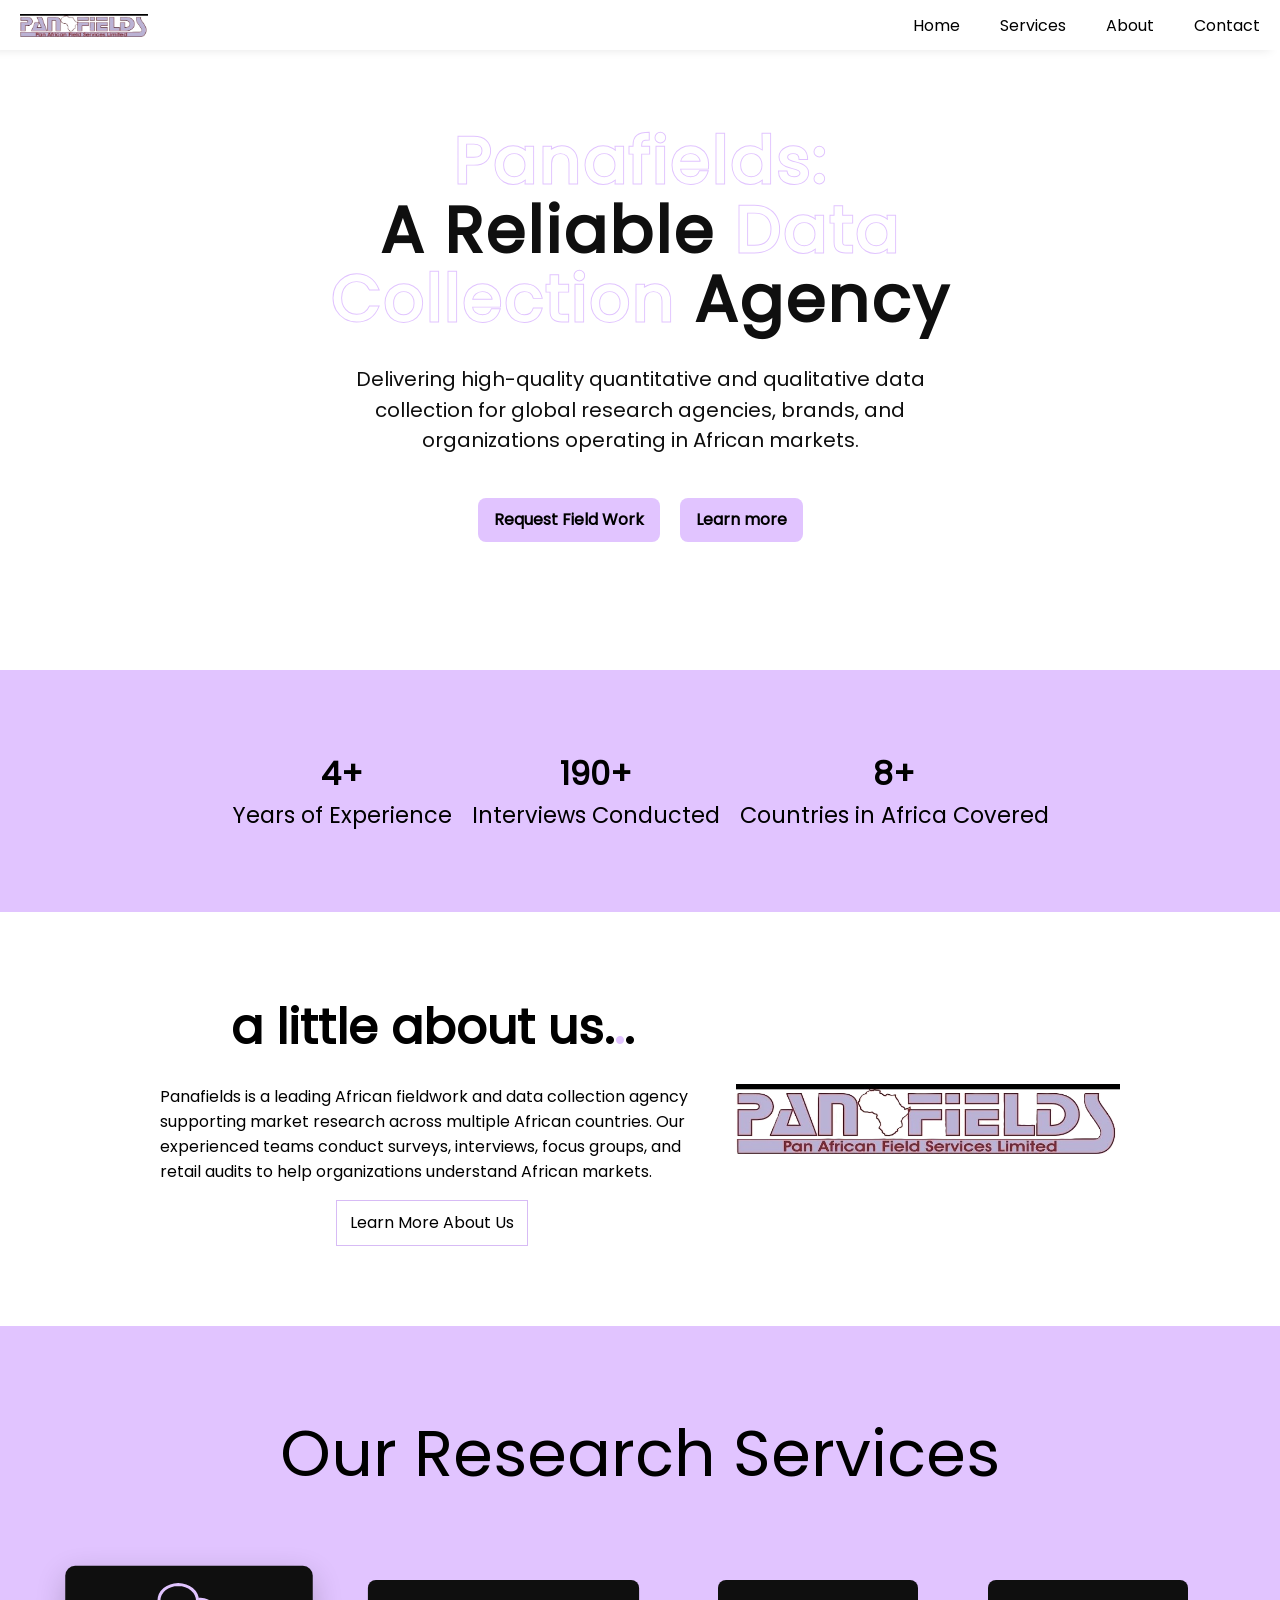
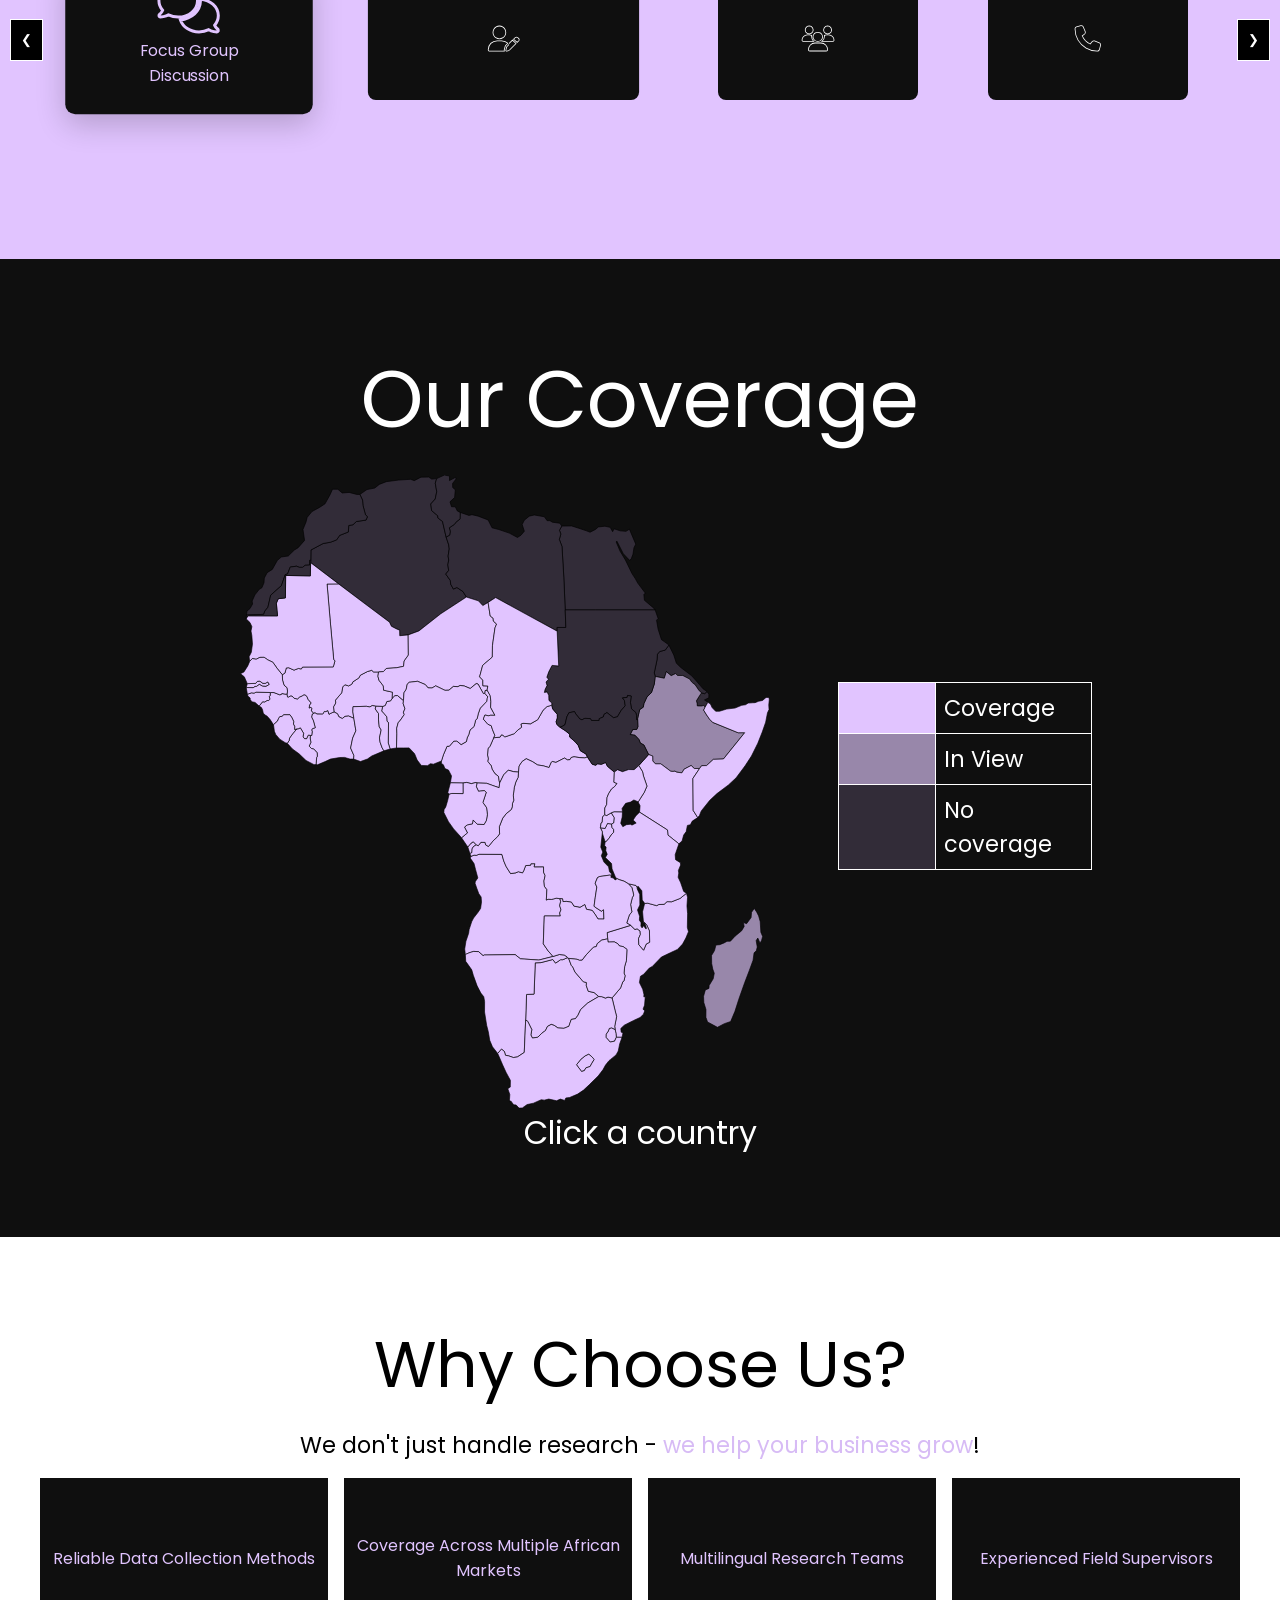
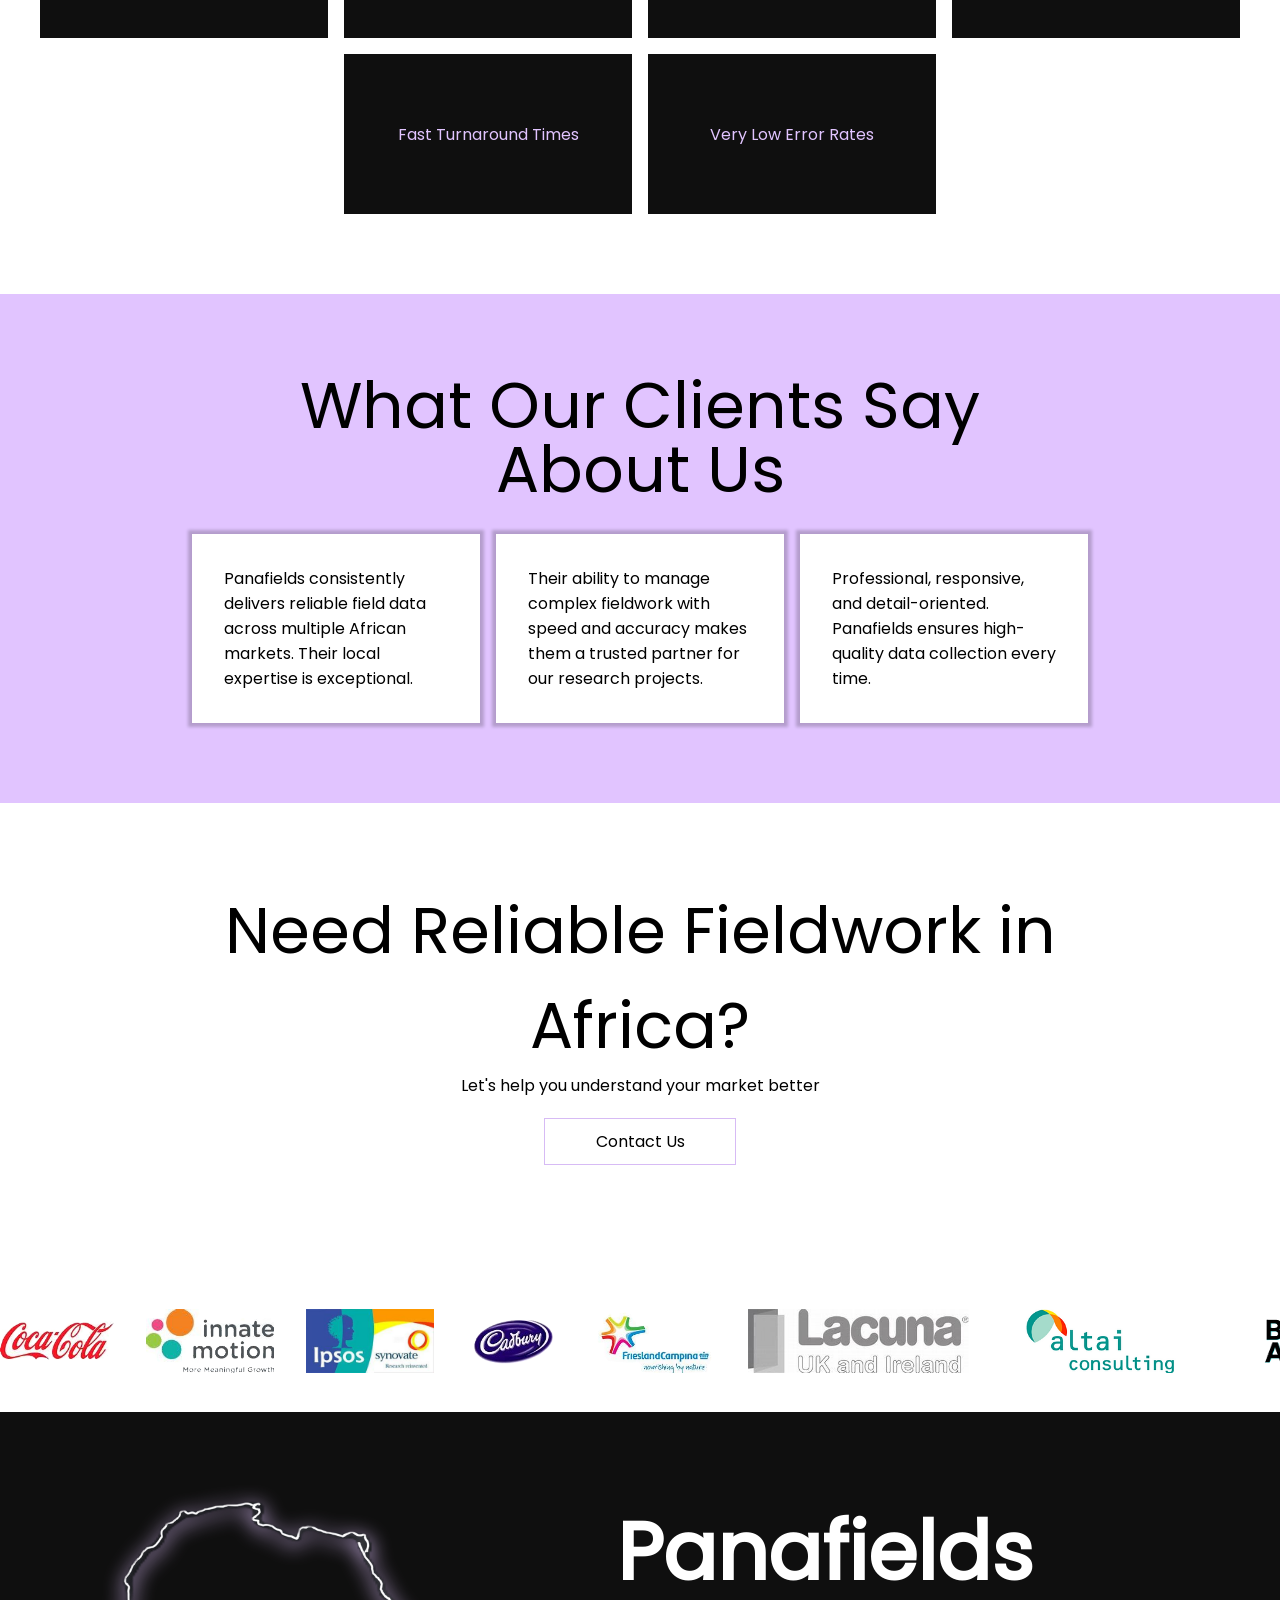
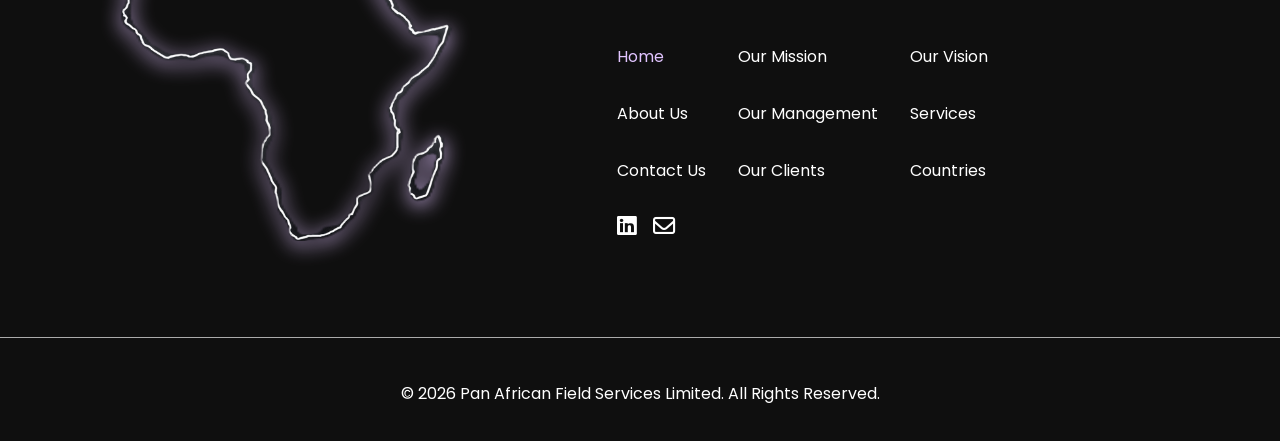
==== index.html @ 66ab20bd "Editing favicon icon code" ====
<!DOCTYPE html>
<html lang="en">
<head>
    <meta charset="UTF-8">
    <meta name="viewport" content="width=device-width, initial-scale=1.0">
    <!--
        integrity: This prevents anyone from tampering with the CDN file 
        crossorigin: This loads the file without sending cookies or private data
        referrerpolicy: This prevents the URL from being sent to cloudfare when loading the CSS
    -->
    <link rel="stylesheet"
    href="https://cdnjs.cloudflare.com/ajax/libs/font-awesome/6.4.2/css/all.min.css"
    integrity="sha512-z3gLpd7yknf1YoNbCzqRKc4qyor8gaKU1qmn+CShxbuBusANI9QpRohGBreCFkKxLhei6S9CQXFEbbKuqLg0DA=="
    crossorigin="anonymous"
    referrerpolicy="no-referrer" />
    <link rel="stylesheet" href="styles/style.css">
    <link rel="stylesheet" href="styles/header & footer.css">
    <script src="script/observer.js"></script>
    <script src="script/on-click.js"></script>
    <title>Panafields - Pan African Field Services Ltd. | Market Research Company</title>
    <!-- SEO Meta Tags -->
    <meta name="description" content="Panafields provides market research, customer insights, surveys, and data-driven business intelligence services in Africa. Learn about our services and expertise.">
    <meta name="keywords" content="Panafields, market research, business solutions, customer surveys, data collection">
    <meta name="robots" content="index, follow">
    <link rel="canonical" href="https://www.panafields.com/">
    <!-- Open Graph (for social sharing) -->
    <meta property="og:title" content="Panafields - Pan African Field Services Ltd.">
    <meta property="og:description" content="Panafields provides professional market research and business solutions. Learn about our services and expertise.">
    <meta property="og:url" content="https://www.panafields.com/">
    <meta property="og:type" content="website">
    <meta property="og:image" content="https://www.panafields.com/images/logo.webp">
    <!-- Favicon -->
    <link rel="icon" type="image/x-icon" href="./favicon.ico?v=2">
</head>
<body>
    <header>
        <ul class="sidebar">
            <li onclick="hideSidebar()"><a href="#"><i class="fas fa-x"></i></a></li>
            <li><a href="">Home</a></li>
            <li><a href="about.html#services">Services</a></li>
            <li><a href="about.html">About</a></li>
            <li><a href="contact.html">Contact</a></li>
        </ul>
        <ul class="header">
            <li><img  loading="lazy" src="image/logo.webp" alt="Panafields' Logo" loading="lazy"></li>
            <li class="hideOnMobile"><a href="">Home</a></li>
            <li class="hideOnMobile"><a href="about.html#services">Services</a></li>
            <li class="hideOnMobile"><a href="about.html">About</a></li>
            <li class="hideOnMobile"><a href="contact.html">Contact</a></li>
            <li class="bars" onclick="showSidebar()"><a href="#"><i class="fas fa-bars"></i></a></li>
        </ul>
    </header>

    <section class="hero" id="hero">
            <div class="hero-text">
                <h1><i style="font-style: normal;">Panafields:</i> <br>A Reliable <i style="font-style: normal;">Data Collection</i> Agency</h1>
                <span>
                    Delivering high-quality quantitative and qualitative data collection for global research agencies, brands, and 
                    organizations operating in African markets.
                </span>
            </div>
            <div class="hero-btns">
                <a href="contact.html#contact-form"><button>Request Field Work</button></a>
                <a href="about.html"><button>Learn more</button></a>
            </div>
    </section>

    <section class="we" id="we">
        <div class="count">
            <div class="stat fade-in">
                <h4><span class="counter" data-target="20">0</span>+</h4>
                <p>Years of Experience</p>
            </div>
            <div class="stat fade-in">
                <h4><span class="counter" data-target="1000">0</span>+</h4>
                <p> Interviews Conducted</p>
            </div>
            <div class="stat fade-in">
                <h4><span class="counter" data-target="40">0</span>+</h4>
                <p>Countries in Africa Covered</p>
            </div>
        </div>
        <script src="script/counter.js"></script>
    </section>

    <section class="intro">
        <div>
            <h2 class="fade-in">a little about us.<span style="color: #e1c4ff;">.</span>.</h2>
            <p class="fade-in">Panafields is a leading African fieldwork and data collection agency supporting market research across multiple African countries. Our experienced teams conduct surveys, interviews, focus groups, and retail audits to help organizations understand African markets.</p>
            <a href="about.html" class="fade-in"><button>Learn More About Us</button></a>
        </div>
        <img  loading="lazy" class="fade-in" src="image/logo.webp" alt="Panafields logo">
    </section>

    <section class="service" id="service">
        <h2 class="fade-in">Our Research Services</h2>
        <div class="carousel">
            <button class="nav prev">&#10094;</button>
            <div class="carousel-track">
                <div class="card fade-in" id="card">
                    <h3><i class="fas fa-comments" style="--translateY: 30px"></i></h3>
                    <p class="details">Focus Group Discussion</p>
                </div>
                <div class="card fade-in" id="card">
                    <h3><i class="fas fa-user-edit" style="--translateY: 30px"></i></h3>
                    <p class="details">Extended / In Depth Interviews (EDIs / IDIs)</p>
                </div>
                <div class="card fade-in" id="card">
                    <h3><i class="fas fa-users" style="--translateY: 30px"></i></h3>
                    <p class="details">Face-to-Face Interviews</p>
                </div>
                <div class="card fade-in" id="card">
                    <h3><i class="fas fa-phone" style="--translateY: 30px"></i></h3>
                    <p class="details">Telephone Interviews</p>
                </div>
                <div class="card fade-in" id="card">
                    <h3><i class="fas fa-video" style="--translateY: 30px"></i></h3>
                    <p class="details">Online Interviews (In Internet Cafes)</p>
                </div>
                <div class="card fade-in" id="card">
                    <h3><i class="fas fa-flask" style="--translateY: 30px"></i></h3>
                    <p class="details">Product Testing (In Hall Test / In Home Placement)</p>
                </div>
                <div class="card fade-in" id="card">
                    <h3><i class="fas fa-lightbulb" style="--translateY: 30px"></i></h3>
                    <p class="details">Advert / Concept Evaluation (In Hall)</p>
                </div>
                <div class="card fade-in" id="card">
                    <h3><i class="fas fa-user-check" style="--translateY: 30px"></i></h3>
                    <p class="details">Customer Intercept</p>
                </div>
                <div class="card fade-in" id="card">
                    <h3><i class="fas fa-star" style="--translateY: 30px"></i></h3>
                    <p class="details">Customer Satisfaction Measurement (CSM)</p>
                </div>
                <div class="card fade-in" id="card">
                    <h3><i class="fas fa-clipboard-list" style="--translateY: 20px"></i></h3>
                    <p class="details">Media Survey</p>
                </div>
                <div class="card fade-in" id="card">
                    <h3><i class="fas fa-search" style="--translateY: 20px"></i></h3>
                    <p class="details">Desk Research</p>
                </div>
                <div class="card fade-in" id="card">
                    <h3><i class="fas fa-user-secret" style="--translateY: 20px"></i></h3>
                    <p class="details">Mystery Shopping</p>
                </div>
                <div class="card fade-in" id="card">
                    <h3><i class="fas fa-store" style="--translateY: 20px"></i></h3>
                    <p class="details">Retail Audit</p>
                </div>
            </div>
            <button class="nav next">&#10095;</button>
        </div>
        <script src="script/carousel.js"></script>
    </section>

    <section class="africa" id="africa">
        <h2>Our Coverage</h2>
        <div class="map">
            <div class="af">
                <svg
                xmlns:dc="http://purl.org/dc/elements/1.1/"
                xmlns:cc="http://creativecommons.org/ns#"
                xmlns:rdf="http://www.w3.org/1999/02/22-rdf-syntax-ns#"
                xmlns:svg="http://www.w3.org/2000/svg"
                xmlns="http://www.w3.org/2000/svg"
                xmlns:sodipodi="http://sodipodi.sourceforge.net/DTD/sodipodi-0.dtd"
                xmlns:inkscape="http://www.inkscape.org/namespaces/inkscape"
                enable_background="new 0 0 1000 1001"
                height="1001px"
                pretty_print="False"
                style="stroke-linejoin: round; stroke:#000; fill: none;"
                version="1.1"
                viewBox="0 0 1000 1001"
                width="1000px"
                id="svg2"
                inkscape:version="0.48.4 r9939"
                sodipodi:docname="africa.svg">
                <sodipodi:namedview
                    pagecolor="#ffffff"
                    bordercolor="#666666"
                    borderopacity="1"
                    objecttolerance="10"
                    gridtolerance="10"
                    guidetolerance="10"
                    inkscape:pageopacity="0"
                    inkscape:pageshadow="2"
                    inkscape:window-width="640"
                    inkscape:window-height="480"
                    id="namedview68"
                    showgrid="false"
                    inkscape:zoom="0.33342098"
                    inkscape:cx="603.38628"
                    inkscape:cy="543.55784"
                    inkscape:window-x="1456"
                    inkscape:window-y="314"
                    inkscape:window-maximized="0"
                    inkscape:current-layer="svg2" />
                <defs
                    id="defs4">
                    <style
                    type="text/css"
                    id="style6">path { fill-rule: evenodd; }</style>
                </defs>
                <metadata
                    id="metadata8">
                    <views
                    id="views10">
                    <view
                        h="1001"
                        padding="0"
                        w="1000"
                        id="view12">
                        <proj
                        flip="auto"
                        id="robinson"
                        lon0="100.0" />
                        <bbox
                        h="1210.83"
                        w="1011.29"
                        x="-258.56"
                        y="-626.99"
                        id="bbox15" />
                    </view>
                    </views>
                    <rdf:RDF>
                    <cc:Work
                        rdf:about="">
                        <dc:format>image/svg+xml</dc:format>
                        <dc:type
                        rdf:resource="http://purl.org/dc/dcmitype/StillImage" />
                    </cc:Work>
                    </rdf:RDF>
                </metadata>
                <path
                    inkscape:connector-curvature="0"
                    id="Angola"
                    class="yes"
                    data-name="Angola"
                    data-id="AO"
                    d="m 495.3,598.6 -36,-0.2 -4.3,1.7 -3.5,-0.3 -5.1,1.9 -1.1,2.7 6,8.7 2.4,9.3 3.6,13.4 -3.8,5.5 -0.6,2.8 2.9,8.3 3.1,8.4 3.6,5 0.6,7.8 -1.4,10.3 -4,6.1 -7.1,9.1 -2.9,5.6 -4.1,12.5 -0.8,5.9 -4.3,12.7 -1.9,12.2 1,8.7 5.9,-2.7 7.2,-2.3 7.8,0.4 7.1,6.3 1.9,-1 48.8,-0.6 8.2,6.6 29.1,2 22.4,-5.7 -7.6,-8.6 -7.8,-11.3 1.6,-44 25.3,0.1 -1,-4.7 2,-5.2 -2,-6.5 1.5,-6.7 -1.2,-4.3 -5.5,-0.8 -7.6,2 -5.3,-0.3 -3,1.3 0.9,-16.5 -3.9,-5.1 -0.8,-8.5 1.9,-8.4 -2.4,-5.3 -0.1,-8.7 -14.8,0.1 1.1,-5 -6.2,0.1 -0.7,2.4 -7.6,0.5 -3.1,8.1 -1.9,3.4 -6.7,-1.9 -4,1.9 -8.1,1.1 -4.6,-7.2 -2.7,-4.5 -3.5,-8.3 -2.9,-10.3 z m -47.4,-2.7 0.4,-6 2,-3.5 4.5,-2.9 -4.6,-4.8 -3.7,2.3 -5,6 3.3,10.4 3.1,-1.5 z"
                    style="fill:#e1c4ff" />
                <path
                    inkscape:connector-curvature="0"
                    id="Burundi"
                    class="yes"
                    data-name="Burundi"
                    data-id="BI"
                    d="m 669,556.1 -0.6,-5.4 0,0 -6.5,-0.9 -3.8,7.9 -7.4,-1.1 3,6.3 0.1,2.4 4.3,13.2 0,0.6 1.2,-0.2 4.5,-5 4.9,-7.2 3,-2.9 -0.1,-4.5 -2.6,-3.2 z"
                    style="fill:#e1c4ff" />
                <path
                    inkscape:connector-curvature="0"
                    id="Benin"
                    class="yes"
                    data-name="Benin"
                    data-id="BJ"
                    d="m 340,356 -9.3,-8 -4.3,0.1 -4.1,4 -2.6,4.2 -6,1.2 -2.5,6.1 -4.1,1.6 -1.6,7.2 3.7,4.1 4.3,4.9 0.4,6.8 2.5,2.8 -0.5,31.8 3,9.5 10.1,-1.6 0.6,-22.3 -0.3,-8.8 2.3,-8.7 3.7,-4.3 5.9,-8.5 -1.3,-3.7 2.4,-5.6 -2.8,-8.2 0.5,-4.6 z"
                    style="fill:#e1c4ff" />
                <path
                    inkscape:connector-curvature="0"
                    id="Burkina Faso"
                    class="yes"
                    data-name="Burkina Faso"
                    data-id="BF"
                    d="m 300.7,310.8 -7.8,0 -3,-2.6 -6.7,1.9 -11.3,5.8 -2.3,4.3 -9.4,6.2 -1.7,3.6 -5.1,2.8 -5.8,-1.9 -3.4,3.4 -1.8,9.5 -9.7,11.4 0.3,4.7 -3.4,5.9 0.8,8 5.5,3 2.1,4.6 5.4,2.9 4.3,-3.4 5.7,-0.6 8.3,3.6 -1.6,-10.4 0.3,-7.9 21.1,-0.6 5.4,1 3.9,-2.2 5.6,1.1 10.7,0.3 4.1,-1.6 2.5,-6.1 6,-1.2 2.6,-4.2 0.3,-9.5 -14,-3.1 -0.4,-6.7 -6.9,-9 -1.6,-6.3 1,-6.7 z"
                    style="fill:#e1c4ff" />
                <path
                    inkscape:connector-curvature="0"
                    id="Botswana"
                    class="yes"
                    data-name="Botswana"
                    data-id="BW"
                    d="m 600.6,762.7 -2.2,-1 -6.9,3.1 -3.6,0 -7.9,5.4 -4.4,-5.7 -18.7,4.9 -9,0.4 -1.9,49.3 -11.8,0.5 -1.4,40.4 3.2,2 6.5,13.2 -1.5,8.4 2.5,4.9 8.5,-1.4 6.2,-6.2 5.8,-4.2 3.2,-6.6 6,-3.2 4.9,1.7 5.5,3.9 9.6,0.6 7.8,-3.2 1.4,-4.3 2.4,-6.6 6.5,-1.1 3.9,-5.2 4.4,-9.3 11.2,-10.3 17.3,-10.2 -7.3,-6.2 -9.2,-2.1 -3.1,-8.8 0.2,-4.9 -5.1,-1.5 -13,-15.2 -3.5,-8 -2.3,-2.4 -4.2,-11.1 z"
                    style="fill:#e1c4ff" />
                <path
                    inkscape:connector-curvature="0"
                    id="Central African Rep"
                    class="yes"
                    data-name="Central African Rep."
                    data-id="CF"
                    d="m 587,398.1 -1,-0.7 -4.2,-4 -0.9,-4.3 1.9,-5.7 -0.1,-5.7 -7.2,-8.6 -1.5,-5.9 -7.7,2.3 -6,5.6 -8.6,15.1 -11.3,6.4 -11.8,-0.8 -3.4,1.2 1.2,4.9 -6.3,4.8 -5.1,5.4 -15.3,5.3 -3,-3.1 -2.1,-0.3 -2.2,3.6 -10,1 -6.1,14 -2.9,2.6 -0.8,10.7 1.2,5.8 -0.9,4.1 5.8,7.3 1,4.9 4.6,7.2 5.6,4.4 0.6,6.3 1.3,4 6.3,-12.8 7.3,-7.4 8.2,2.4 7.9,0.7 1,-9.6 4.7,-7.1 6.5,-4.4 10.1,4.7 7.8,5.1 9,1.4 9.1,2.7 3.6,-8.4 1.6,-1.1 5.6,1.4 13.5,-6.9 4.9,3 3.9,-0.5 1.8,-3.3 4.5,-1.2 9.2,1.4 7.9,0.4 4,-1.5 -2,-4.4 -9.2,-5.5 -3.2,-8.3 -5.2,-6 -8.3,-7.2 -0.1,-4.5 -6.8,-5.5 -8.4,-5.4 z"
                    style="fill:#e1c4ff" />
                <path
                    inkscape:connector-curvature="0"
                    id="C&ocirc;te d'Ivoire"
                    class="yes"
                    data-name="Côte d'Ivoire"
                    data-id="CI"
                    d="m 230.4,373.8 -5,2.1 -2.9,1.7 -1.8,-5.9 -3.5,1.6 -2.1,-0.3 -2.3,4 -9.4,-0.1 -3.3,-2.1 -1.6,1.3 -2.5,1.1 -1,4.7 2.8,5.7 3,11.1 -4.6,1.6 -1.1,1.9 0.9,2.7 -0.8,6.1 -1.9,0 -0.6,4 1.2,6.7 -2.7,6.1 3.6,3.8 3.8,0.9 5.2,5.8 0.3,5.5 -1.1,1.7 -1,11.4 2.3,0.4 12.1,-5.1 8.5,-4 14.5,-2.4 7.8,-0.2 8.5,2.7 5.6,-0.1 0.5,-5.5 -5.2,-11.9 3.2,-15.6 5.1,-11.6 -3.2,-19.7 -8.3,-3.6 -5.7,0.6 -4.3,3.4 -5.4,-2.9 -2.1,-4.6 -5.5,-3 z"
                    style="fill:#e1c4ff" />
                <path
                    inkscape:connector-curvature="0"
                    id="Cameroon"
                    class="yes"
                    data-name="Cameroon"
                    data-id="CM"
                    d="m 477.5,366.6 0.4,-9.2 -1,-9.1 -4.9,-8.9 -3.4,0.8 -0.4,4.4 4.9,5.5 -1.3,2.5 -0.5,4.6 -10.2,10.7 -3.1,8.8 -1.6,7.2 -2.6,3.1 -2.4,9.7 -6.4,5.7 -1.9,7 -2.7,5.6 -1.1,5.7 -8.3,4.7 -6.9,-5.7 -4.6,0.2 -7.2,8.1 -3.6,0.1 -5.7,13.4 -3.1,9.8 -0.1,3.8 3.1,2 2.5,6.2 5.6,2.3 4.8,9.2 -1.8,10.9 19.9,0.3 5.8,-0.9 7.4,1.9 7.3,-1.8 1.5,0.7 15.4,0.6 9.9,3.6 9.7,3.3 0.9,-7.5 -1.3,-4 -0.6,-6.3 -5.6,-4.4 -4.6,-7.2 -1,-4.9 -5.8,-7.3 0.9,-4.1 -1.2,-5.8 0.8,-10.7 2.9,-2.6 6.1,-14 1.8,-3.7 -3.9,-9.6 -1.8,-5.7 -5.3,-2.3 -7.2,-8.1 2.5,-6.5 5.6,1.3 3.4,-0.9 6.8,0.1 -6.8,-12.6 z"
                    style="fill:#e1c4ff" />
                <path
                    inkscape:connector-curvature="0"
                    id="Democratic Rep. of Congo"
                    class="yes"
                    data-name="Dem. Rep. Congo"
                    data-id="CD"
                    d="m 618.3,446 -9.2,-1.4 -4.5,1.2 -1.8,3.3 -3.9,0.5 -4.9,-3 -13.5,6.9 -5.6,-1.4 -1.6,1.1 -3.6,8.4 -9.1,-2.7 -9,-1.4 -7.8,-5.1 -10.1,-4.7 -6.5,4.4 -4.7,7.1 -1,9.6 -0.7,8.4 -3.6,7.4 -2.4,8.6 -1.5,12.3 0.7,7.8 -2,4.8 -0.3,5.1 -1.4,4.4 -8.1,6.7 -5.6,7.1 -5.3,13.4 0.3,11.4 -3.1,4.4 -7.2,6.8 -7.2,8.7 -4.5,-2.5 -0.8,-3.9 -6.6,-0.1 -4.2,5.3 -3.2,-1.4 -4.5,2.9 -2,3.5 -0.4,6 -3.1,1.5 1.6,4.3 5.1,-1.9 3.5,0.3 4.3,-1.7 36,0.2 2.9,10.3 3.5,8.3 2.7,4.5 4.6,7.2 8.1,-1.1 4,-1.9 6.7,1.9 1.9,-3.4 3.1,-8.1 7.6,-0.5 0.7,-2.4 6.2,-0.1 -1.1,5 14.8,-0.1 0.1,8.7 2.4,5.3 -1.9,8.4 0.8,8.5 3.9,5.1 -0.9,16.5 3,-1.3 5.3,0.3 7.6,-2 5.5,0.8 4.2,0.3 0.6,4.3 5.7,-0.3 7.7,1.3 3.9,6.2 9.7,2 7.5,-4.4 2.6,7.3 9.2,1.9 4.3,5.9 4.8,7.6 9.3,0.1 -0.6,-14.9 -3.4,2.5 -8.4,-5.4 -3.2,-2.4 1.9,-13.9 2.5,-16.4 -2.6,-6.1 3.6,-8.8 3.3,-1.7 16.4,-2.3 2.1,0.6 0.6,-2.3 -3.4,-3.7 -1.5,-7.6 -7.3,-7.6 -4.1,-9.9 2.3,-5.8 -3.2,-7.8 2.4,-22.1 0.1,0.2 -0.1,-2.4 -3,-6.3 1.2,-7.6 1.7,-1 0.5,-8.3 3.5,-3.8 0.1,-10.5 2.9,-5.3 0.6,-11.1 2.6,-6.4 4.6,-7.2 4.7,-3.7 3.9,-4.9 -4.9,-1.9 0.6,-16.1 0,0 -10.9,-9.2 -2.9,-5.9 -6.8,2.9 -5.7,-0.9 -3.2,2.3 -5.5,-1.7 -7.5,-11.4 -4,1.5 -7.9,-0.4 z"
                    style="fill:#e1c4ff" />
                <path
                    inkscape:connector-curvature="0"
                    id="Congo"
                    class="yes"
                    data-name="Congo"
                    data-id="CG"
                    d="m 521.5,468.8 -7.9,-0.7 -8.2,-2.4 -7.3,7.4 -6.3,12.8 -0.9,7.5 -9.7,-3.3 -9.9,-3.6 -15.4,-0.6 -0.9,6.1 3.4,7.1 9.1,-1.1 3.1,2.7 -5.3,16.1 5.8,8.2 1.3,10.8 -1.6,9.2 -3.7,6.5 -10.8,-0.6 -6.5,-6.6 -1,6.1 -8.3,1.7 -4.2,3.5 4.6,9.1 -9.3,7.7 9.9,14.6 5,-6 3.7,-2.3 4.6,4.8 3.2,1.4 4.2,-5.3 6.6,0.1 0.8,3.9 4.5,2.5 7.2,-8.7 7.2,-6.8 3.1,-4.4 -0.3,-11.4 5.3,-13.4 5.6,-7.1 8.1,-6.7 1.4,-4.4 0.3,-5.1 2,-4.8 -0.7,-7.8 1.5,-12.3 2.4,-8.6 3.6,-7.4 0.7,-8.4 z"
                    style="fill:#e1c4ff" />
                <path
                    inkscape:connector-curvature="0"
                    id="Djibouti"
                    class="no"
                    data-name="Djibouti"
                    data-id="DJ"
                    d="m 820.3,358.7 -5.3,-3.8 6.8,-3.3 0.1,-5.7 -3,-4.3 -3.6,3.4 -5.2,-1.2 -4,6.1 -3.9,6.5 1.1,3.8 0.3,4.2 6.8,0.2 2.9,-0.9 2.8,2.4 4.2,-7.4 z"
                    style="fill:#322c38" />
                <path
                    inkscape:connector-curvature="0"
                    id="Algeria"
                    class="no"
                    data-name="Algeria"
                    data-id="DZ"
                    d="M 392.4,5.7 384.6,6.5 379.8,3.3 367.6,3.4 357,8.9 351.2,6.8 332.3,8 l -19.4,2.5 -11,4.3 -7.2,5.8 -12.4,2.4 -11.1,7.7 4.2,9 0.7,8.4 3.9,14.7 3.1,2.9 -2.2,5.4 -15.2,2.3 -5.4,5.1 -6.7,1.2 -0.6,10.2 -13.8,5.4 -4.6,7 -9.6,3.7 -11.8,2.1 -19.2,10.2 -0.2,16.3 0,1 -0.3,2.7 44.1,33.5 40,30.2 40.4,30.2 2.9,6.4 7.5,4 5.5,2.2 0.2,8.8 13.3,-1.3 16.9,-6.2 34.5,-27.1 40.5,-26.4 -5.4,-8.7 -9.6,-6.4 -5.5,2.5 -4.3,-7.7 -0.6,-5.9 -7.2,-10.1 4.6,-5.8 -1.3,-8.7 1.4,-7.6 -1,-6.3 1.8,-11.3 -0.8,-6.4 -4.1,-12.2 -5.7,-24.7 -7.3,-5.6 -0.2,-3.3 -9.7,-8.3 -1.3,-10.4 7,-7.8 2.4,-11.6 -2.3,-13.4 2.2,-7.2 z"
                    style="fill:#322c38" />
                <path
                    inkscape:connector-curvature="0"
                    id="Egypt"
                    class="no"
                    data-name="Egypt"
                    data-id="EG"
                    d="m 628.8,88.1 -11.9,-4 -11.5,-3.7 -15.6,0.2 -3.7,6.6 2.2,5.9 -2.4,8.5 4.2,11.2 2.9,49.2 2.2,50.9 48.1,0 46.4,0 47.4,0 -2.2,-2.8 -14.7,-12.4 -0.9,-9 2.2,-2.4 -11.6,-15.3 -4.4,-7.9 -4.9,-7.5 -10.5,-21.6 -8.4,-13.9 -6.1,-14.5 1.1,-1.3 10.1,19.8 5.8,6.2 4.3,4.4 2.5,-2.4 2.7,-7.2 1.6,-10.4 2.8,-5.6 -1.5,-3.5 -8.5,-20.1 0,0 -5.4,3.4 -9.2,-0.8 -9.6,-3.2 -2.3,4.5 -3.8,-6.8 -8.5,-1.8 -10.2,1.2 -4.5,3.9 -8.6,4.4 -5.6,-2.2 z"
                    style="fill:#322c38" />
                <path
                    inkscape:connector-curvature="0"
                    id="Eritrea"
                    class="no"
                    data-name="Eritrea"
                    data-id="ER"
                    d="m 777.6,303.8 -7,-6.8 -4,-12.7 -7.8,-16 -5.7,7.9 -8.8,2.3 -3.6,4.2 -0.7,9.2 -4.3,20.3 1.5,5.6 14.3,2.9 3.3,-10.4 7.6,6.3 7,-3.2 3,2.9 8.3,0.1 10.8,5.6 3.4,4.8 5.5,4.4 5.4,8.1 4.3,4.5 5.2,1.2 3.6,-3.4 -6.2,-4.2 -4,-4.7 -6.9,-8 -7.1,-7.9 -17.1,-13 z"
                    style="fill:#322c38" />
                <path
                    inkscape:connector-curvature="0"
                    id="Ethiopia"
                    class="view"
                    data-name="Ethiopia"
                    data-id="ET"
                    d="m 754.8,310.3 -3.3,10.4 -14.3,-2.9 -1.4,11.9 -4.5,13.6 -7.1,6.8 -4.8,10.6 -1.1,5.7 -5.6,3.8 -3.3,14.5 0.1,1.7 0.4,10.8 -1.8,4.2 -6.4,0.3 -4,7.9 7.5,1 6.3,6.7 2.2,5.6 5.7,3.2 7.4,15 6.4,2.4 0.1,7.7 4.2,4.6 8.5,0 15.7,11.7 3.8,0.2 2.9,-0.4 2.7,1.6 8.2,1.1 3.5,-5.8 11.1,-5.8 4.9,4.7 8.4,0 3.3,-4.4 7.8,-0.2 10.7,-9.8 15.9,-0.6 33.5,-41.5 -10.3,0.1 -40.3,-16.4 -4.8,-5 -4.6,-6.6 -4.8,-7.7 2.5,-4.9 -2.8,-2.4 -2.9,0.9 -6.8,-0.2 -0.3,-4.2 -1.1,-3.8 3.9,-6.5 4,-6.1 -4.3,-4.5 -5.4,-8.1 -5.5,-4.4 -3.4,-4.8 -10.8,-5.6 -8.3,-0.1 -3,-2.9 -7,3.2 -7.6,-6.3 z"
                    style="fill:#9887aa" />
                <path
                    inkscape:connector-curvature="0"
                    id="Gabon"
                    class="yes"
                    data-name="Gabon"
                    data-id="GA"
                    d="m 455.9,485.9 -1.5,-0.7 -7.3,1.8 -7.4,-1.9 -5.8,0.9 0.1,16.7 -17.7,-0.2 -4.2,0.8 -2.4,10.3 -3,10.1 -2.7,4.4 -0.3,4.6 7.3,14.3 8.1,11.4 12.5,14 9.3,-7.7 -4.6,-9.1 4.2,-3.5 8.3,-1.7 1,-6.1 6.5,6.6 10.8,0.6 3.7,-6.5 1.6,-9.2 -1.3,-10.8 -5.8,-8.2 5.3,-16.1 -3.1,-2.7 -9.1,1.1 -3.4,-7.1 0.9,-6.1 z"
                    style="fill:#e1c4ff" />
                <path
                    inkscape:connector-curvature="0"
                    id="Ghana"
                    class="yes"
                    data-name="Ghana"
                    data-id="GH"
                    d="m 296.4,364.9 -5.6,-1.1 -3.9,2.2 -5.4,-1 -21.1,0.6 -0.3,7.9 1.6,10.4 3.2,19.7 -5.1,11.6 -3.2,15.6 5.2,11.9 -0.5,5.5 10.9,3.9 11,-4 6.7,-4.7 19.2,-8.1 -2.8,-4.9 -3.2,-8.8 -1,-6.8 2.7,-12.5 -3,-5 -1.2,-10.9 0,-10.1 -5.1,-7.1 0.9,-4.3 z"
                    style="fill:#e1c4ff" />
                <path
                    inkscape:connector-curvature="0"
                    id="Guinea"
                    class="yes"
                    data-name="Guinea"
                    data-id="GN"
                    d="m 156.4,345.2 -1.8,0.7 -6.6,-1.1 -0.9,1.6 -2.7,0.3 -8.7,-3.4 -5.8,-0.1 -0.3,4.7 -1.3,1.4 0.9,4.6 -1.9,1.8 -2.7,0.1 -3.2,2.3 -3.7,-0.3 -5.5,6.8 3.6,2.2 1.7,3.1 1.3,6.1 3,2.7 3.1,1.8 4.7,5.4 5.3,8.2 6.5,-6.1 1.5,-3.8 2.1,-3 3.3,-0.3 2.9,-2.6 9.7,0 3.3,5 2.6,5.8 -0.4,4 1.9,3.6 -0.1,5.1 3.3,-0.8 2.6,-0.3 3.2,-1.6 5.1,8.5 -0.9,5.6 2.4,2.9 3.4,0.1 2.6,-5.6 3.4,0.4 1.9,0 0.8,-6.1 -0.9,-2.7 1.1,-1.9 4.6,-1.6 -3,-11.1 -2.8,-5.7 1,-4.7 2.5,-1.1 -3.7,-4 0.7,-4.1 -1.6,-1.6 -2.6,1.3 0.6,-4.5 2.5,-3.5 -5,-5.8 -1.4,-3.8 -2.7,-3.1 -2.4,-0.3 -2.9,1.9 -4,1.8 -3.3,3 -5.2,-1.1 -3.3,-3.5 -2,-0.4 -3.2,1.8 -2,0 -0.6,-5 z"
                    style="fill:#e1c4ff" />
                <path
                    inkscape:connector-curvature="0"
                    id="Gambia"
                    class="yes"
                    data-name="Gambia"
                    data-id="GM"
                    d="m 91.9,335.4 11,0.2 3,-1.9 2.2,-0.1 4.5,-3.2 5.2,2.9 5.2,0.3 5.3,-3.1 -2.4,-4 -4,2.3 -3.8,-0.1 -4.7,-3.4 -3.8,0.2 -2.8,3.3 -13.2,0.4 -1.7,6.2 z"
                    style="fill:#e1c4ff" />
                <path
                    inkscape:connector-curvature="0"
                    id="Guinea-Bissau"
                    class="yes"
                    data-name="Guinea-Bissau"
                    data-id="GW"
                    d="m 129.9,343.2 -22.4,-0.6 -3.3,1.6 -4,-0.5 -6.5,2.3 0.7,2.9 3.7,3 -0.1,2.1 2.7,3.9 5.1,0.9 6.4,5.8 5.5,-6.8 3.7,0.3 3.2,-2.3 2.7,-0.1 1.9,-1.8 -0.9,-4.6 1.3,-1.4 0.3,-4.7 z"
                    style="fill:#e1c4ff" />
                <path
                    inkscape:connector-curvature="0"
                    id="Equatorial Guinea"
                    class="yes"
                    data-name="Eq. Guinea"
                    data-id="GQ"
                    d="m 433.9,486 -19.9,-0.3 -4.1,15.5 2.2,2.1 4.2,-0.8 17.7,0.2 -0.1,-16.7 z"
                    style="fill:#e1c4ff" />
                <path
                    inkscape:connector-curvature="0"
                    id="Kenya"
                    class="yes"
                    data-name="Kenya"
                    data-id="KE"
                    d="m 807.2,463.1 -8.4,0 -4.9,-4.7 -11.1,5.8 -3.5,5.8 -8.2,-1.1 -2.7,-1.6 -2.9,0.4 -3.8,-0.2 -15.7,-11.7 -8.5,0 -4.2,-4.6 -0.1,-7.7 -6.4,-2.4 -8.1,9.1 -7.4,8.3 5.9,9.6 1.5,7 5.5,15.8 -4.4,10.1 -5.9,9.2 -3.5,5.6 0,0.7 2.9,5.2 -0.8,10.3 44.1,28.2 0.7,8 17.3,13.8 5,-4.6 2.5,-9.2 4,-5.5 1.9,-9.8 4.6,-1 3.1,-5.8 8.6,-5.5 -7.2,-11.4 -0.4,-50.4 10.5,-15.7 z"
                    style="fill:#e1c4ff" />
                <path
                    inkscape:connector-curvature="0"
                    id="Liberia"
                    class="yes"
                    data-name="Liberia"
                    data-id="LR"
                    d="m 193.3,411 -3.4,-0.4 -2.6,5.6 -3.4,-0.1 -2.4,-2.9 0.9,-5.6 -5.1,-8.5 -3.2,1.6 -2.6,0.3 -5.7,6.5 -5.5,7.5 -0.7,4 -2.9,4.4 8.1,8.9 10.4,7.6 11,10.5 12.6,6.6 3.2,-0.1 1,-11.4 1.1,-1.7 -0.3,-5.5 -5.2,-5.8 -3.8,-0.9 -3.6,-3.8 2.7,-6.1 -1.2,-6.7 0.6,-4 z"
                    style="fill:#e1c4ff" />
                <path
                    inkscape:connector-curvature="0"
                    id="Libya"
                    class="no"
                    data-name="Libya"
                    data-id="LY"
                    d="m 589.8,80.6 -3.1,-4.5 -11.7,-1.6 -3.9,-2.4 -4.4,0 -4.4,-6.2 -15.9,-2.8 -7.9,1.8 -7.9,6.5 -3.3,6.7 3.4,10.6 -5.3,6.3 -5.5,3.6 L 507,91.7 490.3,86 479.7,83.3 473.6,71 l -15.7,-6.1 -9.8,-2.3 -4.8,1.2 -13.8,-4.8 -0.3,10.6 -5.6,4 -3.4,4.4 -7.9,5.3 1.5,5.7 -0.9,5.8 -5.6,3.2 4.1,12.2 0.8,6.4 -1.8,11.3 1,6.3 -1.4,7.6 1.3,8.7 -4.6,5.8 7.2,10.1 0.6,5.9 4.3,7.7 5.5,-2.5 9.6,6.4 5.4,8.7 19,6 6.9,7.5 8.3,-5.1 11.9,-7.6 48.4,26.5 48.7,26.5 -0.1,-5.8 13.8,0 -1,-27.7 -2.2,-50.9 -2.9,-49.2 -4.2,-11.2 2.4,-8.5 -2.2,-5.9 3.7,-6.6 z"
                    style="fill:#322c38" />
                <path
                    inkscape:connector-curvature="0"
                    id="Lesotho"
                    class="yes"
                    data-name="Lesotho"
                    data-id="LS"
                    d="m 625.3,939.9 2.5,-4.4 6.7,-2.2 2.4,-4.5 4.1,-6.7 -3.8,-4.2 -4.8,-4.2 -5.7,2.8 -6.8,5.4 -6.9,8.7 8,10.6 4.3,-1.3 z"
                    style="fill:#e1c4ff" />
                <path
                    inkscape:connector-curvature="0"
                    id="Morocco"
                    class="no"
                    data-name="Morocco"
                    data-id="MA"
                    d="m 271.2,30.7 -5,-0.1 -11.9,-3.1 -11,0.9 -6.8,-5.9 -8.5,-0.1 -3.8,8.6 -8,14.5 -8.7,5.7 -11.8,6.4 -7.7,9.3 -1.8,7.3 -4.8,11.8 2.5,17.2 -10.1,11.5 -6,3.7 -9.6,9.4 -11,1.6 -6.1,5.3 -0.2,0.2 -7.9,14.1 -8.1,5.1 -4.5,8.5 -0.5,7.4 -3.4,8.1 -4,2.2 -6.9,8.8 -4.4,9.8 0.7,4.6 -4.1,7.3 -4.7,3.7 -0.8,6.4 0.2,0.1 27,-1.1 1.6,-5 5,-6.2 4.4,-19.1 16.9,-15 6,-17.4 3.7,-1.1 4.2,-10.8 10,-1.4 4.2,1.8 5.4,0 3.9,-3.2 7.3,-0.4 -0.1,-7.5 0,0 1.8,0 0.2,-16.3 19.2,-10.2 11.8,-2.1 9.6,-3.7 4.6,-7 13.8,-5.4 0.6,-10.2 6.7,-1.2 5.4,-5.1 15.2,-2.3 2.2,-5.4 -3.1,-2.9 -3.9,-14.7 -0.7,-8.4 -4.2,-9 z"
                    style="fill:#322c38" />
                <path
                    inkscape:connector-curvature="0"
                    id="Madagascar"
                    class="view"
                    data-name="Madagascar"
                    data-id="MG"
                    d="m 902.9,704.8 -2.5,-9.1 -3,-5.9 -3.9,-5.9 -4.3,6.2 -0.7,8.3 -7.1,9.6 -5.1,-1.7 1.3,6 -4,6.9 -10.4,8.5 -7.3,7.9 -5.4,0.2 -4.6,2.5 -6.9,2.8 -6,0.6 -2.2,8.7 -4.7,7.8 0.2,12.7 1.7,8.7 2.4,6.6 -1.7,8.8 -6.4,10.5 -0.3,4.6 -5.7,2.4 -2.8,10 0.4,9.9 3.4,11 -0.1,12.3 2.6,7.3 9.1,5 6.5,3.5 10.9,-5.8 9.9,-3.3 6.8,-16.1 6.1,-19.2 9.3,-26.2 7.3,-19.1 5.9,-16.1 1.6,-11.7 3.5,-3.2 1.5,-5.9 -1.7,-10.2 2.6,-4.1 3.5,8.1 2.4,-4.1 1.7,-6.6 -2.8,-6.5 -1,-16.7 z"
                    style="fill:#9887aa" />
                <path
                    inkscape:connector-curvature="0"
                    id="Mali"
                    class="yes"
                    data-name="Mali"
                    data-id="ML"
                    d="m 347.4,252.3 -13.3,1.3 -0.2,-8.8 -5.5,-2.2 -7.5,-4 -2.9,-6.4 -40.4,-30.2 -40,-30.2 -18.2,0.2 5.1,59.7 5.4,59.7 2,1.8 -2.7,9.6 -48.5,0.2 -1.9,3.1 -4.6,-0.9 -6.9,2.7 -8.4,-3.8 -3.8,0.3 -2.2,8.2 -4.1,2.5 0.4,8.6 2.3,7.9 4.5,3.9 1,5.3 -0.6,4.4 0.6,5 2,0 3.2,-1.8 2,0.4 3.3,3.5 5.2,1.1 3.3,-3 4,-1.8 2.9,-1.9 2.4,0.3 2.7,3.1 1.4,3.8 5,5.8 -2.5,3.5 -0.6,4.5 2.6,-1.3 1.6,1.6 -0.7,4.1 3.7,4 1.6,-1.3 3.3,2.1 9.4,0.1 2.3,-4 2.1,0.3 3.5,-1.6 1.8,5.9 2.9,-1.7 5,-2.1 -0.8,-8 3.4,-5.9 -0.3,-4.7 9.7,-11.4 1.8,-9.5 3.4,-3.4 5.8,1.9 5.1,-2.8 1.7,-3.6 9.4,-6.2 2.3,-4.3 11.3,-5.8 6.7,-1.9 3,2.6 7.8,0 7.7,-0.6 4.5,-4.9 16.5,-1.2 10.7,-2.2 1,-8.5 6.6,-9.2 -0.3,-31.9 z"
                    style="fill:#e1c4ff" />
                <path
                    inkscape:connector-curvature="0"
                    id="Mozambique"
                    class="yes"
                    data-name="Mozambique"
                    data-id="MZ"
                    d="m 788.2,666.2 -1.7,-6.2 0,0 0,0 -10,8.1 -13.4,5.3 -7.3,-0.2 -4.5,4.2 -8.4,0.3 -3.3,1.8 -14.4,-3.9 -4.7,0.5 -3.3,13.1 1.4,15.8 0.7,0 4.2,4.4 4.6,10 0.3,17.8 -5.4,3 -4.1,9.6 -7.5,-8.6 -0.5,-9.7 2.9,-6.5 -0.5,-5.5 -4.7,-3.5 -3.3,1.2 -6.8,-6.6 -37.1,11.4 0.8,9.9 0.6,5.1 10,-0.3 5.5,3 2.5,3.4 5.7,1 6.1,4.4 -0.8,17.5 -2.8,9.6 -1,10.4 1.7,4.1 -1.7,8.1 -1.9,1.3 -3.6,9.9 -13.4,15.7 4.7,19.5 2.5,9.9 -3,15.4 0.7,5 1.3,6.2 0.6,6.1 9,0.1 1.5,-7.3 -2.9,-0.9 -0.6,-5.8 5.5,-5.2 14.8,-7.5 10.1,-4.6 5.3,-5 2.1,-5.7 -2.7,-2.4 2.4,-6.4 1.1,-13.6 -2.2,0.7 0.1,-4.1 -1.9,-8.1 -5.2,-10.5 1.6,-9.9 5.1,-3.2 8.9,-9.8 4.7,-2.5 14.4,-14.9 14,-6.7 11.3,-5.3 8.1,-8.5 5.2,-9.6 4.1,-9.9 -1.8,-6.8 0.4,-21.6 -1,-12.2 0.9,-13.8 z"
                    style="fill:#e1c4ff" />
                <path
                    inkscape:connector-curvature="0"
                    id="Mauritania"
                    class="yes"
                    data-name="Mauritania"
                    data-id="MR"
                    d="m 237.6,171.8 -44.1,-33.5 -0.5,20.9 -38.9,-0.7 -0.4,35.4 -11.2,1.3 -3.1,7.1 1.9,20 -46.9,-0.1 -2.7,4.6 6.1,6 3,6.5 -1.4,6.9 1.3,6.9 1,13.7 -1.8,13 -3.5,6.8 0.9,7.5 4.2,-4.5 6,1.2 5.9,-3 6.8,-0.1 5.7,4 7.9,3.7 7.2,10.2 7.8,9.5 4.1,-2.5 2.2,-8.2 3.8,-0.3 8.4,3.8 6.9,-2.7 4.6,0.9 1.9,-3.1 48.5,-0.2 2.7,-9.6 -2,-1.8 -5.4,-59.7 -5.1,-59.7 18.2,-0.2 z"
                    style="fill:#e1c4ff" />
                <path
                    inkscape:connector-curvature="0"
                    id="Malawi"
                    class="yes"
                    data-name="Malawi"
                    data-id="MW"
                    d="m 714.6,711.7 0.3,-5.2 -2.7,-4.1 0.4,-6 -3.3,-10.2 3.7,-7.7 -0.2,-16.7 -4.1,-8.9 0.4,-1.5 0,0 -2.3,-3.8 -11.9,-2.6 5.6,6.2 2.8,11.7 -2.2,3.8 -2.7,11.2 2,11.5 -4,4.8 -4.1,12.8 6.2,3.6 6.8,6.6 3.3,-1.2 4.7,3.5 0.5,5.5 -2.9,6.5 0.5,9.7 7.5,8.6 4.1,-9.6 5.4,-3 -0.3,-17.8 -4.6,-10 -4.2,-4.4 -0.7,0 0.1,1.9 2.3,0.5 2.2,7.4 -0.4,1.7 -4.1,-5.3 -2.2,3.4 -1.9,-2.9 z"
                    style="fill:#e1c4ff" />
                <path
                    inkscape:connector-curvature="0"
                    id="Namibia"
                    class="yes"
                    data-name="Namibia"
                    data-id="NA"
                    d="m 576,759.7 -22.4,5.7 -29.1,-2 -8.2,-6.6 -48.8,0.6 -1.9,1 -7.1,-6.3 -7.8,-0.4 -7.2,2.3 -5.9,2.7 0.6,10.6 9.5,13.5 2.5,8.7 6,16.6 5.9,11.4 4.6,5.7 1.3,7.6 -0.1,16.5 3.4,21.3 2.6,10.1 2.2,13.4 4.3,10.1 8.3,10.5 6,-6.8 4.5,3.7 1.7,6 5.2,1 7.3,2.6 6.4,-1 10.8,-7.1 2.2,-51.1 1.4,-40.4 11.8,-0.5 1.9,-49.3 9,-0.4 18.7,-4.9 4.4,5.7 7.9,-5.4 3.6,0 6.9,-3.1 0,-1.2 -4.7,-3.1 -7.8,-0.8 -9.9,3.1 z"
                    style="fill:#e1c4ff" />
                <path
                    inkscape:connector-curvature="0"
                    id="Niger"
                    class="yes"
                    data-name="Niger"
                    data-id="NE"
                    d="m 458.3,198.6 -19,-6 -40.5,26.4 -34.5,27.1 -16.9,6.2 0.3,31.9 -6.6,9.2 -1,8.5 -10.7,2.2 -16.5,1.2 -4.5,4.9 -7.7,0.6 -1,6.7 1.6,6.3 6.9,9 0.4,6.7 14,3.1 -0.3,9.5 4.1,-4 4.3,-0.1 9.3,8 0.8,-12.4 3.5,-5.5 1.6,-8 3.2,-3 13,-1.6 12.2,5.1 4.6,5.3 6.1,0.2 5.8,-3.4 14.7,7.1 6.2,-0.3 7.1,-5.9 7.1,0.4 3.5,-1.9 6.5,0.8 9.4,4 9.4,-7.7 2.9,0.6 8.4,15.1 2.2,-0.3 0.4,-4.4 3.4,-0.8 1.1,-6.5 -7.8,-0.3 -0.1,-8.9 -5.1,-5.2 4.9,-18.2 15.2,-13 0.2,-18 4,-28.1 2.5,-6 -5.1,-4.7 -0.3,-4.4 -4.6,-3.6 -3.4,-21.5 -8.3,5.1 -6.9,-7.5 z"
                    style="fill:#e1c4ff" />
                <path
                    inkscape:connector-curvature="0"
                    id="Nigeria"
                    class="yes"
                    data-name="Nigeria"
                    data-id="NG"
                    d="m 468.2,344.6 -2.2,0.3 -8.4,-15.1 -2.9,-0.6 -9.4,7.7 -9.4,-4 -6.5,-0.8 -3.5,1.9 -7.1,-0.4 -7.1,5.9 -6.2,0.3 -14.7,-7.1 -5.8,3.4 -6.1,-0.2 -4.6,-5.3 -12.2,-5.1 -13,1.6 -3.2,3 -1.6,8 -3.5,5.5 -0.8,12.4 -0.5,4.6 2.8,8.2 -2.4,5.6 1.3,3.7 -5.9,8.5 -3.7,4.3 -2.3,8.7 0.3,8.8 -0.6,22.3 10.7,0 9.2,-0.1 8.6,9.1 4.1,10 6.5,8.6 9.8,0.3 4.7,-3.1 4.6,0.8 12.7,-5 3.1,-9.8 5.7,-13.4 3.6,-0.1 7.2,-8.1 4.6,-0.2 6.9,5.7 8.3,-4.7 1.1,-5.7 2.7,-5.6 1.9,-7 6.4,-5.7 2.4,-9.7 2.6,-3.1 1.6,-7.2 3.1,-8.8 10.2,-10.7 0.5,-4.6 1.3,-2.5 -4.9,-5.5 z"
                    style="fill:#e1c4ff" />
                <path
                    inkscape:connector-curvature="0"
                    id="Rwanda"
                    class="yes"
                    data-name="Rwanda"
                    data-id="RW"
                    d="m 667.9,533 -7.4,4.3 -2.9,-1.4 -3.5,3.8 -0.5,8.3 -1.7,1 -1.2,7.6 7.4,1.1 3.8,-7.9 6.5,0.9 0,0 3.5,-1.8 0.8,-8.1 -4.8,-7.8 z"
                    style="fill:#e1c4ff" />
                <path
                    inkscape:connector-curvature="0"
                    id="West Sahara"
                    class="no"
                    data-name="W. Sahara"
                    data-id="EH"
                    d="m 193.8,134.6 -1.8,0 0,0 0.1,7.5 -7.3,0.4 -3.9,3.2 -5.4,0 -4.2,-1.8 -10,1.4 -4.2,10.8 -3.7,1.1 -6,17.4 -16.9,15 -4.4,19.1 -5,6.2 -1.6,5 -27,1.1 -0.2,-0.1 -0.6,5.9 2.7,-4.6 46.9,0.1 -1.9,-20 3.1,-7.1 11.2,-1.3 0.4,-35.4 38.9,0.7 0.5,-20.9 0.3,-2.7 0,-1 z"
                    style="fill:#322c38" />
                <path
                    inkscape:connector-curvature="0"
                    id="Sudan"
                    class="no"
                    data-name="Sudan"
                    data-id="SD"
                    d="m 740,291.9 0.7,-9.2 3.6,-4.2 8.8,-2.3 5.7,-7.9 -6.9,-5.1 -4.8,-3.4 -5.3,-16.5 -2.5,-14.3 2.5,-2.5 -4.7,-13.6 -47.4,0 -46.4,0 -48.1,0 1,27.7 -13.8,0 0.1,5.8 2.4,54.9 -10.5,-0.9 -5.2,10.2 -3,8.5 2.6,3.2 -3.8,4.3 1.5,5.7 -3,5.8 -1.2,5 4.3,-0.8 2.6,5.4 0.3,8 4.6,4.1 -0.1,3.4 1.5,5.9 7.2,8.6 0.1,5.7 -1.9,5.7 0.9,4.3 4.2,4 1,0.7 3.8,-1.6 4.1,-2.6 2.9,-12.3 3.2,-6.4 8.8,-1.9 2.1,3.8 6.5,8 3.3,1.2 4.4,-2.3 8.7,0.4 1.8,2.9 12.1,0 0.3,-2.9 6.3,-2.6 1.1,-4 4.6,-2.9 10.4,8.1 6.2,-1.4 5.8,-10 6.5,-7.6 -1.3,-8.3 -3,-4 7.3,-0.8 0.7,-3 5.7,0.9 -1.2,10.2 1.7,10 6.5,5.5 1.5,4.7 0,6.9 1.7,0.3 -0.1,-1.7 3.3,-14.5 5.6,-3.8 1.1,-5.7 4.8,-10.6 7.1,-6.8 4.5,-13.6 1.4,-11.9 -1.5,-5.6 4.3,-20.3 z"
                    style="fill:#322c38" />
                <path
                    inkscape:connector-curvature="0"
                    id="South Sudan"
                    class="no"
                    data-name="S. Sudan"
                    data-id="SS"
                    d="m 707.8,379.2 -1.5,-4.7 -6.5,-5.5 -1.7,-10 1.2,-10.2 -5.7,-0.9 -0.7,3 -7.3,0.8 3,4 1.3,8.3 -6.5,7.6 -5.8,10 -6.2,1.4 -10.4,-8.1 -4.6,2.9 -1.1,4 -6.3,2.6 -0.3,2.9 -12.1,0 -1.8,-2.9 -8.7,-0.4 -4.4,2.3 -3.3,-1.2 -6.5,-8 -2.1,-3.8 -8.8,1.9 -3.2,6.4 -2.9,12.3 -4.1,2.6 -3.8,1.6 8.4,5.4 6.8,5.5 0.1,4.5 8.3,7.2 5.2,6 3.2,8.3 9.2,5.5 2,4.4 7.5,11.4 5.5,1.7 3.2,-2.3 5.7,0.9 6.8,-2.9 2.9,5.9 10.9,9.2 0,0 5,-3.8 7.8,3.1 9.8,-3.3 8.6,0.1 7.4,-6.4 7.4,-8.3 8.1,-9.1 -7.4,-15 -5.7,-3.2 -2.2,-5.6 -6.3,-6.7 -7.5,-1 4,-7.9 6.4,-0.3 1.8,-4.2 -0.4,-10.8 -1.7,-0.3 0,-6.9 z"
                    style="fill:#322c38" />
                <path
                    inkscape:connector-curvature="0"
                    id="Senegal"
                    class="yes"
                    data-name="Senegal"
                    data-id="SN"
                    d="m 148.8,315.1 -7.8,-9.5 -7.2,-10.2 -7.9,-3.7 -5.7,-4 -6.8,0.1 -5.9,3 -6,-1.2 -4.2,4.5 -3,7.1 -6.1,9.7 -5.4,2.6 6,4.9 4.8,10.8 13.2,-0.4 2.8,-3.3 3.8,-0.2 4.7,3.4 3.8,0.1 4,-2.3 2.4,4 -5.3,3.1 -5.2,-0.3 -5.2,-2.9 -4.5,3.2 -2.2,0.1 -3,1.9 -11,-0.2 1.8,10.6 6.5,-2.3 4,0.5 3.3,-1.6 22.4,0.6 5.8,0.1 8.7,3.4 2.7,-0.3 0.9,-1.6 6.6,1.1 1.8,-0.7 0.6,-4.4 -1,-5.3 -4.5,-3.9 -2.3,-7.9 -0.4,-8.6 z"
                    style="fill:#e1c4ff" />
                <path
                    inkscape:connector-curvature="0"
                    id="Sierra Leone"
                    class="yes"
                    data-name="Sierra Leone"
                    data-id="SL"
                    d="m 171.5,401 -3.3,0.8 0.1,-5.1 -1.9,-3.6 0.4,-4 -2.6,-5.8 -3.3,-5 -9.7,0 -2.9,2.6 -3.3,0.3 -2.1,3 -1.5,3.8 -6.5,6.1 1.4,10.3 2.1,5 6.3,7.4 8.7,5.6 3.3,1 2.9,-4.4 0.7,-4 5.5,-7.5 5.7,-6.5 z"
                    style="fill:#e1c4ff" />
                <path
                    inkscape:connector-curvature="0"
                    id="Swaziland"
                    class="yes"
                    data-name="Swaziland"
                    data-id="SZ"
                    d="m 674,874.9 -5.8,-2.6 -3.5,1 -1.4,4 -3.6,5.2 -0.2,4.8 6.6,7.5 7,-1.5 2.8,-6.1 -0.6,-6.1 -1.3,-6.2 z"
                    style="fill:#e1c4ff" />
                <path
                    inkscape:connector-curvature="0"
                    id="Chad"
                    class="yes"
                    data-name="Chad"
                    data-id="TD"
                    d="m 582.5,246.4 -48.7,-26.5 -48.4,-26.5 -11.9,7.6 3.4,21.5 4.6,3.6 0.3,4.4 5.1,4.7 -2.5,6 -4,28.1 -0.2,18 -15.2,13 -4.9,18.2 5.1,5.2 0.1,8.9 7.8,0.3 -1.1,6.5 4.9,8.9 1,9.1 -0.4,9.2 6.8,12.6 -6.8,-0.1 -3.4,0.9 -5.6,-1.3 -2.5,6.5 7.2,8.1 5.3,2.3 1.8,5.7 3.9,9.6 -1.8,3.7 10,-1 2.2,-3.6 2.1,0.3 3,3.1 15.3,-5.3 5.1,-5.4 6.3,-4.8 -1.2,-4.9 3.4,-1.2 11.8,0.8 11.3,-6.4 8.6,-15.1 6,-5.6 7.7,-2.3 0.1,-3.4 -4.6,-4.1 -0.3,-8 -2.6,-5.4 -4.3,0.8 1.2,-5 3,-5.8 -1.5,-5.7 3.8,-4.3 -2.6,-3.2 3,-8.5 5.2,-10.2 10.5,0.9 -2.4,-54.9 z"
                    style="fill:#e1c4ff" />
                <path
                    inkscape:connector-curvature="0"
                    id="Togo"
                    class="yes"
                    data-name="Togo"
                    data-id="TG"
                    d="m 307.1,365.2 -10.7,-0.3 -0.9,4.3 5.1,7.1 0,10.1 1.2,10.9 3,5 -2.7,12.5 1,6.8 3.2,8.8 2.8,4.9 9.8,-3 -3,-9.5 0.5,-31.8 -2.5,-2.8 -0.4,-6.8 -4.3,-4.9 -3.7,-4.1 1.6,-7.2 z"
                    style="fill:#e1c4ff" />
                <path
                    inkscape:connector-curvature="0"
                    id="Tunisia"
                    class="no"
                    data-name="Tunisia"
                    data-id="TN"
                    d="m 429.5,59 -4.5,-2.2 -3.2,-6.6 -6,-0.2 -2.4,-7.6 7.3,-7 1.1,-12.1 -4.1,-3.5 -0.2,-6.5 5.5,-7 -0.9,-2.7 -9.5,5.2 0.1,-7.1 -8.1,-1.7 -12.2,5.7 -2.2,7.2 2.3,13.4 -2.4,11.6 -7,7.8 1.3,10.4 9.7,8.3 0.2,3.3 7.3,5.6 5.7,24.7 5.6,-3.2 0.9,-5.8 -1.5,-5.7 7.9,-5.3 3.4,-4.4 5.6,-4 0.3,-10.6 z"
                    style="fill:#322c38" />
                <path
                    inkscape:connector-curvature="0"
                    id="Tanzania"
                    class="yes"
                    data-name="Tanzania"
                    data-id="TZ"
                    d="m 672.2,531.3 -4.3,1.7 4.8,7.8 -0.8,8.1 -3.5,1.8 0,0 0.6,5.4 2.6,3.2 0.1,4.5 -3,2.9 -4.9,7.2 -4.5,5 -1.2,0.2 -0.7,5.9 2.3,2 -0.5,5.9 2.3,5.5 -2.9,5.3 9.7,9.4 0.8,8.5 5.9,14.2 0,0 0.6,0.4 4.8,2.3 7.7,2.4 6.8,4.1 11.9,2.6 2.3,3.8 0,0 0.8,-2.7 6.2,7.4 0.6,14.5 3.9,5.3 -0.1,0.2 4.7,-0.5 14.4,3.9 3.3,-1.8 8.4,-0.3 4.5,-4.2 7.3,0.2 13.4,-5.3 10,-8.1 0,0 -4.4,-3 -4.7,-13.6 -4,-8.7 1,-6.6 -0.6,-4.2 3.5,-8.4 -0.3,-3.6 -7.7,-5 -0.6,-7.8 5.9,-17.1 -17.3,-13.8 -0.7,-8 -44.1,-28.2 0,0 -6,6.1 -4.1,6.3 4.8,4.7 -7,3.4 -1.5,-1.6 -7.1,0.9 -5.5,3.1 -3.3,-5.4 2.3,-9.7 0.5,-8.3 0,0 0,0 -13.4,-0.2 z"
                    style="fill:#e1c4ff" />
                <path
                    inkscape:connector-curvature="0"
                    id="Uganda"
                    class="yes"
                    data-name="Uganda"
                    data-id="UG"
                    d="m 711.3,458.5 -7.4,6.4 -8.6,-0.1 -9.8,3.3 -7.8,-3.1 -5,3.8 0,0 -0.6,16.1 4.9,1.9 -3.9,4.9 -4.7,3.7 -4.6,7.2 -2.6,6.4 -0.6,11.1 -2.9,5.3 -0.1,10.5 2.9,1.4 7.4,-4.3 4.3,-1.7 13.4,0.2 0,0 -0.7,-5.3 5.7,-8.1 7.7,-2 5.2,-3.3 6.3,2.7 0.6,1 0,-0.7 3.5,-5.6 5.9,-9.2 4.4,-10.1 -5.5,-15.8 -1.5,-7 -5.9,-9.6 z"
                    style="fill:#e1c4ff" />
                <path
                    inkscape:connector-curvature="0"
                    id="South Africa"
                    class="yes"
                    data-name="South Africa"
                    data-id="ZA"
                    d="m 522.3,999 5.3,-0.3 7.5,-5.3 10,-2.2 12.3,-5.5 4.7,0.7 7.2,-1.7 12.3,2.7 5.9,-2.6 6.9,2 1.8,-3.8 6,-0.8 12.6,-5.3 9.3,-6.3 8.9,-8.3 14.4,-14.2 7.5,-9.9 3.9,-7.1 5.5,-7 2.5,-2 8.6,-7 3.5,-6.2 2.3,-11.5 3.7,-10.1 -9,-0.1 -2.8,6.1 -7,1.5 -6.6,-7.5 0.2,-4.8 3.6,-5.2 1.4,-4 3.5,-1 5.8,2.6 -0.7,-5 3,-15.4 -2.5,-9.9 -4.7,-19.5 -6.3,-1.3 -4.1,1.6 -5.7,-2.3 -4.9,-0.2 -17.3,10.2 -11.2,10.3 -4.4,9.3 -3.9,5.2 -6.5,1.1 -2.4,6.6 -1.4,4.3 -7.8,3.2 -9.6,-0.6 -5.5,-3.9 -4.9,-1.7 -6,3.2 -3.2,6.6 -5.8,4.2 -6.2,6.2 -8.5,1.4 -2.5,-4.9 1.5,-8.4 -6.5,-13.2 -3.2,-2 -2.2,51.1 -10.8,7.1 -6.4,1 -7.3,-2.6 -5.2,-1 -1.7,-6 -4.5,-3.7 -6,6.8 7.7,17.9 0,0.1 5.4,11.7 6.9,12.8 -0.2,10.6 -3.9,2.5 3.2,9.3 -0.5,8.1 1.3,3.8 0.7,-1.9 4.6,6.2 3.8,0.2 4.6,5 z m 103,-59.1 -4.3,1.3 -8,-10.6 6.9,-8.7 6.8,-5.4 5.7,-2.8 4.8,4.2 3.8,4.2 -4.1,6.7 -2.4,4.5 -6.7,2.2 -2.5,4.4 z"
                    style="fill:#e1c4ff" />
                <path
                    inkscape:connector-curvature="0"
                    id="Zambia"
                    class="yes"
                    data-name="Zambia"
                    data-id="ZM"
                    d="m 671.3,636 -4.1,-1.1 0.7,-3 -2.1,-0.6 -16.4,2.3 -3.3,1.7 -3.6,8.8 2.6,6.1 -2.5,16.4 -1.9,13.9 3.2,2.4 8.4,5.4 3.4,-2.5 0.6,14.9 -9.3,-0.1 -4.8,-7.6 -4.3,-5.9 -9.2,-1.9 -2.6,-7.3 -7.5,4.4 -9.7,-2 -3.9,-6.2 -7.7,-1.3 -5.7,0.3 -0.6,-4.3 -4.2,-0.3 1.2,4.3 -1.5,6.7 2,6.5 -2,5.2 1,4.7 -25.3,-0.1 -1.6,44 7.8,11.3 7.6,8.6 9.9,-3.1 7.8,0.8 4.7,3.1 0,1.2 2.2,1 13.4,1.5 3.8,1.6 4.1,-0.3 7,-9 10.9,-11.4 4.4,-1 1.7,-4.8 7,-5.5 9.3,-1.9 -0.8,-9.9 37.1,-11.4 -6.2,-3.6 4.1,-12.8 4,-4.8 -2,-11.5 2.7,-11.2 2.2,-3.8 -2.8,-11.7 -5.6,-6.2 -6.8,-4.1 -7.7,-2.4 -4.8,-2.3 -0.6,-0.4 0,0 0.9,2.3 -2,0.8 -2.6,-2.9 z"
                    style="fill:#e1c4ff" />
                <path
                    inkscape:connector-curvature="0"
                    id="Zimbabwe"
                    class="yes"
                    data-name="Zimbabwe"
                    data-id="ZW"
                    d="m 669.1,825.1 13.4,-15.7 3.6,-9.9 1.9,-1.3 1.7,-8.1 -1.7,-4.1 1,-10.4 2.8,-9.6 0.8,-17.5 -6.1,-4.4 -5.7,-1 -2.5,-3.4 -5.5,-3 -10,0.3 -0.6,-5.1 -9.3,1.9 -7,5.5 -1.7,4.8 -4.4,1 -10.9,11.4 -7,9 -4.1,0.3 -3.8,-1.6 -13.4,-1.5 4.2,11.1 2.3,2.4 3.5,8 13,15.2 5.1,1.5 -0.2,4.9 3.1,8.8 9.2,2.1 7.3,6.2 4.9,0.2 5.7,2.3 4.1,-1.6 6.3,1.3 z"
                    style="fill:#e1c4ff" />
                <path
                    inkscape:connector-curvature="0"
                    id="Somalia"
                    class="yes"
                    data-name="Somalia"
                    data-id="SO"
                    d="m 832.6,372.8 -5.7,-5.8 -2.5,-5.7 -4.1,-2.6 -4.2,7.4 -2.5,4.9 4.8,7.7 4.6,6.6 4.8,5 40.3,16.4 10.3,-0.1 -33.5,41.5 -15.9,0.6 -10.7,9.8 -7.8,0.2 -3.3,4.4 -10.5,15.7 0.4,50.4 7.2,11.4 2.7,-3.3 2.9,-7.3 13.4,-16.7 11.4,-10.6 18.1,-13.7 12.1,-11.2 14.1,-18.9 10.1,-15.5 10,-20.2 7,-17.7 5.4,-15.5 2.9,-14.9 2.4,-5 -0.4,-7.3 0.8,-8 -0.5,-3.9 -4.6,0.1 -5.5,4.7 -6.4,1.4 -5.5,2.1 -3.9,0.2 0,0 -6.9,0.5 -4.2,2.6 -6,0.9 -10.5,4.3 -13.2,1.6 -11.3,3.5 -6.1,0 z"
                    style="fill:#e1c4ff" />
                </svg>
                <table>
                    <tr>
                        <td><span class="class" style="--bg-color: #e1c4ff;"></span></td>
                        <td>Coverage</td>
                    </tr>
                    <tr>
                        <td><span class="class" style="--bg-color: #9887aa;"></span></td>
                        <td>In View</td>
                    </tr>
                    <tr>
                        <td><span class="class" style="--bg-color: #322c38;"></span></td>
                        <td>No coverage</td>
                    </tr>
                </table>
            </div>
            <div id="tooltip"></div>
            <p id="selected-country">Click a country</p>
            <script src="script/map.js"></script>
        </div>
    </section>

    <section class="reason" id="reason">
        <h2 class="fade-in">Why Choose Us?</h2>
        <div class="text">
            <p class="main fade-in">We don't just handle research - <span>we help your business grow</span>!</p>
            <ul>
                <li class="card fade-in">
                    <div class="face front">
                        <p>Reliable Data Collection Methods</p>
                    </div>
                    <div class="face back">
                        <p>Electronic data collection, editing and analysis</p>
                    </div>
                </li>
                <li class="card fade-in">
                    <div class="face front">
                        <p>Coverage Across Multiple African Markets</p>
                    </div>
                    <div class="face back">
                        <p>Worked and present in every sub-region of the continent. Very strong local presence.</p>
                    </div>
                </li>
                <li class="card fade-in">
                    <div class="face front">
                        <p>Multilingual Research Teams</p>
                    </div>
                    <div class="face back">
                        <p>A greater percentage of our research team speak more than one language.</p>
                    </div>
                </li>
                <li class="card fade-in">
                    <div class="face front">
                        <p>Experienced Field Supervisors</p>
                    </div>
                    <div class="face back">
                        <p>All supervisors first work as interviewers for at least 5 years before being made a supervisor.</p>
                    </div>
                </li>
                <li class="card fade-in">
                    <div class="face front">
                        <p>Fast Turnaround Times</p>
                    </div>
                    <div class="face back">
                        <p>We turn in results in record time</p>
                    </div>
                </li>
                <li class="card fade-in">
                    <div class="face front">
                        <p>Very Low Error Rates</p>
                    </div>
                    <div class="face back">
                        <p>Our employment of digital and electronic methods has greatly reduced our error rates.</p>
                    </div>
                </li>
            </ul>
        </div>
    </section>

    <section class="testimonial" id="testimonial">
        <h2>What Our Clients Say About Us</h2>
        <div class="cards">
            <div class="card">
                <p>Panafields consistently delivers reliable field data across multiple African markets. Their local expertise is exceptional.</p>
            </div>
            <div class="card">
                <p>Their ability to manage complex fieldwork with speed and accuracy makes them a trusted partner for our research projects.</p>
            </div>
            <div class="card">
                <p>Professional, responsive, and detail-oriented. Panafields ensures high-quality data collection every time.</p>
            </div>
        </div>
    </section>

    <section class="recruit" id="recruit">
        <h2>Need Reliable Fieldwork in <br>Africa?</h2>
        <p>Let's help you understand your market better</p>
        <a href="contact.html#contact-form"><button>Contact Us</button></a>
    </section>

    <section class="client" id="client">
        <div class="slider">
            <ul>
                <li><img  loading="lazy" src="image/client1.webp" alt="Coca-Cola"></li>
                <li><img  loading="lazy" src="image/client2.webp" alt="Innate Motion"></li>
                <li><img  loading="lazy" src="image/client3.webp" alt="Ipsos Synovate"></li>
                <li><img  loading="lazy" src="image/client4.webp" alt="Cadbury"></li>
                <li><img  loading="lazy" src="image/client5.webp" alt="FrieslandCampina"></li>
                <li><img  loading="lazy" src="image/client6.webp" alt="Lacuna"></li>
                <li><img  loading="lazy" src="image/client7.webp" alt="altai consulting"></li>
                <li><img  loading="lazy" src="image/client8.webp" alt="Booz Allen"></li>
                <li><img  loading="lazy" src="image/client9.webp" alt="Norc at the University of Chicago"></li>
                <li><img  loading="lazy" src="image/client10.webp" alt="BAT"></li>
                <li><img  loading="lazy" src="image/client11.webp" alt="tigo"></li>
                <li><img  loading="lazy" src="image/client12.webp" alt="Heineken"></li>
                <li><img  loading="lazy" src="image/client13.webp" alt="Philip Morris International"></li>
                <li><img  loading="lazy" src="image/client14.webp" alt="BMI Research"></li>
                <li><img  loading="lazy" src="image/client15.webp" alt=""></li>
                <li><img  loading="lazy" src="image/client16.webp" alt="APCO Historical Collection"></li>
                <li><img  loading="lazy" src="image/client17.webp" alt="TNS"></li>
                <li><img  loading="lazy" src="image/client18.webp" alt="mmr"></li>
                <li><img  loading="lazy" src="image/client19.webp" alt="IRI: International Republican Instute"></li>
                <li><img  loading="lazy" src="image/client20.webp" alt="Helion Research"></li>
                <li><img  loading="lazy" src="image/client21.webp" alt="SAM (Sensory and Consumer) Research"></li>
                <li><img  loading="lazy" src="image/client22.webp" alt="MRC: The Market Research Consultancy Limited"></li>
                <li><img  loading="lazy" src="image/client23.webp" alt="British Council"></li>
                <li><img  loading="lazy" src="image/client24.webp" alt="brdc continental"></li>
                <li><img  loading="lazy" src="image/client25.webp" alt="FieldWorld"></li>
                <li><img  loading="lazy" src="image/client26.webp" alt="Belden Russonello & Stewart"></li>
                <li><img  loading="lazy" src="image/client27.webp" alt="GfK"></li>
                <li><img  loading="lazy" src="image/client28.webp" alt="Gazelle global"></li>
                <li><img  loading="lazy" src="image/client29.webp" alt="CCC: Center for Development Communication"></li>
                <li><img  loading="lazy" src="image/client30.webp" alt="Bazis 16"></li>
                <li><img  loading="lazy" src="image/client32.webp" alt="GALLUP"></li>
                <li><img  loading="lazy" src="image/client33.webp" alt="Hart Research"></li>
                <li><img  loading="lazy" src="image/client34.webp" alt="Lacuna Research"></li>
                <li><img  loading="lazy" src="image/client35.webp" alt="InterMedia"></li>
                <li><img  loading="lazy" src="image/client36.webp" alt="SBO Research"></li>
                <li><img  loading="lazy" src="image/client37.webp" alt="APCO worldwide"></li>
            </ul>
            <ul aria-hidden="true">
                <li><img  loading="lazy" src="image/client1.webp" alt="Coca-Cola"></li>
                <li><img  loading="lazy" src="image/client2.webp" alt="Innate Motion"></li>
                <li><img  loading="lazy" src="image/client3.webp" alt="Ipsos Synovate"></li>
                <li><img  loading="lazy" src="image/client4.webp" alt="Cadbury"></li>
                <li><img  loading="lazy" src="image/client5.webp" alt="FrieslandCampina"></li>
                <li><img  loading="lazy" src="image/client6.webp" alt="Lacuna"></li>
                <li><img  loading="lazy" src="image/client7.webp" alt="altai consulting"></li>
                <li><img  loading="lazy" src="image/client8.webp" alt="Booz Allen"></li>
                <li><img  loading="lazy" src="image/client9.webp" alt="Norc at the University of Chicago"></li>
                <li><img  loading="lazy" src="image/client10.webp" alt="BAT"></li>
                <li><img  loading="lazy" src="image/client11.webp" alt="tigo"></li>
                <li><img  loading="lazy" src="image/client12.webp" alt="Heineken"></li>
                <li><img  loading="lazy" src="image/client13.webp" alt="Philip Morris International"></li>
                <li><img  loading="lazy" src="image/client14.webp" alt="BMI Research"></li>
                <li><img  loading="lazy" src="image/client15.webp" alt=""></li>
                <li><img  loading="lazy" src="image/client16.webp" alt="APCO Historical Collection"></li>
                <li><img  loading="lazy" src="image/client17.webp" alt="TNS"></li>
                <li><img  loading="lazy" src="image/client18.webp" alt="mmr"></li>
                <li><img  loading="lazy" src="image/client19.webp" alt="IRI: International Republican Instute"></li>
                <li><img  loading="lazy" src="image/client20.webp" alt="Helion Research"></li>
                <li><img  loading="lazy" src="image/client21.webp" alt="SAM (Sensory and Consumer) Research"></li>
                <li><img  loading="lazy" src="image/client22.webp" alt="MRC: The Market Research Consultancy Limited"></li>
                <li><img  loading="lazy" src="image/client23.webp" alt="British Council"></li>
                <li><img  loading="lazy" src="image/client24.webp" alt="brdc continental"></li>
                <li><img  loading="lazy" src="image/client25.webp" alt="FieldWorld"></li>
                <li><img  loading="lazy" src="image/client26.webp" alt="Belden Russonello & Stewart"></li>
                <li><img  loading="lazy" src="image/client27.webp" alt="GfK"></li>
                <li><img  loading="lazy" src="image/client28.webp" alt="Gazelle global"></li>
                <li><img  loading="lazy" src="image/client29.webp" alt="CCC: Center for Development Communication"></li>
                <li><img  loading="lazy" src="image/client30.webp" alt="Bazis 16"></li>
                <li><img  loading="lazy" src="image/client32.webp" alt="GALLUP"></li>
                <li><img  loading="lazy" src="image/client33.webp" alt="Hart Research"></li>
                <li><img  loading="lazy" src="image/client34.webp" alt="Lacuna Research"></li>
                <li><img  loading="lazy" src="image/client35.webp" alt="InterMedia"></li>
                <li><img  loading="lazy" src="image/client36.webp" alt="SBO Research"></li>
                <li><img  loading="lazy" src="image/client37.webp" alt="APCO worldwide"></li>
            </ul>
        </div>
    </section>

    <footer>
        <div class="content">
            <img  loading="lazy" src="image/africa.webp" alt="outline of the map of Africa">
            <div class="footer-content">
                <h3 class="name">Panafields</h3>
                <div class="links">
                    <ul>
                        <li style="color: #e1c4ff;"><a href="">Home</a></li>
                        <li><a href="about.html">About Us</a></li>
                        <li><a href="contact.html">Contact Us</a></li>
                    </ul>
                    <ul>
                        <li><a href="about.html#mis">Our Mission</a></li>
                        <li><a href="about.html#management">Our Management</a></li>
                        <li><a href="#client">Our Clients</a></li>
                    </ul>
                    <ul>
                        <li><a href="about.html#vis">Our Vision</a></li>
                        <li><a href="about.html#services">Services</a></li>
                        <li><a href="about.html#reach">Countries</a></li>
                    </ul>
                </div>
                <div class="socials">
                    <a href="https://www.linkedin.com/company/pan-african-field-services-limited/"><i class="fab fa-linkedin"></i></a>
                    <a href="mailto:info@panafields.com"><i class="far fa-envelope"></i></a>
                </div>
            </div>
        </div>
        <div class="right"> &copy; 2026 Pan African Field Services Limited. All Rights Reserved.</div>
    </footer>
</body>
</html>
---- styles/style.css ----
@font-face{font-family:poppins;src:url(../Poppins-Regular.ttf)}@keyframes fadeUp{from{opacity:0;transform:translateY(25px)}to{opacity:1;transform:translateY(0)}}body{background-color:#e1c4ff}html{scroll-behavior:smooth}*{margin:0;padding:0;font-family:poppins}a{text-decoration:none;color:inherit;-webkit-tap-highlight-color:#fff0}li{list-style-type:none}.hero{display:flex;flex-direction:column;background-color:#fff;padding:8rem 2rem;height:100%;overflow:hidden;align-items:center;justify-content:center;text-align:center;gap:2rem;position:relative;z-index:1;width:100%}.hero .hero-text{color:#0f0f0f;display:flex;flex-direction:column;gap:30px;justify-content:center;align-items:center}.hero .hero-text h1{font-size:4rem!important;letter-spacing:2px;max-width:70%;line-height:4rem!important;animation:fadeUp 0.8s ease forwards}.hero .hero-text h1 i{-webkit-text-stroke-color:#e1c4ff;-webkit-text-stroke-width:.06rem;color:#fff0}.hero .hero-text span{font-size:15px;line-height:1.5rem;animation:fadeUp 0.8s ease forwards;animation-delay:0.5s;opacity:0}.hero .hero-btns{display:flex;flex-wrap:wrap;gap:20px;margin-top:10px;animation:fadeUp 0.8s ease forwards;animation-delay:1s;opacity:0}.hero .hero-btns a button:nth-child(1){background-color:#e1c4ff;--color:#0f0f0f;border:none;font-size:1rem;font-weight:600;padding:.6rem 1rem;border-radius:8px}.hero .hero-btns a button:nth-child(1):hover{background-color:#fff0;--color:#e1c4ff;border:1px solid #e1c4ff}.hero .hero-btns a button:nth-child(2){background-color:#fff0;--color:#e1c4ff;border:1px solid #e1c4ff;font-size:14px;padding:6px 10px;border-radius:8px;font-weight:600}.hero .hero-btns a button:nth-child(2):hover{background-color:#e1c4ff;--color:#0f0f0f;border:none}.hero .hero-btns a button:hover{transform:scale(1.1);transition:0.8s;cursor:pointer}@media (max-width:600px){.hero .hero-text h1{font-size:2rem!important;line-height:2.3rem!important}.hero .hero-text p{font-size:1.5rem;letter-spacing:0;line-height:1.8rem;max-width:60%}.hero .hero-text p i{-webkit-text-stroke:0;color:#e1c4ff}.hero .hero-text span{padding:0 10px;font-size:13px;max-width:50%}.hero .hero-btns{display:flex;flex-direction:column}}@media only screen and (min-width:601px){.hero .hero-text h1{font-size:2.5rem!important;line-height:2.8rem!important}.hero .hero-text p i{-webkit-text-stroke:0;color:#e1c4ff}.hero .hero-text span{padding:0 10px;font-size:13px;max-width:50%}.hero .hero-btns{display:flex;flex-direction:column}}@media only screen and (min-width:768px){.hero .hero-text h1{font-size:3.2rem!important;line-height:3.5rem!important}.hero .hero-text p{font-size:2rem;letter-spacing:0;line-height:2rem;max-width:70%}.hero .hero-text p i{-webkit-text-stroke:0;color:#e1c4ff}.hero .hero-text span{padding:0 10px;font-size:13px;max-width:50%;line-height:1.2rem}.hero .hero-btns{display:flex;flex-direction:column}}@media only screen and (min-width:992px){.hero .hero-text h1{font-size:4rem!important;line-height:4.3rem!important}.hero .hero-text p{font-size:2.5rem;letter-spacing:0;line-height:2.7rem;max-width:70%}.hero .hero-text p i{-webkit-text-stroke:0;color:#e1c4ff}.hero .hero-text span{padding:0 10px;font-size:13px;max-width:50%;line-height:1.2rem}.hero a .far{display:none}.hero .hero-btns{display:flex;flex-direction:row}}@media only screen and (min-width:1000px){.hero .hero-text p{font-size:3rem;letter-spacing:0;line-height:3.4rem;max-width:70%}.hero .hero-text p i{-webkit-text-stroke:0;color:#e1c4ff}.hero .hero-text span{padding:0 10px;font-size:20px;max-width:50%;line-height:1.9rem}.hero a .far{display:none}.hero .hero-btns{display:flex;flex-direction:row}}.we{display:flex;flex-direction:column;width:100%;justify-content:center;align-items:center;text-align:center;gap:40px;padding:5rem 0;position:relative;z-index:3;background-color:#e1c4ff}.we .count{display:flex;flex-wrap:wrap;align-items:center;justify-content:center;gap:20px}.we .count .stat{opacity:0;transform:translateY(50px)}.we .count .stat:nth-child(1).show{opacity:1;transform:translateY(0);transition:transform 0.8s ease,opacity 0.8s ease}.we .count .stat:nth-child(2).show{opacity:1;transform:translateY(0);transition:transform 0.8s ease,opacity 0.8s ease;transition-delay:0.4s}.we .count .stat:nth-child(3).show{opacity:1;transform:translateY(0);transition:transform 0.8s ease,opacity 0.8s ease;transition-delay:0.8s}.we .count .stat h4{font-size:2rem}.we .count .stat h4{animation:fadeUp 0.8s ease forwards}.we .count .stat p{font-size:1.4rem}.recruit{display:flex;flex-direction:column;align-items:center;justify-content:center;padding:5rem 1rem;background-color:#fff}.recruit h2{font-size:4rem;font-weight:400;text-align:center}.recruit p{text-align:center}.recruit button{width:12rem;height:auto;padding:.6rem .8rem;border:1px solid #d7bbf5;background-color:#fff0;font-size:1rem;cursor:pointer;margin-top:20px}.recruit button:hover{border:none;background-color:#d7bbf5;color:#fff;transform:scale(1.1);transition:0.6s}@media (max-width:600px){.recruit h2{font-size:2rem}}@media (min-width:601px){.recruit h2{font-size:2.7rem}}@media (min-width:768px){.recruit h2{font-size:3.4rem}}@media (min-width:992px){.recruit h2{font-size:4rem}}.intro{background-color:#fff;display:flex;justify-content:center;align-items:center;padding:5rem 10rem}.intro div h2{font-size:4rem;opacity:0;transform:translateY(50px)}.intro div h2.show,.intro div p.show,.intro div a.show,.intro img.show{opacity:1;transform:translateY(0);transition:opacity 0.8s ease,transform 0.8s ease}.intro div p{width:70%;opacity:0;transform:translateY(50px)}.intro div a{opacity:0;transform:translateY(50px)}.intro div a button{border:1px solid #d7bbf5;background-color:#fff0;padding:.6rem .8rem;font-size:1rem;cursor:pointer;margin-top:1rem}.intro div a button:hover{border:none;background-color:#d7bbf5;color:#fff;transform:scale(1.1);transition:transform 0.6s ease}.intro img{width:40%;height:auto;opacity:0;transform:translateY(50px)}@media only screen and (max-width:600px){.intro{padding:5rem 2rem}.intro img{display:none}.intro div h2{font-size:2rem;text-align:center;margin-bottom:20px}.intro div p{text-align:center;width:100%}.intro div{display:flex;flex-direction:column;align-items:center;justify-content:center}}@media only screen and (min-width:601px){.intro div{display:flex;flex-direction:column;align-items:center;justify-content:center}.intro img{display:none}.intro div h2{font-size:2.4rem;text-align:center;margin-bottom:20px}.intro div p{width:100%;text-align:center}}@media only screen and (min-width:1000px){.intro{display:flex;gap:2rem}.intro img{display:flex;width:40%;height:auto}.intro div h2{font-size:3rem;margin-bottom:20px;text-align:left}.intro div p{width:100%;text-align:left}.intro div{display:flex;flex-direction:column;justify-content:left;align-items:left;text-align:left}}.service{padding:5rem 0}.service h2{font-size:4rem;font-weight:400;text-align:center;opacity:0;transform:translateY(50px)}.service h2.show{opacity:1;transform:translateY(0);transition:transform 0.8s ease,opacity 0.8s ease}.carousel{position:relative;width:100%;overflow:hidden}.carousel-track{display:flex;gap:20px;overflow-x:auto;scroll-snap-type:x mandatory;scroll-behavior:smooth;padding:4rem;-ms-overflow-style:none;scrollbar-width:none}.carousel-track::-webkit-scrollbar{display:none}.carousel .carousel-track .card{min-width:250px;height:150px;background:#0f0f0f;border-radius:10px;flex-shrink:0;scroll-snap-align:center;display:flex;flex-direction:column;align-items:center;justify-content:center;transition:all 0.4s ease;transform:scale(.9);gap:10px}.carousel-track .card{opacity:0;transform:translateY(500px);scale:.8}.carousel-track .card.show{opacity:1;transform:translateY(0);scale:1;transition:transform 0.8s ease,opacity 0.8s ease,scale 0.8s ease}.carousel .carousel-track .card.active{scale:1.1;opacity:1;background:#0f0f0f;box-shadow:0 10px 30px rgb(0 0 0 / .2)}.carousel .carousel-track .card h3 i{font-size:2rem;-webkit-text-stroke:1px #fff;color:#fff0;transform:translateY(var(--translateY))}.carousel .carousel-track .card.active h3 i{-webkit-text-stroke:2px #e1c4ff;color:#fff0;transform:scale(1.5) translateY(0);transition:0.6s}.carousel .carousel-track .card .details{opacity:0;transition:opacity 0.3s ease;width:60%;text-align:center}.carousel .carousel-track .card.active .details{opacity:1;color:#e1c4ff;pointer-events:none}@media only screen and (max-width:600px){.service h2{font-size:2rem}}@media only screen and (min-width:601px){.service h2{font-size:2rem}}@media only screen and (min-width:768px){.service h2{font-size:2.4rem}}@media only screen and (min-width:992px){.service h2{font-size:3rem}}@media only screen and (min-width:1000px){.service h2{font-size:4rem}}.nav{position:absolute;top:50%;transform:translateY(-50%);background:#000;color:#fff;border:none;padding:10px;cursor:pointer;z-index:10}.prev{left:10px;border:1px solid #fff}.next{right:10px;border:1px solid #fff}.prev:active,.next:active{border:none;background-color:#fff;color:#0f0f0f}.testimonial{padding:5rem 2rem;display:flex;flex-direction:column;align-items:center;justify-content:center;gap:2rem}.testimonial h2{font-size:4rem;font-weight:400;width:60%;text-align:center;line-height:5rem}.testimonial .cards{display:flex;flex-wrap:wrap;justify-content:center;align-items:center;gap:1rem}.testimonial .cards .card{background-color:#fff;width:18rem;padding:2rem;display:flex;flex-direction:column-reverse;gap:1rem;box-shadow:0 0 3px 4px rgb(0 0 0 / .2)}.testimonial .cards .card:hover{scale:1.05;transition:0.6s}@media (max-width:600px){.testimonial h2{font-size:1.7rem;line-height:2rem}.testimonial .cards .card{width:70%;text-align:center}}@media (min-width:601px){.testimonial h2{font-size:2.5rem;line-height:2.4rem}}@media (min-width:992px){.testimonial h2{font-size:4rem;line-height:4rem}}.reason{display:flex;flex-direction:column;padding:5rem 2rem;align-items:center;justify-content:center;gap:1rem;background-color:#fff}.reason h2{font-size:4rem;font-weight:400;text-align:center;opacity:0;transform:translateY(50px)}.reason .text{display:flex;flex-direction:column;align-items:center;justify-content:center;gap:1rem}.reason .text .main{font-size:1.4rem;opacity:0;transform:translateY(50px);text-align:center}.reason .text .main span{color:#d7bbf5}.reason .text ul{display:flex;flex-wrap:wrap;gap:1rem;justify-content:center}.reason .text ul .card{position:relative;width:18rem;height:10rem;transform-style:preserve-3d;text-align:center;padding:0 1rem;opacity:0;transform:translateY(50px) scale(.9)}.reason h2.show,.reason .text .main.show{opacity:1;transform:translateY(0);transition:transform 0.8s ease,opacity 0.8s ease}.reason .text .card.show{opacity:1;transform:translateY(0) scale(1);transition:transform 0.8s ease,opacity 0.8s ease}@media (max-width:710px){.reason .text ul .card{width:14rem}.reason h2{font-size:2.3rem}.reason .main{font-size:1rem!important}.reason .text .card:nth-child(1).show{opacity:1;transform:translateY(0);transition:transform 0.8s ease,opacity 0.8s ease}.reason .text .card:nth-child(2).show{opacity:1;transform:translateY(0);transition:transform 0.8s ease,opacity 0.8s ease}.reason .text .card:nth-child(3).show{opacity:1;transform:translateY(0);transition:transform 0.8s ease,opacity 0.8s ease}.reason .text .card:nth-child(4).show{opacity:1;transform:translateY(0);transition:transform 0.8s ease,opacity 0.8s ease}.reason .text .card:nth-child(5).show{opacity:1;transform:translateY(0);transition:transform 0.8s ease,opacity 0.8s ease}.reason .text .card:nth-child(6).show{opacity:1;transform:translateY(0);transition:transform 0.8s ease,opacity 0.8s ease}}@media (max-width:1050px){.reason .text .card:nth-child(1).show{opacity:1;transform:translateY(0);transition:transform 0.8s ease,opacity 0.8s ease;transition-delay:0s}.reason .text .card:nth-child(2).show{opacity:1;transform:translateY(0);transition:transform 0.8s ease,opacity 0.8s ease;transition-delay:0.2s}.reason .text .card:nth-child(3).show{opacity:1;transform:translateY(0);transition:transform 0.8s ease,opacity 0.8s ease}.reason .text .card:nth-child(4).show{opacity:1;transform:translateY(0);transition:transform 0.8s ease,opacity 0.8s ease;transition-delay:0.2s}.reason .text .card:nth-child(5).show{opacity:1;transform:translateY(0);transition:transform 0.8s ease,opacity 0.8s ease}.reason .text .card:nth-child(6).show{opacity:1;transform:translateY(0);transition:transform 0.8s ease,opacity 0.8s ease;transition-delay:0.2s}}.card .face{position:absolute;top:0;left:0;width:100%;height:100%;transform-style:preserve-3d;display:flex;justify-content:center;align-items:center;backface-visibility:hidden;transition:2s ease-in-out;transform:perspective(500px) rotateY(0deg);pointer-events:none}.card .face.front{background:#0f0f0f;color:#e1c4ff}.card:hover .face.front{transform:perspective(500px) rotateY(180deg)}.card .face.back{background-color:#e1c4ff;color:#000;transform:perspective(500px) rotateY(180deg)}.card:hover .face.back{transform:perspective(500px) rotateY(360deg)}.card .face h2{font-size:4em;text-transform:uppercase;transform:perspective(500px) translateZ(50px)}.africa{background-color:#0f0f0f;color:#fff;display:flex;flex-direction:column;align-items:center;justify-content:center;padding:5rem 2rem;gap:1rem;position:relative;z-index:100}.africa h2{font-size:4rem;font-weight:400}.africa .map{width:100%;max-width:1000px;margin:0 auto;overflow:visible}.africa .map .af{display:flex;justify-content:center;align-items:baseline;gap:1rem}.africa .map svg{width:50%;height:auto;display:block}.africa .map path{stroke-width:1;transition:fill 0.3s ease,transform 0.25s ease,filter 0.3s ease;cursor:pointer;transform-origin:center}.africa .map path:hover{filter:drop-shadow(0 4px 8px rgb(0 0 0 / .15))}.africa .map .yes:active{fill:#cd9fff!important}.africa .map .view:active{fill:#8161a3!important}.africa .map .no:active{fill:#1d1822!important}.africa .map path:focus{outline:none;fill:#1e293b}.africa .map table{border-collapse:collapse;position:relative;top:-10rem;width:100%}.africa .map .af table td{border:1px solid #fff;overflow:hidden}.africa .map .af table td:nth-child(2){padding:.5rem}.africa .map .af table td .class{padding:3rem;background-color:var(--bg-color);width:100%;height:100%}.africa .map #tooltip{position:absolute; display: none;pointer-events:none;padding:6px 12px;background-color:#111827;color:#fff;border-radius:5px;font-size:.85rem;z-index:1000;white-space:nowrap}#selected-country{display:flex;word-wrap:break-word;justify-content:center;font-size:2rem;text-align:center;margin-top:-2rem}@media (max-width:400px),(min-width:401px){.africa h2{font-size:1.5rem;text-align:center}.africa .af{padding:0 3rem;display:flex;flex-direction:column;align-items:center!important;justify-content:center!important}.africa .af svg{width:140%}.africa .af table{position:relative;top:0;bottom:0;margin-bottom:2rem}#selected-country{font-size:1rem;margin-top:0;word-wrap:break-word}}@media (min-width:768px){.africa h2{font-size:3.4rem;text-align:center}.africa .map svg{width:250%}#selected-country{font-size:2rem}.africa .af{display:flex;flex-direction:row!important;gap:2rem}}@media (min-width:992px){.africa h2{font-size:5rem}.africa .af table td:nth-child(2){font-size:1.4rem;padding-right:2rem}}.client{background-color:#fff;padding:4rem 0 2rem;display:flex;flex-direction:column;justify-content:center;align-items:center}.client .slider{overflow:hidden;width:100%;display:flex;align-items:center;gap:2rem}.client .slider ul{display:flex;position:relative;left:0;align-items:center;gap:2rem;animation:client-slider 50s linear infinite}@keyframes client-slider{to{transform:translateX(calc(-100% - 2rem))}}.client .slider ul li img{width:auto;height:4rem}@media (max-height:700px){.client .slider ul li img{height:2rem;width:auto}}
---- styles/header & footer.css ----
*{box-sizing:border-box}html{scroll-behavior:smooth}header{background-color:#fff}.header{background-color:#fff0;backdrop-filter:blur(10px);position:fixed!important;top:0;left:0;z-index:9;box-shadow:-10px 0 10px rgb(0 0 0 / .1);width:100%}header img{width:30%;height:auto}header ul{width:100%;list-style:none;display:flex;justify-content:flex-end;align-items:center}header li{height:50px}header a{height:100%;padding:0 20px;text-decoration:none;display:flex;align-items:center;color:#000;margin-bottom:10px}header .sidebar a:hover{background-color:#eee}header .header .hideOnMobile:hover{border:1px solid #0f0f0f;background-color:#fff0;border-radius:30px}.bars{display:none;position:absolute;right:0;top:0}.sidebar{position:fixed;top:0;right:0;height:100vh;width:250px;background-color:#fff0;backdrop-filter:blur(10px);box-shadow:-10px 0 10px rgb(0 0 0 / .1);transform:translateX(400px);transition:all 0.8s ease-in-out;flex-direction:column;align-items:flex-start;justify-content:flex-start;display:none}.sidebar li{width:100%}.sidebar a{width:100%}footer{background-color:#0f0f0f;width:100%;display:flex;flex-direction:column;align-items:center;justify-content:center;padding:5rem 0 2.2rem;color:#fff;gap:6rem;position:relative;z-index:100;overflow:hidden}footer .content{display:flex;gap:12rem;background-color:#0f0f0f}footer img{width:30%;height:auto;filter:drop-shadow(0 4px 10px #e1c4ff);animation:drop-glow 4s linear infinite}footer .footer-content{display:flex;flex-direction:column;gap:2rem}footer .footer-content h3{font-size:5rem;width:140%}footer .footer-content .links{display:flex;gap:2rem}footer .footer-content .links ul{display:flex;flex-direction:column;gap:2rem}footer .footer-content .links ul li a:hover{color:#e1c4ff;text-decoration:underline}footer .footer-content .socials{display:flex;gap:1rem}footer .footer-content .socials a i{font-size:1.4rem}footer .footer-content .socials a i:hover{transform:scale(1.1);color:#e1c4ff}footer .footer-content .socials a i:visited{color:#e1c4ff}footer .right{border-top:1px solid #d3d3d3cc;width:100%;text-align:center;padding-top:2.7rem}@media (max-width:400px){.header img{width:40%;height:auto;position:absolute;top:14px;left:20px}.sidebar{width:100%}footer img{display:none}footer .footer-content h3{font-size:2rem;width:100%}footer .footer-content .links{gap:1rem;font-size:.8rem}footer .right{font-size:.8rem;padding-top:1.5rem}}@media (max-width:500px){.header img{width:40%;height:auto;position:absolute;top:7px;left:20px}footer .footer-content h3{font-size:3.4rem;width:100%}footer .footer-content .links{gap:.7rem;font-size:.7rem}footer .right{font-size:.7rem}footer img{display:none}}@media (max-width:600px){header img{width:35%;position:absolute;top:10px;left:20px}footer .footer-content h3{font-size:4rem;width:100%}footer .footer-content .links{gap:1rem;font-size:.8rem}footer .right{font-size:.8rem;padding-top:1.5rem}footer img{display:none}}@media (min-width:601px){.header img{width:20%;position:absolute;top:14px;left:20px}footer img{display:none}}@media (max-width:800px){.hideOnMobile{display:none}.sidebar{z-index:89}.header{z-index:88}.bars{display:flex}}@media (min-width:801px){header img{width:35%;height:auto}}@media (min-width:900px){.header img{width:15%;height:auto}}@media (min-width:992px){footer img{display:flex;width:30%;transition:0.8s;margin-left:3rem}footer .content{display:flex;gap:5rem;transition:0.8s}}@media (min-width:1000px){header img{width:30%}footer .content{gap:10rem;transition:0.8s}}@media (min-width:1200px){.header img{width:10%;height:auto}}
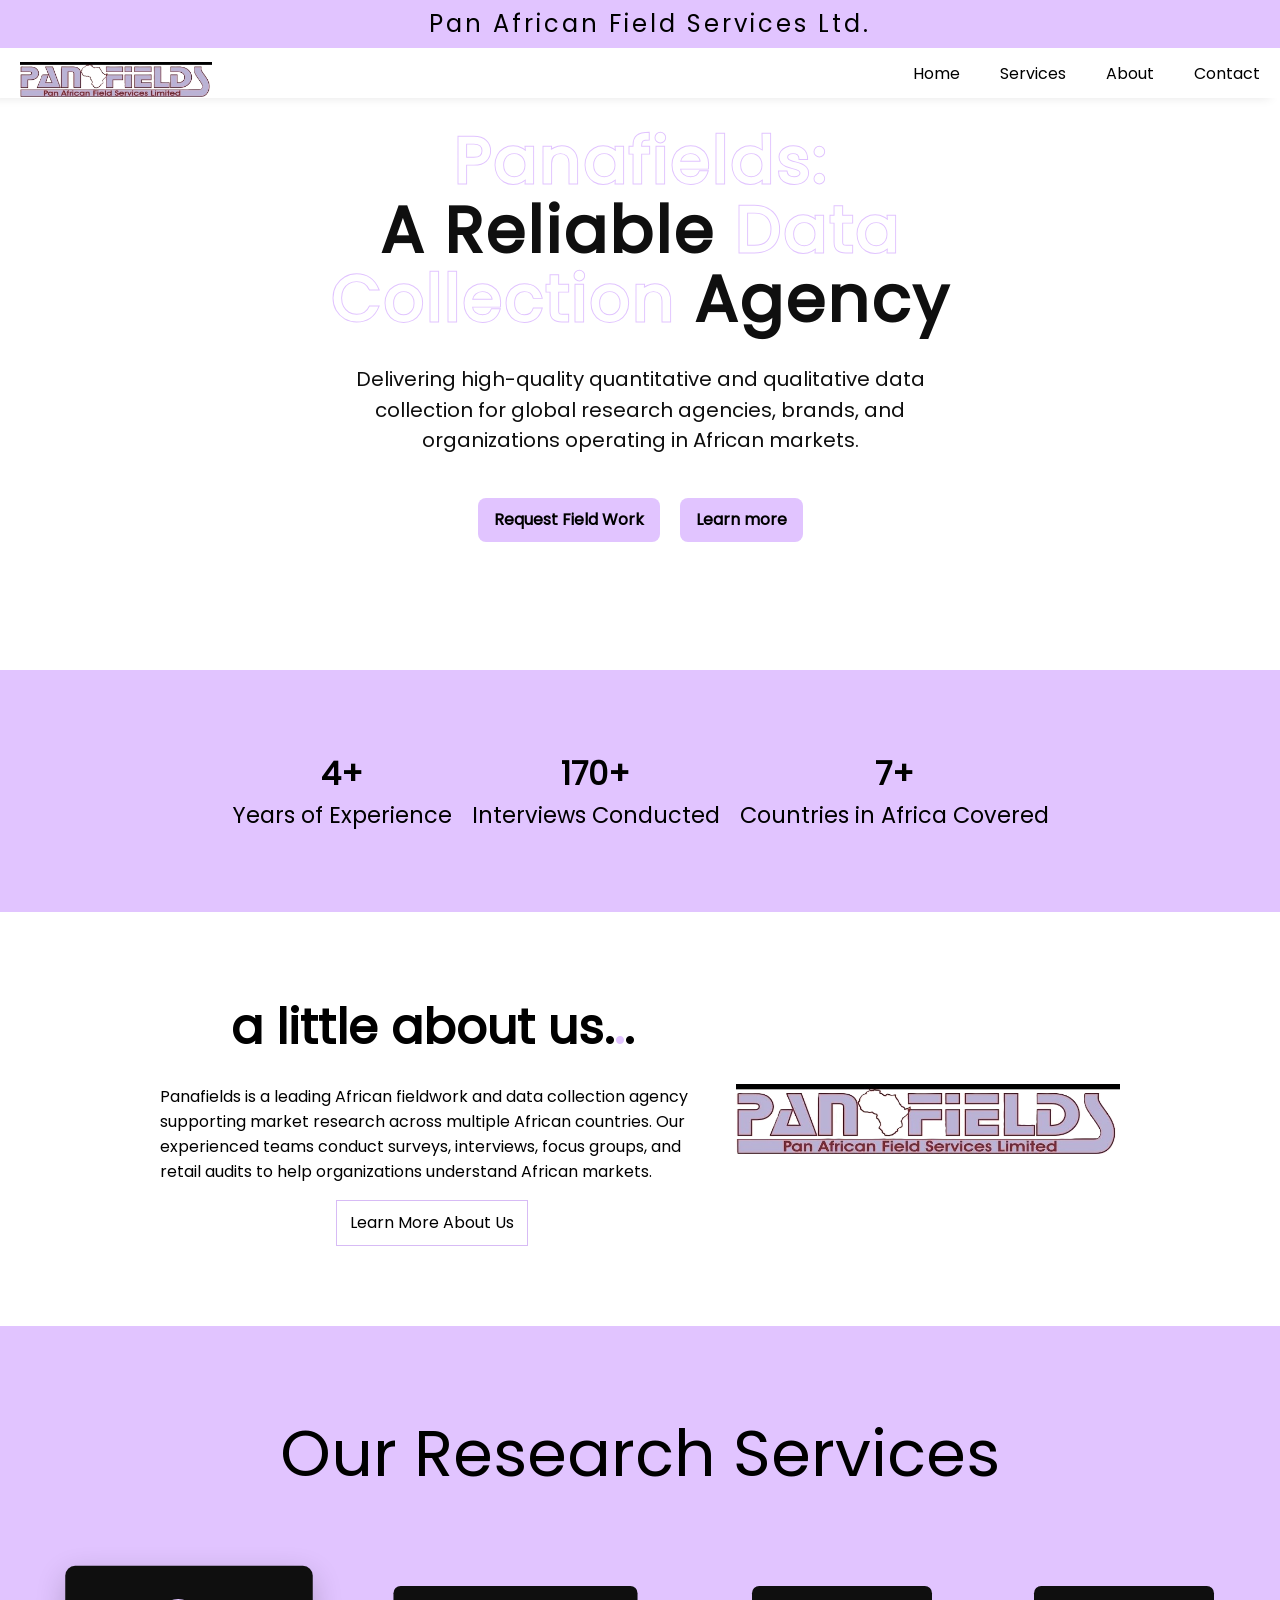
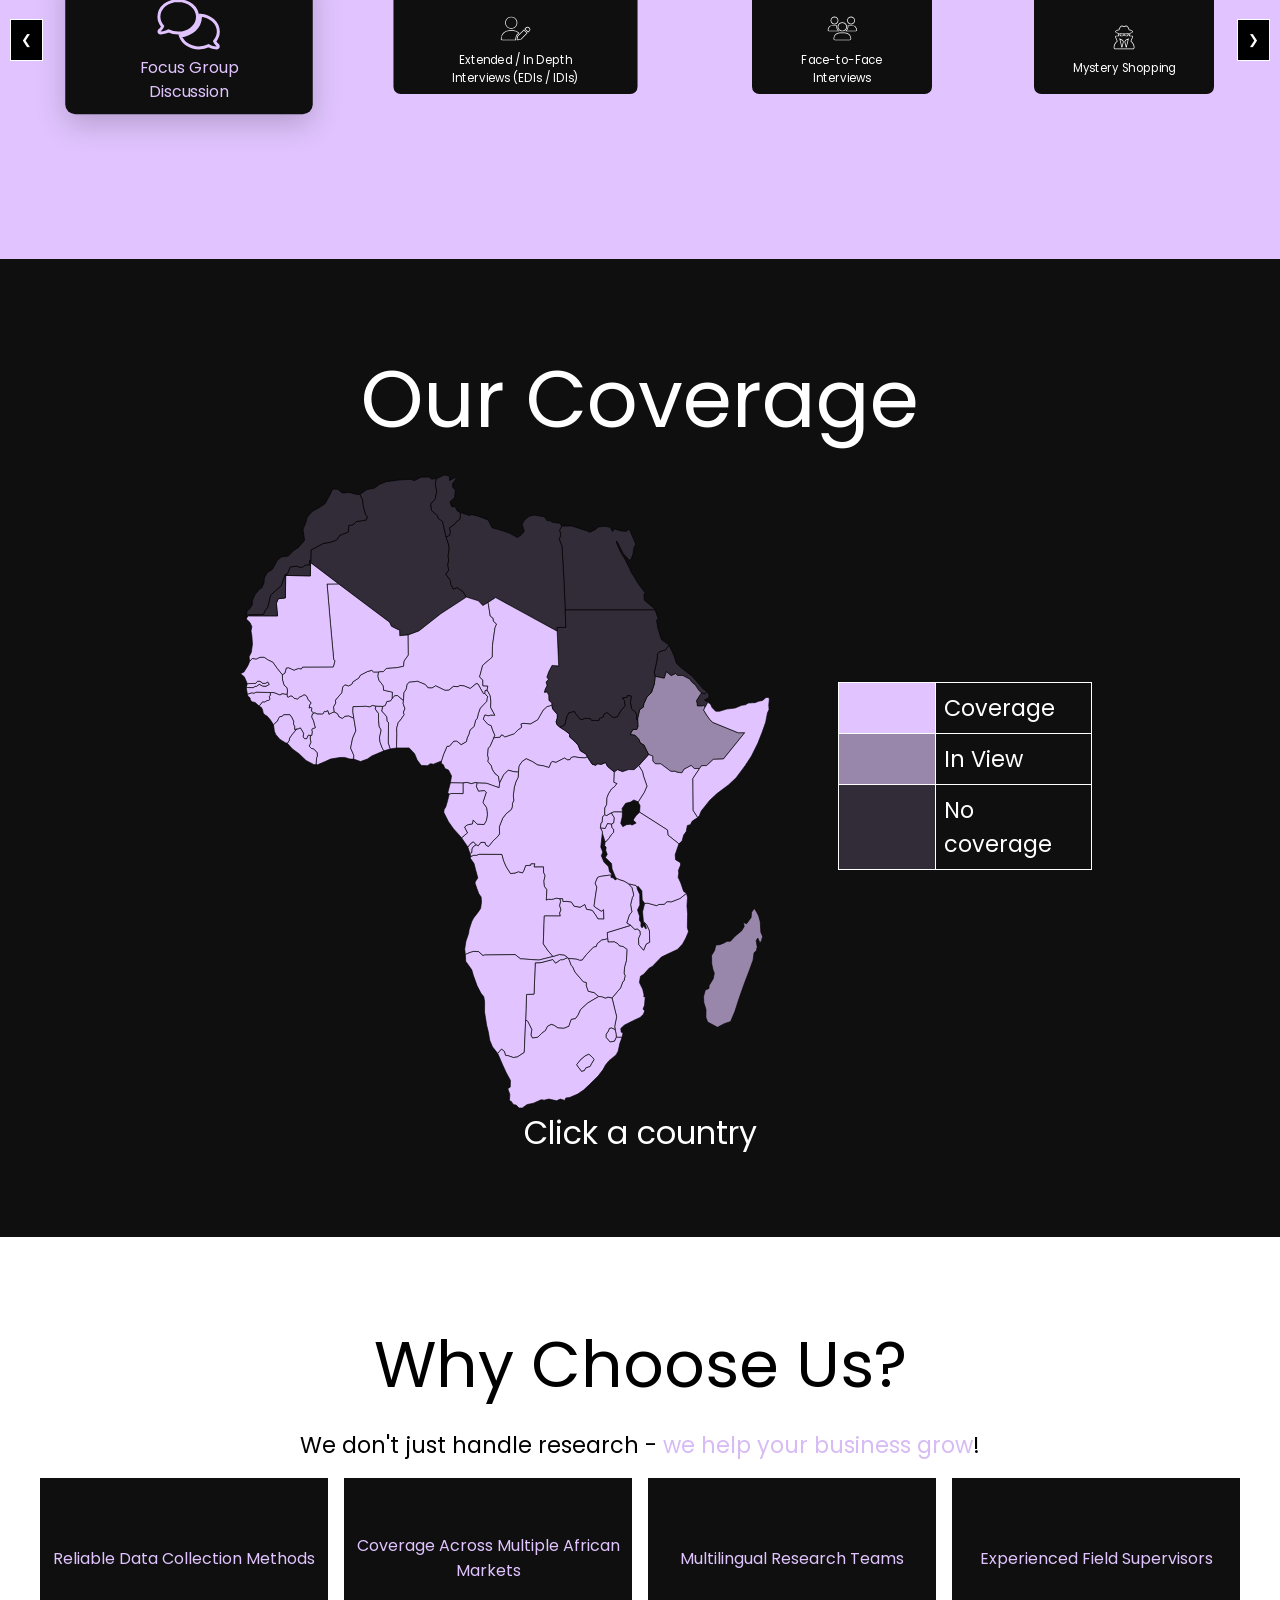
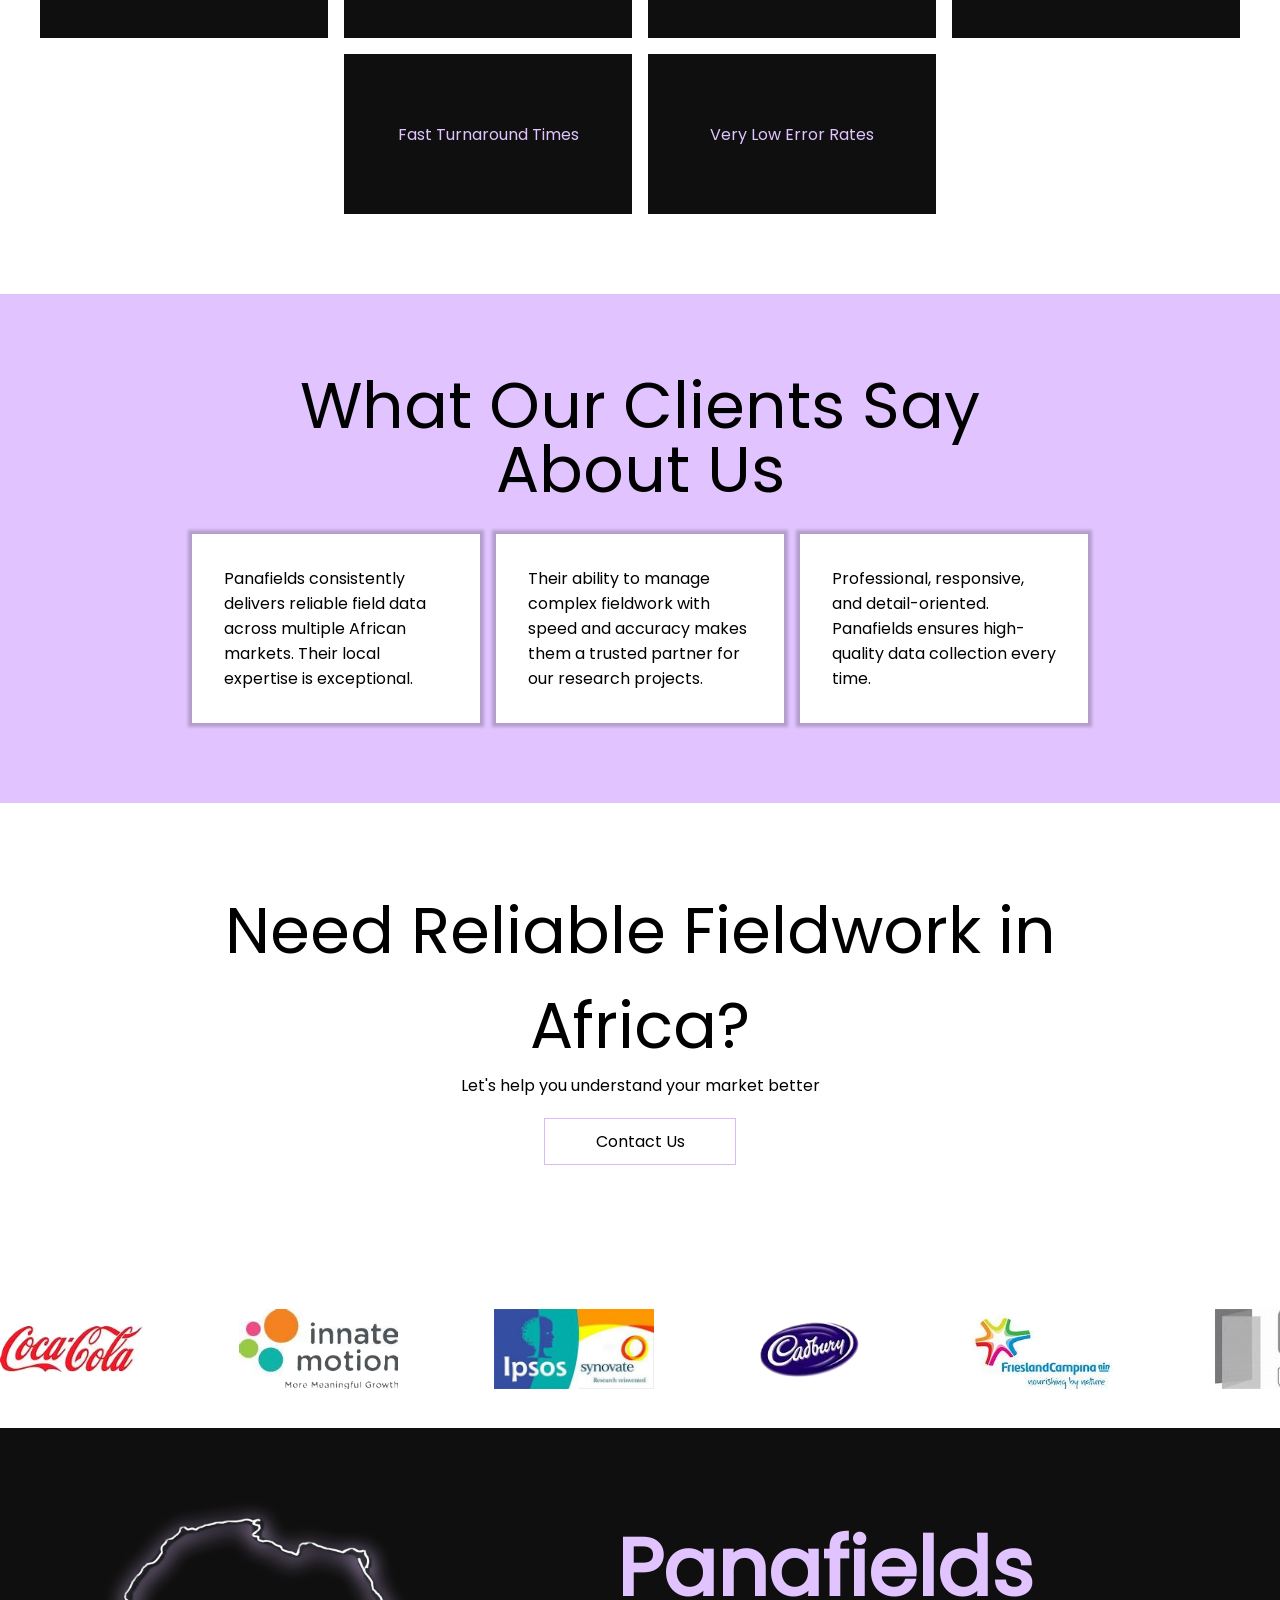
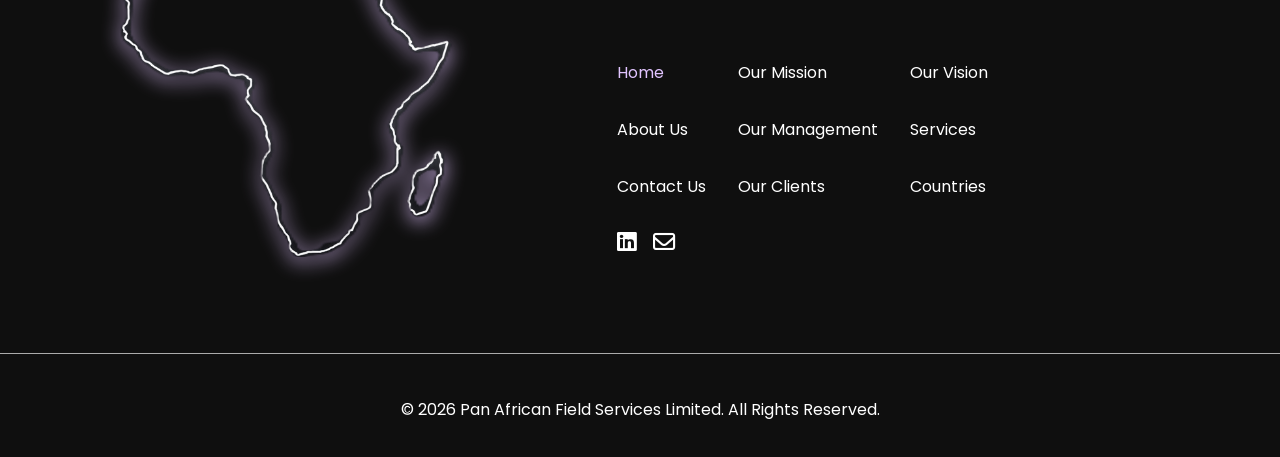
==== commit 79c104e9: "Minor changes" ====
--- a/index.html
+++ b/index.html
@@ -34,6 +34,9 @@
 </head>
 <body>
     <header>
+        <div class="container">
+            <p class="text1">Pan African Field Services Ltd.</p>
+        </div>
         <ul class="sidebar">
             <li onclick="hideSidebar()"><a href="#"><i class="fas fa-x"></i></a></li>
             <li><a href="">Home</a></li>
@@ -110,6 +113,10 @@
                     <p class="details">Face-to-Face Interviews</p>
                 </div>
                 <div class="card fade-in" id="card">
+                    <h3><i class="fas fa-user-secret" style="--translateY: 20px"></i></h3>
+                    <p class="details">Mystery Shopping</p>
+                </div>
+                <div class="card fade-in" id="card">
                     <h3><i class="fas fa-phone" style="--translateY: 30px"></i></h3>
                     <p class="details">Telephone Interviews</p>
                 </div>
@@ -140,10 +147,6 @@
                 <div class="card fade-in" id="card">
                     <h3><i class="fas fa-search" style="--translateY: 20px"></i></h3>
                     <p class="details">Desk Research</p>
-                </div>
-                <div class="card fade-in" id="card">
-                    <h3><i class="fas fa-user-secret" style="--translateY: 20px"></i></h3>
-                    <p class="details">Mystery Shopping</p>
                 </div>
                 <div class="card fade-in" id="card">
                     <h3><i class="fas fa-store" style="--translateY: 20px"></i></h3>
@@ -736,80 +739,80 @@
     <section class="client" id="client">
         <div class="slider">
             <ul>
-                <li><img  loading="lazy" src="image/client1.webp" alt="Coca-Cola"></li>
-                <li><img  loading="lazy" src="image/client2.webp" alt="Innate Motion"></li>
-                <li><img  loading="lazy" src="image/client3.webp" alt="Ipsos Synovate"></li>
-                <li><img  loading="lazy" src="image/client4.webp" alt="Cadbury"></li>
-                <li><img  loading="lazy" src="image/client5.webp" alt="FrieslandCampina"></li>
-                <li><img  loading="lazy" src="image/client6.webp" alt="Lacuna"></li>
-                <li><img  loading="lazy" src="image/client7.webp" alt="altai consulting"></li>
-                <li><img  loading="lazy" src="image/client8.webp" alt="Booz Allen"></li>
-                <li><img  loading="lazy" src="image/client9.webp" alt="Norc at the University of Chicago"></li>
-                <li><img  loading="lazy" src="image/client10.webp" alt="BAT"></li>
-                <li><img  loading="lazy" src="image/client11.webp" alt="tigo"></li>
-                <li><img  loading="lazy" src="image/client12.webp" alt="Heineken"></li>
-                <li><img  loading="lazy" src="image/client13.webp" alt="Philip Morris International"></li>
-                <li><img  loading="lazy" src="image/client14.webp" alt="BMI Research"></li>
-                <li><img  loading="lazy" src="image/client15.webp" alt=""></li>
-                <li><img  loading="lazy" src="image/client16.webp" alt="APCO Historical Collection"></li>
-                <li><img  loading="lazy" src="image/client17.webp" alt="TNS"></li>
-                <li><img  loading="lazy" src="image/client18.webp" alt="mmr"></li>
-                <li><img  loading="lazy" src="image/client19.webp" alt="IRI: International Republican Instute"></li>
-                <li><img  loading="lazy" src="image/client20.webp" alt="Helion Research"></li>
-                <li><img  loading="lazy" src="image/client21.webp" alt="SAM (Sensory and Consumer) Research"></li>
-                <li><img  loading="lazy" src="image/client22.webp" alt="MRC: The Market Research Consultancy Limited"></li>
-                <li><img  loading="lazy" src="image/client23.webp" alt="British Council"></li>
-                <li><img  loading="lazy" src="image/client24.webp" alt="brdc continental"></li>
-                <li><img  loading="lazy" src="image/client25.webp" alt="FieldWorld"></li>
-                <li><img  loading="lazy" src="image/client26.webp" alt="Belden Russonello & Stewart"></li>
-                <li><img  loading="lazy" src="image/client27.webp" alt="GfK"></li>
-                <li><img  loading="lazy" src="image/client28.webp" alt="Gazelle global"></li>
-                <li><img  loading="lazy" src="image/client29.webp" alt="CCC: Center for Development Communication"></li>
-                <li><img  loading="lazy" src="image/client30.webp" alt="Bazis 16"></li>
-                <li><img  loading="lazy" src="image/client32.webp" alt="GALLUP"></li>
-                <li><img  loading="lazy" src="image/client33.webp" alt="Hart Research"></li>
-                <li><img  loading="lazy" src="image/client34.webp" alt="Lacuna Research"></li>
-                <li><img  loading="lazy" src="image/client35.webp" alt="InterMedia"></li>
-                <li><img  loading="lazy" src="image/client36.webp" alt="SBO Research"></li>
-                <li><img  loading="lazy" src="image/client37.webp" alt="APCO worldwide"></li>
+                <li><img src="image/client1.webp" alt="Coca-Cola"></li>
+                <li><img src="image/client2.webp" alt="Innate Motion"></li>
+                <li><img src="image/client3.webp" alt="Ipsos Synovate"></li>
+                <li><img src="image/client4.webp" alt="Cadbury"></li>
+                <li><img src="image/client5.webp" alt="FrieslandCampina"></li>
+                <li><img src="image/client6.webp" alt="Lacuna"></li>
+                <li><img src="image/client7.webp" alt="altai consulting"></li>
+                <li><img src="image/client8.webp" alt="Booz Allen"></li>
+                <li><img src="image/client9.webp" alt="Norc at the University of Chicago"></li>
+                <li><img src="image/client10.webp" alt="BAT"></li>
+                <li><img src="image/client11.webp" alt="tigo"></li>
+                <li><img src="image/client12.webp" alt="Heineken"></li>
+                <li><img src="image/client13.webp" alt="Philip Morris International"></li>
+                <li><img src="image/client14.webp" alt="BMI Research"></li>
+                <li><img src="image/client15.webp" alt=""></li>
+                <li><img src="image/client16.webp" alt="APCO Historical Collection"></li>
+                <li><img src="image/client17.webp" alt="TNS"></li>
+                <li><img src="image/client18.webp" alt="mmr"></li>
+                <li><img src="image/client19.webp" alt="IRI: International Republican Instute"></li>
+                <li><img src="image/client20.webp" alt="Helion Research"></li>
+                <li><img src="image/client21.webp" alt="SAM (Sensory and Consumer) Research"></li>
+                <li><img src="image/client22.webp" alt="MRC: The Market Research Consultancy Limited"></li>
+                <li><img src="image/client23.webp" alt="British Council"></li>
+                <li><img src="image/client24.webp" alt="brdc continental"></li>
+                <li><img src="image/client25.webp" alt="FieldWorld"></li>
+                <li><img src="image/client26.webp" alt="Belden Russonello & Stewart"></li>
+                <li><img src="image/client27.webp" alt="GfK"></li>
+                <li><img src="image/client28.webp" alt="Gazelle global"></li>
+                <li><img src="image/client29.webp" alt="CCC: Center for Development Communication"></li>
+                <li><img src="image/client30.webp" alt="Bazis 16"></li>
+                <li><img src="image/client32.webp" alt="GALLUP"></li>
+                <li><img src="image/client33.webp" alt="Hart Research"></li>
+                <li><img src="image/client34.webp" alt="Lacuna Research"></li>
+                <li><img src="image/client35.webp" alt="InterMedia"></li>
+                <li><img src="image/client36.webp" alt="SBO Research"></li>
+                <li><img src="image/client37.webp" alt="APCO worldwide"></li>
             </ul>
             <ul aria-hidden="true">
-                <li><img  loading="lazy" src="image/client1.webp" alt="Coca-Cola"></li>
-                <li><img  loading="lazy" src="image/client2.webp" alt="Innate Motion"></li>
-                <li><img  loading="lazy" src="image/client3.webp" alt="Ipsos Synovate"></li>
-                <li><img  loading="lazy" src="image/client4.webp" alt="Cadbury"></li>
-                <li><img  loading="lazy" src="image/client5.webp" alt="FrieslandCampina"></li>
-                <li><img  loading="lazy" src="image/client6.webp" alt="Lacuna"></li>
-                <li><img  loading="lazy" src="image/client7.webp" alt="altai consulting"></li>
-                <li><img  loading="lazy" src="image/client8.webp" alt="Booz Allen"></li>
-                <li><img  loading="lazy" src="image/client9.webp" alt="Norc at the University of Chicago"></li>
-                <li><img  loading="lazy" src="image/client10.webp" alt="BAT"></li>
-                <li><img  loading="lazy" src="image/client11.webp" alt="tigo"></li>
-                <li><img  loading="lazy" src="image/client12.webp" alt="Heineken"></li>
-                <li><img  loading="lazy" src="image/client13.webp" alt="Philip Morris International"></li>
-                <li><img  loading="lazy" src="image/client14.webp" alt="BMI Research"></li>
-                <li><img  loading="lazy" src="image/client15.webp" alt=""></li>
-                <li><img  loading="lazy" src="image/client16.webp" alt="APCO Historical Collection"></li>
-                <li><img  loading="lazy" src="image/client17.webp" alt="TNS"></li>
-                <li><img  loading="lazy" src="image/client18.webp" alt="mmr"></li>
-                <li><img  loading="lazy" src="image/client19.webp" alt="IRI: International Republican Instute"></li>
-                <li><img  loading="lazy" src="image/client20.webp" alt="Helion Research"></li>
-                <li><img  loading="lazy" src="image/client21.webp" alt="SAM (Sensory and Consumer) Research"></li>
-                <li><img  loading="lazy" src="image/client22.webp" alt="MRC: The Market Research Consultancy Limited"></li>
-                <li><img  loading="lazy" src="image/client23.webp" alt="British Council"></li>
-                <li><img  loading="lazy" src="image/client24.webp" alt="brdc continental"></li>
-                <li><img  loading="lazy" src="image/client25.webp" alt="FieldWorld"></li>
-                <li><img  loading="lazy" src="image/client26.webp" alt="Belden Russonello & Stewart"></li>
-                <li><img  loading="lazy" src="image/client27.webp" alt="GfK"></li>
-                <li><img  loading="lazy" src="image/client28.webp" alt="Gazelle global"></li>
-                <li><img  loading="lazy" src="image/client29.webp" alt="CCC: Center for Development Communication"></li>
-                <li><img  loading="lazy" src="image/client30.webp" alt="Bazis 16"></li>
-                <li><img  loading="lazy" src="image/client32.webp" alt="GALLUP"></li>
-                <li><img  loading="lazy" src="image/client33.webp" alt="Hart Research"></li>
-                <li><img  loading="lazy" src="image/client34.webp" alt="Lacuna Research"></li>
-                <li><img  loading="lazy" src="image/client35.webp" alt="InterMedia"></li>
-                <li><img  loading="lazy" src="image/client36.webp" alt="SBO Research"></li>
-                <li><img  loading="lazy" src="image/client37.webp" alt="APCO worldwide"></li>
+                <li><img src="image/client1.webp" alt="Coca-Cola"></li>
+                <li><img src="image/client2.webp" alt="Innate Motion"></li>
+                <li><img src="image/client3.webp" alt="Ipsos Synovate"></li>
+                <li><img src="image/client4.webp" alt="Cadbury"></li>
+                <li><img src="image/client5.webp" alt="FrieslandCampina"></li>
+                <li><img src="image/client6.webp" alt="Lacuna"></li>
+                <li><img src="image/client7.webp" alt="altai consulting"></li>
+                <li><img src="image/client8.webp" alt="Booz Allen"></li>
+                <li><img src="image/client9.webp" alt="Norc at the University of Chicago"></li>
+                <li><img src="image/client10.webp" alt="BAT"></li>
+                <li><img src="image/client11.webp" alt="tigo"></li>
+                <li><img src="image/client12.webp" alt="Heineken"></li>
+                <li><img src="image/client13.webp" alt="Philip Morris International"></li>
+                <li><img src="image/client14.webp" alt="BMI Research"></li>
+                <li><img src="image/client15.webp" alt=""></li>
+                <li><img src="image/client16.webp" alt="APCO Historical Collection"></li>
+                <li><img src="image/client17.webp" alt="TNS"></li>
+                <li><img src="image/client18.webp" alt="mmr"></li>
+                <li><img src="image/client19.webp" alt="IRI: International Republican Instute"></li>
+                <li><img src="image/client20.webp" alt="Helion Research"></li>
+                <li><img src="image/client21.webp" alt="SAM (Sensory and Consumer) Research"></li>
+                <li><img src="image/client22.webp" alt="MRC: The Market Research Consultancy Limited"></li>
+                <li><img src="image/client23.webp" alt="British Council"></li>
+                <li><img src="image/client24.webp" alt="brdc continental"></li>
+                <li><img src="image/client25.webp" alt="FieldWorld"></li>
+                <li><img src="image/client26.webp" alt="Belden Russonello & Stewart"></li>
+                <li><img src="image/client27.webp" alt="GfK"></li>
+                <li><img src="image/client28.webp" alt="Gazelle global"></li>
+                <li><img src="image/client29.webp" alt="CCC: Center for Development Communication"></li>
+                <li><img src="image/client30.webp" alt="Bazis 16"></li>
+                <li><img src="image/client32.webp" alt="GALLUP"></li>
+                <li><img src="image/client33.webp" alt="Hart Research"></li>
+                <li><img src="image/client34.webp" alt="Lacuna Research"></li>
+                <li><img src="image/client35.webp" alt="InterMedia"></li>
+                <li><img src="image/client36.webp" alt="SBO Research"></li>
+                <li><img src="image/client37.webp" alt="APCO worldwide"></li>
             </ul>
         </div>
     </section>
--- a/styles/style.css
+++ b/styles/style.css
@@ -1 +1,7 @@
-@font-face{font-family:poppins;src:url(../Poppins-Regular.ttf)}@keyframes fadeUp{from{opacity:0;transform:translateY(25px)}to{opacity:1;transform:translateY(0)}}body{background-color:#e1c4ff}html{scroll-behavior:smooth}*{margin:0;padding:0;font-family:poppins}a{text-decoration:none;color:inherit;-webkit-tap-highlight-color:#fff0}li{list-style-type:none}.hero{display:flex;flex-direction:column;background-color:#fff;padding:8rem 2rem;height:100%;overflow:hidden;align-items:center;justify-content:center;text-align:center;gap:2rem;position:relative;z-index:1;width:100%}.hero .hero-text{color:#0f0f0f;display:flex;flex-direction:column;gap:30px;justify-content:center;align-items:center}.hero .hero-text h1{font-size:4rem!important;letter-spacing:2px;max-width:70%;line-height:4rem!important;animation:fadeUp 0.8s ease forwards}.hero .hero-text h1 i{-webkit-text-stroke-color:#e1c4ff;-webkit-text-stroke-width:.06rem;color:#fff0}.hero .hero-text span{font-size:15px;line-height:1.5rem;animation:fadeUp 0.8s ease forwards;animation-delay:0.5s;opacity:0}.hero .hero-btns{display:flex;flex-wrap:wrap;gap:20px;margin-top:10px;animation:fadeUp 0.8s ease forwards;animation-delay:1s;opacity:0}.hero .hero-btns a button:nth-child(1){background-color:#e1c4ff;--color:#0f0f0f;border:none;font-size:1rem;font-weight:600;padding:.6rem 1rem;border-radius:8px}.hero .hero-btns a button:nth-child(1):hover{background-color:#fff0;--color:#e1c4ff;border:1px solid #e1c4ff}.hero .hero-btns a button:nth-child(2){background-color:#fff0;--color:#e1c4ff;border:1px solid #e1c4ff;font-size:14px;padding:6px 10px;border-radius:8px;font-weight:600}.hero .hero-btns a button:nth-child(2):hover{background-color:#e1c4ff;--color:#0f0f0f;border:none}.hero .hero-btns a button:hover{transform:scale(1.1);transition:0.8s;cursor:pointer}@media (max-width:600px){.hero .hero-text h1{font-size:2rem!important;line-height:2.3rem!important}.hero .hero-text p{font-size:1.5rem;letter-spacing:0;line-height:1.8rem;max-width:60%}.hero .hero-text p i{-webkit-text-stroke:0;color:#e1c4ff}.hero .hero-text span{padding:0 10px;font-size:13px;max-width:50%}.hero .hero-btns{display:flex;flex-direction:column}}@media only screen and (min-width:601px){.hero .hero-text h1{font-size:2.5rem!important;line-height:2.8rem!important}.hero .hero-text p i{-webkit-text-stroke:0;color:#e1c4ff}.hero .hero-text span{padding:0 10px;font-size:13px;max-width:50%}.hero .hero-btns{display:flex;flex-direction:column}}@media only screen and (min-width:768px){.hero .hero-text h1{font-size:3.2rem!important;line-height:3.5rem!important}.hero .hero-text p{font-size:2rem;letter-spacing:0;line-height:2rem;max-width:70%}.hero .hero-text p i{-webkit-text-stroke:0;color:#e1c4ff}.hero .hero-text span{padding:0 10px;font-size:13px;max-width:50%;line-height:1.2rem}.hero .hero-btns{display:flex;flex-direction:column}}@media only screen and (min-width:992px){.hero .hero-text h1{font-size:4rem!important;line-height:4.3rem!important}.hero .hero-text p{font-size:2.5rem;letter-spacing:0;line-height:2.7rem;max-width:70%}.hero .hero-text p i{-webkit-text-stroke:0;color:#e1c4ff}.hero .hero-text span{padding:0 10px;font-size:13px;max-width:50%;line-height:1.2rem}.hero a .far{display:none}.hero .hero-btns{display:flex;flex-direction:row}}@media only screen and (min-width:1000px){.hero .hero-text p{font-size:3rem;letter-spacing:0;line-height:3.4rem;max-width:70%}.hero .hero-text p i{-webkit-text-stroke:0;color:#e1c4ff}.hero .hero-text span{padding:0 10px;font-size:20px;max-width:50%;line-height:1.9rem}.hero a .far{display:none}.hero .hero-btns{display:flex;flex-direction:row}}.we{display:flex;flex-direction:column;width:100%;justify-content:center;align-items:center;text-align:center;gap:40px;padding:5rem 0;position:relative;z-index:3;background-color:#e1c4ff}.we .count{display:flex;flex-wrap:wrap;align-items:center;justify-content:center;gap:20px}.we .count .stat{opacity:0;transform:translateY(50px)}.we .count .stat:nth-child(1).show{opacity:1;transform:translateY(0);transition:transform 0.8s ease,opacity 0.8s ease}.we .count .stat:nth-child(2).show{opacity:1;transform:translateY(0);transition:transform 0.8s ease,opacity 0.8s ease;transition-delay:0.4s}.we .count .stat:nth-child(3).show{opacity:1;transform:translateY(0);transition:transform 0.8s ease,opacity 0.8s ease;transition-delay:0.8s}.we .count .stat h4{font-size:2rem}.we .count .stat h4{animation:fadeUp 0.8s ease forwards}.we .count .stat p{font-size:1.4rem}.recruit{display:flex;flex-direction:column;align-items:center;justify-content:center;padding:5rem 1rem;background-color:#fff}.recruit h2{font-size:4rem;font-weight:400;text-align:center}.recruit p{text-align:center}.recruit button{width:12rem;height:auto;padding:.6rem .8rem;border:1px solid #d7bbf5;background-color:#fff0;font-size:1rem;cursor:pointer;margin-top:20px}.recruit button:hover{border:none;background-color:#d7bbf5;color:#fff;transform:scale(1.1);transition:0.6s}@media (max-width:600px){.recruit h2{font-size:2rem}}@media (min-width:601px){.recruit h2{font-size:2.7rem}}@media (min-width:768px){.recruit h2{font-size:3.4rem}}@media (min-width:992px){.recruit h2{font-size:4rem}}.intro{background-color:#fff;display:flex;justify-content:center;align-items:center;padding:5rem 10rem}.intro div h2{font-size:4rem;opacity:0;transform:translateY(50px)}.intro div h2.show,.intro div p.show,.intro div a.show,.intro img.show{opacity:1;transform:translateY(0);transition:opacity 0.8s ease,transform 0.8s ease}.intro div p{width:70%;opacity:0;transform:translateY(50px)}.intro div a{opacity:0;transform:translateY(50px)}.intro div a button{border:1px solid #d7bbf5;background-color:#fff0;padding:.6rem .8rem;font-size:1rem;cursor:pointer;margin-top:1rem}.intro div a button:hover{border:none;background-color:#d7bbf5;color:#fff;transform:scale(1.1);transition:transform 0.6s ease}.intro img{width:40%;height:auto;opacity:0;transform:translateY(50px)}@media only screen and (max-width:600px){.intro{padding:5rem 2rem}.intro img{display:none}.intro div h2{font-size:2rem;text-align:center;margin-bottom:20px}.intro div p{text-align:center;width:100%}.intro div{display:flex;flex-direction:column;align-items:center;justify-content:center}}@media only screen and (min-width:601px){.intro div{display:flex;flex-direction:column;align-items:center;justify-content:center}.intro img{display:none}.intro div h2{font-size:2.4rem;text-align:center;margin-bottom:20px}.intro div p{width:100%;text-align:center}}@media only screen and (min-width:1000px){.intro{display:flex;gap:2rem}.intro img{display:flex;width:40%;height:auto}.intro div h2{font-size:3rem;margin-bottom:20px;text-align:left}.intro div p{width:100%;text-align:left}.intro div{display:flex;flex-direction:column;justify-content:left;align-items:left;text-align:left}}.service{padding:5rem 0}.service h2{font-size:4rem;font-weight:400;text-align:center;opacity:0;transform:translateY(50px)}.service h2.show{opacity:1;transform:translateY(0);transition:transform 0.8s ease,opacity 0.8s ease}.carousel{position:relative;width:100%;overflow:hidden}.carousel-track{display:flex;gap:20px;overflow-x:auto;scroll-snap-type:x mandatory;scroll-behavior:smooth;padding:4rem;-ms-overflow-style:none;scrollbar-width:none}.carousel-track::-webkit-scrollbar{display:none}.carousel .carousel-track .card{min-width:250px;height:150px;background:#0f0f0f;border-radius:10px;flex-shrink:0;scroll-snap-align:center;display:flex;flex-direction:column;align-items:center;justify-content:center;transition:all 0.4s ease;transform:scale(.9);gap:10px}.carousel-track .card{opacity:0;transform:translateY(500px);scale:.8}.carousel-track .card.show{opacity:1;transform:translateY(0);scale:1;transition:transform 0.8s ease,opacity 0.8s ease,scale 0.8s ease}.carousel .carousel-track .card.active{scale:1.1;opacity:1;background:#0f0f0f;box-shadow:0 10px 30px rgb(0 0 0 / .2)}.carousel .carousel-track .card h3 i{font-size:2rem;-webkit-text-stroke:1px #fff;color:#fff0;transform:translateY(var(--translateY))}.carousel .carousel-track .card.active h3 i{-webkit-text-stroke:2px #e1c4ff;color:#fff0;transform:scale(1.5) translateY(0);transition:0.6s}.carousel .carousel-track .card .details{opacity:0;transition:opacity 0.3s ease;width:60%;text-align:center}.carousel .carousel-track .card.active .details{opacity:1;color:#e1c4ff;pointer-events:none}@media only screen and (max-width:600px){.service h2{font-size:2rem}}@media only screen and (min-width:601px){.service h2{font-size:2rem}}@media only screen and (min-width:768px){.service h2{font-size:2.4rem}}@media only screen and (min-width:992px){.service h2{font-size:3rem}}@media only screen and (min-width:1000px){.service h2{font-size:4rem}}.nav{position:absolute;top:50%;transform:translateY(-50%);background:#000;color:#fff;border:none;padding:10px;cursor:pointer;z-index:10}.prev{left:10px;border:1px solid #fff}.next{right:10px;border:1px solid #fff}.prev:active,.next:active{border:none;background-color:#fff;color:#0f0f0f}.testimonial{padding:5rem 2rem;display:flex;flex-direction:column;align-items:center;justify-content:center;gap:2rem}.testimonial h2{font-size:4rem;font-weight:400;width:60%;text-align:center;line-height:5rem}.testimonial .cards{display:flex;flex-wrap:wrap;justify-content:center;align-items:center;gap:1rem}.testimonial .cards .card{background-color:#fff;width:18rem;padding:2rem;display:flex;flex-direction:column-reverse;gap:1rem;box-shadow:0 0 3px 4px rgb(0 0 0 / .2)}.testimonial .cards .card:hover{scale:1.05;transition:0.6s}@media (max-width:600px){.testimonial h2{font-size:1.7rem;line-height:2rem}.testimonial .cards .card{width:70%;text-align:center}}@media (min-width:601px){.testimonial h2{font-size:2.5rem;line-height:2.4rem}}@media (min-width:992px){.testimonial h2{font-size:4rem;line-height:4rem}}.reason{display:flex;flex-direction:column;padding:5rem 2rem;align-items:center;justify-content:center;gap:1rem;background-color:#fff}.reason h2{font-size:4rem;font-weight:400;text-align:center;opacity:0;transform:translateY(50px)}.reason .text{display:flex;flex-direction:column;align-items:center;justify-content:center;gap:1rem}.reason .text .main{font-size:1.4rem;opacity:0;transform:translateY(50px);text-align:center}.reason .text .main span{color:#d7bbf5}.reason .text ul{display:flex;flex-wrap:wrap;gap:1rem;justify-content:center}.reason .text ul .card{position:relative;width:18rem;height:10rem;transform-style:preserve-3d;text-align:center;padding:0 1rem;opacity:0;transform:translateY(50px) scale(.9)}.reason h2.show,.reason .text .main.show{opacity:1;transform:translateY(0);transition:transform 0.8s ease,opacity 0.8s ease}.reason .text .card.show{opacity:1;transform:translateY(0) scale(1);transition:transform 0.8s ease,opacity 0.8s ease}@media (max-width:710px){.reason .text ul .card{width:14rem}.reason h2{font-size:2.3rem}.reason .main{font-size:1rem!important}.reason .text .card:nth-child(1).show{opacity:1;transform:translateY(0);transition:transform 0.8s ease,opacity 0.8s ease}.reason .text .card:nth-child(2).show{opacity:1;transform:translateY(0);transition:transform 0.8s ease,opacity 0.8s ease}.reason .text .card:nth-child(3).show{opacity:1;transform:translateY(0);transition:transform 0.8s ease,opacity 0.8s ease}.reason .text .card:nth-child(4).show{opacity:1;transform:translateY(0);transition:transform 0.8s ease,opacity 0.8s ease}.reason .text .card:nth-child(5).show{opacity:1;transform:translateY(0);transition:transform 0.8s ease,opacity 0.8s ease}.reason .text .card:nth-child(6).show{opacity:1;transform:translateY(0);transition:transform 0.8s ease,opacity 0.8s ease}}@media (max-width:1050px){.reason .text .card:nth-child(1).show{opacity:1;transform:translateY(0);transition:transform 0.8s ease,opacity 0.8s ease;transition-delay:0s}.reason .text .card:nth-child(2).show{opacity:1;transform:translateY(0);transition:transform 0.8s ease,opacity 0.8s ease;transition-delay:0.2s}.reason .text .card:nth-child(3).show{opacity:1;transform:translateY(0);transition:transform 0.8s ease,opacity 0.8s ease}.reason .text .card:nth-child(4).show{opacity:1;transform:translateY(0);transition:transform 0.8s ease,opacity 0.8s ease;transition-delay:0.2s}.reason .text .card:nth-child(5).show{opacity:1;transform:translateY(0);transition:transform 0.8s ease,opacity 0.8s ease}.reason .text .card:nth-child(6).show{opacity:1;transform:translateY(0);transition:transform 0.8s ease,opacity 0.8s ease;transition-delay:0.2s}}.card .face{position:absolute;top:0;left:0;width:100%;height:100%;transform-style:preserve-3d;display:flex;justify-content:center;align-items:center;backface-visibility:hidden;transition:2s ease-in-out;transform:perspective(500px) rotateY(0deg);pointer-events:none}.card .face.front{background:#0f0f0f;color:#e1c4ff}.card:hover .face.front{transform:perspective(500px) rotateY(180deg)}.card .face.back{background-color:#e1c4ff;color:#000;transform:perspective(500px) rotateY(180deg)}.card:hover .face.back{transform:perspective(500px) rotateY(360deg)}.card .face h2{font-size:4em;text-transform:uppercase;transform:perspective(500px) translateZ(50px)}.africa{background-color:#0f0f0f;color:#fff;display:flex;flex-direction:column;align-items:center;justify-content:center;padding:5rem 2rem;gap:1rem;position:relative;z-index:100}.africa h2{font-size:4rem;font-weight:400}.africa .map{width:100%;max-width:1000px;margin:0 auto;overflow:visible}.africa .map .af{display:flex;justify-content:center;align-items:baseline;gap:1rem}.africa .map svg{width:50%;height:auto;display:block}.africa .map path{stroke-width:1;transition:fill 0.3s ease,transform 0.25s ease,filter 0.3s ease;cursor:pointer;transform-origin:center}.africa .map path:hover{filter:drop-shadow(0 4px 8px rgb(0 0 0 / .15))}.africa .map .yes:active{fill:#cd9fff!important}.africa .map .view:active{fill:#8161a3!important}.africa .map .no:active{fill:#1d1822!important}.africa .map path:focus{outline:none;fill:#1e293b}.africa .map table{border-collapse:collapse;position:relative;top:-10rem;width:100%}.africa .map .af table td{border:1px solid #fff;overflow:hidden}.africa .map .af table td:nth-child(2){padding:.5rem}.africa .map .af table td .class{padding:3rem;background-color:var(--bg-color);width:100%;height:100%}.africa .map #tooltip{position:absolute; display: none;pointer-events:none;padding:6px 12px;background-color:#111827;color:#fff;border-radius:5px;font-size:.85rem;z-index:1000;white-space:nowrap}#selected-country{display:flex;word-wrap:break-word;justify-content:center;font-size:2rem;text-align:center;margin-top:-2rem}@media (max-width:400px),(min-width:401px){.africa h2{font-size:1.5rem;text-align:center}.africa .af{padding:0 3rem;display:flex;flex-direction:column;align-items:center!important;justify-content:center!important}.africa .af svg{width:140%}.africa .af table{position:relative;top:0;bottom:0;margin-bottom:2rem}#selected-country{font-size:1rem;margin-top:0;word-wrap:break-word}}@media (min-width:768px){.africa h2{font-size:3.4rem;text-align:center}.africa .map svg{width:250%}#selected-country{font-size:2rem}.africa .af{display:flex;flex-direction:row!important;gap:2rem}}@media (min-width:992px){.africa h2{font-size:5rem}.africa .af table td:nth-child(2){font-size:1.4rem;padding-right:2rem}}.client{background-color:#fff;padding:4rem 0 2rem;display:flex;flex-direction:column;justify-content:center;align-items:center}.client .slider{overflow:hidden;width:100%;display:flex;align-items:center;gap:2rem}.client .slider ul{display:flex;position:relative;left:0;align-items:center;gap:2rem;animation:client-slider 50s linear infinite}@keyframes client-slider{to{transform:translateX(calc(-100% - 2rem))}}.client .slider ul li img{width:auto;height:4rem}@media (max-height:700px){.client .slider ul li img{height:2rem;width:auto}}+@font-face{font-family:poppins;src:url(../Poppins-Regular.ttf)}@keyframes fadeUp{from{opacity:0;transform:translateY(25px)}to{opacity:1;transform:translateY(0)}}body{background-color:#e1c4ff}html{scroll-behavior:smooth}*{margin:0;padding:0;font-family:poppins}a{text-decoration:none;color:inherit;-webkit-tap-highlight-color:#fff0}li{list-style-type:none}.hero{display:flex;flex-direction:column;background-color:#fff;padding:8rem 2rem;height:100%;overflow:hidden;align-items:center;justify-content:center;text-align:center;gap:2rem;position:relative;z-index:1;width:100%}.hero .hero-text{color:#0f0f0f;display:flex;flex-direction:column;gap:30px;justify-content:center;align-items:center}.hero .hero-text h1{font-size:4rem!important;letter-spacing:2px;max-width:70%;line-height:4rem!important;animation:fadeUp 0.8s ease forwards}.hero .hero-text h1 i{-webkit-text-stroke-color:#e1c4ff;-webkit-text-stroke-width:.06rem;color:#fff0}.hero .hero-text span{font-size:15px;line-height:1.5rem;animation:fadeUp 0.8s ease forwards;animation-delay:0.5s;opacity:0}.hero .hero-btns{display:flex;flex-wrap:wrap;gap:20px;margin-top:10px;animation:fadeUp 0.8s ease forwards;animation-delay:1s;opacity:0}.hero .hero-btns a button:nth-child(1){background-color:#e1c4ff;--color:#0f0f0f;border:none;font-size:1rem;font-weight:600;padding:.6rem 1rem;border-radius:8px}.hero .hero-btns a button:nth-child(1):hover{background-color:#fff0;--color:#e1c4ff;border:1px solid #e1c4ff}.hero .hero-btns a button:nth-child(2){background-color:#fff0;--color:#e1c4ff;border:1px solid #e1c4ff;font-size:14px;padding:6px 10px;border-radius:8px;font-weight:600}.hero .hero-btns a button:nth-child(2):hover{background-color:#e1c4ff;--color:#0f0f0f;border:none}.hero .hero-btns a button:hover{transform:scale(1.1);transition:0.8s;cursor:pointer}@media (max-width:600px){.hero .hero-text h1{font-size:2rem!important;line-height:2.3rem!important}.hero .hero-text p{font-size:1.5rem;letter-spacing:0;line-height:1.8rem;max-width:60%}.hero .hero-text p i{-webkit-text-stroke:0;color:#e1c4ff}.hero .hero-text span{padding:0 10px;font-size:13px;max-width:50%}.hero .hero-btns{display:flex;flex-direction:column}}@media only screen and (min-width:601px){.hero .hero-text h1{font-size:2.5rem!important;line-height:2.8rem!important}.hero .hero-text p i{-webkit-text-stroke:0;color:#e1c4ff}.hero .hero-text span{padding:0 10px;font-size:13px;max-width:50%}.hero .hero-btns{display:flex;flex-direction:column}}@media only screen and (min-width:768px){.hero .hero-text h1{font-size:3.2rem!important;line-height:3.5rem!important}.hero .hero-text p{font-size:2rem;letter-spacing:0;line-height:2rem;max-width:70%}.hero .hero-text p i{-webkit-text-stroke:0;color:#e1c4ff}.hero .hero-text span{padding:0 10px;font-size:13px;max-width:50%;line-height:1.2rem}.hero .hero-btns{display:flex;flex-direction:column}}@media only screen and (min-width:992px){.hero .hero-text h1{font-size:4rem!important;line-height:4.3rem!important}.hero .hero-text p{font-size:2.5rem;letter-spacing:0;line-height:2.7rem;max-width:70%}.hero .hero-text p i{-webkit-text-stroke:0;color:#e1c4ff}.hero .hero-text span{padding:0 10px;font-size:13px;max-width:50%;line-height:1.2rem}.hero a .far{display:none}.hero .hero-btns{display:flex;flex-direction:row}}@media only screen and (min-width:1000px){.hero .hero-text p{font-size:3rem;letter-spacing:0;line-height:3.4rem;max-width:70%}.hero .hero-text p i{-webkit-text-stroke:0;color:#e1c4ff}.hero .hero-text span{padding:0 10px;font-size:20px;max-width:50%;line-height:1.9rem}.hero a .far{display:none}.hero .hero-btns{display:flex;flex-direction:row}}.we{display:flex;flex-direction:column;width:100%;justify-content:center;align-items:center;text-align:center;gap:40px;padding:5rem 0;position:relative;z-index:3;background-color:#e1c4ff}.we .count{display:flex;flex-wrap:wrap;align-items:center;justify-content:center;gap:20px}.we .count .stat{opacity:0;transform:translateY(50px)}.we .count .stat:nth-child(1).show{opacity:1;transform:translateY(0);transition:transform 0.8s ease,opacity 0.8s ease}.we .count .stat:nth-child(2).show{opacity:1;transform:translateY(0);transition:transform 0.8s ease,opacity 0.8s ease;transition-delay:0.4s}.we .count .stat:nth-child(3).show{opacity:1;transform:translateY(0);transition:transform 0.8s ease,opacity 0.8s ease;transition-delay:0.8s}.we .count .stat h4{font-size:2rem}.we .count .stat h4{animation:fadeUp 0.8s ease forwards}.we .count .stat p{font-size:1.4rem}.recruit{display:flex;flex-direction:column;align-items:center;justify-content:center;padding:5rem 1rem;background-color:#fff}.recruit h2{font-size:4rem;font-weight:400;text-align:center}.recruit p{text-align:center}.recruit button{width:12rem;height:auto;padding:.6rem .8rem;border:1px solid #d7bbf5;background-color:#fff0;font-size:1rem;cursor:pointer;margin-top:20px}.recruit button:hover{border:none;background-color:#d7bbf5;color:#fff;transform:scale(1.1);transition:0.6s}@media (max-width:600px){.recruit h2{font-size:2rem}}@media (min-width:601px){.recruit h2{font-size:2.7rem}}@media (min-width:768px){.recruit h2{font-size:3.4rem}}@media (min-width:992px){.recruit h2{font-size:4rem}}.intro{background-color:#fff;display:flex;justify-content:center;align-items:center;padding:5rem 10rem}.intro div h2{font-size:4rem;opacity:0;transform:translateY(50px)}.intro div h2.show,.intro div p.show,.intro div a.show,.intro img.show{opacity:1;transform:translateY(0);transition:opacity 0.8s ease,transform 0.8s ease}.intro div p{width:70%;opacity:0;transform:translateY(50px)}.intro div a{opacity:0;transform:translateY(50px)}.intro div a button{border:1px solid #d7bbf5;background-color:#fff0;padding:.6rem .8rem;font-size:1rem;cursor:pointer;margin-top:1rem}.intro div a button:hover{border:none;background-color:#d7bbf5;color:#fff;transform:scale(1.1);transition:transform 0.6s ease}.intro img{width:40%;height:auto;opacity:0;transform:translateY(50px)}@media only screen and (max-width:600px){.intro{padding:5rem 2rem}.intro img{display:none}.intro div h2{font-size:2rem;text-align:center;margin-bottom:20px}.intro div p{text-align:center;width:100%}.intro div{display:flex;flex-direction:column;align-items:center;justify-content:center}}@media only screen and (min-width:601px){.intro div{display:flex;flex-direction:column;align-items:center;justify-content:center}.intro img{display:none}.intro div h2{font-size:2.4rem;text-align:center;margin-bottom:20px}.intro div p{width:100%;text-align:center}}@media only screen and (min-width:1000px){.intro{display:flex;gap:2rem}.intro img{display:flex;width:40%;height:auto}.intro div h2{font-size:3rem;margin-bottom:20px;text-align:left}.intro div p{width:100%;text-align:left}.intro div{display:flex;flex-direction:column;justify-content:left;align-items:left;text-align:left}}.service{padding:5rem 0}.service h2{font-size:4rem;font-weight:400;text-align:center;opacity:0;transform:translateY(50px)}.service h2.show{opacity:1;transform:translateY(0);transition:transform 0.8s ease,opacity 0.8s ease}.carousel{position:relative;width:100%;overflow:hidden}.carousel-track{display:flex;gap:2rem;overflow-x:auto;scroll-snap-type:x mandatory;scroll-behavior:smooth;padding: 4rem;-ms-overflow-style:none;scrollbar-width:none}.carousel-track::-webkit-scrollbar{display:none}.carousel .carousel-track .card{min-width:250px;height:150px;background:#0f0f0f;border-radius:10px;flex-shrink:0;scroll-snap-align:center;display:flex;flex-direction:column;align-items:center;justify-content:center;transition:all 0.4s ease;transform:scale(.9);gap:10px}.carousel-track .card{transform:translateY(500px);scale:.8}.carousel-track .card.show{transform:translateY(0);scale:1;transition:transform 0.8s ease,opacity 0.8s ease,scale 0.8s ease}.carousel .carousel-track .card.active{scale:1.1;background:#0f0f0f;box-shadow:0 10px 30px rgb(0 0 0 / .2)}.carousel .carousel-track .card h3 i{font-size:2rem;-webkit-text-stroke:1px #fff;color:#fff0;}.carousel .carousel-track .card.active h3 i{-webkit-text-stroke:2px #e1c4ff;color:#fff0;transform:scale(1.5);transition:0.6s}.carousel .carousel-track .card .details{width:60%;text-align:center;color: #fff;}.carousel .carousel-track .card.active .details{color:#e1c4ff;pointer-events:none}@media only screen and (max-width:600px){.service h2{font-size:2rem}}@media only screen and (min-width:601px){.service h2{font-size:2rem}}@media only screen and (min-width:768px){.service h2{font-size:2.4rem}}@media only screen and (min-width:992px){.service h2{font-size:3rem}}@media only screen and (min-width:1000px){.service h2{font-size:4rem}}.nav{position:absolute;top:50%;transform:translateY(-50%);background:#000;color:#fff;border:none;padding:10px;cursor:pointer;z-index:10}.prev{left:10px;border:1px solid #fff}.next{right:10px;border:1px solid #fff}.prev:active,.next:active{border:none;background-color:#fff;color:#0f0f0f}.testimonial{padding:5rem 2rem;display:flex;flex-direction:column;align-items:center;justify-content:center;gap:2rem}.testimonial h2{font-size:4rem;font-weight:400;width:60%;text-align:center;line-height:5rem}.testimonial .cards{display:flex;flex-wrap:wrap;justify-content:center;align-items:center;gap:1rem}.testimonial .cards .card{background-color:#fff;width:18rem;padding:2rem;display:flex;flex-direction:column-reverse;gap:1rem;box-shadow:0 0 3px 4px rgb(0 0 0 / .2)}.testimonial .cards .card:hover{scale:1.05;transition:0.6s}@media (max-width:600px){.testimonial h2{font-size:1.7rem;line-height:2rem}.testimonial .cards .card{width:70%;text-align:center}}@media (min-width:601px){.testimonial h2{font-size:2.5rem;line-height:2.4rem}}@media (min-width:992px){.testimonial h2{font-size:4rem;line-height:4rem}}.reason{display:flex;flex-direction:column;padding:5rem 2rem;align-items:center;justify-content:center;gap:1rem;background-color:#fff}.reason h2{font-size:4rem;font-weight:400;text-align:center;opacity:0;transform:translateY(50px)}
+.reason .text{display:flex;flex-direction:column;align-items:center;justify-content:center;gap:1rem}.reason .text .main{font-size:1.4rem;opacity:0;transform:translateY(50px);text-align:center}.reason .text .main span{color:#d7bbf5}.reason .text ul{display:flex;flex-wrap:wrap;gap:1rem;justify-content:center}.reason .text ul .card{position:relative;width:18rem;height:10rem;transform-style:preserve-3d;text-align:center;padding:0 1rem;opacity:0;transform:translateY(50px) scale(.9)}.reason h2.show,.reason .text .main.show{opacity:1;transform:translateY(0);transition:transform 0.8s ease,opacity 0.8s ease}.reason .text .card.show{opacity:1;transform:translateY(0) scale(1);transition:transform 0.8s ease,opacity 0.8s ease}@media (max-width:710px){.reason .text ul .card{width:14rem}.reason h2{font-size:2.3rem}.reason .main{font-size:1rem!important}.reason .text .card:nth-child(1).show{opacity:1;transform:translateY(0);transition:transform 0.8s ease,opacity 0.8s ease}.reason .text .card:nth-child(2).show{opacity:1;transform:translateY(0);transition:transform 0.8s ease,opacity 0.8s ease}.reason .text .card:nth-child(3).show{opacity:1;transform:translateY(0);transition:transform 0.8s ease,opacity 0.8s ease}.reason .text .card:nth-child(4).show{opacity:1;transform:translateY(0);transition:transform 0.8s ease,opacity 0.8s ease}.reason .text .card:nth-child(5).show{opacity:1;transform:translateY(0);transition:transform 0.8s ease,opacity 0.8s ease}.reason .text .card:nth-child(6).show{opacity:1;transform:translateY(0);transition:transform 0.8s ease,opacity 0.8s ease}}@media (max-width:1050px){.reason .text .card:nth-child(1).show{opacity:1;transform:translateY(0);transition:transform 0.8s ease,opacity 0.8s ease;transition-delay:0s}.reason .text .card:nth-child(2).show{opacity:1;transform:translateY(0);transition:transform 0.8s ease,opacity 0.8s ease;transition-delay:0.2s}.reason .text .card:nth-child(3).show{opacity:1;transform:translateY(0);transition:transform 0.8s ease,opacity 0.8s ease}.reason .text .card:nth-child(4).show{opacity:1;transform:translateY(0);transition:transform 0.8s ease,opacity 0.8s ease;transition-delay:0.2s}.reason .text .card:nth-child(5).show{opacity:1;transform:translateY(0);transition:transform 0.8s ease,opacity 0.8s ease}.reason .text .card:nth-child(6).show{opacity:1;transform:translateY(0);transition:transform 0.8s ease,opacity 0.8s ease;transition-delay:0.2s}}.card .face{position:absolute;top:0;left:0;width:100%;height:100%;transform-style:preserve-3d;display:flex;justify-content:center;align-items:center;backface-visibility:hidden;transition:2s ease-in-out;transform:perspective(500px) rotateY(0deg);pointer-events:none}.card .face.front{background:#0f0f0f;color:#e1c4ff}.card:hover .face.front{transform:perspective(500px) rotateY(180deg)}.card .face.back{background-color:#e1c4ff;color:#000;transform:perspective(500px) rotateY(180deg)}.card:hover .face.back{transform:perspective(500px) rotateY(360deg)}.card .face h2{font-size:4em;text-transform:uppercase;transform:perspective(500px) translateZ(50px)}.africa{background-color:#0f0f0f;color:#fff;display:flex;flex-direction:column;align-items:center;justify-content:center;padding:5rem 2rem;gap:1rem;position:relative;z-index:100}.africa h2{font-size:4rem;font-weight:400}.africa .map{width:100%;max-width:1000px;margin:0 auto;overflow:visible}.africa .map .af{display:flex;justify-content:center;align-items:baseline;gap:1rem}.africa .map svg{width:50%;height:auto;display:block}.africa .map path{stroke-width:1;transition:fill 0.3s ease,transform 0.25s ease,filter 0.3s ease;cursor:pointer;transform-origin:center}.africa .map path:hover{filter:drop-shadow(0 4px 8px rgb(0 0 0 / .15))}.africa .map .yes:active{fill:#cd9fff!important}.africa .map .view:active{fill:#8161a3!important}.africa .map .no:active{fill:#1d1822!important}.africa .map path:focus{outline:none;fill:#1e293b}.africa .map table{border-collapse:collapse;position:relative;top:-10rem;width:100%}.africa .map .af table td{border:1px solid #fff;overflow:hidden}.africa .map .af table td:nth-child(2){padding:.5rem}.africa .map .af table td .class{padding:3rem;background-color:var(--bg-color);width:100%;height:100%}.africa .map #tooltip{position:absolute; display: none;pointer-events:none;padding:6px 12px;background-color:#111827;color:#fff;border-radius:5px;font-size:.85rem;z-index:1000;white-space:nowrap}#selected-country{display:flex;word-wrap:break-word;justify-content:center;font-size:2rem;text-align:center;margin-top:-2rem}@media (max-width:400px),(min-width:401px){.africa h2{font-size:1.5rem;text-align:center}.africa .af{padding:0 3rem;display:flex;flex-direction:column;align-items:center!important;justify-content:center!important}.africa .af svg{width:140%}.africa .af table{position:relative;top:0;bottom:0;margin-bottom:2rem}#selected-country{font-size:1rem;margin-top:0;word-wrap:break-word}}@media (min-width:768px){.africa h2{font-size:3.4rem;text-align:center}.africa .map svg{width:250%}#selected-country{font-size:2rem}.africa .af{display:flex;flex-direction:row!important;gap:2rem}}@media (min-width:992px){.africa h2{font-size:5rem}.africa .af table td:nth-child(2){font-size:1.4rem;padding-right:2rem}}.client{background-color:#fff;padding:4rem 0 2rem;display:flex;flex-direction:column;justify-content:center;align-items:center}.client .slider{overflow:hidden;width:100%;display:flex;align-items:center;gap:6rem}.client .slider ul{display:flex;position:relative;left:0;align-items:center;gap:6rem;animation:client-slider 50s linear infinite}@keyframes client-slider{to{transform:translateX(calc(-100% - 6rem))}}.client .slider ul li img{width:auto;height:5rem !important;}@media (max-height:700px){.client .slider ul li img{height:2rem;width:auto}}
+.carousel h3{
+    font-size: 1.3rem;
+    margin: 2rem 3rem 0;
+    border-bottom: 1px solid #0f0f0f;
+}
--- a/styles/header & footer.css
+++ b/styles/header & footer.css
@@ -1 +1,53 @@
-*{box-sizing:border-box}html{scroll-behavior:smooth}header{background-color:#fff}.header{background-color:#fff0;backdrop-filter:blur(10px);position:fixed!important;top:0;left:0;z-index:9;box-shadow:-10px 0 10px rgb(0 0 0 / .1);width:100%}header img{width:30%;height:auto}header ul{width:100%;list-style:none;display:flex;justify-content:flex-end;align-items:center}header li{height:50px}header a{height:100%;padding:0 20px;text-decoration:none;display:flex;align-items:center;color:#000;margin-bottom:10px}header .sidebar a:hover{background-color:#eee}header .header .hideOnMobile:hover{border:1px solid #0f0f0f;background-color:#fff0;border-radius:30px}.bars{display:none;position:absolute;right:0;top:0}.sidebar{position:fixed;top:0;right:0;height:100vh;width:250px;background-color:#fff0;backdrop-filter:blur(10px);box-shadow:-10px 0 10px rgb(0 0 0 / .1);transform:translateX(400px);transition:all 0.8s ease-in-out;flex-direction:column;align-items:flex-start;justify-content:flex-start;display:none}.sidebar li{width:100%}.sidebar a{width:100%}footer{background-color:#0f0f0f;width:100%;display:flex;flex-direction:column;align-items:center;justify-content:center;padding:5rem 0 2.2rem;color:#fff;gap:6rem;position:relative;z-index:100;overflow:hidden}footer .content{display:flex;gap:12rem;background-color:#0f0f0f}footer img{width:30%;height:auto;filter:drop-shadow(0 4px 10px #e1c4ff);animation:drop-glow 4s linear infinite}footer .footer-content{display:flex;flex-direction:column;gap:2rem}footer .footer-content h3{font-size:5rem;width:140%}footer .footer-content .links{display:flex;gap:2rem}footer .footer-content .links ul{display:flex;flex-direction:column;gap:2rem}footer .footer-content .links ul li a:hover{color:#e1c4ff;text-decoration:underline}footer .footer-content .socials{display:flex;gap:1rem}footer .footer-content .socials a i{font-size:1.4rem}footer .footer-content .socials a i:hover{transform:scale(1.1);color:#e1c4ff}footer .footer-content .socials a i:visited{color:#e1c4ff}footer .right{border-top:1px solid #d3d3d3cc;width:100%;text-align:center;padding-top:2.7rem}@media (max-width:400px){.header img{width:40%;height:auto;position:absolute;top:14px;left:20px}.sidebar{width:100%}footer img{display:none}footer .footer-content h3{font-size:2rem;width:100%}footer .footer-content .links{gap:1rem;font-size:.8rem}footer .right{font-size:.8rem;padding-top:1.5rem}}@media (max-width:500px){.header img{width:40%;height:auto;position:absolute;top:7px;left:20px}footer .footer-content h3{font-size:3.4rem;width:100%}footer .footer-content .links{gap:.7rem;font-size:.7rem}footer .right{font-size:.7rem}footer img{display:none}}@media (max-width:600px){header img{width:35%;position:absolute;top:10px;left:20px}footer .footer-content h3{font-size:4rem;width:100%}footer .footer-content .links{gap:1rem;font-size:.8rem}footer .right{font-size:.8rem;padding-top:1.5rem}footer img{display:none}}@media (min-width:601px){.header img{width:20%;position:absolute;top:14px;left:20px}footer img{display:none}}@media (max-width:800px){.hideOnMobile{display:none}.sidebar{z-index:89}.header{z-index:88}.bars{display:flex}}@media (min-width:801px){header img{width:35%;height:auto}}@media (min-width:900px){.header img{width:15%;height:auto}}@media (min-width:992px){footer img{display:flex;width:30%;transition:0.8s;margin-left:3rem}footer .content{display:flex;gap:5rem;transition:0.8s}}@media (min-width:1000px){header img{width:30%}footer .content{gap:10rem;transition:0.8s}}@media (min-width:1200px){.header img{width:10%;height:auto}}+*{box-sizing:border-box}html{scroll-behavior:smooth}header{background-color:#fff}.header{background-color:#fff0;backdrop-filter:blur(10px);position:fixed!important;top: 3rem;left: 0;z-index:9;box-shadow:-10px 0 10px rgb(0 0 0 / .1);width:100%}header img{width:35%;height:auto}header ul{width:100%;list-style:none;display:flex;justify-content:flex-end;align-items:center}header li{height:50px}header a{height:100%;padding:0 20px;text-decoration:none;display:flex;align-items:center;color:#000;margin-bottom:10px}header .sidebar a:hover{background-color:#eee}header .header .hideOnMobile:hover{border:1px solid #0f0f0f;background-color:#fff0;border-radius:30px}.bars{display:none;position:absolute;right:0;top:0}.sidebar{position:fixed;top:0;right:0;height:100vh;width:250px;background-color:#fff0;backdrop-filter:blur(10px);box-shadow:-10px 0 10px rgb(0 0 0 / .1);transform:translateX(400px);transition:all 0.8s ease-in-out;flex-direction:column;align-items:flex-start;justify-content:flex-start;display:none}.sidebar li{width:100%}.sidebar a{width:100%}footer{background-color:#0f0f0f;width:100%;display:flex;flex-direction:column;align-items:center;justify-content:center;padding:5rem 0 2.2rem;color:#fff;gap:6rem;position:relative;z-index:100;overflow:hidden}footer .content{display:flex;gap:12rem;background-color:#0f0f0f}footer img{width:30%;height:auto;filter:drop-shadow(0 4px 10px #e1c4ff);animation:drop-glow 4s linear infinite}footer .footer-content{display:flex;flex-direction:column;gap:2rem}footer .footer-content h3{font-size:5rem;width:140%;color: #e1c4ff;}footer .footer-content .links{display:flex;gap:2rem}footer .footer-content .links ul{display:flex;flex-direction:column;gap:2rem}footer .footer-content .links ul li a:hover{color:#e1c4ff;text-decoration:underline}footer .footer-content .socials{display:flex;gap:1rem}footer .footer-content .socials a i{font-size:1.4rem}footer .footer-content .socials a i:hover{transform:scale(1.1);color:#e1c4ff}footer .footer-content .socials a i:visited{color:#e1c4ff}footer .right{border-top:1px solid #d3d3d3cc;width:100%;text-align:center;padding-top:2.7rem}
+@media (max-width:400px){.header img{width:40%;height:auto;position:absolute;top:14px;left:20px}.sidebar{width:100%}footer img{display:none}footer .footer-content h3{font-size:2rem;width:100%}footer .footer-content .links{gap:1rem;font-size:.8rem}footer .right{font-size:.8rem;padding-top:1.5rem}}
+@media (max-width:500px){.header img{width:40%;height:auto;position:absolute;top:7px;left:20px}footer .footer-content h3{font-size:3.4rem;width:100%}footer .footer-content .links{gap:.7rem;font-size:.7rem}footer .right{font-size:.7rem}footer img{display:none}}
+@media (max-width:600px){header img{width:35%;position:absolute;top:10px;left:20px}footer .footer-content h3{font-size:4rem;width:100%}footer .footer-content .links{gap:1rem;font-size:.8rem}footer .right{font-size:.8rem;padding-top:1.5rem}footer img{display:none}}
+@media (min-width:601px){.header img{width:20%;position:absolute;top:14px;left:20px}footer img{display:none}}@media (max-width:800px){.hideOnMobile{display:none}.sidebar{z-index:2010}.header{z-index:88}.bars{display:flex}}
+@media (min-width:801px){header img{width:35%;height:auto}}
+@media (min-width:900px){.header img{width:15%;height:auto}}@media (min-width:992px){footer img{display:flex;width:30%;transition:0.8s;margin-left:3rem}footer .content{display:flex;gap:5rem;transition:0.8s}}
+@media (min-width:1000px){header img{width:35%}footer .content{gap:10rem;transition:0.8s}}@media (min-width:1200px){.{width:10%;height:auto}}
+header .container{
+    background-color: #e1c4ff;
+    z-index: 200;
+    display: flex;
+    padding: .4rem;
+    justify-content: center;
+    align-items: center;
+    position: fixed;
+    width: 100%;
+}
+
+
+header .container .text1{
+    z-index: 2;
+    letter-spacing: 3px;
+    padding-left: 20px;
+    font-size: 1.5rem;
+}
+
+header .container span img{
+    width: 2rem;
+    background-color: #e1c4ff;
+}
+
+header img{
+    animation: logoRot 15s linear infinite;
+}
+
+@keyframes logoRot {
+    10%{
+        transform: rotateY(360deg);
+    }
+
+    20%{
+        transform: rotateY(0);
+    }
+
+    30%{
+        transform: rotateY(360deg);
+    }
+
+    40%{
+        transform: translateY(0);
+    }
+}
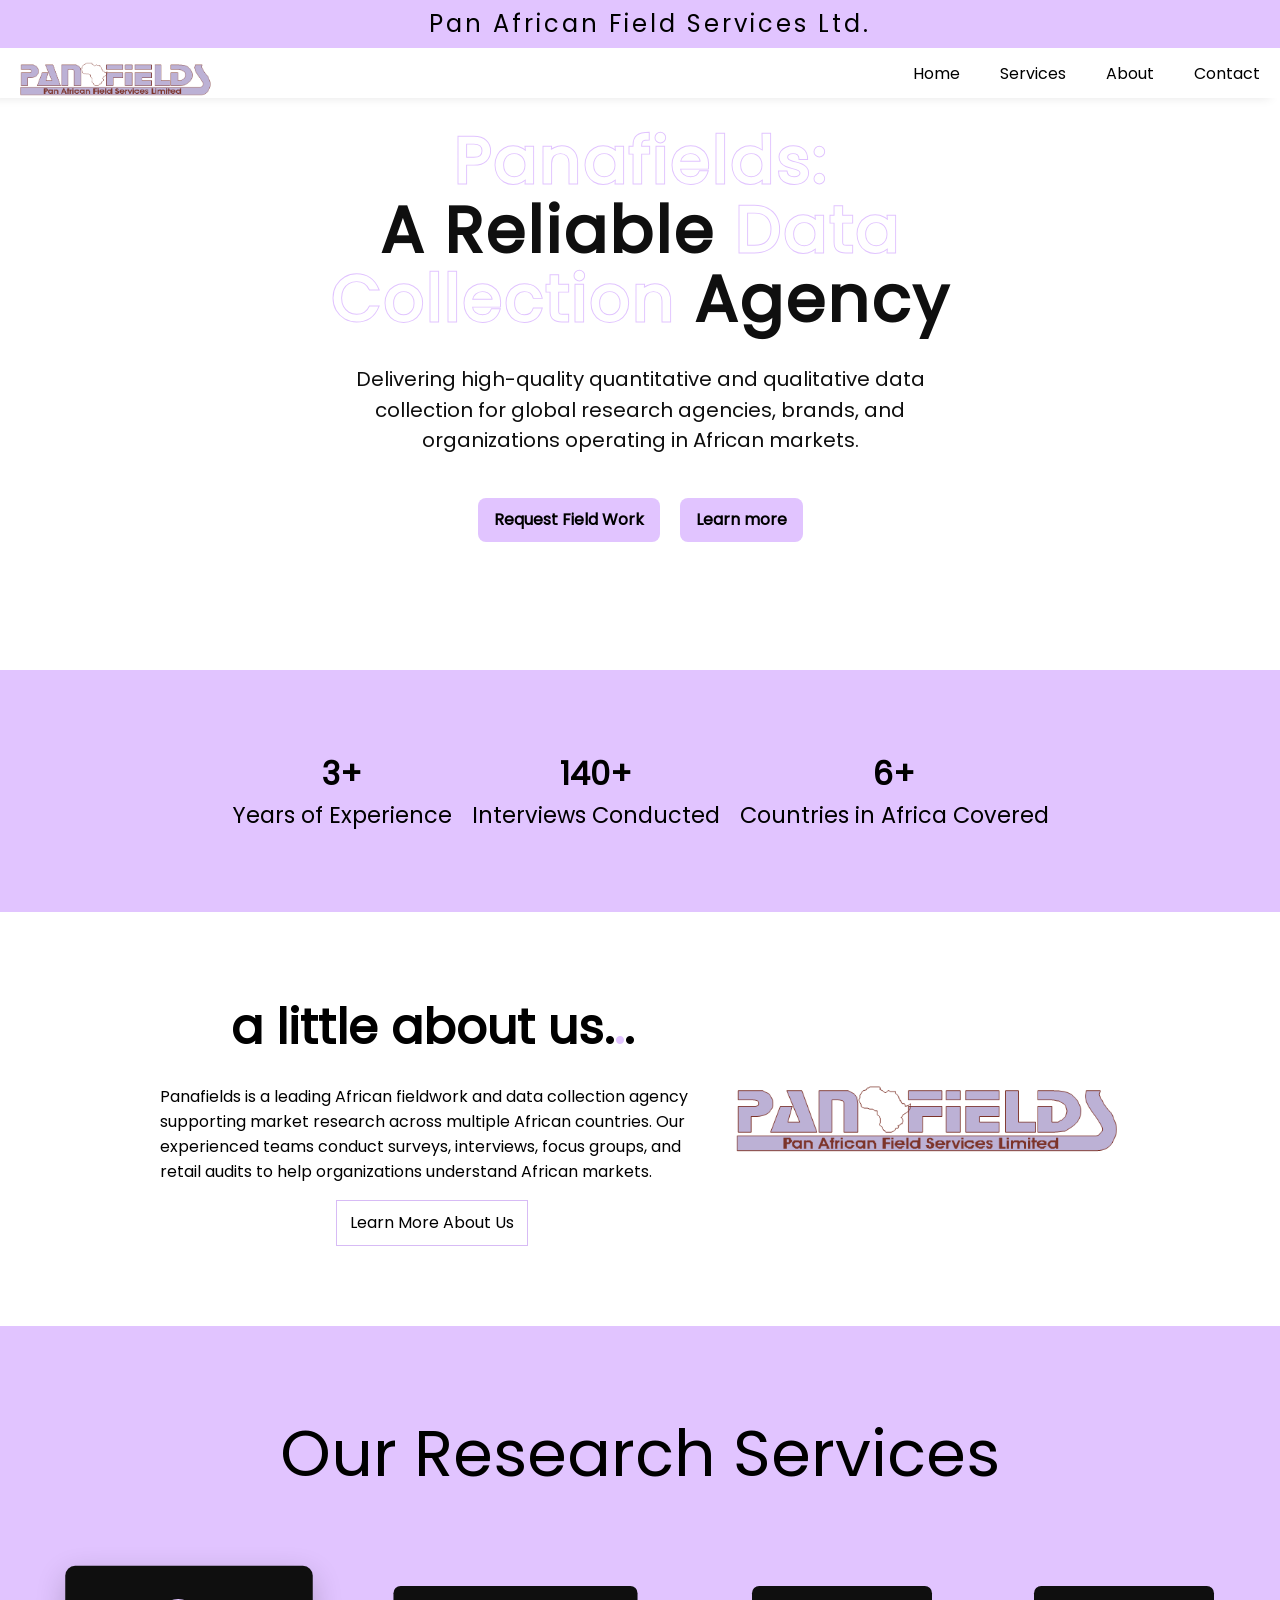
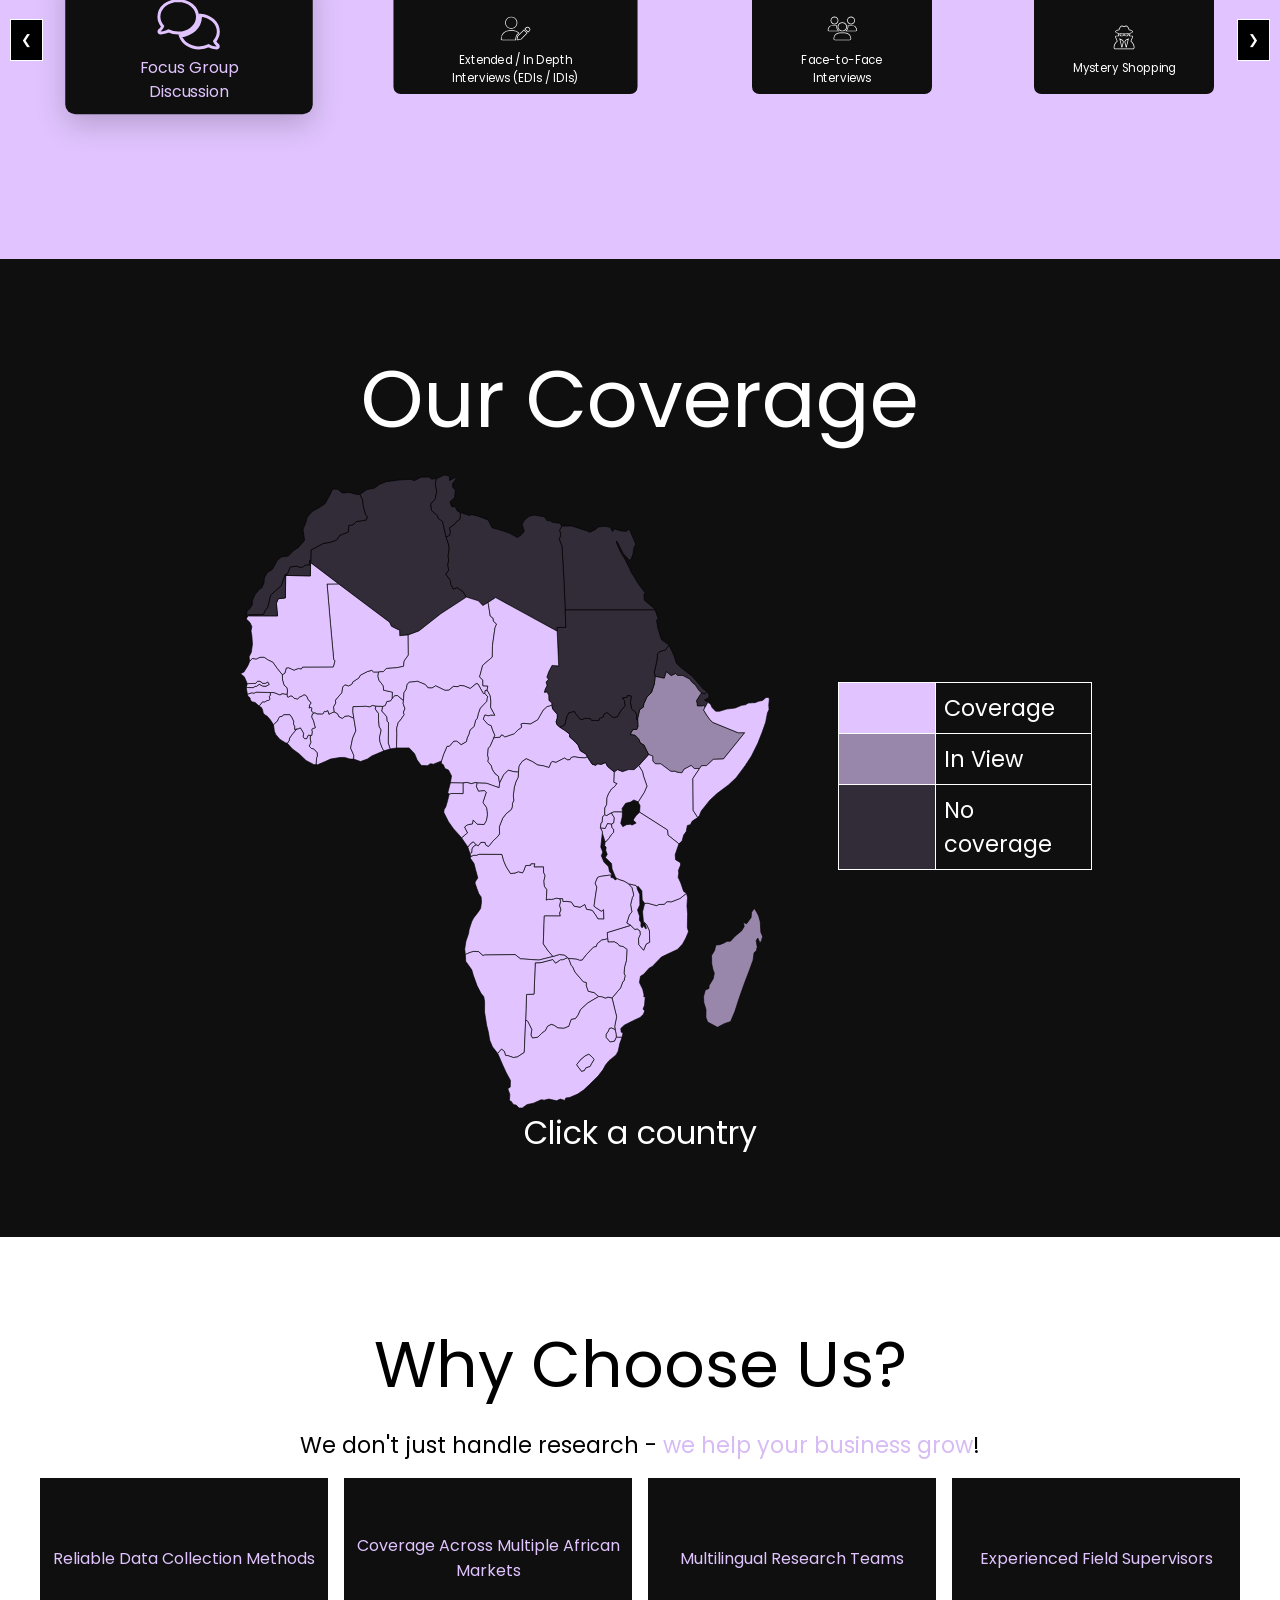
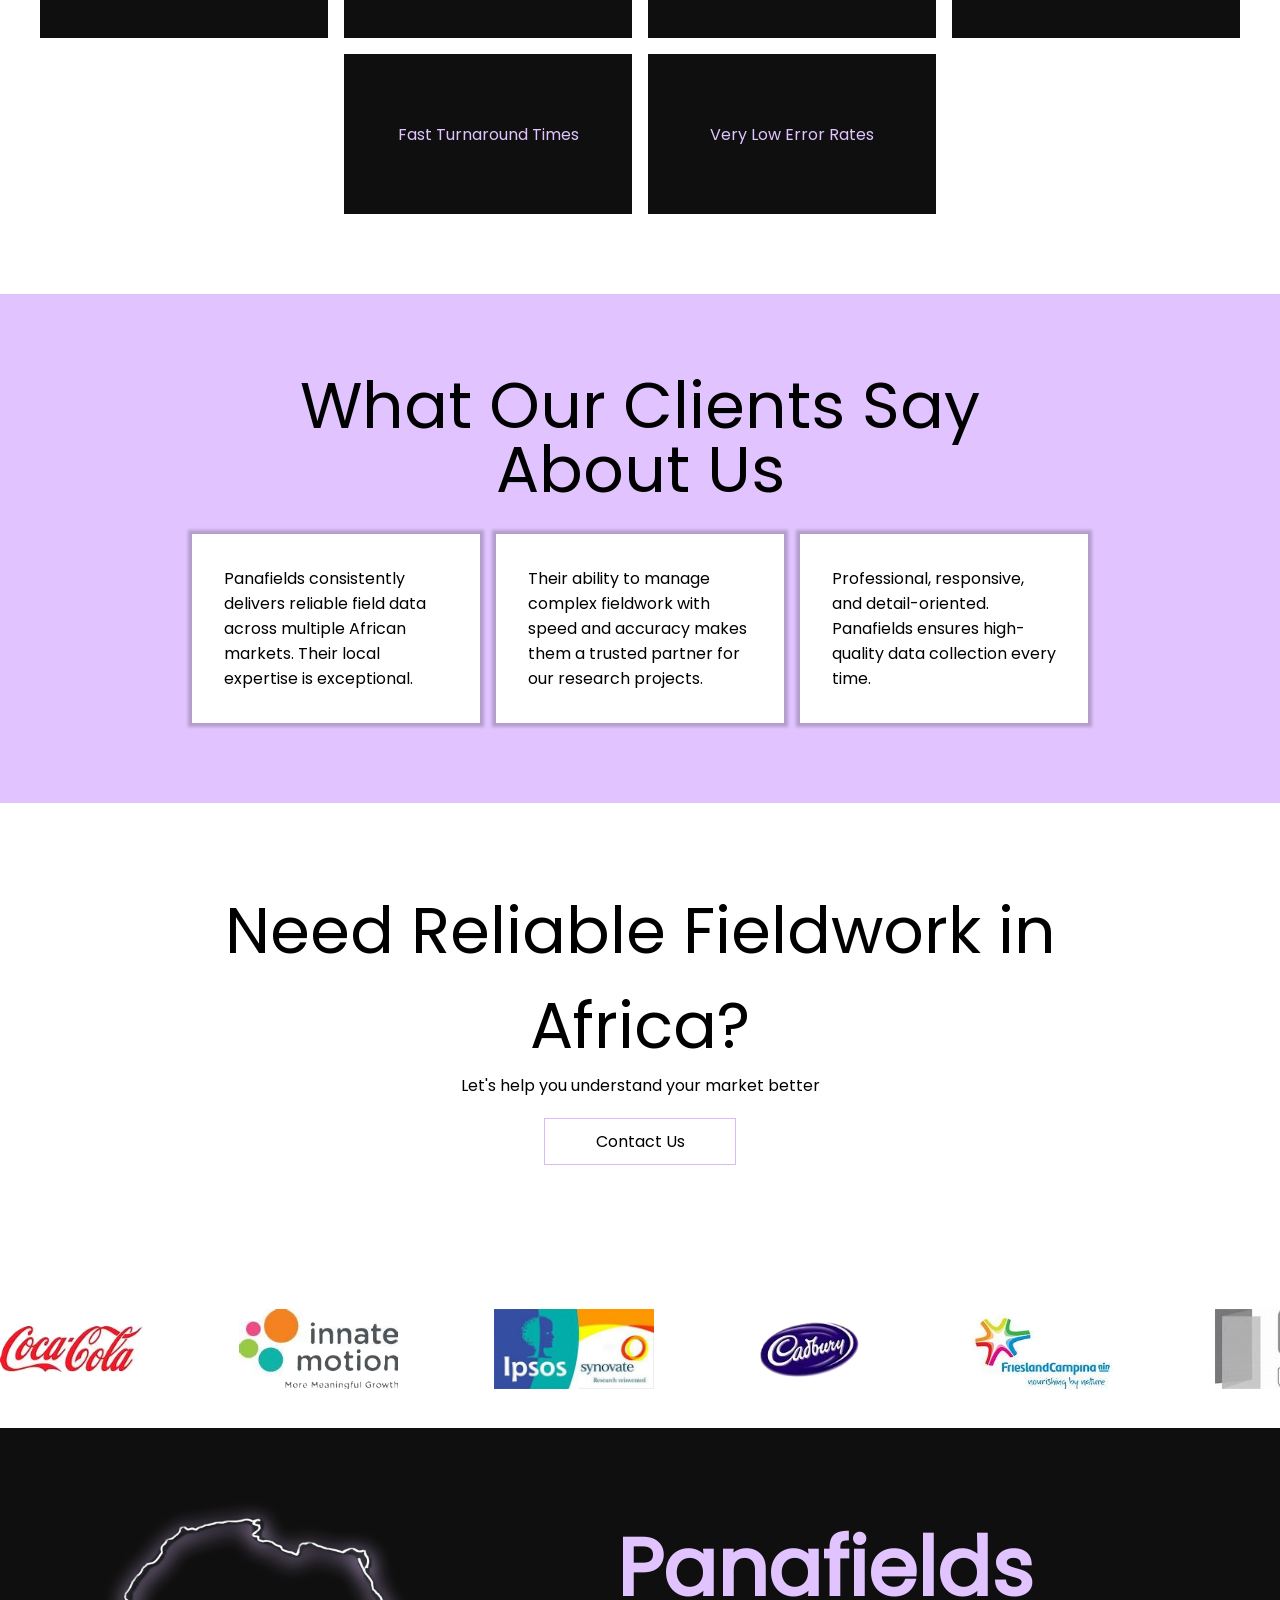
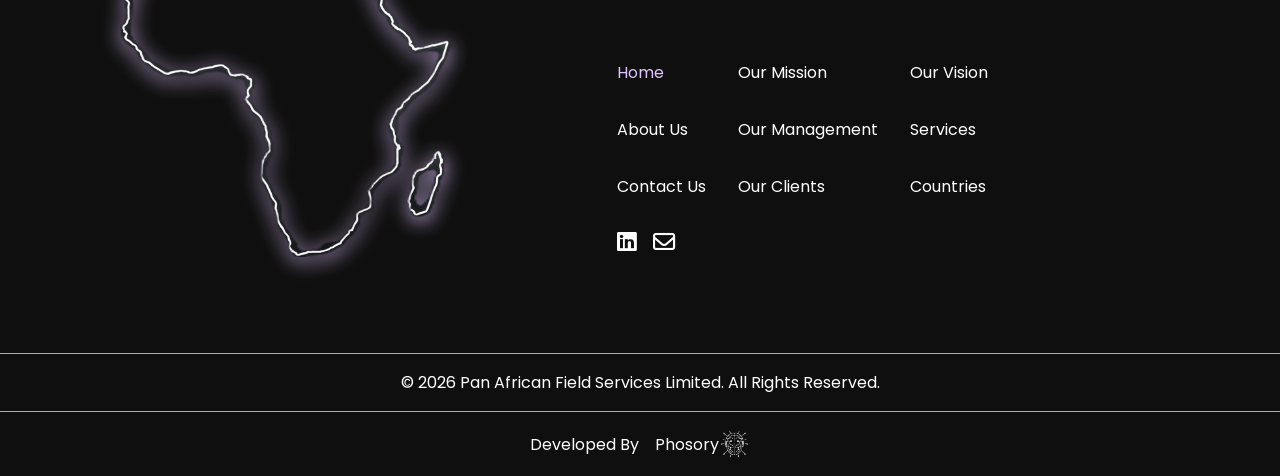
==== commit 295c420f: "Minor changes" ====
--- a/index.html
+++ b/index.html
@@ -846,6 +846,7 @@
             </div>
         </div>
         <div class="right"> &copy; 2026 Pan African Field Services Limited. All Rights Reserved.</div>
+        <div class="dev"><p>Developed By <a href="">Phosory <img src="image/icon.webp" alt="`Phosory Icon" loading="lazy"></a></p></div>
     </footer>
 </body>
 </html>
--- a/styles/style.css
+++ b/styles/style.css
@@ -1,7 +1 @@
-@font-face{font-family:poppins;src:url(../Poppins-Regular.ttf)}@keyframes fadeUp{from{opacity:0;transform:translateY(25px)}to{opacity:1;transform:translateY(0)}}body{background-color:#e1c4ff}html{scroll-behavior:smooth}*{margin:0;padding:0;font-family:poppins}a{text-decoration:none;color:inherit;-webkit-tap-highlight-color:#fff0}li{list-style-type:none}.hero{display:flex;flex-direction:column;background-color:#fff;padding:8rem 2rem;height:100%;overflow:hidden;align-items:center;justify-content:center;text-align:center;gap:2rem;position:relative;z-index:1;width:100%}.hero .hero-text{color:#0f0f0f;display:flex;flex-direction:column;gap:30px;justify-content:center;align-items:center}.hero .hero-text h1{font-size:4rem!important;letter-spacing:2px;max-width:70%;line-height:4rem!important;animation:fadeUp 0.8s ease forwards}.hero .hero-text h1 i{-webkit-text-stroke-color:#e1c4ff;-webkit-text-stroke-width:.06rem;color:#fff0}.hero .hero-text span{font-size:15px;line-height:1.5rem;animation:fadeUp 0.8s ease forwards;animation-delay:0.5s;opacity:0}.hero .hero-btns{display:flex;flex-wrap:wrap;gap:20px;margin-top:10px;animation:fadeUp 0.8s ease forwards;animation-delay:1s;opacity:0}.hero .hero-btns a button:nth-child(1){background-color:#e1c4ff;--color:#0f0f0f;border:none;font-size:1rem;font-weight:600;padding:.6rem 1rem;border-radius:8px}.hero .hero-btns a button:nth-child(1):hover{background-color:#fff0;--color:#e1c4ff;border:1px solid #e1c4ff}.hero .hero-btns a button:nth-child(2){background-color:#fff0;--color:#e1c4ff;border:1px solid #e1c4ff;font-size:14px;padding:6px 10px;border-radius:8px;font-weight:600}.hero .hero-btns a button:nth-child(2):hover{background-color:#e1c4ff;--color:#0f0f0f;border:none}.hero .hero-btns a button:hover{transform:scale(1.1);transition:0.8s;cursor:pointer}@media (max-width:600px){.hero .hero-text h1{font-size:2rem!important;line-height:2.3rem!important}.hero .hero-text p{font-size:1.5rem;letter-spacing:0;line-height:1.8rem;max-width:60%}.hero .hero-text p i{-webkit-text-stroke:0;color:#e1c4ff}.hero .hero-text span{padding:0 10px;font-size:13px;max-width:50%}.hero .hero-btns{display:flex;flex-direction:column}}@media only screen and (min-width:601px){.hero .hero-text h1{font-size:2.5rem!important;line-height:2.8rem!important}.hero .hero-text p i{-webkit-text-stroke:0;color:#e1c4ff}.hero .hero-text span{padding:0 10px;font-size:13px;max-width:50%}.hero .hero-btns{display:flex;flex-direction:column}}@media only screen and (min-width:768px){.hero .hero-text h1{font-size:3.2rem!important;line-height:3.5rem!important}.hero .hero-text p{font-size:2rem;letter-spacing:0;line-height:2rem;max-width:70%}.hero .hero-text p i{-webkit-text-stroke:0;color:#e1c4ff}.hero .hero-text span{padding:0 10px;font-size:13px;max-width:50%;line-height:1.2rem}.hero .hero-btns{display:flex;flex-direction:column}}@media only screen and (min-width:992px){.hero .hero-text h1{font-size:4rem!important;line-height:4.3rem!important}.hero .hero-text p{font-size:2.5rem;letter-spacing:0;line-height:2.7rem;max-width:70%}.hero .hero-text p i{-webkit-text-stroke:0;color:#e1c4ff}.hero .hero-text span{padding:0 10px;font-size:13px;max-width:50%;line-height:1.2rem}.hero a .far{display:none}.hero .hero-btns{display:flex;flex-direction:row}}@media only screen and (min-width:1000px){.hero .hero-text p{font-size:3rem;letter-spacing:0;line-height:3.4rem;max-width:70%}.hero .hero-text p i{-webkit-text-stroke:0;color:#e1c4ff}.hero .hero-text span{padding:0 10px;font-size:20px;max-width:50%;line-height:1.9rem}.hero a .far{display:none}.hero .hero-btns{display:flex;flex-direction:row}}.we{display:flex;flex-direction:column;width:100%;justify-content:center;align-items:center;text-align:center;gap:40px;padding:5rem 0;position:relative;z-index:3;background-color:#e1c4ff}.we .count{display:flex;flex-wrap:wrap;align-items:center;justify-content:center;gap:20px}.we .count .stat{opacity:0;transform:translateY(50px)}.we .count .stat:nth-child(1).show{opacity:1;transform:translateY(0);transition:transform 0.8s ease,opacity 0.8s ease}.we .count .stat:nth-child(2).show{opacity:1;transform:translateY(0);transition:transform 0.8s ease,opacity 0.8s ease;transition-delay:0.4s}.we .count .stat:nth-child(3).show{opacity:1;transform:translateY(0);transition:transform 0.8s ease,opacity 0.8s ease;transition-delay:0.8s}.we .count .stat h4{font-size:2rem}.we .count .stat h4{animation:fadeUp 0.8s ease forwards}.we .count .stat p{font-size:1.4rem}.recruit{display:flex;flex-direction:column;align-items:center;justify-content:center;padding:5rem 1rem;background-color:#fff}.recruit h2{font-size:4rem;font-weight:400;text-align:center}.recruit p{text-align:center}.recruit button{width:12rem;height:auto;padding:.6rem .8rem;border:1px solid #d7bbf5;background-color:#fff0;font-size:1rem;cursor:pointer;margin-top:20px}.recruit button:hover{border:none;background-color:#d7bbf5;color:#fff;transform:scale(1.1);transition:0.6s}@media (max-width:600px){.recruit h2{font-size:2rem}}@media (min-width:601px){.recruit h2{font-size:2.7rem}}@media (min-width:768px){.recruit h2{font-size:3.4rem}}@media (min-width:992px){.recruit h2{font-size:4rem}}.intro{background-color:#fff;display:flex;justify-content:center;align-items:center;padding:5rem 10rem}.intro div h2{font-size:4rem;opacity:0;transform:translateY(50px)}.intro div h2.show,.intro div p.show,.intro div a.show,.intro img.show{opacity:1;transform:translateY(0);transition:opacity 0.8s ease,transform 0.8s ease}.intro div p{width:70%;opacity:0;transform:translateY(50px)}.intro div a{opacity:0;transform:translateY(50px)}.intro div a button{border:1px solid #d7bbf5;background-color:#fff0;padding:.6rem .8rem;font-size:1rem;cursor:pointer;margin-top:1rem}.intro div a button:hover{border:none;background-color:#d7bbf5;color:#fff;transform:scale(1.1);transition:transform 0.6s ease}.intro img{width:40%;height:auto;opacity:0;transform:translateY(50px)}@media only screen and (max-width:600px){.intro{padding:5rem 2rem}.intro img{display:none}.intro div h2{font-size:2rem;text-align:center;margin-bottom:20px}.intro div p{text-align:center;width:100%}.intro div{display:flex;flex-direction:column;align-items:center;justify-content:center}}@media only screen and (min-width:601px){.intro div{display:flex;flex-direction:column;align-items:center;justify-content:center}.intro img{display:none}.intro div h2{font-size:2.4rem;text-align:center;margin-bottom:20px}.intro div p{width:100%;text-align:center}}@media only screen and (min-width:1000px){.intro{display:flex;gap:2rem}.intro img{display:flex;width:40%;height:auto}.intro div h2{font-size:3rem;margin-bottom:20px;text-align:left}.intro div p{width:100%;text-align:left}.intro div{display:flex;flex-direction:column;justify-content:left;align-items:left;text-align:left}}.service{padding:5rem 0}.service h2{font-size:4rem;font-weight:400;text-align:center;opacity:0;transform:translateY(50px)}.service h2.show{opacity:1;transform:translateY(0);transition:transform 0.8s ease,opacity 0.8s ease}.carousel{position:relative;width:100%;overflow:hidden}.carousel-track{display:flex;gap:2rem;overflow-x:auto;scroll-snap-type:x mandatory;scroll-behavior:smooth;padding: 4rem;-ms-overflow-style:none;scrollbar-width:none}.carousel-track::-webkit-scrollbar{display:none}.carousel .carousel-track .card{min-width:250px;height:150px;background:#0f0f0f;border-radius:10px;flex-shrink:0;scroll-snap-align:center;display:flex;flex-direction:column;align-items:center;justify-content:center;transition:all 0.4s ease;transform:scale(.9);gap:10px}.carousel-track .card{transform:translateY(500px);scale:.8}.carousel-track .card.show{transform:translateY(0);scale:1;transition:transform 0.8s ease,opacity 0.8s ease,scale 0.8s ease}.carousel .carousel-track .card.active{scale:1.1;background:#0f0f0f;box-shadow:0 10px 30px rgb(0 0 0 / .2)}.carousel .carousel-track .card h3 i{font-size:2rem;-webkit-text-stroke:1px #fff;color:#fff0;}.carousel .carousel-track .card.active h3 i{-webkit-text-stroke:2px #e1c4ff;color:#fff0;transform:scale(1.5);transition:0.6s}.carousel .carousel-track .card .details{width:60%;text-align:center;color: #fff;}.carousel .carousel-track .card.active .details{color:#e1c4ff;pointer-events:none}@media only screen and (max-width:600px){.service h2{font-size:2rem}}@media only screen and (min-width:601px){.service h2{font-size:2rem}}@media only screen and (min-width:768px){.service h2{font-size:2.4rem}}@media only screen and (min-width:992px){.service h2{font-size:3rem}}@media only screen and (min-width:1000px){.service h2{font-size:4rem}}.nav{position:absolute;top:50%;transform:translateY(-50%);background:#000;color:#fff;border:none;padding:10px;cursor:pointer;z-index:10}.prev{left:10px;border:1px solid #fff}.next{right:10px;border:1px solid #fff}.prev:active,.next:active{border:none;background-color:#fff;color:#0f0f0f}.testimonial{padding:5rem 2rem;display:flex;flex-direction:column;align-items:center;justify-content:center;gap:2rem}.testimonial h2{font-size:4rem;font-weight:400;width:60%;text-align:center;line-height:5rem}.testimonial .cards{display:flex;flex-wrap:wrap;justify-content:center;align-items:center;gap:1rem}.testimonial .cards .card{background-color:#fff;width:18rem;padding:2rem;display:flex;flex-direction:column-reverse;gap:1rem;box-shadow:0 0 3px 4px rgb(0 0 0 / .2)}.testimonial .cards .card:hover{scale:1.05;transition:0.6s}@media (max-width:600px){.testimonial h2{font-size:1.7rem;line-height:2rem}.testimonial .cards .card{width:70%;text-align:center}}@media (min-width:601px){.testimonial h2{font-size:2.5rem;line-height:2.4rem}}@media (min-width:992px){.testimonial h2{font-size:4rem;line-height:4rem}}.reason{display:flex;flex-direction:column;padding:5rem 2rem;align-items:center;justify-content:center;gap:1rem;background-color:#fff}.reason h2{font-size:4rem;font-weight:400;text-align:center;opacity:0;transform:translateY(50px)}
-.reason .text{display:flex;flex-direction:column;align-items:center;justify-content:center;gap:1rem}.reason .text .main{font-size:1.4rem;opacity:0;transform:translateY(50px);text-align:center}.reason .text .main span{color:#d7bbf5}.reason .text ul{display:flex;flex-wrap:wrap;gap:1rem;justify-content:center}.reason .text ul .card{position:relative;width:18rem;height:10rem;transform-style:preserve-3d;text-align:center;padding:0 1rem;opacity:0;transform:translateY(50px) scale(.9)}.reason h2.show,.reason .text .main.show{opacity:1;transform:translateY(0);transition:transform 0.8s ease,opacity 0.8s ease}.reason .text .card.show{opacity:1;transform:translateY(0) scale(1);transition:transform 0.8s ease,opacity 0.8s ease}@media (max-width:710px){.reason .text ul .card{width:14rem}.reason h2{font-size:2.3rem}.reason .main{font-size:1rem!important}.reason .text .card:nth-child(1).show{opacity:1;transform:translateY(0);transition:transform 0.8s ease,opacity 0.8s ease}.reason .text .card:nth-child(2).show{opacity:1;transform:translateY(0);transition:transform 0.8s ease,opacity 0.8s ease}.reason .text .card:nth-child(3).show{opacity:1;transform:translateY(0);transition:transform 0.8s ease,opacity 0.8s ease}.reason .text .card:nth-child(4).show{opacity:1;transform:translateY(0);transition:transform 0.8s ease,opacity 0.8s ease}.reason .text .card:nth-child(5).show{opacity:1;transform:translateY(0);transition:transform 0.8s ease,opacity 0.8s ease}.reason .text .card:nth-child(6).show{opacity:1;transform:translateY(0);transition:transform 0.8s ease,opacity 0.8s ease}}@media (max-width:1050px){.reason .text .card:nth-child(1).show{opacity:1;transform:translateY(0);transition:transform 0.8s ease,opacity 0.8s ease;transition-delay:0s}.reason .text .card:nth-child(2).show{opacity:1;transform:translateY(0);transition:transform 0.8s ease,opacity 0.8s ease;transition-delay:0.2s}.reason .text .card:nth-child(3).show{opacity:1;transform:translateY(0);transition:transform 0.8s ease,opacity 0.8s ease}.reason .text .card:nth-child(4).show{opacity:1;transform:translateY(0);transition:transform 0.8s ease,opacity 0.8s ease;transition-delay:0.2s}.reason .text .card:nth-child(5).show{opacity:1;transform:translateY(0);transition:transform 0.8s ease,opacity 0.8s ease}.reason .text .card:nth-child(6).show{opacity:1;transform:translateY(0);transition:transform 0.8s ease,opacity 0.8s ease;transition-delay:0.2s}}.card .face{position:absolute;top:0;left:0;width:100%;height:100%;transform-style:preserve-3d;display:flex;justify-content:center;align-items:center;backface-visibility:hidden;transition:2s ease-in-out;transform:perspective(500px) rotateY(0deg);pointer-events:none}.card .face.front{background:#0f0f0f;color:#e1c4ff}.card:hover .face.front{transform:perspective(500px) rotateY(180deg)}.card .face.back{background-color:#e1c4ff;color:#000;transform:perspective(500px) rotateY(180deg)}.card:hover .face.back{transform:perspective(500px) rotateY(360deg)}.card .face h2{font-size:4em;text-transform:uppercase;transform:perspective(500px) translateZ(50px)}.africa{background-color:#0f0f0f;color:#fff;display:flex;flex-direction:column;align-items:center;justify-content:center;padding:5rem 2rem;gap:1rem;position:relative;z-index:100}.africa h2{font-size:4rem;font-weight:400}.africa .map{width:100%;max-width:1000px;margin:0 auto;overflow:visible}.africa .map .af{display:flex;justify-content:center;align-items:baseline;gap:1rem}.africa .map svg{width:50%;height:auto;display:block}.africa .map path{stroke-width:1;transition:fill 0.3s ease,transform 0.25s ease,filter 0.3s ease;cursor:pointer;transform-origin:center}.africa .map path:hover{filter:drop-shadow(0 4px 8px rgb(0 0 0 / .15))}.africa .map .yes:active{fill:#cd9fff!important}.africa .map .view:active{fill:#8161a3!important}.africa .map .no:active{fill:#1d1822!important}.africa .map path:focus{outline:none;fill:#1e293b}.africa .map table{border-collapse:collapse;position:relative;top:-10rem;width:100%}.africa .map .af table td{border:1px solid #fff;overflow:hidden}.africa .map .af table td:nth-child(2){padding:.5rem}.africa .map .af table td .class{padding:3rem;background-color:var(--bg-color);width:100%;height:100%}.africa .map #tooltip{position:absolute; display: none;pointer-events:none;padding:6px 12px;background-color:#111827;color:#fff;border-radius:5px;font-size:.85rem;z-index:1000;white-space:nowrap}#selected-country{display:flex;word-wrap:break-word;justify-content:center;font-size:2rem;text-align:center;margin-top:-2rem}@media (max-width:400px),(min-width:401px){.africa h2{font-size:1.5rem;text-align:center}.africa .af{padding:0 3rem;display:flex;flex-direction:column;align-items:center!important;justify-content:center!important}.africa .af svg{width:140%}.africa .af table{position:relative;top:0;bottom:0;margin-bottom:2rem}#selected-country{font-size:1rem;margin-top:0;word-wrap:break-word}}@media (min-width:768px){.africa h2{font-size:3.4rem;text-align:center}.africa .map svg{width:250%}#selected-country{font-size:2rem}.africa .af{display:flex;flex-direction:row!important;gap:2rem}}@media (min-width:992px){.africa h2{font-size:5rem}.africa .af table td:nth-child(2){font-size:1.4rem;padding-right:2rem}}.client{background-color:#fff;padding:4rem 0 2rem;display:flex;flex-direction:column;justify-content:center;align-items:center}.client .slider{overflow:hidden;width:100%;display:flex;align-items:center;gap:6rem}.client .slider ul{display:flex;position:relative;left:0;align-items:center;gap:6rem;animation:client-slider 50s linear infinite}@keyframes client-slider{to{transform:translateX(calc(-100% - 6rem))}}.client .slider ul li img{width:auto;height:5rem !important;}@media (max-height:700px){.client .slider ul li img{height:2rem;width:auto}}
-.carousel h3{
-    font-size: 1.3rem;
-    margin: 2rem 3rem 0;
-    border-bottom: 1px solid #0f0f0f;
-}+@font-face{font-family:poppins;src:url(../Poppins-Regular.ttf)}@keyframes fadeUp{from{opacity:0;transform:translateY(25px)}to{opacity:1;transform:translateY(0)}}body{background-color:#e1c4ff}html{scroll-behavior:smooth}*{margin:0;padding:0;font-family:poppins}a{text-decoration:none;color:inherit;-webkit-tap-highlight-color:#fff0}li{list-style-type:none}.hero{display:flex;flex-direction:column;background-color:#fff;padding:8rem 2rem;height:100%;overflow:hidden;align-items:center;justify-content:center;text-align:center;gap:2rem;position:relative;z-index:1;width:100%}.hero .hero-text{color:#0f0f0f;display:flex;flex-direction:column;gap:30px;justify-content:center;align-items:center}.hero .hero-text h1{font-size:4rem!important;letter-spacing:2px;max-width:70%;line-height:4rem!important;animation:fadeUp 0.8s ease forwards}.hero .hero-text h1 i{-webkit-text-stroke-color:#e1c4ff;-webkit-text-stroke-width:.06rem;color:#fff0}.hero .hero-text span{font-size:15px;line-height:1.5rem;animation:fadeUp 0.8s ease forwards;animation-delay:0.5s;opacity:0}.hero .hero-btns{display:flex;flex-wrap:wrap;gap:20px;margin-top:10px;animation:fadeUp 0.8s ease forwards;animation-delay:1s;opacity:0}.hero .hero-btns a button:nth-child(1){background-color:#e1c4ff;--color:#0f0f0f;border:none;font-size:1rem;font-weight:600;padding:.6rem 1rem;border-radius:8px}.hero .hero-btns a button:nth-child(1):hover{background-color:#fff0;--color:#e1c4ff;border:1px solid #e1c4ff}.hero .hero-btns a button:nth-child(2){background-color:#fff0;--color:#e1c4ff;border:1px solid #e1c4ff;font-size:14px;padding:6px 10px;border-radius:8px;font-weight:600}.hero .hero-btns a button:nth-child(2):hover{background-color:#e1c4ff;--color:#0f0f0f;border:none}.hero .hero-btns a button:hover{transform:scale(1.1);transition:0.8s;cursor:pointer}@media (max-width:600px){.hero .hero-text h1{font-size:2rem!important;line-height:2.3rem!important}.hero .hero-text p{font-size:1.5rem;letter-spacing:0;line-height:1.8rem;max-width:60%}.hero .hero-text p i{-webkit-text-stroke:0;color:#e1c4ff}.hero .hero-text span{padding:0 10px;font-size:13px;max-width:50%}.hero .hero-btns{display:flex;flex-direction:column}}@media only screen and (min-width:601px){.hero .hero-text h1{font-size:2.5rem!important;line-height:2.8rem!important}.hero .hero-text p i{-webkit-text-stroke:0;color:#e1c4ff}.hero .hero-text span{padding:0 10px;font-size:13px;max-width:50%}.hero .hero-btns{display:flex;flex-direction:column}}@media only screen and (min-width:768px){.hero .hero-text h1{font-size:3.2rem!important;line-height:3.5rem!important}.hero .hero-text p{font-size:2rem;letter-spacing:0;line-height:2rem;max-width:70%}.hero .hero-text p i{-webkit-text-stroke:0;color:#e1c4ff}.hero .hero-text span{padding:0 10px;font-size:13px;max-width:50%;line-height:1.2rem}.hero .hero-btns{display:flex;flex-direction:column}}@media only screen and (min-width:992px){.hero .hero-text h1{font-size:4rem!important;line-height:4.3rem!important}.hero .hero-text p{font-size:2.5rem;letter-spacing:0;line-height:2.7rem;max-width:70%}.hero .hero-text p i{-webkit-text-stroke:0;color:#e1c4ff}.hero .hero-text span{padding:0 10px;font-size:13px;max-width:50%;line-height:1.2rem}.hero a .far{display:none}.hero .hero-btns{display:flex;flex-direction:row}}@media only screen and (min-width:1000px){.hero .hero-text p{font-size:3rem;letter-spacing:0;line-height:3.4rem;max-width:70%}.hero .hero-text p i{-webkit-text-stroke:0;color:#e1c4ff}.hero .hero-text span{padding:0 10px;font-size:20px;max-width:50%;line-height:1.9rem}.hero a .far{display:none}.hero .hero-btns{display:flex;flex-direction:row}}.we{display:flex;flex-direction:column;width:100%;justify-content:center;align-items:center;text-align:center;gap:40px;padding:5rem 0;position:relative;z-index:3;background-color:#e1c4ff}.we .count{display:flex;flex-wrap:wrap;align-items:center;justify-content:center;gap:20px}.we .count .stat{opacity:0;transform:translateY(50px)}.we .count .stat:nth-child(1).show{opacity:1;transform:translateY(0);transition:transform 0.8s ease,opacity 0.8s ease}.we .count .stat:nth-child(2).show{opacity:1;transform:translateY(0);transition:transform 0.8s ease,opacity 0.8s ease;transition-delay:0.4s}.we .count .stat:nth-child(3).show{opacity:1;transform:translateY(0);transition:transform 0.8s ease,opacity 0.8s ease;transition-delay:0.8s}.we .count .stat h4{font-size:2rem}.we .count .stat h4{animation:fadeUp 0.8s ease forwards}.we .count .stat p{font-size:1.4rem}.recruit{display:flex;flex-direction:column;align-items:center;justify-content:center;padding:5rem 1rem;background-color:#fff}.recruit h2{font-size:4rem;font-weight:400;text-align:center}.recruit p{text-align:center}.recruit button{width:12rem;height:auto;padding:.6rem .8rem;border:1px solid #d7bbf5;background-color:#fff0;font-size:1rem;cursor:pointer;margin-top:20px}.recruit button:hover{border:none;background-color:#d7bbf5;color:#fff;transform:scale(1.1);transition:0.6s}@media (max-width:600px){.recruit h2{font-size:2rem}}@media (min-width:601px){.recruit h2{font-size:2.7rem}}@media (min-width:768px){.recruit h2{font-size:3.4rem}}@media (min-width:992px){.recruit h2{font-size:4rem}}.intro{background-color:#fff;display:flex;justify-content:center;align-items:center;padding:5rem 10rem}.intro div h2{font-size:4rem;opacity:0;transform:translateY(50px)}.intro div h2.show,.intro div p.show,.intro div a.show,.intro img.show{opacity:1;transform:translateY(0);transition:opacity 0.8s ease,transform 0.8s ease}.intro div p{width:70%;opacity:0;transform:translateY(50px)}.intro div a{opacity:0;transform:translateY(50px)}.intro div a button{border:1px solid #d7bbf5;background-color:#fff0;padding:.6rem .8rem;font-size:1rem;cursor:pointer;margin-top:1rem}.intro div a button:hover{border:none;background-color:#d7bbf5;color:#fff;transform:scale(1.1);transition:transform 0.6s ease}.intro img{width:40%;height:auto;opacity:0;transform:translateY(50px)}@media only screen and (max-width:600px){.intro{padding:5rem 2rem}.intro img{display:none}.intro div h2{font-size:2rem;text-align:center;margin-bottom:20px}.intro div p{text-align:center;width:100%}.intro div{display:flex;flex-direction:column;align-items:center;justify-content:center}}@media only screen and (min-width:601px){.intro div{display:flex;flex-direction:column;align-items:center;justify-content:center}.intro img{display:none}.intro div h2{font-size:2.4rem;text-align:center;margin-bottom:20px}.intro div p{width:100%;text-align:center}}@media only screen and (min-width:1000px){.intro{display:flex;gap:2rem}.intro img{display:flex;width:40%;height:auto}.intro div h2{font-size:3rem;margin-bottom:20px;text-align:left}.intro div p{width:100%;text-align:left}.intro div{display:flex;flex-direction:column;justify-content:left;align-items:left;text-align:left}}.service{padding:5rem 0}.service h2{font-size:4rem;font-weight:400;text-align:center;opacity:0;transform:translateY(50px)}.service h2.show{opacity:1;transform:translateY(0);transition:transform 0.8s ease,opacity 0.8s ease}.carousel{position:relative;width:100%;overflow:hidden}.carousel-track{display:flex;gap:2rem;overflow-x:auto;scroll-snap-type:x mandatory;scroll-behavior:smooth;padding:4rem;-ms-overflow-style:none;scrollbar-width:none}.carousel-track::-webkit-scrollbar{display:none}.carousel .carousel-track .card{min-width:250px;height:150px;background:#0f0f0f;border-radius:10px;flex-shrink:0;scroll-snap-align:center;display:flex;flex-direction:column;align-items:center;justify-content:center;transition:all 0.4s ease;transform:scale(.9);gap:10px}.carousel-track .card{transform:translateY(500px);scale:.8}.carousel-track .card.show{transform:translateY(0);scale:1;transition:transform 0.8s ease,opacity 0.8s ease,scale 0.8s ease}.carousel .carousel-track .card.active{scale:1.1;background:#0f0f0f;box-shadow:0 10px 30px rgb(0 0 0 / .2)}.carousel .carousel-track .card h3 i{font-size:2rem;-webkit-text-stroke:1px #fff;color:#fff0}.carousel .carousel-track .card.active h3 i{-webkit-text-stroke:2px #e1c4ff;color:#fff0;transform:scale(1.5);transition:0.6s}.carousel .carousel-track .card .details{width:60%;text-align:center;color:#fff}.carousel .carousel-track .card.active .details{color:#e1c4ff;pointer-events:none}@media only screen and (max-width:600px){.service h2{font-size:2rem}}@media only screen and (min-width:601px){.service h2{font-size:2rem}}@media only screen and (min-width:768px){.service h2{font-size:2.4rem}}@media only screen and (min-width:992px){.service h2{font-size:3rem}}@media only screen and (min-width:1000px){.service h2{font-size:4rem}}.nav{position:absolute;top:50%;transform:translateY(-50%);background:#000;color:#fff;border:none;padding:10px;cursor:pointer;z-index:10}.prev{left:10px;border:1px solid #fff}.next{right:10px;border:1px solid #fff}.prev:active,.next:active{border:none;background-color:#fff;color:#0f0f0f}.testimonial{padding:5rem 2rem;display:flex;flex-direction:column;align-items:center;justify-content:center;gap:2rem}.testimonial h2{font-size:4rem;font-weight:400;width:60%;text-align:center;line-height:5rem}.testimonial .cards{display:flex;flex-wrap:wrap;justify-content:center;align-items:center;gap:1rem}.testimonial .cards .card{background-color:#fff;width:18rem;padding:2rem;display:flex;flex-direction:column-reverse;gap:1rem;box-shadow:0 0 3px 4px rgb(0 0 0 / .2)}.testimonial .cards .card:hover{scale:1.05;transition:0.6s}@media (max-width:600px){.testimonial h2{font-size:1.7rem;line-height:2rem}.testimonial .cards .card{width:70%;text-align:center}}@media (min-width:601px){.testimonial h2{font-size:2.5rem;line-height:2.4rem}}@media (min-width:992px){.testimonial h2{font-size:4rem;line-height:4rem}}.reason{display:flex;flex-direction:column;padding:5rem 2rem;align-items:center;justify-content:center;gap:1rem;background-color:#fff}.reason h2{font-size:4rem;font-weight:400;text-align:center;opacity:0;transform:translateY(50px)}.reason .text{display:flex;flex-direction:column;align-items:center;justify-content:center;gap:1rem}.reason .text .main{font-size:1.4rem;opacity:0;transform:translateY(50px);text-align:center}.reason .text .main span{color:#d7bbf5}.reason .text ul{display:flex;flex-wrap:wrap;gap:1rem;justify-content:center}.reason .text ul .card{position:relative;width:18rem;height:10rem;transform-style:preserve-3d;text-align:center;padding:0 1rem;opacity:0;transform:translateY(50px) scale(.9)}.reason h2.show,.reason .text .main.show{opacity:1;transform:translateY(0);transition:transform 0.8s ease,opacity 0.8s ease}.reason .text .card.show{opacity:1;transform:translateY(0) scale(1);transition:transform 0.8s ease,opacity 0.8s ease}@media (max-width:710px){.reason .text ul .card{width:14rem}.reason h2{font-size:2.3rem}.reason .main{font-size:1rem!important}.reason .text .card:nth-child(1).show{opacity:1;transform:translateY(0);transition:transform 0.8s ease,opacity 0.8s ease}.reason .text .card:nth-child(2).show{opacity:1;transform:translateY(0);transition:transform 0.8s ease,opacity 0.8s ease}.reason .text .card:nth-child(3).show{opacity:1;transform:translateY(0);transition:transform 0.8s ease,opacity 0.8s ease}.reason .text .card:nth-child(4).show{opacity:1;transform:translateY(0);transition:transform 0.8s ease,opacity 0.8s ease}.reason .text .card:nth-child(5).show{opacity:1;transform:translateY(0);transition:transform 0.8s ease,opacity 0.8s ease}.reason .text .card:nth-child(6).show{opacity:1;transform:translateY(0);transition:transform 0.8s ease,opacity 0.8s ease}}@media (max-width:1050px){.reason .text .card:nth-child(1).show{opacity:1;transform:translateY(0);transition:transform 0.8s ease,opacity 0.8s ease;transition-delay:0s}.reason .text .card:nth-child(2).show{opacity:1;transform:translateY(0);transition:transform 0.8s ease,opacity 0.8s ease;transition-delay:0.2s}.reason .text .card:nth-child(3).show{opacity:1;transform:translateY(0);transition:transform 0.8s ease,opacity 0.8s ease}.reason .text .card:nth-child(4).show{opacity:1;transform:translateY(0);transition:transform 0.8s ease,opacity 0.8s ease;transition-delay:0.2s}.reason .text .card:nth-child(5).show{opacity:1;transform:translateY(0);transition:transform 0.8s ease,opacity 0.8s ease}.reason .text .card:nth-child(6).show{opacity:1;transform:translateY(0);transition:transform 0.8s ease,opacity 0.8s ease;transition-delay:0.2s}}.card .face{position:absolute;top:0;left:0;width:100%;height:100%;transform-style:preserve-3d;display:flex;justify-content:center;align-items:center;backface-visibility:hidden;transition:2s ease-in-out;transform:perspective(500px) rotateY(0deg);pointer-events:none}.card .face.front{background:#0f0f0f;color:#e1c4ff}.card:hover .face.front{transform:perspective(500px) rotateY(180deg)}.card .face.back{background-color:#e1c4ff;color:#000;transform:perspective(500px) rotateY(180deg)}.card:hover .face.back{transform:perspective(500px) rotateY(360deg)}.card .face h2{font-size:4em;text-transform:uppercase;transform:perspective(500px) translateZ(50px)}.africa{background-color:#0f0f0f;color:#fff;display:flex;flex-direction:column;align-items:center;justify-content:center;padding:5rem 2rem;gap:1rem;position:relative;z-index:100}.africa h2{font-size:4rem;font-weight:400}.africa .map{width:100%;max-width:1000px;margin:0 auto;overflow:visible}.africa .map .af{display:flex;justify-content:center;align-items:baseline;gap:1rem}.africa .map svg{width:50%;height:auto;display:block}.africa .map path{stroke-width:1;transition:fill 0.3s ease,transform 0.25s ease,filter 0.3s ease;cursor:pointer;transform-origin:center}.africa .map path:hover{filter:drop-shadow(0 4px 8px rgb(0 0 0 / .15))}.africa .map .yes:active{fill:#cd9fff!important}.africa .map .view:active{fill:#8161a3!important}.africa .map .no:active{fill:#1d1822!important}.africa .map path:focus{outline:none;fill:#1e293b}.africa .map table{border-collapse:collapse;position:relative;top:-10rem;width:100%}.africa .map .af table td{border:1px solid #fff;overflow:hidden}.africa .map .af table td:nth-child(2){padding:.5rem}.africa .map .af table td .class{padding:3rem;background-color:var(--bg-color);width:100%;height:100%}.africa .map #tooltip{position:absolute;display:none;pointer-events:none;padding:6px 12px;background-color:#111827;color:#fff;border-radius:5px;font-size:.85rem;z-index:1000;white-space:nowrap}#selected-country{display:flex;word-wrap:break-word;justify-content:center;font-size:2rem;text-align:center;margin-top:-2rem}@media (max-width:400px),(min-width:401px){.africa h2{font-size:1.5rem;text-align:center}.africa .af{padding:0 3rem;display:flex;flex-direction:column;align-items:center!important;justify-content:center!important}.africa .af svg{width:140%}.africa .af table{position:relative;top:0;bottom:0;margin-bottom:2rem}#selected-country{font-size:1rem;margin-top:0;word-wrap:break-word}}@media (min-width:768px){.africa h2{font-size:3.4rem;text-align:center}.africa .map svg{width:250%}#selected-country{font-size:2rem}.africa .af{display:flex;flex-direction:row!important;gap:2rem}}@media (min-width:992px){.africa h2{font-size:5rem}.africa .af table td:nth-child(2){font-size:1.4rem;padding-right:2rem}}.client{background-color:#fff;padding:4rem 0 2rem;display:flex;flex-direction:column;justify-content:center;align-items:center}.client .slider{overflow:hidden;width:100%;display:flex;align-items:center;gap:6rem}.client .slider ul{display:flex;position:relative;left:0;align-items:center;gap:6rem;animation:client-slider 50s linear infinite}@keyframes client-slider{to{transform:translateX(calc(-100% - 6rem))}}.client .slider ul li img{width:auto;height:5rem!important}@media (max-height:700px){.client .slider ul li img{height:2rem;width:auto}}.carousel h3{font-size:1.3rem;margin:2rem 3rem 0;border-bottom:1px solid #0f0f0f}
--- a/styles/header & footer.css
+++ b/styles/header & footer.css
@@ -1,53 +1,33 @@
-*{box-sizing:border-box}html{scroll-behavior:smooth}header{background-color:#fff}.header{background-color:#fff0;backdrop-filter:blur(10px);position:fixed!important;top: 3rem;left: 0;z-index:9;box-shadow:-10px 0 10px rgb(0 0 0 / .1);width:100%}header img{width:35%;height:auto}header ul{width:100%;list-style:none;display:flex;justify-content:flex-end;align-items:center}header li{height:50px}header a{height:100%;padding:0 20px;text-decoration:none;display:flex;align-items:center;color:#000;margin-bottom:10px}header .sidebar a:hover{background-color:#eee}header .header .hideOnMobile:hover{border:1px solid #0f0f0f;background-color:#fff0;border-radius:30px}.bars{display:none;position:absolute;right:0;top:0}.sidebar{position:fixed;top:0;right:0;height:100vh;width:250px;background-color:#fff0;backdrop-filter:blur(10px);box-shadow:-10px 0 10px rgb(0 0 0 / .1);transform:translateX(400px);transition:all 0.8s ease-in-out;flex-direction:column;align-items:flex-start;justify-content:flex-start;display:none}.sidebar li{width:100%}.sidebar a{width:100%}footer{background-color:#0f0f0f;width:100%;display:flex;flex-direction:column;align-items:center;justify-content:center;padding:5rem 0 2.2rem;color:#fff;gap:6rem;position:relative;z-index:100;overflow:hidden}footer .content{display:flex;gap:12rem;background-color:#0f0f0f}footer img{width:30%;height:auto;filter:drop-shadow(0 4px 10px #e1c4ff);animation:drop-glow 4s linear infinite}footer .footer-content{display:flex;flex-direction:column;gap:2rem}footer .footer-content h3{font-size:5rem;width:140%;color: #e1c4ff;}footer .footer-content .links{display:flex;gap:2rem}footer .footer-content .links ul{display:flex;flex-direction:column;gap:2rem}footer .footer-content .links ul li a:hover{color:#e1c4ff;text-decoration:underline}footer .footer-content .socials{display:flex;gap:1rem}footer .footer-content .socials a i{font-size:1.4rem}footer .footer-content .socials a i:hover{transform:scale(1.1);color:#e1c4ff}footer .footer-content .socials a i:visited{color:#e1c4ff}footer .right{border-top:1px solid #d3d3d3cc;width:100%;text-align:center;padding-top:2.7rem}
-@media (max-width:400px){.header img{width:40%;height:auto;position:absolute;top:14px;left:20px}.sidebar{width:100%}footer img{display:none}footer .footer-content h3{font-size:2rem;width:100%}footer .footer-content .links{gap:1rem;font-size:.8rem}footer .right{font-size:.8rem;padding-top:1.5rem}}
-@media (max-width:500px){.header img{width:40%;height:auto;position:absolute;top:7px;left:20px}footer .footer-content h3{font-size:3.4rem;width:100%}footer .footer-content .links{gap:.7rem;font-size:.7rem}footer .right{font-size:.7rem}footer img{display:none}}
-@media (max-width:600px){header img{width:35%;position:absolute;top:10px;left:20px}footer .footer-content h3{font-size:4rem;width:100%}footer .footer-content .links{gap:1rem;font-size:.8rem}footer .right{font-size:.8rem;padding-top:1.5rem}footer img{display:none}}
-@media (min-width:601px){.header img{width:20%;position:absolute;top:14px;left:20px}footer img{display:none}}@media (max-width:800px){.hideOnMobile{display:none}.sidebar{z-index:2010}.header{z-index:88}.bars{display:flex}}
-@media (min-width:801px){header img{width:35%;height:auto}}
-@media (min-width:900px){.header img{width:15%;height:auto}}@media (min-width:992px){footer img{display:flex;width:30%;transition:0.8s;margin-left:3rem}footer .content{display:flex;gap:5rem;transition:0.8s}}
-@media (min-width:1000px){header img{width:35%}footer .content{gap:10rem;transition:0.8s}}@media (min-width:1200px){.{width:10%;height:auto}}
-header .container{
-    background-color: #e1c4ff;
-    z-index: 200;
+*{box-sizing:border-box}html{scroll-behavior:smooth}header{background-color:#fff}.header{background-color:#fff0;backdrop-filter:blur(10px);position:fixed!important;top:3rem;left:0;z-index:9;box-shadow:-10px 0 10px rgb(0 0 0 / .1);width:100%}header img{width:35%;height:auto}header ul{width:100%;list-style:none;display:flex;justify-content:flex-end;align-items:center}header li{height:50px}header a{height:100%;padding:0 20px;text-decoration:none;display:flex;align-items:center;color:#000;margin-bottom:10px}header .sidebar a:hover{background-color:#eee}header .header .hideOnMobile:hover{border:1px solid #0f0f0f;background-color:#fff0;border-radius:30px}.bars{display:none;position:absolute;right:0;top:0}.sidebar{position:fixed;top:0;right:0;height:100vh;width:250px;background-color:#fff0;backdrop-filter:blur(10px);box-shadow:-10px 0 10px rgb(0 0 0 / .1);transform:translateX(400px);transition:all 0.8s ease-in-out;flex-direction:column;align-items:flex-start;justify-content:flex-start;display:none}.sidebar li{width:100%}.sidebar a{width:100%}footer{background-color:#0f0f0f;width:100%;display:flex;flex-direction:column;align-items:center;justify-content:center;padding:5rem 0 1rem;color:#fff;gap:1rem;position:relative;z-index:100;overflow:hidden}footer .content{display:flex;gap:12rem;background-color:#0f0f0f}footer .content img{width:30%;height:auto;filter:drop-shadow(0 4px 10px #e1c4ff);animation:drop-glow 4s linear infinite}footer .footer-content{display:flex;flex-direction:column;gap:2rem}footer .footer-content h3{font-size:5rem;width:140%;color:#e1c4ff}footer .footer-content .links{display:flex;gap:2rem}footer .footer-content .links ul{display:flex;flex-direction:column;gap:2rem}footer .footer-content .links ul li a:hover{color:#e1c4ff;text-decoration:underline}footer .footer-content .socials{display:flex;gap:1rem}footer .footer-content .socials a i{font-size:1.4rem}footer .footer-content .socials a i:hover{transform:scale(1.1);color:#e1c4ff}footer .footer-content .socials a i:visited{color:#e1c4ff}footer .right{border-top:1px solid #d3d3d3cc;border-bottom:1px solid #d3d3d3cc;width:100%;text-align:center;padding:1rem;margin-top: 5rem;}@media (max-width:400px){.header img{width:40%;height:auto;position:absolute;top:14px;left:20px}.sidebar{width:100%}footer .content img{display:none}footer .footer-content h3{font-size:2rem;width:100%}footer .footer-content .links{gap:1rem;font-size:.8rem}footer .right{font-size:.8rem;padding-top:1.5rem}}@media (max-width:500px){.header img{width:40%;height:auto;position:absolute;top:7px;left:20px}footer .footer-content h3{font-size:3.4rem;width:100%}footer .footer-content .links{gap:.7rem;font-size:.7rem}footer .right{font-size:.7rem}footer .content img{display:none}}@media (max-width:600px){header img{width:35%;position:absolute;top:10px;left:20px}footer .footer-content h3{font-size:4rem;width:100%}footer .footer-content .links{gap:1rem;font-size:.8rem}footer .right{font-size:.8rem;padding-top:1.5rem}footer .content img{display:none}}@media (min-width:601px){.header img{width:20%;position:absolute;top:14px;left:20px}footer .content img{display:none}}@media (max-width:800px){.hideOnMobile{display:none}.sidebar{z-index:2010}.header{z-index:88}.bars{display:flex}}@media (min-width:801px){header img{width:35%;height:auto}}@media (min-width:900px){.header img{width:15%;height:auto}}@media (min-width:992px){footer .content img{display:flex;width:30%;transition:0.8s;margin-left:3rem}footer .content{display:flex;gap:5rem;transition:0.8s}}@media (min-width:1000px){header img{width:35%}footer .content{gap:10rem;transition:0.8s}}@media (min-width:1200px){.{width:10%;height:auto}}header .container{background-color:#e1c4ff;z-index:200;display:flex;padding:.4rem;justify-content:center;align-items:center;position:fixed;width:100%}header .container .text1{z-index:2;letter-spacing:3px;padding-left:20px;font-size:1.5rem}header .container span img{width:2rem;background-color:#e1c4ff}header img{animation:logoRot 15s linear infinite}@keyframes logoRot{10%{transform:rotateY(360deg)}20%{transform:rotateY(0)}30%{transform:rotateY(360deg)}40%{transform:translateY(0)}}
+@media (max-width: 700px) {
+    header .container .text1 {
+        font-size: 1rem;
+    }
+    .header{
+        top: 2rem !important;
+    }
+}
+
+.dev{
+    width: 100%;
     display: flex;
-    padding: .4rem;
     justify-content: center;
     align-items: center;
-    position: fixed;
-    width: 100%;
+}
+.dev p{
+    display: flex;
+    align-items: center;
+    gap: 1rem;
 }
 
-
-header .container .text1{
-    z-index: 2;
-    letter-spacing: 3px;
-    padding-left: 20px;
-    font-size: 1.5rem;
+.dev p a{
+    display: flex;
+    align-items: center;
 }
 
-header .container span img{
-    width: 2rem;
-    background-color: #e1c4ff;
-}
-
-header img{
-    animation: logoRot 15s linear infinite;
-}
-
-@keyframes logoRot {
-    10%{
-        transform: rotateY(360deg);
-    }
-
-    20%{
-        transform: rotateY(0);
-    }
-
-    30%{
-        transform: rotateY(360deg);
-    }
-
-    40%{
-        transform: translateY(0);
-    }
+.dev p a img{
+    width: 2rem !important;
+    height: auto;
+    margin-left: 0rem;
+    filter: none !important;
 }
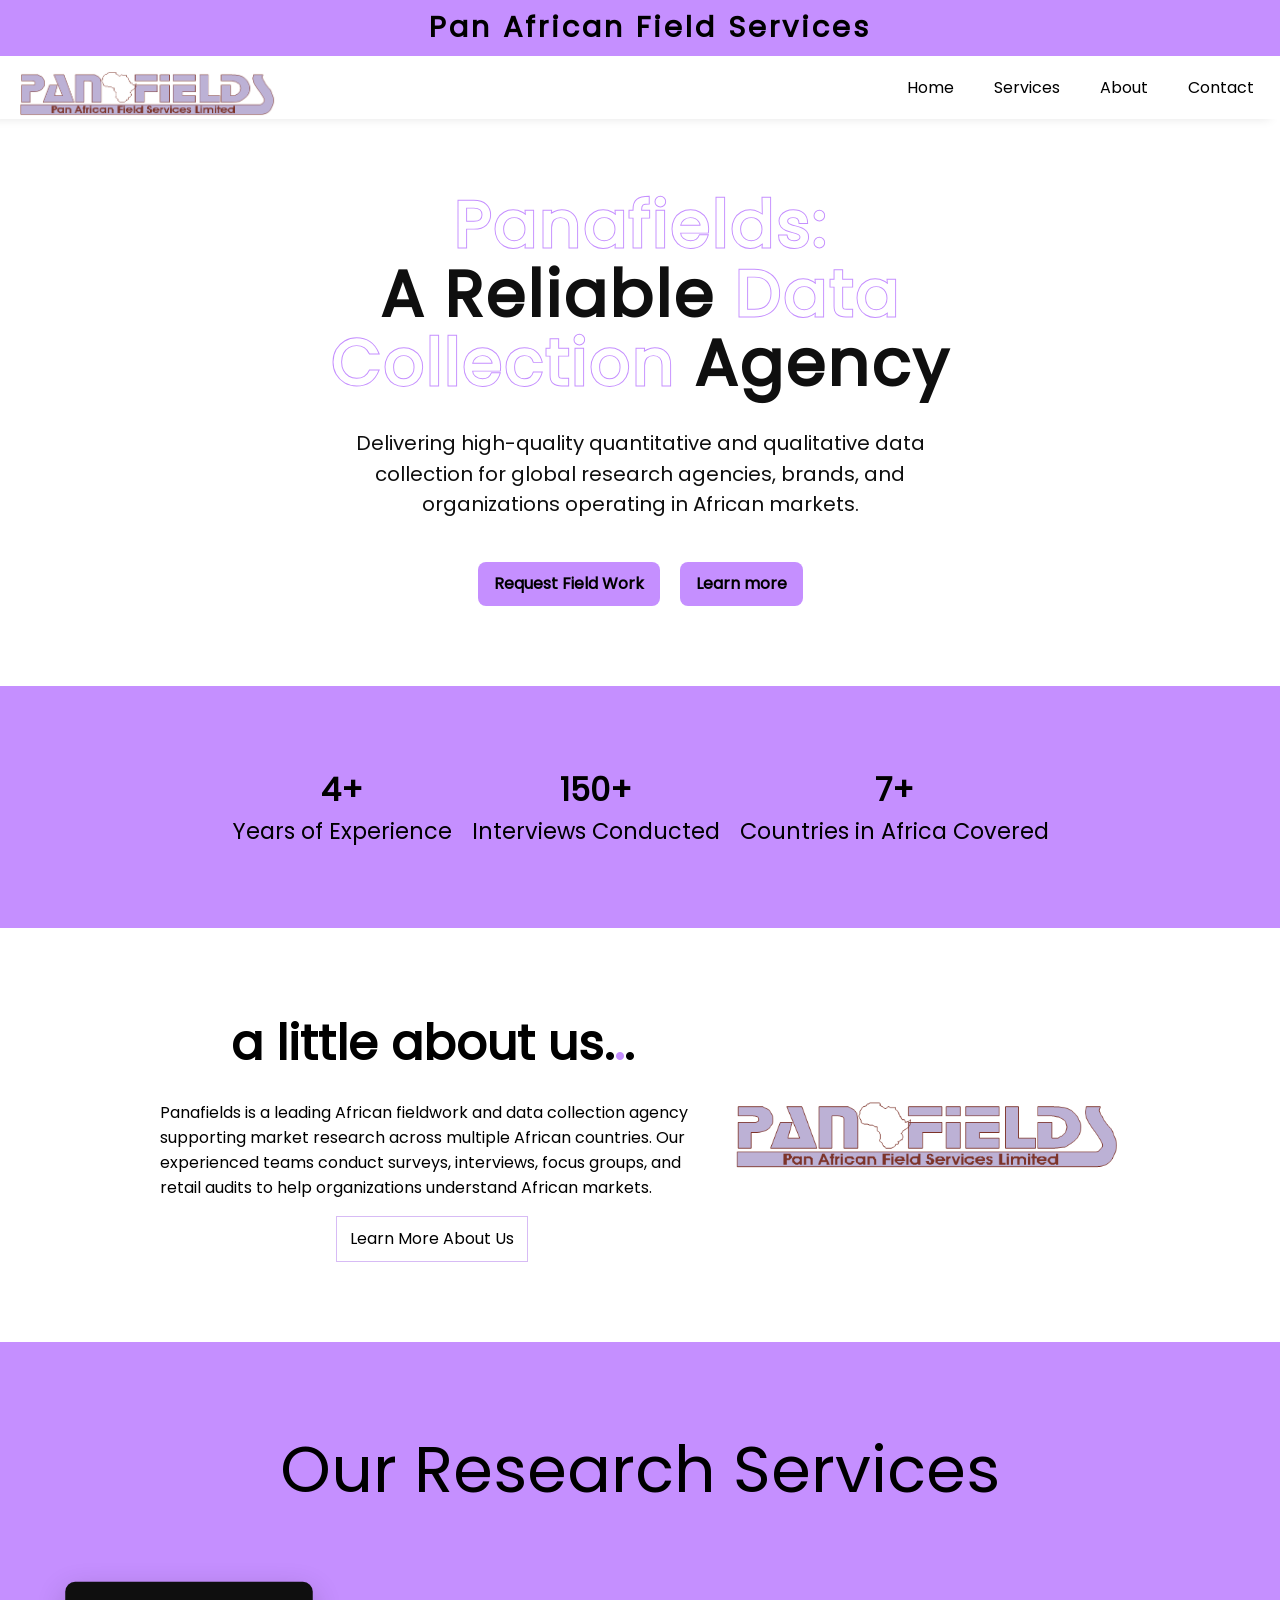
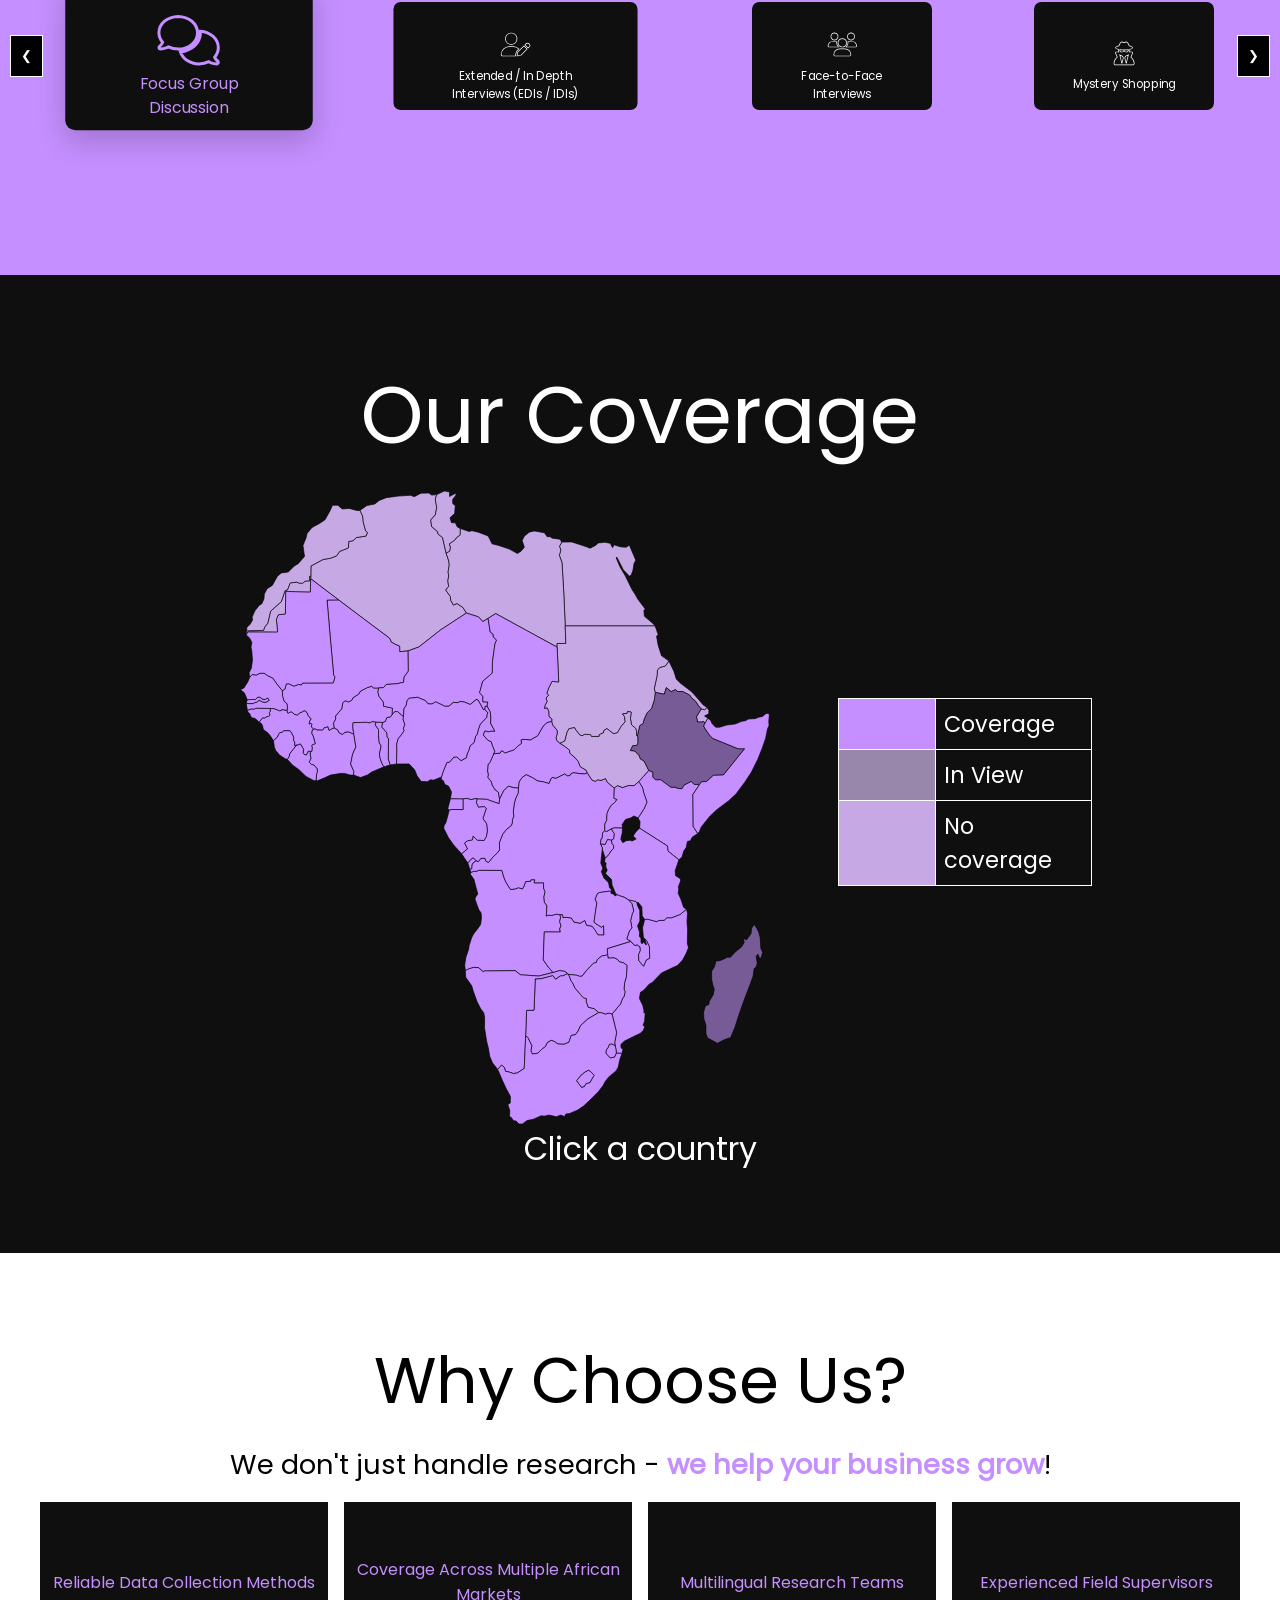
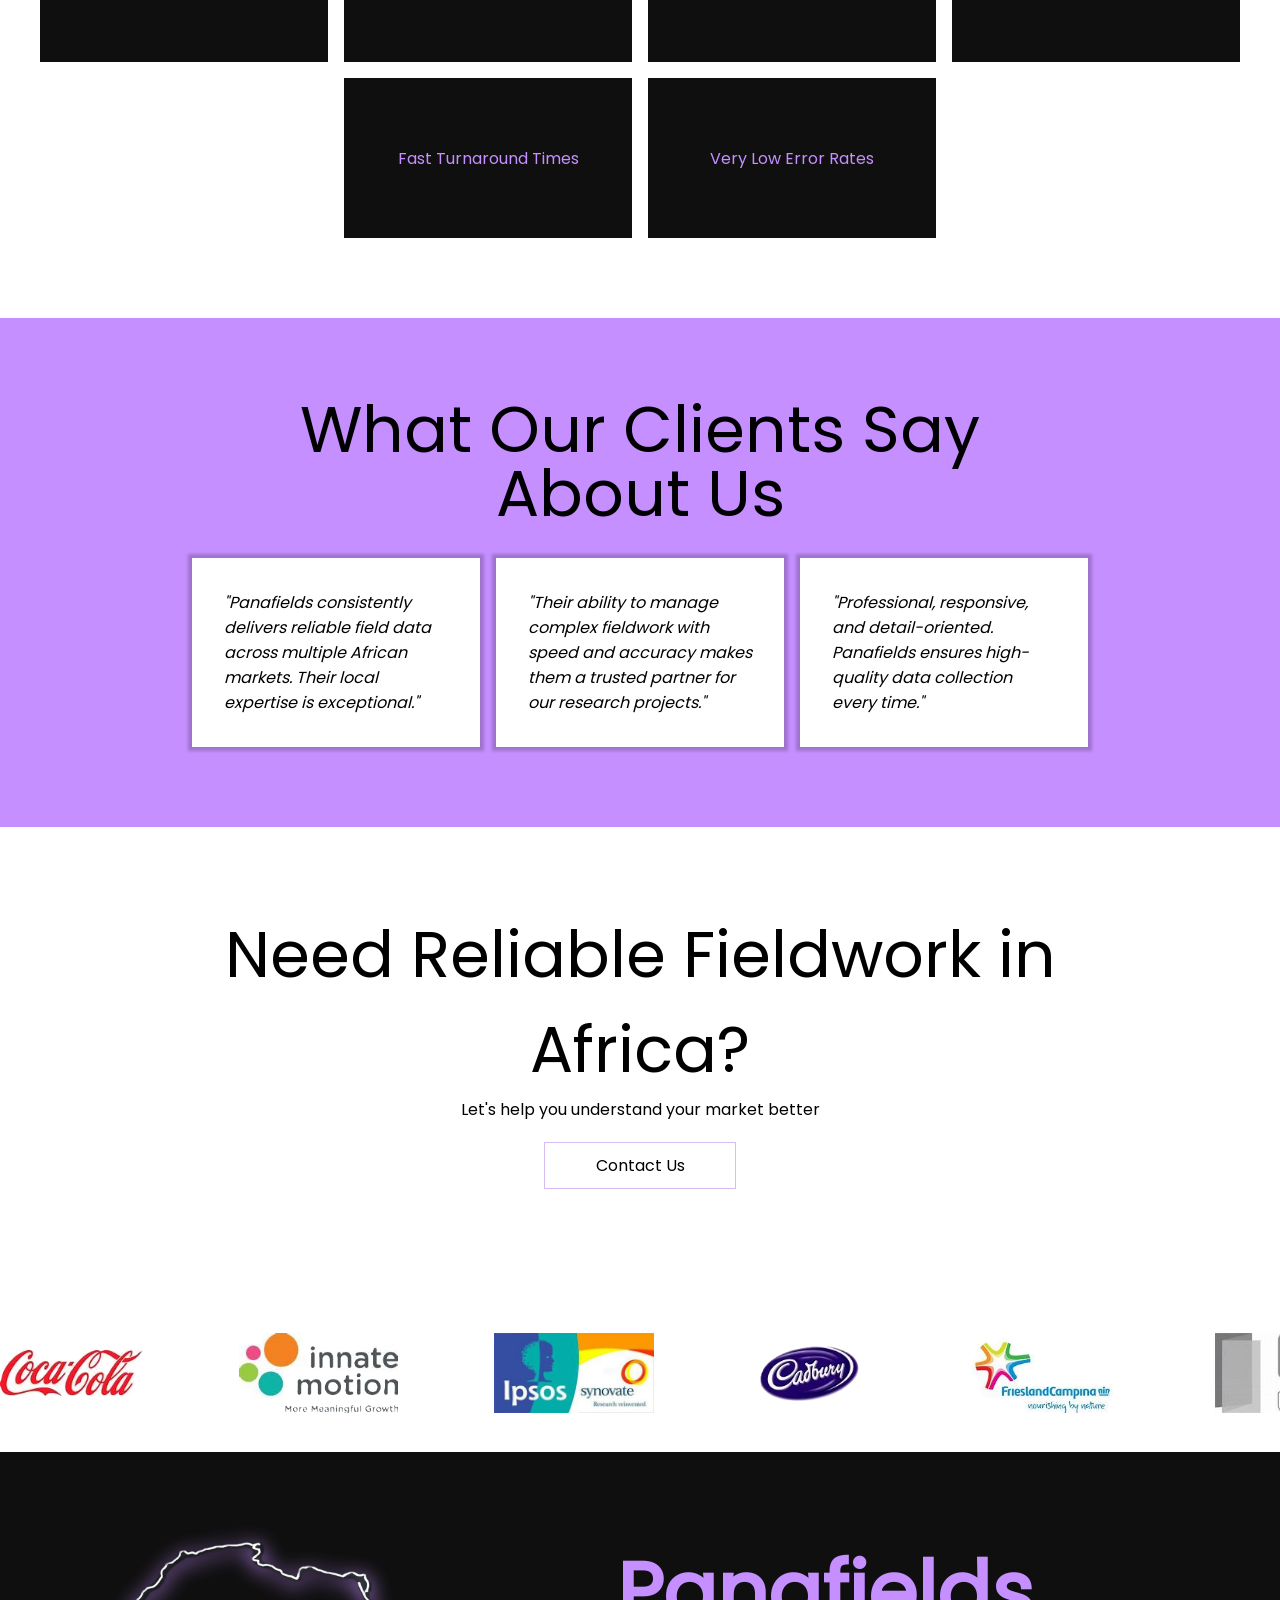
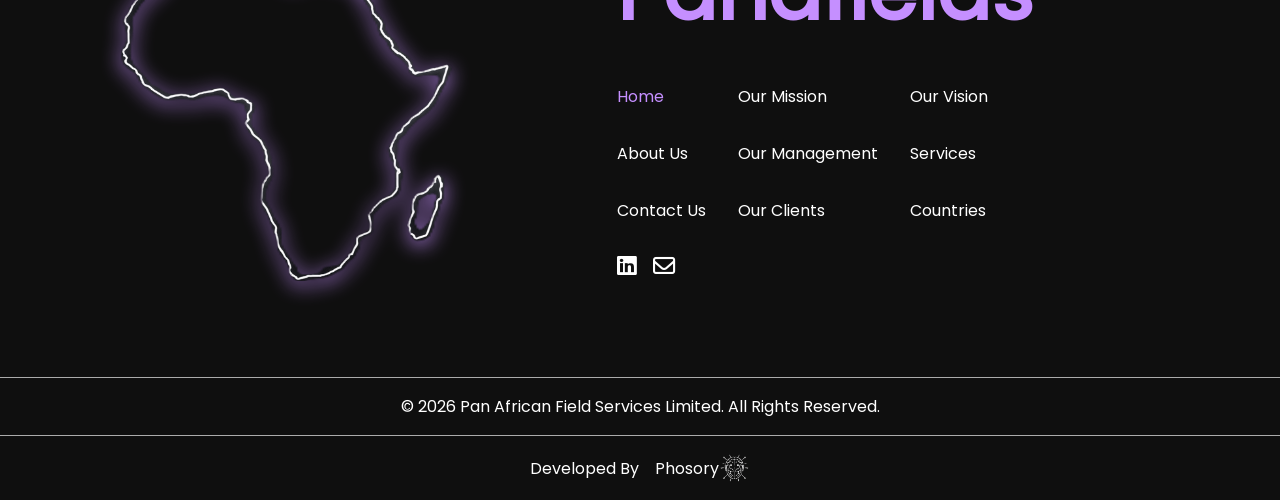
==== commit b117e55b: "Minor changes" ====
--- a/index.html
+++ b/index.html
@@ -35,7 +35,7 @@
 <body>
     <header>
         <div class="container">
-            <p class="text1">Pan African Field Services Ltd.</p>
+            <p class="text1">Pan African Field Services</p>
         </div>
         <ul class="sidebar">
             <li onclick="hideSidebar()"><a href="#"><i class="fas fa-x"></i></a></li>
@@ -88,7 +88,7 @@
 
     <section class="intro">
         <div>
-            <h2 class="fade-in">a little about us.<span style="color: #e1c4ff;">.</span>.</h2>
+            <h2 class="fade-in">a little about us.<span style="color: #c58fff;">.</span>.</h2>
             <p class="fade-in">Panafields is a leading African fieldwork and data collection agency supporting market research across multiple African countries. Our experienced teams conduct surveys, interviews, focus groups, and retail audits to help organizations understand African markets.</p>
             <a href="about.html" class="fade-in"><button>Learn More About Us</button></a>
         </div>
@@ -243,7 +243,7 @@
                     data-name="Angola"
                     data-id="AO"
                     d="m 495.3,598.6 -36,-0.2 -4.3,1.7 -3.5,-0.3 -5.1,1.9 -1.1,2.7 6,8.7 2.4,9.3 3.6,13.4 -3.8,5.5 -0.6,2.8 2.9,8.3 3.1,8.4 3.6,5 0.6,7.8 -1.4,10.3 -4,6.1 -7.1,9.1 -2.9,5.6 -4.1,12.5 -0.8,5.9 -4.3,12.7 -1.9,12.2 1,8.7 5.9,-2.7 7.2,-2.3 7.8,0.4 7.1,6.3 1.9,-1 48.8,-0.6 8.2,6.6 29.1,2 22.4,-5.7 -7.6,-8.6 -7.8,-11.3 1.6,-44 25.3,0.1 -1,-4.7 2,-5.2 -2,-6.5 1.5,-6.7 -1.2,-4.3 -5.5,-0.8 -7.6,2 -5.3,-0.3 -3,1.3 0.9,-16.5 -3.9,-5.1 -0.8,-8.5 1.9,-8.4 -2.4,-5.3 -0.1,-8.7 -14.8,0.1 1.1,-5 -6.2,0.1 -0.7,2.4 -7.6,0.5 -3.1,8.1 -1.9,3.4 -6.7,-1.9 -4,1.9 -8.1,1.1 -4.6,-7.2 -2.7,-4.5 -3.5,-8.3 -2.9,-10.3 z m -47.4,-2.7 0.4,-6 2,-3.5 4.5,-2.9 -4.6,-4.8 -3.7,2.3 -5,6 3.3,10.4 3.1,-1.5 z"
-                    style="fill:#e1c4ff" />
+                    style="fill:#c58fff" />
                 <path
                     inkscape:connector-curvature="0"
                     id="Burundi"
@@ -251,7 +251,7 @@
                     data-name="Burundi"
                     data-id="BI"
                     d="m 669,556.1 -0.6,-5.4 0,0 -6.5,-0.9 -3.8,7.9 -7.4,-1.1 3,6.3 0.1,2.4 4.3,13.2 0,0.6 1.2,-0.2 4.5,-5 4.9,-7.2 3,-2.9 -0.1,-4.5 -2.6,-3.2 z"
-                    style="fill:#e1c4ff" />
+                    style="fill:#c58fff" />
                 <path
                     inkscape:connector-curvature="0"
                     id="Benin"
@@ -259,7 +259,7 @@
                     data-name="Benin"
                     data-id="BJ"
                     d="m 340,356 -9.3,-8 -4.3,0.1 -4.1,4 -2.6,4.2 -6,1.2 -2.5,6.1 -4.1,1.6 -1.6,7.2 3.7,4.1 4.3,4.9 0.4,6.8 2.5,2.8 -0.5,31.8 3,9.5 10.1,-1.6 0.6,-22.3 -0.3,-8.8 2.3,-8.7 3.7,-4.3 5.9,-8.5 -1.3,-3.7 2.4,-5.6 -2.8,-8.2 0.5,-4.6 z"
-                    style="fill:#e1c4ff" />
+                    style="fill:#c58fff" />
                 <path
                     inkscape:connector-curvature="0"
                     id="Burkina Faso"
@@ -267,7 +267,7 @@
                     data-name="Burkina Faso"
                     data-id="BF"
                     d="m 300.7,310.8 -7.8,0 -3,-2.6 -6.7,1.9 -11.3,5.8 -2.3,4.3 -9.4,6.2 -1.7,3.6 -5.1,2.8 -5.8,-1.9 -3.4,3.4 -1.8,9.5 -9.7,11.4 0.3,4.7 -3.4,5.9 0.8,8 5.5,3 2.1,4.6 5.4,2.9 4.3,-3.4 5.7,-0.6 8.3,3.6 -1.6,-10.4 0.3,-7.9 21.1,-0.6 5.4,1 3.9,-2.2 5.6,1.1 10.7,0.3 4.1,-1.6 2.5,-6.1 6,-1.2 2.6,-4.2 0.3,-9.5 -14,-3.1 -0.4,-6.7 -6.9,-9 -1.6,-6.3 1,-6.7 z"
-                    style="fill:#e1c4ff" />
+                    style="fill:#c58fff" />
                 <path
                     inkscape:connector-curvature="0"
                     id="Botswana"
@@ -275,7 +275,7 @@
                     data-name="Botswana"
                     data-id="BW"
                     d="m 600.6,762.7 -2.2,-1 -6.9,3.1 -3.6,0 -7.9,5.4 -4.4,-5.7 -18.7,4.9 -9,0.4 -1.9,49.3 -11.8,0.5 -1.4,40.4 3.2,2 6.5,13.2 -1.5,8.4 2.5,4.9 8.5,-1.4 6.2,-6.2 5.8,-4.2 3.2,-6.6 6,-3.2 4.9,1.7 5.5,3.9 9.6,0.6 7.8,-3.2 1.4,-4.3 2.4,-6.6 6.5,-1.1 3.9,-5.2 4.4,-9.3 11.2,-10.3 17.3,-10.2 -7.3,-6.2 -9.2,-2.1 -3.1,-8.8 0.2,-4.9 -5.1,-1.5 -13,-15.2 -3.5,-8 -2.3,-2.4 -4.2,-11.1 z"
-                    style="fill:#e1c4ff" />
+                    style="fill:#c58fff" />
                 <path
                     inkscape:connector-curvature="0"
                     id="Central African Rep"
@@ -283,7 +283,7 @@
                     data-name="Central African Rep."
                     data-id="CF"
                     d="m 587,398.1 -1,-0.7 -4.2,-4 -0.9,-4.3 1.9,-5.7 -0.1,-5.7 -7.2,-8.6 -1.5,-5.9 -7.7,2.3 -6,5.6 -8.6,15.1 -11.3,6.4 -11.8,-0.8 -3.4,1.2 1.2,4.9 -6.3,4.8 -5.1,5.4 -15.3,5.3 -3,-3.1 -2.1,-0.3 -2.2,3.6 -10,1 -6.1,14 -2.9,2.6 -0.8,10.7 1.2,5.8 -0.9,4.1 5.8,7.3 1,4.9 4.6,7.2 5.6,4.4 0.6,6.3 1.3,4 6.3,-12.8 7.3,-7.4 8.2,2.4 7.9,0.7 1,-9.6 4.7,-7.1 6.5,-4.4 10.1,4.7 7.8,5.1 9,1.4 9.1,2.7 3.6,-8.4 1.6,-1.1 5.6,1.4 13.5,-6.9 4.9,3 3.9,-0.5 1.8,-3.3 4.5,-1.2 9.2,1.4 7.9,0.4 4,-1.5 -2,-4.4 -9.2,-5.5 -3.2,-8.3 -5.2,-6 -8.3,-7.2 -0.1,-4.5 -6.8,-5.5 -8.4,-5.4 z"
-                    style="fill:#e1c4ff" />
+                    style="fill:#c58fff" />
                 <path
                     inkscape:connector-curvature="0"
                     id="C&ocirc;te d'Ivoire"
@@ -291,7 +291,7 @@
                     data-name="Côte d'Ivoire"
                     data-id="CI"
                     d="m 230.4,373.8 -5,2.1 -2.9,1.7 -1.8,-5.9 -3.5,1.6 -2.1,-0.3 -2.3,4 -9.4,-0.1 -3.3,-2.1 -1.6,1.3 -2.5,1.1 -1,4.7 2.8,5.7 3,11.1 -4.6,1.6 -1.1,1.9 0.9,2.7 -0.8,6.1 -1.9,0 -0.6,4 1.2,6.7 -2.7,6.1 3.6,3.8 3.8,0.9 5.2,5.8 0.3,5.5 -1.1,1.7 -1,11.4 2.3,0.4 12.1,-5.1 8.5,-4 14.5,-2.4 7.8,-0.2 8.5,2.7 5.6,-0.1 0.5,-5.5 -5.2,-11.9 3.2,-15.6 5.1,-11.6 -3.2,-19.7 -8.3,-3.6 -5.7,0.6 -4.3,3.4 -5.4,-2.9 -2.1,-4.6 -5.5,-3 z"
-                    style="fill:#e1c4ff" />
+                    style="fill:#c58fff" />
                 <path
                     inkscape:connector-curvature="0"
                     id="Cameroon"
@@ -299,7 +299,7 @@
                     data-name="Cameroon"
                     data-id="CM"
                     d="m 477.5,366.6 0.4,-9.2 -1,-9.1 -4.9,-8.9 -3.4,0.8 -0.4,4.4 4.9,5.5 -1.3,2.5 -0.5,4.6 -10.2,10.7 -3.1,8.8 -1.6,7.2 -2.6,3.1 -2.4,9.7 -6.4,5.7 -1.9,7 -2.7,5.6 -1.1,5.7 -8.3,4.7 -6.9,-5.7 -4.6,0.2 -7.2,8.1 -3.6,0.1 -5.7,13.4 -3.1,9.8 -0.1,3.8 3.1,2 2.5,6.2 5.6,2.3 4.8,9.2 -1.8,10.9 19.9,0.3 5.8,-0.9 7.4,1.9 7.3,-1.8 1.5,0.7 15.4,0.6 9.9,3.6 9.7,3.3 0.9,-7.5 -1.3,-4 -0.6,-6.3 -5.6,-4.4 -4.6,-7.2 -1,-4.9 -5.8,-7.3 0.9,-4.1 -1.2,-5.8 0.8,-10.7 2.9,-2.6 6.1,-14 1.8,-3.7 -3.9,-9.6 -1.8,-5.7 -5.3,-2.3 -7.2,-8.1 2.5,-6.5 5.6,1.3 3.4,-0.9 6.8,0.1 -6.8,-12.6 z"
-                    style="fill:#e1c4ff" />
+                    style="fill:#c58fff" />
                 <path
                     inkscape:connector-curvature="0"
                     id="Democratic Rep. of Congo"
@@ -307,7 +307,7 @@
                     data-name="Dem. Rep. Congo"
                     data-id="CD"
                     d="m 618.3,446 -9.2,-1.4 -4.5,1.2 -1.8,3.3 -3.9,0.5 -4.9,-3 -13.5,6.9 -5.6,-1.4 -1.6,1.1 -3.6,8.4 -9.1,-2.7 -9,-1.4 -7.8,-5.1 -10.1,-4.7 -6.5,4.4 -4.7,7.1 -1,9.6 -0.7,8.4 -3.6,7.4 -2.4,8.6 -1.5,12.3 0.7,7.8 -2,4.8 -0.3,5.1 -1.4,4.4 -8.1,6.7 -5.6,7.1 -5.3,13.4 0.3,11.4 -3.1,4.4 -7.2,6.8 -7.2,8.7 -4.5,-2.5 -0.8,-3.9 -6.6,-0.1 -4.2,5.3 -3.2,-1.4 -4.5,2.9 -2,3.5 -0.4,6 -3.1,1.5 1.6,4.3 5.1,-1.9 3.5,0.3 4.3,-1.7 36,0.2 2.9,10.3 3.5,8.3 2.7,4.5 4.6,7.2 8.1,-1.1 4,-1.9 6.7,1.9 1.9,-3.4 3.1,-8.1 7.6,-0.5 0.7,-2.4 6.2,-0.1 -1.1,5 14.8,-0.1 0.1,8.7 2.4,5.3 -1.9,8.4 0.8,8.5 3.9,5.1 -0.9,16.5 3,-1.3 5.3,0.3 7.6,-2 5.5,0.8 4.2,0.3 0.6,4.3 5.7,-0.3 7.7,1.3 3.9,6.2 9.7,2 7.5,-4.4 2.6,7.3 9.2,1.9 4.3,5.9 4.8,7.6 9.3,0.1 -0.6,-14.9 -3.4,2.5 -8.4,-5.4 -3.2,-2.4 1.9,-13.9 2.5,-16.4 -2.6,-6.1 3.6,-8.8 3.3,-1.7 16.4,-2.3 2.1,0.6 0.6,-2.3 -3.4,-3.7 -1.5,-7.6 -7.3,-7.6 -4.1,-9.9 2.3,-5.8 -3.2,-7.8 2.4,-22.1 0.1,0.2 -0.1,-2.4 -3,-6.3 1.2,-7.6 1.7,-1 0.5,-8.3 3.5,-3.8 0.1,-10.5 2.9,-5.3 0.6,-11.1 2.6,-6.4 4.6,-7.2 4.7,-3.7 3.9,-4.9 -4.9,-1.9 0.6,-16.1 0,0 -10.9,-9.2 -2.9,-5.9 -6.8,2.9 -5.7,-0.9 -3.2,2.3 -5.5,-1.7 -7.5,-11.4 -4,1.5 -7.9,-0.4 z"
-                    style="fill:#e1c4ff" />
+                    style="fill:#c58fff" />
                 <path
                     inkscape:connector-curvature="0"
                     id="Congo"
@@ -315,7 +315,7 @@
                     data-name="Congo"
                     data-id="CG"
                     d="m 521.5,468.8 -7.9,-0.7 -8.2,-2.4 -7.3,7.4 -6.3,12.8 -0.9,7.5 -9.7,-3.3 -9.9,-3.6 -15.4,-0.6 -0.9,6.1 3.4,7.1 9.1,-1.1 3.1,2.7 -5.3,16.1 5.8,8.2 1.3,10.8 -1.6,9.2 -3.7,6.5 -10.8,-0.6 -6.5,-6.6 -1,6.1 -8.3,1.7 -4.2,3.5 4.6,9.1 -9.3,7.7 9.9,14.6 5,-6 3.7,-2.3 4.6,4.8 3.2,1.4 4.2,-5.3 6.6,0.1 0.8,3.9 4.5,2.5 7.2,-8.7 7.2,-6.8 3.1,-4.4 -0.3,-11.4 5.3,-13.4 5.6,-7.1 8.1,-6.7 1.4,-4.4 0.3,-5.1 2,-4.8 -0.7,-7.8 1.5,-12.3 2.4,-8.6 3.6,-7.4 0.7,-8.4 z"
-                    style="fill:#e1c4ff" />
+                    style="fill:#c58fff" />
                 <path
                     inkscape:connector-curvature="0"
                     id="Djibouti"
@@ -323,7 +323,7 @@
                     data-name="Djibouti"
                     data-id="DJ"
                     d="m 820.3,358.7 -5.3,-3.8 6.8,-3.3 0.1,-5.7 -3,-4.3 -3.6,3.4 -5.2,-1.2 -4,6.1 -3.9,6.5 1.1,3.8 0.3,4.2 6.8,0.2 2.9,-0.9 2.8,2.4 4.2,-7.4 z"
-                    style="fill:#322c38" />
+                    style="fill:#c6a9e4" />
                 <path
                     inkscape:connector-curvature="0"
                     id="Algeria"
@@ -331,7 +331,7 @@
                     data-name="Algeria"
                     data-id="DZ"
                     d="M 392.4,5.7 384.6,6.5 379.8,3.3 367.6,3.4 357,8.9 351.2,6.8 332.3,8 l -19.4,2.5 -11,4.3 -7.2,5.8 -12.4,2.4 -11.1,7.7 4.2,9 0.7,8.4 3.9,14.7 3.1,2.9 -2.2,5.4 -15.2,2.3 -5.4,5.1 -6.7,1.2 -0.6,10.2 -13.8,5.4 -4.6,7 -9.6,3.7 -11.8,2.1 -19.2,10.2 -0.2,16.3 0,1 -0.3,2.7 44.1,33.5 40,30.2 40.4,30.2 2.9,6.4 7.5,4 5.5,2.2 0.2,8.8 13.3,-1.3 16.9,-6.2 34.5,-27.1 40.5,-26.4 -5.4,-8.7 -9.6,-6.4 -5.5,2.5 -4.3,-7.7 -0.6,-5.9 -7.2,-10.1 4.6,-5.8 -1.3,-8.7 1.4,-7.6 -1,-6.3 1.8,-11.3 -0.8,-6.4 -4.1,-12.2 -5.7,-24.7 -7.3,-5.6 -0.2,-3.3 -9.7,-8.3 -1.3,-10.4 7,-7.8 2.4,-11.6 -2.3,-13.4 2.2,-7.2 z"
-                    style="fill:#322c38" />
+                    style="fill:#c6a9e4" />
                 <path
                     inkscape:connector-curvature="0"
                     id="Egypt"
@@ -339,7 +339,7 @@
                     data-name="Egypt"
                     data-id="EG"
                     d="m 628.8,88.1 -11.9,-4 -11.5,-3.7 -15.6,0.2 -3.7,6.6 2.2,5.9 -2.4,8.5 4.2,11.2 2.9,49.2 2.2,50.9 48.1,0 46.4,0 47.4,0 -2.2,-2.8 -14.7,-12.4 -0.9,-9 2.2,-2.4 -11.6,-15.3 -4.4,-7.9 -4.9,-7.5 -10.5,-21.6 -8.4,-13.9 -6.1,-14.5 1.1,-1.3 10.1,19.8 5.8,6.2 4.3,4.4 2.5,-2.4 2.7,-7.2 1.6,-10.4 2.8,-5.6 -1.5,-3.5 -8.5,-20.1 0,0 -5.4,3.4 -9.2,-0.8 -9.6,-3.2 -2.3,4.5 -3.8,-6.8 -8.5,-1.8 -10.2,1.2 -4.5,3.9 -8.6,4.4 -5.6,-2.2 z"
-                    style="fill:#322c38" />
+                    style="fill:#c6a9e4" />
                 <path
                     inkscape:connector-curvature="0"
                     id="Eritrea"
@@ -347,7 +347,7 @@
                     data-name="Eritrea"
                     data-id="ER"
                     d="m 777.6,303.8 -7,-6.8 -4,-12.7 -7.8,-16 -5.7,7.9 -8.8,2.3 -3.6,4.2 -0.7,9.2 -4.3,20.3 1.5,5.6 14.3,2.9 3.3,-10.4 7.6,6.3 7,-3.2 3,2.9 8.3,0.1 10.8,5.6 3.4,4.8 5.5,4.4 5.4,8.1 4.3,4.5 5.2,1.2 3.6,-3.4 -6.2,-4.2 -4,-4.7 -6.9,-8 -7.1,-7.9 -17.1,-13 z"
-                    style="fill:#322c38" />
+                    style="fill:#c6a9e4" />
                 <path
                     inkscape:connector-curvature="0"
                     id="Ethiopia"
@@ -355,7 +355,7 @@
                     data-name="Ethiopia"
                     data-id="ET"
                     d="m 754.8,310.3 -3.3,10.4 -14.3,-2.9 -1.4,11.9 -4.5,13.6 -7.1,6.8 -4.8,10.6 -1.1,5.7 -5.6,3.8 -3.3,14.5 0.1,1.7 0.4,10.8 -1.8,4.2 -6.4,0.3 -4,7.9 7.5,1 6.3,6.7 2.2,5.6 5.7,3.2 7.4,15 6.4,2.4 0.1,7.7 4.2,4.6 8.5,0 15.7,11.7 3.8,0.2 2.9,-0.4 2.7,1.6 8.2,1.1 3.5,-5.8 11.1,-5.8 4.9,4.7 8.4,0 3.3,-4.4 7.8,-0.2 10.7,-9.8 15.9,-0.6 33.5,-41.5 -10.3,0.1 -40.3,-16.4 -4.8,-5 -4.6,-6.6 -4.8,-7.7 2.5,-4.9 -2.8,-2.4 -2.9,0.9 -6.8,-0.2 -0.3,-4.2 -1.1,-3.8 3.9,-6.5 4,-6.1 -4.3,-4.5 -5.4,-8.1 -5.5,-4.4 -3.4,-4.8 -10.8,-5.6 -8.3,-0.1 -3,-2.9 -7,3.2 -7.6,-6.3 z"
-                    style="fill:#9887aa" />
+                    style="fill:#775b96" />
                 <path
                     inkscape:connector-curvature="0"
                     id="Gabon"
@@ -363,7 +363,7 @@
                     data-name="Gabon"
                     data-id="GA"
                     d="m 455.9,485.9 -1.5,-0.7 -7.3,1.8 -7.4,-1.9 -5.8,0.9 0.1,16.7 -17.7,-0.2 -4.2,0.8 -2.4,10.3 -3,10.1 -2.7,4.4 -0.3,4.6 7.3,14.3 8.1,11.4 12.5,14 9.3,-7.7 -4.6,-9.1 4.2,-3.5 8.3,-1.7 1,-6.1 6.5,6.6 10.8,0.6 3.7,-6.5 1.6,-9.2 -1.3,-10.8 -5.8,-8.2 5.3,-16.1 -3.1,-2.7 -9.1,1.1 -3.4,-7.1 0.9,-6.1 z"
-                    style="fill:#e1c4ff" />
+                    style="fill:#c58fff" />
                 <path
                     inkscape:connector-curvature="0"
                     id="Ghana"
@@ -371,7 +371,7 @@
                     data-name="Ghana"
                     data-id="GH"
                     d="m 296.4,364.9 -5.6,-1.1 -3.9,2.2 -5.4,-1 -21.1,0.6 -0.3,7.9 1.6,10.4 3.2,19.7 -5.1,11.6 -3.2,15.6 5.2,11.9 -0.5,5.5 10.9,3.9 11,-4 6.7,-4.7 19.2,-8.1 -2.8,-4.9 -3.2,-8.8 -1,-6.8 2.7,-12.5 -3,-5 -1.2,-10.9 0,-10.1 -5.1,-7.1 0.9,-4.3 z"
-                    style="fill:#e1c4ff" />
+                    style="fill:#c58fff" />
                 <path
                     inkscape:connector-curvature="0"
                     id="Guinea"
@@ -379,7 +379,7 @@
                     data-name="Guinea"
                     data-id="GN"
                     d="m 156.4,345.2 -1.8,0.7 -6.6,-1.1 -0.9,1.6 -2.7,0.3 -8.7,-3.4 -5.8,-0.1 -0.3,4.7 -1.3,1.4 0.9,4.6 -1.9,1.8 -2.7,0.1 -3.2,2.3 -3.7,-0.3 -5.5,6.8 3.6,2.2 1.7,3.1 1.3,6.1 3,2.7 3.1,1.8 4.7,5.4 5.3,8.2 6.5,-6.1 1.5,-3.8 2.1,-3 3.3,-0.3 2.9,-2.6 9.7,0 3.3,5 2.6,5.8 -0.4,4 1.9,3.6 -0.1,5.1 3.3,-0.8 2.6,-0.3 3.2,-1.6 5.1,8.5 -0.9,5.6 2.4,2.9 3.4,0.1 2.6,-5.6 3.4,0.4 1.9,0 0.8,-6.1 -0.9,-2.7 1.1,-1.9 4.6,-1.6 -3,-11.1 -2.8,-5.7 1,-4.7 2.5,-1.1 -3.7,-4 0.7,-4.1 -1.6,-1.6 -2.6,1.3 0.6,-4.5 2.5,-3.5 -5,-5.8 -1.4,-3.8 -2.7,-3.1 -2.4,-0.3 -2.9,1.9 -4,1.8 -3.3,3 -5.2,-1.1 -3.3,-3.5 -2,-0.4 -3.2,1.8 -2,0 -0.6,-5 z"
-                    style="fill:#e1c4ff" />
+                    style="fill:#c58fff" />
                 <path
                     inkscape:connector-curvature="0"
                     id="Gambia"
@@ -387,7 +387,7 @@
                     data-name="Gambia"
                     data-id="GM"
                     d="m 91.9,335.4 11,0.2 3,-1.9 2.2,-0.1 4.5,-3.2 5.2,2.9 5.2,0.3 5.3,-3.1 -2.4,-4 -4,2.3 -3.8,-0.1 -4.7,-3.4 -3.8,0.2 -2.8,3.3 -13.2,0.4 -1.7,6.2 z"
-                    style="fill:#e1c4ff" />
+                    style="fill:#c58fff" />
                 <path
                     inkscape:connector-curvature="0"
                     id="Guinea-Bissau"
@@ -395,7 +395,7 @@
                     data-name="Guinea-Bissau"
                     data-id="GW"
                     d="m 129.9,343.2 -22.4,-0.6 -3.3,1.6 -4,-0.5 -6.5,2.3 0.7,2.9 3.7,3 -0.1,2.1 2.7,3.9 5.1,0.9 6.4,5.8 5.5,-6.8 3.7,0.3 3.2,-2.3 2.7,-0.1 1.9,-1.8 -0.9,-4.6 1.3,-1.4 0.3,-4.7 z"
-                    style="fill:#e1c4ff" />
+                    style="fill:#c58fff" />
                 <path
                     inkscape:connector-curvature="0"
                     id="Equatorial Guinea"
@@ -403,7 +403,7 @@
                     data-name="Eq. Guinea"
                     data-id="GQ"
                     d="m 433.9,486 -19.9,-0.3 -4.1,15.5 2.2,2.1 4.2,-0.8 17.7,0.2 -0.1,-16.7 z"
-                    style="fill:#e1c4ff" />
+                    style="fill:#c58fff" />
                 <path
                     inkscape:connector-curvature="0"
                     id="Kenya"
@@ -411,7 +411,7 @@
                     data-name="Kenya"
                     data-id="KE"
                     d="m 807.2,463.1 -8.4,0 -4.9,-4.7 -11.1,5.8 -3.5,5.8 -8.2,-1.1 -2.7,-1.6 -2.9,0.4 -3.8,-0.2 -15.7,-11.7 -8.5,0 -4.2,-4.6 -0.1,-7.7 -6.4,-2.4 -8.1,9.1 -7.4,8.3 5.9,9.6 1.5,7 5.5,15.8 -4.4,10.1 -5.9,9.2 -3.5,5.6 0,0.7 2.9,5.2 -0.8,10.3 44.1,28.2 0.7,8 17.3,13.8 5,-4.6 2.5,-9.2 4,-5.5 1.9,-9.8 4.6,-1 3.1,-5.8 8.6,-5.5 -7.2,-11.4 -0.4,-50.4 10.5,-15.7 z"
-                    style="fill:#e1c4ff" />
+                    style="fill:#c58fff" />
                 <path
                     inkscape:connector-curvature="0"
                     id="Liberia"
@@ -419,7 +419,7 @@
                     data-name="Liberia"
                     data-id="LR"
                     d="m 193.3,411 -3.4,-0.4 -2.6,5.6 -3.4,-0.1 -2.4,-2.9 0.9,-5.6 -5.1,-8.5 -3.2,1.6 -2.6,0.3 -5.7,6.5 -5.5,7.5 -0.7,4 -2.9,4.4 8.1,8.9 10.4,7.6 11,10.5 12.6,6.6 3.2,-0.1 1,-11.4 1.1,-1.7 -0.3,-5.5 -5.2,-5.8 -3.8,-0.9 -3.6,-3.8 2.7,-6.1 -1.2,-6.7 0.6,-4 z"
-                    style="fill:#e1c4ff" />
+                    style="fill:#c58fff" />
                 <path
                     inkscape:connector-curvature="0"
                     id="Libya"
@@ -427,7 +427,7 @@
                     data-name="Libya"
                     data-id="LY"
                     d="m 589.8,80.6 -3.1,-4.5 -11.7,-1.6 -3.9,-2.4 -4.4,0 -4.4,-6.2 -15.9,-2.8 -7.9,1.8 -7.9,6.5 -3.3,6.7 3.4,10.6 -5.3,6.3 -5.5,3.6 L 507,91.7 490.3,86 479.7,83.3 473.6,71 l -15.7,-6.1 -9.8,-2.3 -4.8,1.2 -13.8,-4.8 -0.3,10.6 -5.6,4 -3.4,4.4 -7.9,5.3 1.5,5.7 -0.9,5.8 -5.6,3.2 4.1,12.2 0.8,6.4 -1.8,11.3 1,6.3 -1.4,7.6 1.3,8.7 -4.6,5.8 7.2,10.1 0.6,5.9 4.3,7.7 5.5,-2.5 9.6,6.4 5.4,8.7 19,6 6.9,7.5 8.3,-5.1 11.9,-7.6 48.4,26.5 48.7,26.5 -0.1,-5.8 13.8,0 -1,-27.7 -2.2,-50.9 -2.9,-49.2 -4.2,-11.2 2.4,-8.5 -2.2,-5.9 3.7,-6.6 z"
-                    style="fill:#322c38" />
+                    style="fill:#c6a9e4" />
                 <path
                     inkscape:connector-curvature="0"
                     id="Lesotho"
@@ -435,7 +435,7 @@
                     data-name="Lesotho"
                     data-id="LS"
                     d="m 625.3,939.9 2.5,-4.4 6.7,-2.2 2.4,-4.5 4.1,-6.7 -3.8,-4.2 -4.8,-4.2 -5.7,2.8 -6.8,5.4 -6.9,8.7 8,10.6 4.3,-1.3 z"
-                    style="fill:#e1c4ff" />
+                    style="fill:#c58fff" />
                 <path
                     inkscape:connector-curvature="0"
                     id="Morocco"
@@ -443,7 +443,7 @@
                     data-name="Morocco"
                     data-id="MA"
                     d="m 271.2,30.7 -5,-0.1 -11.9,-3.1 -11,0.9 -6.8,-5.9 -8.5,-0.1 -3.8,8.6 -8,14.5 -8.7,5.7 -11.8,6.4 -7.7,9.3 -1.8,7.3 -4.8,11.8 2.5,17.2 -10.1,11.5 -6,3.7 -9.6,9.4 -11,1.6 -6.1,5.3 -0.2,0.2 -7.9,14.1 -8.1,5.1 -4.5,8.5 -0.5,7.4 -3.4,8.1 -4,2.2 -6.9,8.8 -4.4,9.8 0.7,4.6 -4.1,7.3 -4.7,3.7 -0.8,6.4 0.2,0.1 27,-1.1 1.6,-5 5,-6.2 4.4,-19.1 16.9,-15 6,-17.4 3.7,-1.1 4.2,-10.8 10,-1.4 4.2,1.8 5.4,0 3.9,-3.2 7.3,-0.4 -0.1,-7.5 0,0 1.8,0 0.2,-16.3 19.2,-10.2 11.8,-2.1 9.6,-3.7 4.6,-7 13.8,-5.4 0.6,-10.2 6.7,-1.2 5.4,-5.1 15.2,-2.3 2.2,-5.4 -3.1,-2.9 -3.9,-14.7 -0.7,-8.4 -4.2,-9 z"
-                    style="fill:#322c38" />
+                    style="fill:#c6a9e4" />
                 <path
                     inkscape:connector-curvature="0"
                     id="Madagascar"
@@ -451,7 +451,7 @@
                     data-name="Madagascar"
                     data-id="MG"
                     d="m 902.9,704.8 -2.5,-9.1 -3,-5.9 -3.9,-5.9 -4.3,6.2 -0.7,8.3 -7.1,9.6 -5.1,-1.7 1.3,6 -4,6.9 -10.4,8.5 -7.3,7.9 -5.4,0.2 -4.6,2.5 -6.9,2.8 -6,0.6 -2.2,8.7 -4.7,7.8 0.2,12.7 1.7,8.7 2.4,6.6 -1.7,8.8 -6.4,10.5 -0.3,4.6 -5.7,2.4 -2.8,10 0.4,9.9 3.4,11 -0.1,12.3 2.6,7.3 9.1,5 6.5,3.5 10.9,-5.8 9.9,-3.3 6.8,-16.1 6.1,-19.2 9.3,-26.2 7.3,-19.1 5.9,-16.1 1.6,-11.7 3.5,-3.2 1.5,-5.9 -1.7,-10.2 2.6,-4.1 3.5,8.1 2.4,-4.1 1.7,-6.6 -2.8,-6.5 -1,-16.7 z"
-                    style="fill:#9887aa" />
+                    style="fill:#775b96" />
                 <path
                     inkscape:connector-curvature="0"
                     id="Mali"
@@ -459,7 +459,7 @@
                     data-name="Mali"
                     data-id="ML"
                     d="m 347.4,252.3 -13.3,1.3 -0.2,-8.8 -5.5,-2.2 -7.5,-4 -2.9,-6.4 -40.4,-30.2 -40,-30.2 -18.2,0.2 5.1,59.7 5.4,59.7 2,1.8 -2.7,9.6 -48.5,0.2 -1.9,3.1 -4.6,-0.9 -6.9,2.7 -8.4,-3.8 -3.8,0.3 -2.2,8.2 -4.1,2.5 0.4,8.6 2.3,7.9 4.5,3.9 1,5.3 -0.6,4.4 0.6,5 2,0 3.2,-1.8 2,0.4 3.3,3.5 5.2,1.1 3.3,-3 4,-1.8 2.9,-1.9 2.4,0.3 2.7,3.1 1.4,3.8 5,5.8 -2.5,3.5 -0.6,4.5 2.6,-1.3 1.6,1.6 -0.7,4.1 3.7,4 1.6,-1.3 3.3,2.1 9.4,0.1 2.3,-4 2.1,0.3 3.5,-1.6 1.8,5.9 2.9,-1.7 5,-2.1 -0.8,-8 3.4,-5.9 -0.3,-4.7 9.7,-11.4 1.8,-9.5 3.4,-3.4 5.8,1.9 5.1,-2.8 1.7,-3.6 9.4,-6.2 2.3,-4.3 11.3,-5.8 6.7,-1.9 3,2.6 7.8,0 7.7,-0.6 4.5,-4.9 16.5,-1.2 10.7,-2.2 1,-8.5 6.6,-9.2 -0.3,-31.9 z"
-                    style="fill:#e1c4ff" />
+                    style="fill:#c58fff" />
                 <path
                     inkscape:connector-curvature="0"
                     id="Mozambique"
@@ -467,7 +467,7 @@
                     data-name="Mozambique"
                     data-id="MZ"
                     d="m 788.2,666.2 -1.7,-6.2 0,0 0,0 -10,8.1 -13.4,5.3 -7.3,-0.2 -4.5,4.2 -8.4,0.3 -3.3,1.8 -14.4,-3.9 -4.7,0.5 -3.3,13.1 1.4,15.8 0.7,0 4.2,4.4 4.6,10 0.3,17.8 -5.4,3 -4.1,9.6 -7.5,-8.6 -0.5,-9.7 2.9,-6.5 -0.5,-5.5 -4.7,-3.5 -3.3,1.2 -6.8,-6.6 -37.1,11.4 0.8,9.9 0.6,5.1 10,-0.3 5.5,3 2.5,3.4 5.7,1 6.1,4.4 -0.8,17.5 -2.8,9.6 -1,10.4 1.7,4.1 -1.7,8.1 -1.9,1.3 -3.6,9.9 -13.4,15.7 4.7,19.5 2.5,9.9 -3,15.4 0.7,5 1.3,6.2 0.6,6.1 9,0.1 1.5,-7.3 -2.9,-0.9 -0.6,-5.8 5.5,-5.2 14.8,-7.5 10.1,-4.6 5.3,-5 2.1,-5.7 -2.7,-2.4 2.4,-6.4 1.1,-13.6 -2.2,0.7 0.1,-4.1 -1.9,-8.1 -5.2,-10.5 1.6,-9.9 5.1,-3.2 8.9,-9.8 4.7,-2.5 14.4,-14.9 14,-6.7 11.3,-5.3 8.1,-8.5 5.2,-9.6 4.1,-9.9 -1.8,-6.8 0.4,-21.6 -1,-12.2 0.9,-13.8 z"
-                    style="fill:#e1c4ff" />
+                    style="fill:#c58fff" />
                 <path
                     inkscape:connector-curvature="0"
                     id="Mauritania"
@@ -475,7 +475,7 @@
                     data-name="Mauritania"
                     data-id="MR"
                     d="m 237.6,171.8 -44.1,-33.5 -0.5,20.9 -38.9,-0.7 -0.4,35.4 -11.2,1.3 -3.1,7.1 1.9,20 -46.9,-0.1 -2.7,4.6 6.1,6 3,6.5 -1.4,6.9 1.3,6.9 1,13.7 -1.8,13 -3.5,6.8 0.9,7.5 4.2,-4.5 6,1.2 5.9,-3 6.8,-0.1 5.7,4 7.9,3.7 7.2,10.2 7.8,9.5 4.1,-2.5 2.2,-8.2 3.8,-0.3 8.4,3.8 6.9,-2.7 4.6,0.9 1.9,-3.1 48.5,-0.2 2.7,-9.6 -2,-1.8 -5.4,-59.7 -5.1,-59.7 18.2,-0.2 z"
-                    style="fill:#e1c4ff" />
+                    style="fill:#c58fff" />
                 <path
                     inkscape:connector-curvature="0"
                     id="Malawi"
@@ -483,7 +483,7 @@
                     data-name="Malawi"
                     data-id="MW"
                     d="m 714.6,711.7 0.3,-5.2 -2.7,-4.1 0.4,-6 -3.3,-10.2 3.7,-7.7 -0.2,-16.7 -4.1,-8.9 0.4,-1.5 0,0 -2.3,-3.8 -11.9,-2.6 5.6,6.2 2.8,11.7 -2.2,3.8 -2.7,11.2 2,11.5 -4,4.8 -4.1,12.8 6.2,3.6 6.8,6.6 3.3,-1.2 4.7,3.5 0.5,5.5 -2.9,6.5 0.5,9.7 7.5,8.6 4.1,-9.6 5.4,-3 -0.3,-17.8 -4.6,-10 -4.2,-4.4 -0.7,0 0.1,1.9 2.3,0.5 2.2,7.4 -0.4,1.7 -4.1,-5.3 -2.2,3.4 -1.9,-2.9 z"
-                    style="fill:#e1c4ff" />
+                    style="fill:#c58fff" />
                 <path
                     inkscape:connector-curvature="0"
                     id="Namibia"
@@ -491,7 +491,7 @@
                     data-name="Namibia"
                     data-id="NA"
                     d="m 576,759.7 -22.4,5.7 -29.1,-2 -8.2,-6.6 -48.8,0.6 -1.9,1 -7.1,-6.3 -7.8,-0.4 -7.2,2.3 -5.9,2.7 0.6,10.6 9.5,13.5 2.5,8.7 6,16.6 5.9,11.4 4.6,5.7 1.3,7.6 -0.1,16.5 3.4,21.3 2.6,10.1 2.2,13.4 4.3,10.1 8.3,10.5 6,-6.8 4.5,3.7 1.7,6 5.2,1 7.3,2.6 6.4,-1 10.8,-7.1 2.2,-51.1 1.4,-40.4 11.8,-0.5 1.9,-49.3 9,-0.4 18.7,-4.9 4.4,5.7 7.9,-5.4 3.6,0 6.9,-3.1 0,-1.2 -4.7,-3.1 -7.8,-0.8 -9.9,3.1 z"
-                    style="fill:#e1c4ff" />
+                    style="fill:#c58fff" />
                 <path
                     inkscape:connector-curvature="0"
                     id="Niger"
@@ -499,7 +499,7 @@
                     data-name="Niger"
                     data-id="NE"
                     d="m 458.3,198.6 -19,-6 -40.5,26.4 -34.5,27.1 -16.9,6.2 0.3,31.9 -6.6,9.2 -1,8.5 -10.7,2.2 -16.5,1.2 -4.5,4.9 -7.7,0.6 -1,6.7 1.6,6.3 6.9,9 0.4,6.7 14,3.1 -0.3,9.5 4.1,-4 4.3,-0.1 9.3,8 0.8,-12.4 3.5,-5.5 1.6,-8 3.2,-3 13,-1.6 12.2,5.1 4.6,5.3 6.1,0.2 5.8,-3.4 14.7,7.1 6.2,-0.3 7.1,-5.9 7.1,0.4 3.5,-1.9 6.5,0.8 9.4,4 9.4,-7.7 2.9,0.6 8.4,15.1 2.2,-0.3 0.4,-4.4 3.4,-0.8 1.1,-6.5 -7.8,-0.3 -0.1,-8.9 -5.1,-5.2 4.9,-18.2 15.2,-13 0.2,-18 4,-28.1 2.5,-6 -5.1,-4.7 -0.3,-4.4 -4.6,-3.6 -3.4,-21.5 -8.3,5.1 -6.9,-7.5 z"
-                    style="fill:#e1c4ff" />
+                    style="fill:#c58fff" />
                 <path
                     inkscape:connector-curvature="0"
                     id="Nigeria"
@@ -507,7 +507,7 @@
                     data-name="Nigeria"
                     data-id="NG"
                     d="m 468.2,344.6 -2.2,0.3 -8.4,-15.1 -2.9,-0.6 -9.4,7.7 -9.4,-4 -6.5,-0.8 -3.5,1.9 -7.1,-0.4 -7.1,5.9 -6.2,0.3 -14.7,-7.1 -5.8,3.4 -6.1,-0.2 -4.6,-5.3 -12.2,-5.1 -13,1.6 -3.2,3 -1.6,8 -3.5,5.5 -0.8,12.4 -0.5,4.6 2.8,8.2 -2.4,5.6 1.3,3.7 -5.9,8.5 -3.7,4.3 -2.3,8.7 0.3,8.8 -0.6,22.3 10.7,0 9.2,-0.1 8.6,9.1 4.1,10 6.5,8.6 9.8,0.3 4.7,-3.1 4.6,0.8 12.7,-5 3.1,-9.8 5.7,-13.4 3.6,-0.1 7.2,-8.1 4.6,-0.2 6.9,5.7 8.3,-4.7 1.1,-5.7 2.7,-5.6 1.9,-7 6.4,-5.7 2.4,-9.7 2.6,-3.1 1.6,-7.2 3.1,-8.8 10.2,-10.7 0.5,-4.6 1.3,-2.5 -4.9,-5.5 z"
-                    style="fill:#e1c4ff" />
+                    style="fill:#c58fff" />
                 <path
                     inkscape:connector-curvature="0"
                     id="Rwanda"
@@ -515,7 +515,7 @@
                     data-name="Rwanda"
                     data-id="RW"
                     d="m 667.9,533 -7.4,4.3 -2.9,-1.4 -3.5,3.8 -0.5,8.3 -1.7,1 -1.2,7.6 7.4,1.1 3.8,-7.9 6.5,0.9 0,0 3.5,-1.8 0.8,-8.1 -4.8,-7.8 z"
-                    style="fill:#e1c4ff" />
+                    style="fill:#c58fff" />
                 <path
                     inkscape:connector-curvature="0"
                     id="West Sahara"
@@ -523,7 +523,7 @@
                     data-name="W. Sahara"
                     data-id="EH"
                     d="m 193.8,134.6 -1.8,0 0,0 0.1,7.5 -7.3,0.4 -3.9,3.2 -5.4,0 -4.2,-1.8 -10,1.4 -4.2,10.8 -3.7,1.1 -6,17.4 -16.9,15 -4.4,19.1 -5,6.2 -1.6,5 -27,1.1 -0.2,-0.1 -0.6,5.9 2.7,-4.6 46.9,0.1 -1.9,-20 3.1,-7.1 11.2,-1.3 0.4,-35.4 38.9,0.7 0.5,-20.9 0.3,-2.7 0,-1 z"
-                    style="fill:#322c38" />
+                    style="fill:#c6a9e4" />
                 <path
                     inkscape:connector-curvature="0"
                     id="Sudan"
@@ -531,7 +531,7 @@
                     data-name="Sudan"
                     data-id="SD"
                     d="m 740,291.9 0.7,-9.2 3.6,-4.2 8.8,-2.3 5.7,-7.9 -6.9,-5.1 -4.8,-3.4 -5.3,-16.5 -2.5,-14.3 2.5,-2.5 -4.7,-13.6 -47.4,0 -46.4,0 -48.1,0 1,27.7 -13.8,0 0.1,5.8 2.4,54.9 -10.5,-0.9 -5.2,10.2 -3,8.5 2.6,3.2 -3.8,4.3 1.5,5.7 -3,5.8 -1.2,5 4.3,-0.8 2.6,5.4 0.3,8 4.6,4.1 -0.1,3.4 1.5,5.9 7.2,8.6 0.1,5.7 -1.9,5.7 0.9,4.3 4.2,4 1,0.7 3.8,-1.6 4.1,-2.6 2.9,-12.3 3.2,-6.4 8.8,-1.9 2.1,3.8 6.5,8 3.3,1.2 4.4,-2.3 8.7,0.4 1.8,2.9 12.1,0 0.3,-2.9 6.3,-2.6 1.1,-4 4.6,-2.9 10.4,8.1 6.2,-1.4 5.8,-10 6.5,-7.6 -1.3,-8.3 -3,-4 7.3,-0.8 0.7,-3 5.7,0.9 -1.2,10.2 1.7,10 6.5,5.5 1.5,4.7 0,6.9 1.7,0.3 -0.1,-1.7 3.3,-14.5 5.6,-3.8 1.1,-5.7 4.8,-10.6 7.1,-6.8 4.5,-13.6 1.4,-11.9 -1.5,-5.6 4.3,-20.3 z"
-                    style="fill:#322c38" />
+                    style="fill:#c6a9e4" />
                 <path
                     inkscape:connector-curvature="0"
                     id="South Sudan"
@@ -539,7 +539,7 @@
                     data-name="S. Sudan"
                     data-id="SS"
                     d="m 707.8,379.2 -1.5,-4.7 -6.5,-5.5 -1.7,-10 1.2,-10.2 -5.7,-0.9 -0.7,3 -7.3,0.8 3,4 1.3,8.3 -6.5,7.6 -5.8,10 -6.2,1.4 -10.4,-8.1 -4.6,2.9 -1.1,4 -6.3,2.6 -0.3,2.9 -12.1,0 -1.8,-2.9 -8.7,-0.4 -4.4,2.3 -3.3,-1.2 -6.5,-8 -2.1,-3.8 -8.8,1.9 -3.2,6.4 -2.9,12.3 -4.1,2.6 -3.8,1.6 8.4,5.4 6.8,5.5 0.1,4.5 8.3,7.2 5.2,6 3.2,8.3 9.2,5.5 2,4.4 7.5,11.4 5.5,1.7 3.2,-2.3 5.7,0.9 6.8,-2.9 2.9,5.9 10.9,9.2 0,0 5,-3.8 7.8,3.1 9.8,-3.3 8.6,0.1 7.4,-6.4 7.4,-8.3 8.1,-9.1 -7.4,-15 -5.7,-3.2 -2.2,-5.6 -6.3,-6.7 -7.5,-1 4,-7.9 6.4,-0.3 1.8,-4.2 -0.4,-10.8 -1.7,-0.3 0,-6.9 z"
-                    style="fill:#322c38" />
+                    style="fill:#c6a9e4" />
                 <path
                     inkscape:connector-curvature="0"
                     id="Senegal"
@@ -547,7 +547,7 @@
                     data-name="Senegal"
                     data-id="SN"
                     d="m 148.8,315.1 -7.8,-9.5 -7.2,-10.2 -7.9,-3.7 -5.7,-4 -6.8,0.1 -5.9,3 -6,-1.2 -4.2,4.5 -3,7.1 -6.1,9.7 -5.4,2.6 6,4.9 4.8,10.8 13.2,-0.4 2.8,-3.3 3.8,-0.2 4.7,3.4 3.8,0.1 4,-2.3 2.4,4 -5.3,3.1 -5.2,-0.3 -5.2,-2.9 -4.5,3.2 -2.2,0.1 -3,1.9 -11,-0.2 1.8,10.6 6.5,-2.3 4,0.5 3.3,-1.6 22.4,0.6 5.8,0.1 8.7,3.4 2.7,-0.3 0.9,-1.6 6.6,1.1 1.8,-0.7 0.6,-4.4 -1,-5.3 -4.5,-3.9 -2.3,-7.9 -0.4,-8.6 z"
-                    style="fill:#e1c4ff" />
+                    style="fill:#c58fff" />
                 <path
                     inkscape:connector-curvature="0"
                     id="Sierra Leone"
@@ -555,7 +555,7 @@
                     data-name="Sierra Leone"
                     data-id="SL"
                     d="m 171.5,401 -3.3,0.8 0.1,-5.1 -1.9,-3.6 0.4,-4 -2.6,-5.8 -3.3,-5 -9.7,0 -2.9,2.6 -3.3,0.3 -2.1,3 -1.5,3.8 -6.5,6.1 1.4,10.3 2.1,5 6.3,7.4 8.7,5.6 3.3,1 2.9,-4.4 0.7,-4 5.5,-7.5 5.7,-6.5 z"
-                    style="fill:#e1c4ff" />
+                    style="fill:#c58fff" />
                 <path
                     inkscape:connector-curvature="0"
                     id="Swaziland"
@@ -563,7 +563,7 @@
                     data-name="Swaziland"
                     data-id="SZ"
                     d="m 674,874.9 -5.8,-2.6 -3.5,1 -1.4,4 -3.6,5.2 -0.2,4.8 6.6,7.5 7,-1.5 2.8,-6.1 -0.6,-6.1 -1.3,-6.2 z"
-                    style="fill:#e1c4ff" />
+                    style="fill:#c58fff" />
                 <path
                     inkscape:connector-curvature="0"
                     id="Chad"
@@ -571,7 +571,7 @@
                     data-name="Chad"
                     data-id="TD"
                     d="m 582.5,246.4 -48.7,-26.5 -48.4,-26.5 -11.9,7.6 3.4,21.5 4.6,3.6 0.3,4.4 5.1,4.7 -2.5,6 -4,28.1 -0.2,18 -15.2,13 -4.9,18.2 5.1,5.2 0.1,8.9 7.8,0.3 -1.1,6.5 4.9,8.9 1,9.1 -0.4,9.2 6.8,12.6 -6.8,-0.1 -3.4,0.9 -5.6,-1.3 -2.5,6.5 7.2,8.1 5.3,2.3 1.8,5.7 3.9,9.6 -1.8,3.7 10,-1 2.2,-3.6 2.1,0.3 3,3.1 15.3,-5.3 5.1,-5.4 6.3,-4.8 -1.2,-4.9 3.4,-1.2 11.8,0.8 11.3,-6.4 8.6,-15.1 6,-5.6 7.7,-2.3 0.1,-3.4 -4.6,-4.1 -0.3,-8 -2.6,-5.4 -4.3,0.8 1.2,-5 3,-5.8 -1.5,-5.7 3.8,-4.3 -2.6,-3.2 3,-8.5 5.2,-10.2 10.5,0.9 -2.4,-54.9 z"
-                    style="fill:#e1c4ff" />
+                    style="fill:#c58fff" />
                 <path
                     inkscape:connector-curvature="0"
                     id="Togo"
@@ -579,7 +579,7 @@
                     data-name="Togo"
                     data-id="TG"
                     d="m 307.1,365.2 -10.7,-0.3 -0.9,4.3 5.1,7.1 0,10.1 1.2,10.9 3,5 -2.7,12.5 1,6.8 3.2,8.8 2.8,4.9 9.8,-3 -3,-9.5 0.5,-31.8 -2.5,-2.8 -0.4,-6.8 -4.3,-4.9 -3.7,-4.1 1.6,-7.2 z"
-                    style="fill:#e1c4ff" />
+                    style="fill:#c58fff" />
                 <path
                     inkscape:connector-curvature="0"
                     id="Tunisia"
@@ -587,7 +587,7 @@
                     data-name="Tunisia"
                     data-id="TN"
                     d="m 429.5,59 -4.5,-2.2 -3.2,-6.6 -6,-0.2 -2.4,-7.6 7.3,-7 1.1,-12.1 -4.1,-3.5 -0.2,-6.5 5.5,-7 -0.9,-2.7 -9.5,5.2 0.1,-7.1 -8.1,-1.7 -12.2,5.7 -2.2,7.2 2.3,13.4 -2.4,11.6 -7,7.8 1.3,10.4 9.7,8.3 0.2,3.3 7.3,5.6 5.7,24.7 5.6,-3.2 0.9,-5.8 -1.5,-5.7 7.9,-5.3 3.4,-4.4 5.6,-4 0.3,-10.6 z"
-                    style="fill:#322c38" />
+                    style="fill:#c6a9e4" />
                 <path
                     inkscape:connector-curvature="0"
                     id="Tanzania"
@@ -595,7 +595,7 @@
                     data-name="Tanzania"
                     data-id="TZ"
                     d="m 672.2,531.3 -4.3,1.7 4.8,7.8 -0.8,8.1 -3.5,1.8 0,0 0.6,5.4 2.6,3.2 0.1,4.5 -3,2.9 -4.9,7.2 -4.5,5 -1.2,0.2 -0.7,5.9 2.3,2 -0.5,5.9 2.3,5.5 -2.9,5.3 9.7,9.4 0.8,8.5 5.9,14.2 0,0 0.6,0.4 4.8,2.3 7.7,2.4 6.8,4.1 11.9,2.6 2.3,3.8 0,0 0.8,-2.7 6.2,7.4 0.6,14.5 3.9,5.3 -0.1,0.2 4.7,-0.5 14.4,3.9 3.3,-1.8 8.4,-0.3 4.5,-4.2 7.3,0.2 13.4,-5.3 10,-8.1 0,0 -4.4,-3 -4.7,-13.6 -4,-8.7 1,-6.6 -0.6,-4.2 3.5,-8.4 -0.3,-3.6 -7.7,-5 -0.6,-7.8 5.9,-17.1 -17.3,-13.8 -0.7,-8 -44.1,-28.2 0,0 -6,6.1 -4.1,6.3 4.8,4.7 -7,3.4 -1.5,-1.6 -7.1,0.9 -5.5,3.1 -3.3,-5.4 2.3,-9.7 0.5,-8.3 0,0 0,0 -13.4,-0.2 z"
-                    style="fill:#e1c4ff" />
+                    style="fill:#c58fff" />
                 <path
                     inkscape:connector-curvature="0"
                     id="Uganda"
@@ -603,7 +603,7 @@
                     data-name="Uganda"
                     data-id="UG"
                     d="m 711.3,458.5 -7.4,6.4 -8.6,-0.1 -9.8,3.3 -7.8,-3.1 -5,3.8 0,0 -0.6,16.1 4.9,1.9 -3.9,4.9 -4.7,3.7 -4.6,7.2 -2.6,6.4 -0.6,11.1 -2.9,5.3 -0.1,10.5 2.9,1.4 7.4,-4.3 4.3,-1.7 13.4,0.2 0,0 -0.7,-5.3 5.7,-8.1 7.7,-2 5.2,-3.3 6.3,2.7 0.6,1 0,-0.7 3.5,-5.6 5.9,-9.2 4.4,-10.1 -5.5,-15.8 -1.5,-7 -5.9,-9.6 z"
-                    style="fill:#e1c4ff" />
+                    style="fill:#c58fff" />
                 <path
                     inkscape:connector-curvature="0"
                     id="South Africa"
@@ -611,7 +611,7 @@
                     data-name="South Africa"
                     data-id="ZA"
                     d="m 522.3,999 5.3,-0.3 7.5,-5.3 10,-2.2 12.3,-5.5 4.7,0.7 7.2,-1.7 12.3,2.7 5.9,-2.6 6.9,2 1.8,-3.8 6,-0.8 12.6,-5.3 9.3,-6.3 8.9,-8.3 14.4,-14.2 7.5,-9.9 3.9,-7.1 5.5,-7 2.5,-2 8.6,-7 3.5,-6.2 2.3,-11.5 3.7,-10.1 -9,-0.1 -2.8,6.1 -7,1.5 -6.6,-7.5 0.2,-4.8 3.6,-5.2 1.4,-4 3.5,-1 5.8,2.6 -0.7,-5 3,-15.4 -2.5,-9.9 -4.7,-19.5 -6.3,-1.3 -4.1,1.6 -5.7,-2.3 -4.9,-0.2 -17.3,10.2 -11.2,10.3 -4.4,9.3 -3.9,5.2 -6.5,1.1 -2.4,6.6 -1.4,4.3 -7.8,3.2 -9.6,-0.6 -5.5,-3.9 -4.9,-1.7 -6,3.2 -3.2,6.6 -5.8,4.2 -6.2,6.2 -8.5,1.4 -2.5,-4.9 1.5,-8.4 -6.5,-13.2 -3.2,-2 -2.2,51.1 -10.8,7.1 -6.4,1 -7.3,-2.6 -5.2,-1 -1.7,-6 -4.5,-3.7 -6,6.8 7.7,17.9 0,0.1 5.4,11.7 6.9,12.8 -0.2,10.6 -3.9,2.5 3.2,9.3 -0.5,8.1 1.3,3.8 0.7,-1.9 4.6,6.2 3.8,0.2 4.6,5 z m 103,-59.1 -4.3,1.3 -8,-10.6 6.9,-8.7 6.8,-5.4 5.7,-2.8 4.8,4.2 3.8,4.2 -4.1,6.7 -2.4,4.5 -6.7,2.2 -2.5,4.4 z"
-                    style="fill:#e1c4ff" />
+                    style="fill:#c58fff" />
                 <path
                     inkscape:connector-curvature="0"
                     id="Zambia"
@@ -619,7 +619,7 @@
                     data-name="Zambia"
                     data-id="ZM"
                     d="m 671.3,636 -4.1,-1.1 0.7,-3 -2.1,-0.6 -16.4,2.3 -3.3,1.7 -3.6,8.8 2.6,6.1 -2.5,16.4 -1.9,13.9 3.2,2.4 8.4,5.4 3.4,-2.5 0.6,14.9 -9.3,-0.1 -4.8,-7.6 -4.3,-5.9 -9.2,-1.9 -2.6,-7.3 -7.5,4.4 -9.7,-2 -3.9,-6.2 -7.7,-1.3 -5.7,0.3 -0.6,-4.3 -4.2,-0.3 1.2,4.3 -1.5,6.7 2,6.5 -2,5.2 1,4.7 -25.3,-0.1 -1.6,44 7.8,11.3 7.6,8.6 9.9,-3.1 7.8,0.8 4.7,3.1 0,1.2 2.2,1 13.4,1.5 3.8,1.6 4.1,-0.3 7,-9 10.9,-11.4 4.4,-1 1.7,-4.8 7,-5.5 9.3,-1.9 -0.8,-9.9 37.1,-11.4 -6.2,-3.6 4.1,-12.8 4,-4.8 -2,-11.5 2.7,-11.2 2.2,-3.8 -2.8,-11.7 -5.6,-6.2 -6.8,-4.1 -7.7,-2.4 -4.8,-2.3 -0.6,-0.4 0,0 0.9,2.3 -2,0.8 -2.6,-2.9 z"
-                    style="fill:#e1c4ff" />
+                    style="fill:#c58fff" />
                 <path
                     inkscape:connector-curvature="0"
                     id="Zimbabwe"
@@ -627,7 +627,7 @@
                     data-name="Zimbabwe"
                     data-id="ZW"
                     d="m 669.1,825.1 13.4,-15.7 3.6,-9.9 1.9,-1.3 1.7,-8.1 -1.7,-4.1 1,-10.4 2.8,-9.6 0.8,-17.5 -6.1,-4.4 -5.7,-1 -2.5,-3.4 -5.5,-3 -10,0.3 -0.6,-5.1 -9.3,1.9 -7,5.5 -1.7,4.8 -4.4,1 -10.9,11.4 -7,9 -4.1,0.3 -3.8,-1.6 -13.4,-1.5 4.2,11.1 2.3,2.4 3.5,8 13,15.2 5.1,1.5 -0.2,4.9 3.1,8.8 9.2,2.1 7.3,6.2 4.9,0.2 5.7,2.3 4.1,-1.6 6.3,1.3 z"
-                    style="fill:#e1c4ff" />
+                    style="fill:#c58fff" />
                 <path
                     inkscape:connector-curvature="0"
                     id="Somalia"
@@ -635,11 +635,11 @@
                     data-name="Somalia"
                     data-id="SO"
                     d="m 832.6,372.8 -5.7,-5.8 -2.5,-5.7 -4.1,-2.6 -4.2,7.4 -2.5,4.9 4.8,7.7 4.6,6.6 4.8,5 40.3,16.4 10.3,-0.1 -33.5,41.5 -15.9,0.6 -10.7,9.8 -7.8,0.2 -3.3,4.4 -10.5,15.7 0.4,50.4 7.2,11.4 2.7,-3.3 2.9,-7.3 13.4,-16.7 11.4,-10.6 18.1,-13.7 12.1,-11.2 14.1,-18.9 10.1,-15.5 10,-20.2 7,-17.7 5.4,-15.5 2.9,-14.9 2.4,-5 -0.4,-7.3 0.8,-8 -0.5,-3.9 -4.6,0.1 -5.5,4.7 -6.4,1.4 -5.5,2.1 -3.9,0.2 0,0 -6.9,0.5 -4.2,2.6 -6,0.9 -10.5,4.3 -13.2,1.6 -11.3,3.5 -6.1,0 z"
-                    style="fill:#e1c4ff" />
+                    style="fill:#c58fff" />
                 </svg>
                 <table>
                     <tr>
-                        <td><span class="class" style="--bg-color: #e1c4ff;"></span></td>
+                        <td><span class="class" style="--bg-color: #c58fff;"></span></td>
                         <td>Coverage</td>
                     </tr>
                     <tr>
@@ -647,7 +647,7 @@
                         <td>In View</td>
                     </tr>
                     <tr>
-                        <td><span class="class" style="--bg-color: #322c38;"></span></td>
+                        <td><span class="class" style="--bg-color: #c6a9e4;"></span></td>
                         <td>No coverage</td>
                     </tr>
                 </table>
@@ -719,13 +719,13 @@
         <h2>What Our Clients Say About Us</h2>
         <div class="cards">
             <div class="card">
-                <p>Panafields consistently delivers reliable field data across multiple African markets. Their local expertise is exceptional.</p>
+                <p>"Panafields consistently delivers reliable field data across multiple African markets. Their local expertise is exceptional."</p>
             </div>
             <div class="card">
-                <p>Their ability to manage complex fieldwork with speed and accuracy makes them a trusted partner for our research projects.</p>
+                <p>"Their ability to manage complex fieldwork with speed and accuracy makes them a trusted partner for our research projects."</p>
             </div>
             <div class="card">
-                <p>Professional, responsive, and detail-oriented. Panafields ensures high-quality data collection every time.</p>
+                <p>"Professional, responsive, and detail-oriented. Panafields ensures high-quality data collection every time."</p>
             </div>
         </div>
     </section>
@@ -824,7 +824,7 @@
                 <h3 class="name">Panafields</h3>
                 <div class="links">
                     <ul>
-                        <li style="color: #e1c4ff;"><a href="">Home</a></li>
+                        <li style="color: #c58fff;"><a href="">Home</a></li>
                         <li><a href="about.html">About Us</a></li>
                         <li><a href="contact.html">Contact Us</a></li>
                     </ul>
--- a/styles/style.css
+++ b/styles/style.css
@@ -1 +1,2 @@
-@font-face{font-family:poppins;src:url(../Poppins-Regular.ttf)}@keyframes fadeUp{from{opacity:0;transform:translateY(25px)}to{opacity:1;transform:translateY(0)}}body{background-color:#e1c4ff}html{scroll-behavior:smooth}*{margin:0;padding:0;font-family:poppins}a{text-decoration:none;color:inherit;-webkit-tap-highlight-color:#fff0}li{list-style-type:none}.hero{display:flex;flex-direction:column;background-color:#fff;padding:8rem 2rem;height:100%;overflow:hidden;align-items:center;justify-content:center;text-align:center;gap:2rem;position:relative;z-index:1;width:100%}.hero .hero-text{color:#0f0f0f;display:flex;flex-direction:column;gap:30px;justify-content:center;align-items:center}.hero .hero-text h1{font-size:4rem!important;letter-spacing:2px;max-width:70%;line-height:4rem!important;animation:fadeUp 0.8s ease forwards}.hero .hero-text h1 i{-webkit-text-stroke-color:#e1c4ff;-webkit-text-stroke-width:.06rem;color:#fff0}.hero .hero-text span{font-size:15px;line-height:1.5rem;animation:fadeUp 0.8s ease forwards;animation-delay:0.5s;opacity:0}.hero .hero-btns{display:flex;flex-wrap:wrap;gap:20px;margin-top:10px;animation:fadeUp 0.8s ease forwards;animation-delay:1s;opacity:0}.hero .hero-btns a button:nth-child(1){background-color:#e1c4ff;--color:#0f0f0f;border:none;font-size:1rem;font-weight:600;padding:.6rem 1rem;border-radius:8px}.hero .hero-btns a button:nth-child(1):hover{background-color:#fff0;--color:#e1c4ff;border:1px solid #e1c4ff}.hero .hero-btns a button:nth-child(2){background-color:#fff0;--color:#e1c4ff;border:1px solid #e1c4ff;font-size:14px;padding:6px 10px;border-radius:8px;font-weight:600}.hero .hero-btns a button:nth-child(2):hover{background-color:#e1c4ff;--color:#0f0f0f;border:none}.hero .hero-btns a button:hover{transform:scale(1.1);transition:0.8s;cursor:pointer}@media (max-width:600px){.hero .hero-text h1{font-size:2rem!important;line-height:2.3rem!important}.hero .hero-text p{font-size:1.5rem;letter-spacing:0;line-height:1.8rem;max-width:60%}.hero .hero-text p i{-webkit-text-stroke:0;color:#e1c4ff}.hero .hero-text span{padding:0 10px;font-size:13px;max-width:50%}.hero .hero-btns{display:flex;flex-direction:column}}@media only screen and (min-width:601px){.hero .hero-text h1{font-size:2.5rem!important;line-height:2.8rem!important}.hero .hero-text p i{-webkit-text-stroke:0;color:#e1c4ff}.hero .hero-text span{padding:0 10px;font-size:13px;max-width:50%}.hero .hero-btns{display:flex;flex-direction:column}}@media only screen and (min-width:768px){.hero .hero-text h1{font-size:3.2rem!important;line-height:3.5rem!important}.hero .hero-text p{font-size:2rem;letter-spacing:0;line-height:2rem;max-width:70%}.hero .hero-text p i{-webkit-text-stroke:0;color:#e1c4ff}.hero .hero-text span{padding:0 10px;font-size:13px;max-width:50%;line-height:1.2rem}.hero .hero-btns{display:flex;flex-direction:column}}@media only screen and (min-width:992px){.hero .hero-text h1{font-size:4rem!important;line-height:4.3rem!important}.hero .hero-text p{font-size:2.5rem;letter-spacing:0;line-height:2.7rem;max-width:70%}.hero .hero-text p i{-webkit-text-stroke:0;color:#e1c4ff}.hero .hero-text span{padding:0 10px;font-size:13px;max-width:50%;line-height:1.2rem}.hero a .far{display:none}.hero .hero-btns{display:flex;flex-direction:row}}@media only screen and (min-width:1000px){.hero .hero-text p{font-size:3rem;letter-spacing:0;line-height:3.4rem;max-width:70%}.hero .hero-text p i{-webkit-text-stroke:0;color:#e1c4ff}.hero .hero-text span{padding:0 10px;font-size:20px;max-width:50%;line-height:1.9rem}.hero a .far{display:none}.hero .hero-btns{display:flex;flex-direction:row}}.we{display:flex;flex-direction:column;width:100%;justify-content:center;align-items:center;text-align:center;gap:40px;padding:5rem 0;position:relative;z-index:3;background-color:#e1c4ff}.we .count{display:flex;flex-wrap:wrap;align-items:center;justify-content:center;gap:20px}.we .count .stat{opacity:0;transform:translateY(50px)}.we .count .stat:nth-child(1).show{opacity:1;transform:translateY(0);transition:transform 0.8s ease,opacity 0.8s ease}.we .count .stat:nth-child(2).show{opacity:1;transform:translateY(0);transition:transform 0.8s ease,opacity 0.8s ease;transition-delay:0.4s}.we .count .stat:nth-child(3).show{opacity:1;transform:translateY(0);transition:transform 0.8s ease,opacity 0.8s ease;transition-delay:0.8s}.we .count .stat h4{font-size:2rem}.we .count .stat h4{animation:fadeUp 0.8s ease forwards}.we .count .stat p{font-size:1.4rem}.recruit{display:flex;flex-direction:column;align-items:center;justify-content:center;padding:5rem 1rem;background-color:#fff}.recruit h2{font-size:4rem;font-weight:400;text-align:center}.recruit p{text-align:center}.recruit button{width:12rem;height:auto;padding:.6rem .8rem;border:1px solid #d7bbf5;background-color:#fff0;font-size:1rem;cursor:pointer;margin-top:20px}.recruit button:hover{border:none;background-color:#d7bbf5;color:#fff;transform:scale(1.1);transition:0.6s}@media (max-width:600px){.recruit h2{font-size:2rem}}@media (min-width:601px){.recruit h2{font-size:2.7rem}}@media (min-width:768px){.recruit h2{font-size:3.4rem}}@media (min-width:992px){.recruit h2{font-size:4rem}}.intro{background-color:#fff;display:flex;justify-content:center;align-items:center;padding:5rem 10rem}.intro div h2{font-size:4rem;opacity:0;transform:translateY(50px)}.intro div h2.show,.intro div p.show,.intro div a.show,.intro img.show{opacity:1;transform:translateY(0);transition:opacity 0.8s ease,transform 0.8s ease}.intro div p{width:70%;opacity:0;transform:translateY(50px)}.intro div a{opacity:0;transform:translateY(50px)}.intro div a button{border:1px solid #d7bbf5;background-color:#fff0;padding:.6rem .8rem;font-size:1rem;cursor:pointer;margin-top:1rem}.intro div a button:hover{border:none;background-color:#d7bbf5;color:#fff;transform:scale(1.1);transition:transform 0.6s ease}.intro img{width:40%;height:auto;opacity:0;transform:translateY(50px)}@media only screen and (max-width:600px){.intro{padding:5rem 2rem}.intro img{display:none}.intro div h2{font-size:2rem;text-align:center;margin-bottom:20px}.intro div p{text-align:center;width:100%}.intro div{display:flex;flex-direction:column;align-items:center;justify-content:center}}@media only screen and (min-width:601px){.intro div{display:flex;flex-direction:column;align-items:center;justify-content:center}.intro img{display:none}.intro div h2{font-size:2.4rem;text-align:center;margin-bottom:20px}.intro div p{width:100%;text-align:center}}@media only screen and (min-width:1000px){.intro{display:flex;gap:2rem}.intro img{display:flex;width:40%;height:auto}.intro div h2{font-size:3rem;margin-bottom:20px;text-align:left}.intro div p{width:100%;text-align:left}.intro div{display:flex;flex-direction:column;justify-content:left;align-items:left;text-align:left}}.service{padding:5rem 0}.service h2{font-size:4rem;font-weight:400;text-align:center;opacity:0;transform:translateY(50px)}.service h2.show{opacity:1;transform:translateY(0);transition:transform 0.8s ease,opacity 0.8s ease}.carousel{position:relative;width:100%;overflow:hidden}.carousel-track{display:flex;gap:2rem;overflow-x:auto;scroll-snap-type:x mandatory;scroll-behavior:smooth;padding:4rem;-ms-overflow-style:none;scrollbar-width:none}.carousel-track::-webkit-scrollbar{display:none}.carousel .carousel-track .card{min-width:250px;height:150px;background:#0f0f0f;border-radius:10px;flex-shrink:0;scroll-snap-align:center;display:flex;flex-direction:column;align-items:center;justify-content:center;transition:all 0.4s ease;transform:scale(.9);gap:10px}.carousel-track .card{transform:translateY(500px);scale:.8}.carousel-track .card.show{transform:translateY(0);scale:1;transition:transform 0.8s ease,opacity 0.8s ease,scale 0.8s ease}.carousel .carousel-track .card.active{scale:1.1;background:#0f0f0f;box-shadow:0 10px 30px rgb(0 0 0 / .2)}.carousel .carousel-track .card h3 i{font-size:2rem;-webkit-text-stroke:1px #fff;color:#fff0}.carousel .carousel-track .card.active h3 i{-webkit-text-stroke:2px #e1c4ff;color:#fff0;transform:scale(1.5);transition:0.6s}.carousel .carousel-track .card .details{width:60%;text-align:center;color:#fff}.carousel .carousel-track .card.active .details{color:#e1c4ff;pointer-events:none}@media only screen and (max-width:600px){.service h2{font-size:2rem}}@media only screen and (min-width:601px){.service h2{font-size:2rem}}@media only screen and (min-width:768px){.service h2{font-size:2.4rem}}@media only screen and (min-width:992px){.service h2{font-size:3rem}}@media only screen and (min-width:1000px){.service h2{font-size:4rem}}.nav{position:absolute;top:50%;transform:translateY(-50%);background:#000;color:#fff;border:none;padding:10px;cursor:pointer;z-index:10}.prev{left:10px;border:1px solid #fff}.next{right:10px;border:1px solid #fff}.prev:active,.next:active{border:none;background-color:#fff;color:#0f0f0f}.testimonial{padding:5rem 2rem;display:flex;flex-direction:column;align-items:center;justify-content:center;gap:2rem}.testimonial h2{font-size:4rem;font-weight:400;width:60%;text-align:center;line-height:5rem}.testimonial .cards{display:flex;flex-wrap:wrap;justify-content:center;align-items:center;gap:1rem}.testimonial .cards .card{background-color:#fff;width:18rem;padding:2rem;display:flex;flex-direction:column-reverse;gap:1rem;box-shadow:0 0 3px 4px rgb(0 0 0 / .2)}.testimonial .cards .card:hover{scale:1.05;transition:0.6s}@media (max-width:600px){.testimonial h2{font-size:1.7rem;line-height:2rem}.testimonial .cards .card{width:70%;text-align:center}}@media (min-width:601px){.testimonial h2{font-size:2.5rem;line-height:2.4rem}}@media (min-width:992px){.testimonial h2{font-size:4rem;line-height:4rem}}.reason{display:flex;flex-direction:column;padding:5rem 2rem;align-items:center;justify-content:center;gap:1rem;background-color:#fff}.reason h2{font-size:4rem;font-weight:400;text-align:center;opacity:0;transform:translateY(50px)}.reason .text{display:flex;flex-direction:column;align-items:center;justify-content:center;gap:1rem}.reason .text .main{font-size:1.4rem;opacity:0;transform:translateY(50px);text-align:center}.reason .text .main span{color:#d7bbf5}.reason .text ul{display:flex;flex-wrap:wrap;gap:1rem;justify-content:center}.reason .text ul .card{position:relative;width:18rem;height:10rem;transform-style:preserve-3d;text-align:center;padding:0 1rem;opacity:0;transform:translateY(50px) scale(.9)}.reason h2.show,.reason .text .main.show{opacity:1;transform:translateY(0);transition:transform 0.8s ease,opacity 0.8s ease}.reason .text .card.show{opacity:1;transform:translateY(0) scale(1);transition:transform 0.8s ease,opacity 0.8s ease}@media (max-width:710px){.reason .text ul .card{width:14rem}.reason h2{font-size:2.3rem}.reason .main{font-size:1rem!important}.reason .text .card:nth-child(1).show{opacity:1;transform:translateY(0);transition:transform 0.8s ease,opacity 0.8s ease}.reason .text .card:nth-child(2).show{opacity:1;transform:translateY(0);transition:transform 0.8s ease,opacity 0.8s ease}.reason .text .card:nth-child(3).show{opacity:1;transform:translateY(0);transition:transform 0.8s ease,opacity 0.8s ease}.reason .text .card:nth-child(4).show{opacity:1;transform:translateY(0);transition:transform 0.8s ease,opacity 0.8s ease}.reason .text .card:nth-child(5).show{opacity:1;transform:translateY(0);transition:transform 0.8s ease,opacity 0.8s ease}.reason .text .card:nth-child(6).show{opacity:1;transform:translateY(0);transition:transform 0.8s ease,opacity 0.8s ease}}@media (max-width:1050px){.reason .text .card:nth-child(1).show{opacity:1;transform:translateY(0);transition:transform 0.8s ease,opacity 0.8s ease;transition-delay:0s}.reason .text .card:nth-child(2).show{opacity:1;transform:translateY(0);transition:transform 0.8s ease,opacity 0.8s ease;transition-delay:0.2s}.reason .text .card:nth-child(3).show{opacity:1;transform:translateY(0);transition:transform 0.8s ease,opacity 0.8s ease}.reason .text .card:nth-child(4).show{opacity:1;transform:translateY(0);transition:transform 0.8s ease,opacity 0.8s ease;transition-delay:0.2s}.reason .text .card:nth-child(5).show{opacity:1;transform:translateY(0);transition:transform 0.8s ease,opacity 0.8s ease}.reason .text .card:nth-child(6).show{opacity:1;transform:translateY(0);transition:transform 0.8s ease,opacity 0.8s ease;transition-delay:0.2s}}.card .face{position:absolute;top:0;left:0;width:100%;height:100%;transform-style:preserve-3d;display:flex;justify-content:center;align-items:center;backface-visibility:hidden;transition:2s ease-in-out;transform:perspective(500px) rotateY(0deg);pointer-events:none}.card .face.front{background:#0f0f0f;color:#e1c4ff}.card:hover .face.front{transform:perspective(500px) rotateY(180deg)}.card .face.back{background-color:#e1c4ff;color:#000;transform:perspective(500px) rotateY(180deg)}.card:hover .face.back{transform:perspective(500px) rotateY(360deg)}.card .face h2{font-size:4em;text-transform:uppercase;transform:perspective(500px) translateZ(50px)}.africa{background-color:#0f0f0f;color:#fff;display:flex;flex-direction:column;align-items:center;justify-content:center;padding:5rem 2rem;gap:1rem;position:relative;z-index:100}.africa h2{font-size:4rem;font-weight:400}.africa .map{width:100%;max-width:1000px;margin:0 auto;overflow:visible}.africa .map .af{display:flex;justify-content:center;align-items:baseline;gap:1rem}.africa .map svg{width:50%;height:auto;display:block}.africa .map path{stroke-width:1;transition:fill 0.3s ease,transform 0.25s ease,filter 0.3s ease;cursor:pointer;transform-origin:center}.africa .map path:hover{filter:drop-shadow(0 4px 8px rgb(0 0 0 / .15))}.africa .map .yes:active{fill:#cd9fff!important}.africa .map .view:active{fill:#8161a3!important}.africa .map .no:active{fill:#1d1822!important}.africa .map path:focus{outline:none;fill:#1e293b}.africa .map table{border-collapse:collapse;position:relative;top:-10rem;width:100%}.africa .map .af table td{border:1px solid #fff;overflow:hidden}.africa .map .af table td:nth-child(2){padding:.5rem}.africa .map .af table td .class{padding:3rem;background-color:var(--bg-color);width:100%;height:100%}.africa .map #tooltip{position:absolute;display:none;pointer-events:none;padding:6px 12px;background-color:#111827;color:#fff;border-radius:5px;font-size:.85rem;z-index:1000;white-space:nowrap}#selected-country{display:flex;word-wrap:break-word;justify-content:center;font-size:2rem;text-align:center;margin-top:-2rem}@media (max-width:400px),(min-width:401px){.africa h2{font-size:1.5rem;text-align:center}.africa .af{padding:0 3rem;display:flex;flex-direction:column;align-items:center!important;justify-content:center!important}.africa .af svg{width:140%}.africa .af table{position:relative;top:0;bottom:0;margin-bottom:2rem}#selected-country{font-size:1rem;margin-top:0;word-wrap:break-word}}@media (min-width:768px){.africa h2{font-size:3.4rem;text-align:center}.africa .map svg{width:250%}#selected-country{font-size:2rem}.africa .af{display:flex;flex-direction:row!important;gap:2rem}}@media (min-width:992px){.africa h2{font-size:5rem}.africa .af table td:nth-child(2){font-size:1.4rem;padding-right:2rem}}.client{background-color:#fff;padding:4rem 0 2rem;display:flex;flex-direction:column;justify-content:center;align-items:center}.client .slider{overflow:hidden;width:100%;display:flex;align-items:center;gap:6rem}.client .slider ul{display:flex;position:relative;left:0;align-items:center;gap:6rem;animation:client-slider 50s linear infinite}@keyframes client-slider{to{transform:translateX(calc(-100% - 6rem))}}.client .slider ul li img{width:auto;height:5rem!important}@media (max-height:700px){.client .slider ul li img{height:2rem;width:auto}}.carousel h3{font-size:1.3rem;margin:2rem 3rem 0;border-bottom:1px solid #0f0f0f}+@font-face{font-family:poppins;src:url(../Poppins-Regular.ttf)}@keyframes fadeUp{from{opacity:0;transform:translateY(25px)}to{opacity:1;transform:translateY(0)}}body{background-color:#c58fff}html{scroll-behavior:smooth}*{margin:0;padding:0;font-family:poppins}a{text-decoration:none;color:inherit;-webkit-tap-highlight-color:#fff0}li{list-style-type:none}.hero{display:flex;flex-direction:column;background-color:#fff;padding:12rem 2rem 5rem;height:100%;overflow:hidden;align-items:center;justify-content:center;text-align:center;gap:2rem;position:relative;z-index:1;width:100%}.hero .hero-text{color:#0f0f0f;display:flex;flex-direction:column;gap:30px;justify-content:center;align-items:center}.hero .hero-text h1{font-size:4rem!important;letter-spacing:2px;max-width:70%;line-height:4rem!important;animation:fadeUp 0.8s ease forwards}.hero .hero-text h1 i{-webkit-text-stroke-color:#c58fff;-webkit-text-stroke-width:.06rem;color:#fff0}.hero .hero-text span{font-size:15px;line-height:1.5rem;animation:fadeUp 0.8s ease forwards;animation-delay:0.5s;opacity:0}.hero .hero-btns{display:flex;flex-wrap:wrap;gap:20px;margin-top:10px;animation:fadeUp 0.8s ease forwards;animation-delay:1s;opacity:0}.hero .hero-btns a button:nth-child(1){background-color:#c58fff;--color:#0f0f0f;border:none;font-size:1rem;font-weight:600;padding:.6rem 1rem;border-radius:8px}.hero .hero-btns a button:nth-child(1):hover{background-color:#fff0;--color:#c58fff;border:1px solid #c58fff}.hero .hero-btns a button:nth-child(2){background-color:#fff0;--color:#c58fff;border:1px solid #c58fff;font-size:14px;padding:6px 10px;border-radius:8px;font-weight:600}.hero .hero-btns a button:nth-child(2):hover{background-color:#c58fff;--color:#0f0f0f;border:none}.hero .hero-btns a button:hover{transform:scale(1.1);transition:0.8s;cursor:pointer}@media (max-width:600px){.hero .hero-text h1{font-size:2rem!important;line-height:2.3rem!important}.hero .hero-text p{font-size:1.5rem;letter-spacing:0;line-height:1.8rem;max-width:60%}.hero .hero-text p i{-webkit-text-stroke:0;color:#c58fff}.hero .hero-text span{padding:0 10px;font-size:13px;max-width:50%}.hero .hero-btns{display:flex;flex-direction:column}}@media only screen and (min-width:601px){.hero .hero-text h1{font-size:2.5rem!important;line-height:2.8rem!important}.hero .hero-text p i{-webkit-text-stroke:0;color:#c58fff}.hero .hero-text span{padding:0 10px;font-size:13px;max-width:50%}.hero .hero-btns{display:flex;flex-direction:column}}@media only screen and (min-width:768px){.hero .hero-text h1{font-size:3.2rem!important;line-height:3.5rem!important}.hero .hero-text p{font-size:2rem;letter-spacing:0;line-height:2rem;max-width:70%}.hero .hero-text p i{-webkit-text-stroke:0;color:#c58fff}.hero .hero-text span{padding:0 10px;font-size:13px;max-width:50%;line-height:1.2rem}.hero .hero-btns{display:flex;flex-direction:column}}@media only screen and (min-width:992px){.hero .hero-text h1{font-size:4rem!important;line-height:4.3rem!important}.hero .hero-text p{font-size:2.5rem;letter-spacing:0;line-height:2.7rem;max-width:70%}.hero .hero-text p i{-webkit-text-stroke:0;color:#c58fff}.hero .hero-text span{padding:0 10px;font-size:13px;max-width:50%;line-height:1.2rem}.hero a .far{display:none}.hero .hero-btns{display:flex;flex-direction:row}}@media only screen and (min-width:1000px){.hero .hero-text p{font-size:3rem;letter-spacing:0;line-height:3.4rem;max-width:70%}.hero .hero-text p i{-webkit-text-stroke:0;color:#c58fff}.hero .hero-text span{padding:0 10px;font-size:20px;max-width:50%;line-height:1.9rem}.hero a .far{display:none}.hero .hero-btns{display:flex;flex-direction:row}}.we{display:flex;flex-direction:column;width:100%;justify-content:center;align-items:center;text-align:center;gap:40px;padding:5rem 0;position:relative;z-index:3;background-color:#c58fff}.we .count{display:flex;flex-wrap:wrap;align-items:center;justify-content:center;gap:20px}.we .count .stat{opacity:0;transform:translateY(50px)}.we .count .stat:nth-child(1).show{opacity:1;transform:translateY(0);transition:transform 0.8s ease,opacity 0.8s ease}.we .count .stat:nth-child(2).show{opacity:1;transform:translateY(0);transition:transform 0.8s ease,opacity 0.8s ease;transition-delay:0.4s}.we .count .stat:nth-child(3).show{opacity:1;transform:translateY(0);transition:transform 0.8s ease,opacity 0.8s ease;transition-delay:0.8s}.we .count .stat h4{font-size:2rem}.we .count .stat h4{animation:fadeUp 0.8s ease forwards}.we .count .stat p{font-size:1.4rem}.recruit{display:flex;flex-direction:column;align-items:center;justify-content:center;padding:5rem 1rem;background-color:#fff}.recruit h2{font-size:4rem;font-weight:400;text-align:center}.recruit p{text-align:center}.recruit button{width:12rem;height:auto;padding:.6rem .8rem;border:1px solid #d7bbf5;background-color:#fff0;font-size:1rem;cursor:pointer;margin-top:20px}.recruit button:hover{border:none;background-color:#d7bbf5;color:#fff;transform:scale(1.1);transition:0.6s}@media (max-width:600px){.recruit h2{font-size:2rem}}@media (min-width:601px){.recruit h2{font-size:2.7rem}}@media (min-width:768px){.recruit h2{font-size:3.4rem}}@media (min-width:992px){.recruit h2{font-size:4rem}}.intro{background-color:#fff;display:flex;justify-content:center;align-items:center;padding:5rem 10rem}.intro div h2{font-size:4rem;opacity:0;transform:translateY(50px)}.intro div h2.show,.intro div p.show,.intro div a.show,.intro img.show{opacity:1;transform:translateY(0);transition:opacity 0.8s ease,transform 0.8s ease}.intro div p{width:70%;opacity:0;transform:translateY(50px)}.intro div a{opacity:0;transform:translateY(50px)}.intro div a button{border:1px solid #d7bbf5;background-color:#fff0;padding:.6rem .8rem;font-size:1rem;cursor:pointer;margin-top:1rem}.intro div a button:hover{border:none;background-color:#d7bbf5;color:#fff;transform:scale(1.1);transition:transform 0.6s ease}.intro img{width:40%;height:auto;opacity:0;transform:translateY(50px)}@media only screen and (max-width:600px){.intro{padding:5rem 2rem}.intro img{display:none}.intro div h2{font-size:2rem;text-align:center;margin-bottom:20px}.intro div p{text-align:center;width:100%}.intro div{display:flex;flex-direction:column;align-items:center;justify-content:center}}@media only screen and (min-width:601px){.intro div{display:flex;flex-direction:column;align-items:center;justify-content:center}.intro img{display:none}.intro div h2{font-size:2.4rem;text-align:center;margin-bottom:20px}.intro div p{width:100%;text-align:center}}@media only screen and (min-width:1000px){.intro{display:flex;gap:2rem}.intro img{display:flex;width:40%;height:auto}.intro div h2{font-size:3rem;margin-bottom:20px;text-align:left}.intro div p{width:100%;text-align:left}.intro div{display:flex;flex-direction:column;justify-content:left;align-items:left;text-align:left}}.service{padding:5rem 0}.service h2{font-size:4rem;font-weight:400;text-align:center;opacity:0;transform:translateY(50px)}.service h2.show{opacity:1;transform:translateY(0);transition:transform 0.8s ease,opacity 0.8s ease}.carousel{position:relative;width:100%;overflow:hidden}.carousel-track{display:flex;gap:2rem;overflow-x:auto;scroll-snap-type:x mandatory;scroll-behavior:smooth;padding:4rem;-ms-overflow-style:none;scrollbar-width:none}.carousel-track::-webkit-scrollbar{display:none}.carousel .carousel-track .card{min-width:250px;height:150px;background:#0f0f0f;border-radius:10px;flex-shrink:0;scroll-snap-align:center;display:flex;flex-direction:column;align-items:center;justify-content:center;transition:all 0.4s ease;transform:scale(.9);gap:10px}.carousel-track .card{transform:translateY(500px);scale:.8}.carousel-track .card.show{transform:translateY(0);scale:1;transition:transform 0.8s ease,opacity 0.8s ease,scale 0.8s ease}.carousel .carousel-track .card.active{scale:1.1;background:#0f0f0f;box-shadow:0 10px 30px rgb(0 0 0 / .2)}.carousel .carousel-track .card h3 i{font-size:2rem;-webkit-text-stroke:1px #fff;color:#fff0}.carousel .carousel-track .card.active h3 i{-webkit-text-stroke:2px #c58fff;color:#fff0;transform:scale(1.5);transition:0.6s}.carousel .carousel-track .card .details{width:60%;text-align:center;color:#fff}.carousel .carousel-track .card.active .details{color:#c58fff;pointer-events:none}@media only screen and (max-width:600px){.service h2{font-size:2rem}}@media only screen and (min-width:601px){.service h2{font-size:2rem}}@media only screen and (min-width:768px){.service h2{font-size:2.4rem}}@media only screen and (min-width:992px){.service h2{font-size:3rem}}@media only screen and (min-width:1000px){.service h2{font-size:4rem}}.nav{position:absolute;top:50%;transform:translateY(-50%);background:#000;color:#fff;border:none;padding:10px;cursor:pointer;z-index:10}.prev{left:10px;border:1px solid #fff}.next{right:10px;border:1px solid #fff}.prev:active,.next:active{border:none;background-color:#fff;color:#0f0f0f}.testimonial{padding:5rem 2rem;display:flex;flex-direction:column;align-items:center;justify-content:center;gap:2rem}.testimonial h2{font-size:4rem;font-weight:400;width:60%;text-align:center;line-height:5rem}.testimonial .cards{display:flex;flex-wrap:wrap;justify-content:center;align-items:center;gap:1rem}.testimonial .cards .card{background-color:#fff;width:18rem;padding:2rem;display:flex;flex-direction:column-reverse;gap:1rem;box-shadow:0 0 3px 4px rgb(0 0 0 / .2);font-style: italic;}.testimonial .cards .card:hover{scale:1.05;transition:0.6s}@media (max-width:600px){.testimonial h2{font-size:1.7rem;line-height:2rem}.testimonial .cards .card{width:70%;text-align:center}}@media (min-width:601px){.testimonial h2{font-size:2.5rem;line-height:2.4rem}}@media (min-width:992px){.testimonial h2{font-size:4rem;line-height:4rem}}.reason{display:flex;flex-direction:column;padding:5rem 2rem;align-items:center;justify-content:center;gap:1rem;background-color:#fff}.reason h2{font-size:4rem;font-weight:400;text-align:center;opacity:0;transform:translateY(50px)}
+.reason .text{display:flex;flex-direction:column;align-items:center;justify-content:center;gap:1rem}.reason .text .main{font-size:1.7rem;opacity:0;transform:translateY(50px);text-align:center}.reason .text .main span{color:#c58fff;font-weight: 600;}.reason .text ul{display:flex;flex-wrap:wrap;gap:1rem;justify-content:center}.reason .text ul .card{position:relative;width:18rem;height:10rem;transform-style:preserve-3d;text-align:center;padding:0 1rem;opacity:0;transform:translateY(50px) scale(.9)}.reason h2.show,.reason .text .main.show{opacity:1;transform:translateY(0);transition:transform 0.8s ease,opacity 0.8s ease}.reason .text .card.show{opacity:1;transform:translateY(0) scale(1);transition:transform 0.8s ease,opacity 0.8s ease}@media (max-width:710px){.reason .text ul .card{width:14rem}.reason h2{font-size:2.3rem}.reason .main{font-size:1rem!important}.reason .text .card:nth-child(1).show{opacity:1;transform:translateY(0);transition:transform 0.8s ease,opacity 0.8s ease}.reason .text .card:nth-child(2).show{opacity:1;transform:translateY(0);transition:transform 0.8s ease,opacity 0.8s ease}.reason .text .card:nth-child(3).show{opacity:1;transform:translateY(0);transition:transform 0.8s ease,opacity 0.8s ease}.reason .text .card:nth-child(4).show{opacity:1;transform:translateY(0);transition:transform 0.8s ease,opacity 0.8s ease}.reason .text .card:nth-child(5).show{opacity:1;transform:translateY(0);transition:transform 0.8s ease,opacity 0.8s ease}.reason .text .card:nth-child(6).show{opacity:1;transform:translateY(0);transition:transform 0.8s ease,opacity 0.8s ease}}@media (max-width:1050px){.reason .text .card:nth-child(1).show{opacity:1;transform:translateY(0);transition:transform 0.8s ease,opacity 0.8s ease;transition-delay:0s}.reason .text .card:nth-child(2).show{opacity:1;transform:translateY(0);transition:transform 0.8s ease,opacity 0.8s ease;transition-delay:0.2s}.reason .text .card:nth-child(3).show{opacity:1;transform:translateY(0);transition:transform 0.8s ease,opacity 0.8s ease}.reason .text .card:nth-child(4).show{opacity:1;transform:translateY(0);transition:transform 0.8s ease,opacity 0.8s ease;transition-delay:0.2s}.reason .text .card:nth-child(5).show{opacity:1;transform:translateY(0);transition:transform 0.8s ease,opacity 0.8s ease}.reason .text .card:nth-child(6).show{opacity:1;transform:translateY(0);transition:transform 0.8s ease,opacity 0.8s ease;transition-delay:0.2s}}.card .face{position:absolute;top:0;left:0;width:100%;height:100%;transform-style:preserve-3d;display:flex;justify-content:center;align-items:center;backface-visibility:hidden;transition:2s ease-in-out;transform:perspective(500px) rotateY(0deg);pointer-events:none}.card .face.front{background:#0f0f0f;color:#c58fff}.card:hover .face.front{transform:perspective(500px) rotateY(180deg)}.card .face.back{background-color:#c58fff;color:#000;transform:perspective(500px) rotateY(180deg)}.card:hover .face.back{transform:perspective(500px) rotateY(360deg)}.card .face h2{font-size:4em;text-transform:uppercase;transform:perspective(500px) translateZ(50px)}.africa{background-color:#0f0f0f;color:#fff;display:flex;flex-direction:column;align-items:center;justify-content:center;padding:5rem 2rem;gap:1rem;position:relative;z-index:100}.africa h2{font-size:4rem;font-weight:400}.africa .map{width:100%;max-width:1000px;margin:0 auto;overflow:visible}.africa .map .af{display:flex;justify-content:center;align-items:baseline;gap:1rem}.africa .map svg{width:50%;height:auto;display:block}.africa .map path{stroke-width:1;transition:fill 0.3s ease,transform 0.25s ease,filter 0.3s ease;cursor:pointer;transform-origin:center}.africa .map path:hover{filter:drop-shadow(0 4px 8px rgb(0 0 0 / .15))}.africa .map .yes:active{fill:#cd9fff!important}.africa .map .view:active{fill:#8161a3!important}.africa .map .no:active{fill:#1d1822!important}.africa .map path:focus{outline:none;fill:#1e293b}.africa .map table{border-collapse:collapse;position:relative;top:-10rem;width:100%}.africa .map .af table td{border:1px solid #fff;overflow:hidden}.africa .map .af table td:nth-child(2){padding:.5rem}.africa .map .af table td .class{padding:3rem;background-color:var(--bg-color);width:100%;height:100%}.africa .map #tooltip{position:absolute;display:none;pointer-events:none;padding:6px 12px;background-color:#111827;color:#fff;border-radius:5px;font-size:.85rem;z-index:1000;white-space:nowrap}#selected-country{display:flex;word-wrap:break-word;justify-content:center;font-size:2rem;text-align:center;margin-top:-2rem}@media (max-width:400px),(min-width:401px){.africa h2{font-size:1.5rem;text-align:center}.africa .af{padding:0 3rem;display:flex;flex-direction:column;align-items:center!important;justify-content:center!important}.africa .af svg{width:140%}.africa .af table{position:relative;top:0;bottom:0;margin-bottom:2rem}#selected-country{font-size:1rem;margin-top:0;word-wrap:break-word}}@media (min-width:768px){.africa h2{font-size:3.4rem;text-align:center}.africa .map svg{width:250%}#selected-country{font-size:2rem}.africa .af{display:flex;flex-direction:row!important;gap:2rem}}@media (min-width:992px){.africa h2{font-size:5rem}.africa .af table td:nth-child(2){font-size:1.4rem;padding-right:2rem}}.client{background-color:#fff;padding:4rem 0 2rem;display:flex;flex-direction:column;justify-content:center;align-items:center}.client .slider{overflow:hidden;width:100%;display:flex;align-items:center;gap:6rem}.client .slider ul{display:flex;position:relative;left:0;align-items:center;gap:6rem;animation:client-slider 50s linear infinite}@keyframes client-slider{to{transform:translateX(calc(-100% - 6rem))}}.client .slider ul li img{width:auto;height:5rem!important}@media (max-height:700px){.client .slider ul li img{height:2rem;width:auto}}.carousel h3{font-size:1.3rem;margin:2rem 3rem 0;border-bottom:1px solid #0f0f0f}
--- a/styles/header & footer.css
+++ b/styles/header & footer.css
@@ -1,4 +1,4 @@
-*{box-sizing:border-box}html{scroll-behavior:smooth}header{background-color:#fff}.header{background-color:#fff0;backdrop-filter:blur(10px);position:fixed!important;top:3rem;left:0;z-index:9;box-shadow:-10px 0 10px rgb(0 0 0 / .1);width:100%}header img{width:35%;height:auto}header ul{width:100%;list-style:none;display:flex;justify-content:flex-end;align-items:center}header li{height:50px}header a{height:100%;padding:0 20px;text-decoration:none;display:flex;align-items:center;color:#000;margin-bottom:10px}header .sidebar a:hover{background-color:#eee}header .header .hideOnMobile:hover{border:1px solid #0f0f0f;background-color:#fff0;border-radius:30px}.bars{display:none;position:absolute;right:0;top:0}.sidebar{position:fixed;top:0;right:0;height:100vh;width:250px;background-color:#fff0;backdrop-filter:blur(10px);box-shadow:-10px 0 10px rgb(0 0 0 / .1);transform:translateX(400px);transition:all 0.8s ease-in-out;flex-direction:column;align-items:flex-start;justify-content:flex-start;display:none}.sidebar li{width:100%}.sidebar a{width:100%}footer{background-color:#0f0f0f;width:100%;display:flex;flex-direction:column;align-items:center;justify-content:center;padding:5rem 0 1rem;color:#fff;gap:1rem;position:relative;z-index:100;overflow:hidden}footer .content{display:flex;gap:12rem;background-color:#0f0f0f}footer .content img{width:30%;height:auto;filter:drop-shadow(0 4px 10px #e1c4ff);animation:drop-glow 4s linear infinite}footer .footer-content{display:flex;flex-direction:column;gap:2rem}footer .footer-content h3{font-size:5rem;width:140%;color:#e1c4ff}footer .footer-content .links{display:flex;gap:2rem}footer .footer-content .links ul{display:flex;flex-direction:column;gap:2rem}footer .footer-content .links ul li a:hover{color:#e1c4ff;text-decoration:underline}footer .footer-content .socials{display:flex;gap:1rem}footer .footer-content .socials a i{font-size:1.4rem}footer .footer-content .socials a i:hover{transform:scale(1.1);color:#e1c4ff}footer .footer-content .socials a i:visited{color:#e1c4ff}footer .right{border-top:1px solid #d3d3d3cc;border-bottom:1px solid #d3d3d3cc;width:100%;text-align:center;padding:1rem;margin-top: 5rem;}@media (max-width:400px){.header img{width:40%;height:auto;position:absolute;top:14px;left:20px}.sidebar{width:100%}footer .content img{display:none}footer .footer-content h3{font-size:2rem;width:100%}footer .footer-content .links{gap:1rem;font-size:.8rem}footer .right{font-size:.8rem;padding-top:1.5rem}}@media (max-width:500px){.header img{width:40%;height:auto;position:absolute;top:7px;left:20px}footer .footer-content h3{font-size:3.4rem;width:100%}footer .footer-content .links{gap:.7rem;font-size:.7rem}footer .right{font-size:.7rem}footer .content img{display:none}}@media (max-width:600px){header img{width:35%;position:absolute;top:10px;left:20px}footer .footer-content h3{font-size:4rem;width:100%}footer .footer-content .links{gap:1rem;font-size:.8rem}footer .right{font-size:.8rem;padding-top:1.5rem}footer .content img{display:none}}@media (min-width:601px){.header img{width:20%;position:absolute;top:14px;left:20px}footer .content img{display:none}}@media (max-width:800px){.hideOnMobile{display:none}.sidebar{z-index:2010}.header{z-index:88}.bars{display:flex}}@media (min-width:801px){header img{width:35%;height:auto}}@media (min-width:900px){.header img{width:15%;height:auto}}@media (min-width:992px){footer .content img{display:flex;width:30%;transition:0.8s;margin-left:3rem}footer .content{display:flex;gap:5rem;transition:0.8s}}@media (min-width:1000px){header img{width:35%}footer .content{gap:10rem;transition:0.8s}}@media (min-width:1200px){.{width:10%;height:auto}}header .container{background-color:#e1c4ff;z-index:200;display:flex;padding:.4rem;justify-content:center;align-items:center;position:fixed;width:100%}header .container .text1{z-index:2;letter-spacing:3px;padding-left:20px;font-size:1.5rem}header .container span img{width:2rem;background-color:#e1c4ff}header img{animation:logoRot 15s linear infinite}@keyframes logoRot{10%{transform:rotateY(360deg)}20%{transform:rotateY(0)}30%{transform:rotateY(360deg)}40%{transform:translateY(0)}}
+*{box-sizing:border-box}html{scroll-behavior:smooth}header{background-color:#fff}.header{background-color:#fff0;backdrop-filter:blur(10px);position:fixed!important;top:3.5rem;left:0;z-index:9;box-shadow:-10px 0 10px rgb(0 0 0 / .1);width:100%;padding: .4rem;}header img{height:auto}header ul{width:100%;list-style:none;display:flex;justify-content:flex-end;align-items:center}header li{height:50px}header a{height:100%;padding:0 20px;text-decoration:none;display:flex;align-items:center;color:#000;margin-bottom:10px}header .sidebar a:hover{background-color:#eee}header .header .hideOnMobile:hover{border:1px solid #0f0f0f;background-color:#fff0;border-radius:30px}.bars{display:none;position:absolute;right:0;top:0}.sidebar{position:fixed;top:0;right:0;height:100vh;width:250px;background-color:#fff0;backdrop-filter:blur(10px);box-shadow:-10px 0 10px rgb(0 0 0 / .1);transform:translateX(400px);transition:all 0.8s ease-in-out;flex-direction:column;align-items:flex-start;justify-content:flex-start;display:none}.sidebar li{width:100%}.sidebar a{width:100%}footer{background-color:#0f0f0f;width:100%;display:flex;flex-direction:column;align-items:center;justify-content:center;padding:5rem 0 1rem;color:#fff;gap:1rem;position:relative;z-index:100;overflow:hidden}footer .content{display:flex;gap:12rem;background-color:#0f0f0f}footer .content img{width:30%;height:auto;filter:drop-shadow(0 4px 10px #c58fff);animation:drop-glow 4s linear infinite}footer .footer-content{display:flex;flex-direction:column;gap:2rem}footer .footer-content h3{font-size:5rem;width:140%;color:#c58fff}footer .footer-content .links{display:flex;gap:2rem}footer .footer-content .links ul{display:flex;flex-direction:column;gap:2rem}footer .footer-content .links ul li a:hover{color:#c58fff;text-decoration:underline}footer .footer-content .socials{display:flex;gap:1rem}footer .footer-content .socials a i{font-size:1.4rem}footer .footer-content .socials a i:hover{transform:scale(1.1);color:#c58fff}footer .footer-content .socials a i:visited{color:#c58fff}footer .right{border-top:1px solid #d3d3d3cc;border-bottom:1px solid #d3d3d3cc;width:100%;text-align:center;padding:1rem;margin-top: 5rem;}@media (max-width:400px){.header{padding: 0;} .header img{width:40%;height:auto;position:absolute;top:18px !important;left:20px}.sidebar{width:100%}footer .content img{display:none}footer .footer-content h3{font-size:2rem;width:100%}footer .footer-content .links{gap:1rem;font-size:.8rem}footer .right{font-size:.8rem;padding-top:1.5rem}}@media (max-width:500px){.header img{width:40%;height:auto;position:absolute;top:12px;left:20px}footer .footer-content h3{font-size:3.4rem;width:100%}footer .footer-content .links{gap:.7rem;font-size:.7rem}footer .right{font-size:.7rem}footer .content img{display:none}}@media (max-width:600px){header img{width:35%;position:absolute;top:10px;left:20px}footer .footer-content h3{font-size:4rem;width:100%}footer .footer-content .links{gap:1rem;font-size:.8rem}footer .right{font-size:.8rem;padding-top:1.5rem}footer .content img{display:none}}@media (min-width:601px){.header img{width:30%;position:absolute;top:15px;left:20px}footer .content img{display:none}}@media (max-width:800px){.hideOnMobile{display:none}.sidebar{z-index:2010}.header{z-index:88}.bars{display:flex}}@media (min-width:801px){header img{width:35%;height:auto}}@media (min-width:900px){.header img{width:20%;height:auto}}@media (min-width:992px){footer .content img{display:flex;width:30%;transition:0.8s;margin-left:3rem}footer .content{display:flex;gap:5rem;transition:0.8s}}@media (min-width:1000px){header img{width:35%}footer .content{gap:10rem;transition:0.8s}}@media (min-width:1200px){.{width:10%;height:auto}}header .container{background-color:#c58fff;z-index:200;display:flex;padding:.4rem;justify-content:center;align-items:center;position:fixed;width:100%}header .container .text1{z-index:2;letter-spacing:3px;padding-left:20px;font-size:1.8rem;font-weight: 600;}header .container span img{width:2rem;background-color:#c58fff}header img{animation:logoRot 15s linear infinite}@keyframes logoRot{10%{transform:rotateY(360deg)}20%{transform:rotateY(0)}30%{transform:rotateY(360deg)}40%{transform:translateY(0)}}
 @media (max-width: 700px) {
     header .container .text1 {
         font-size: 1rem;
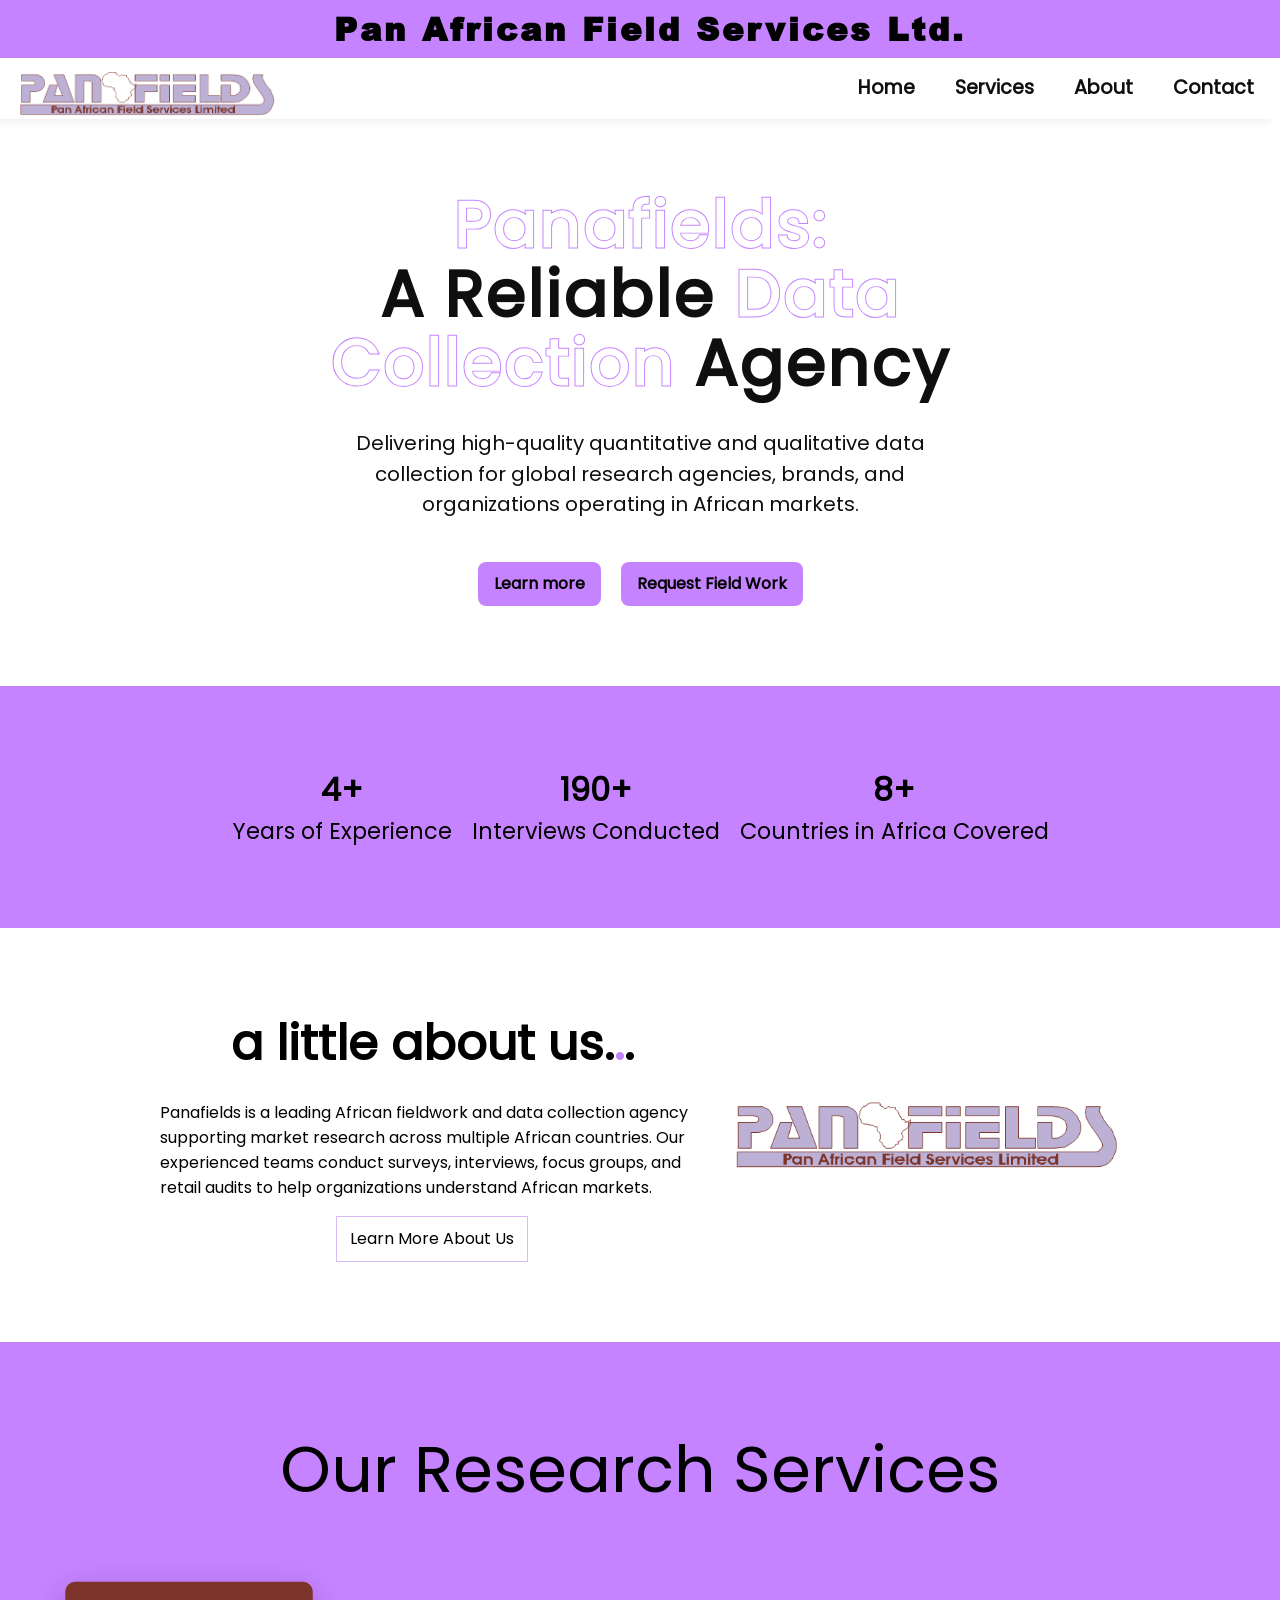
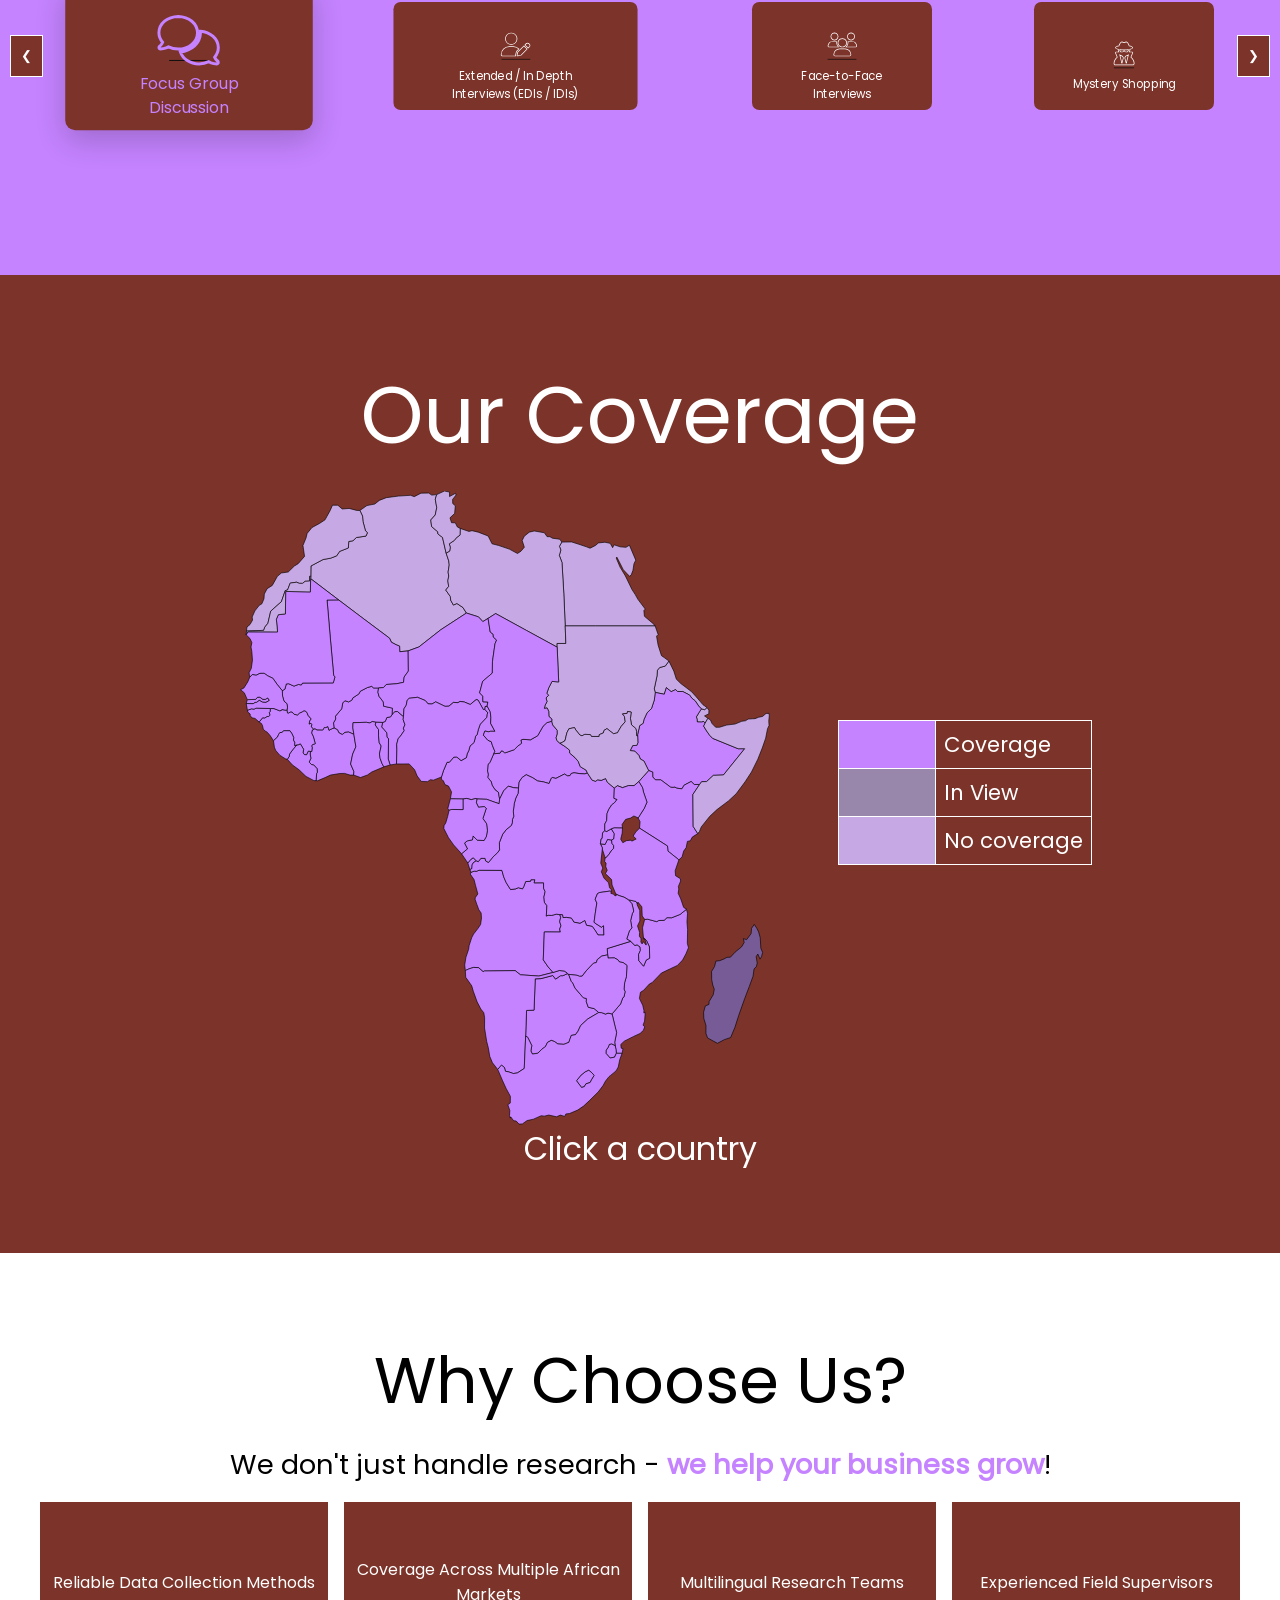
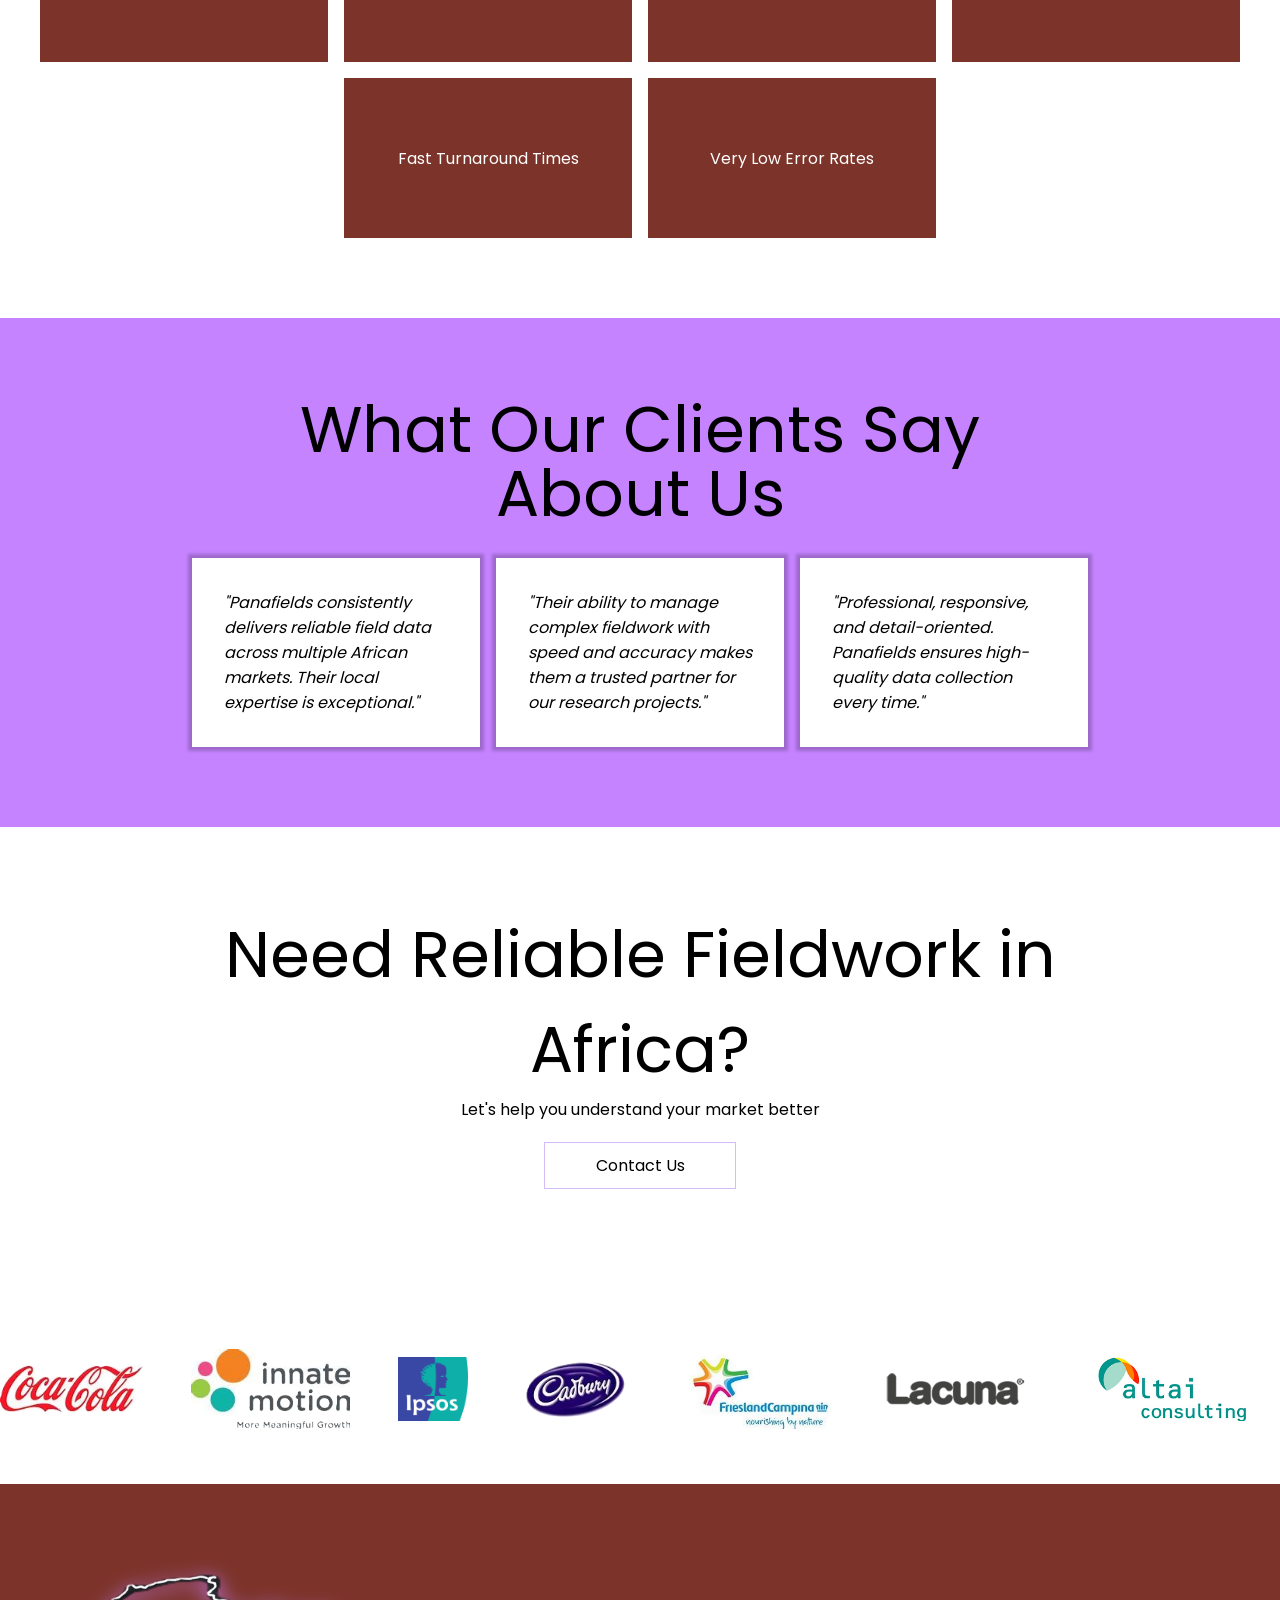
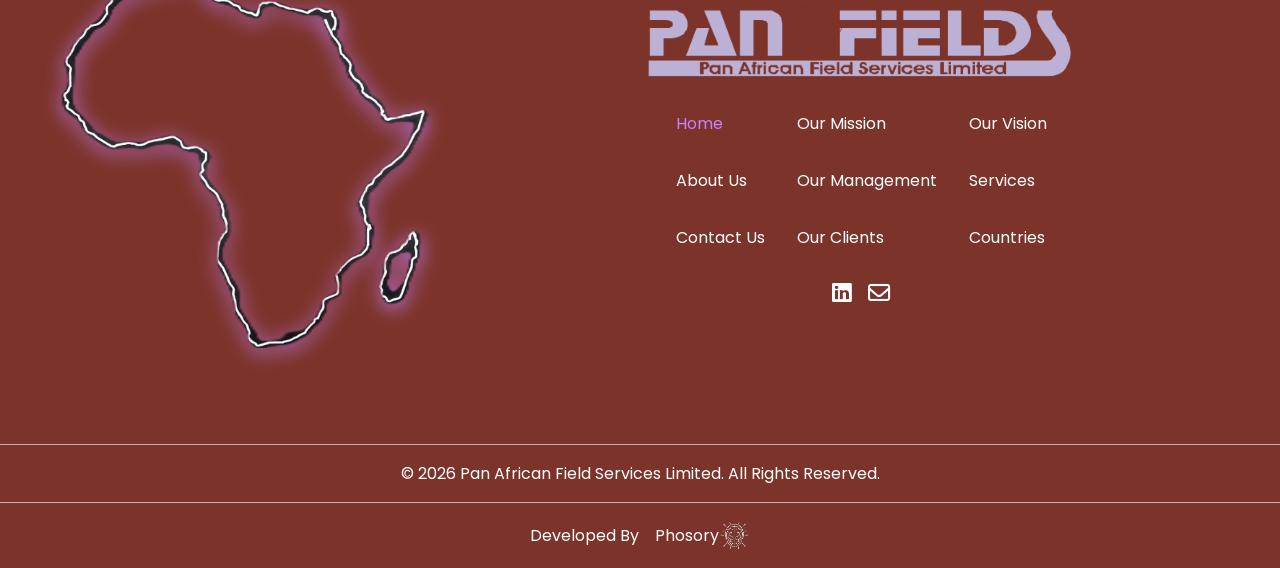
==== commit b3bf44b8: "Color changes" ====
--- a/index.html
+++ b/index.html
@@ -35,7 +35,7 @@
 <body>
     <header>
         <div class="container">
-            <p class="text1">Pan African Field Services</p>
+            <p class="text1">Pan African Field Services Ltd.</p>
         </div>
         <ul class="sidebar">
             <li onclick="hideSidebar()"><a href="#"><i class="fas fa-x"></i></a></li>
@@ -63,8 +63,8 @@
                 </span>
             </div>
             <div class="hero-btns">
+                <a href="about.html"><button>Learn more</button></a>
                 <a href="contact.html#contact-form"><button>Request Field Work</button></a>
-                <a href="about.html"><button>Learn more</button></a>
             </div>
     </section>
 
@@ -88,7 +88,7 @@
 
     <section class="intro">
         <div>
-            <h2 class="fade-in">a little about us.<span style="color: #c58fff;">.</span>.</h2>
+            <h2 class="fade-in">a little about us.<span style="color: #c583ff;">.</span>.</h2>
             <p class="fade-in">Panafields is a leading African fieldwork and data collection agency supporting market research across multiple African countries. Our experienced teams conduct surveys, interviews, focus groups, and retail audits to help organizations understand African markets.</p>
             <a href="about.html" class="fade-in"><button>Learn More About Us</button></a>
         </div>
@@ -243,7 +243,7 @@
                     data-name="Angola"
                     data-id="AO"
                     d="m 495.3,598.6 -36,-0.2 -4.3,1.7 -3.5,-0.3 -5.1,1.9 -1.1,2.7 6,8.7 2.4,9.3 3.6,13.4 -3.8,5.5 -0.6,2.8 2.9,8.3 3.1,8.4 3.6,5 0.6,7.8 -1.4,10.3 -4,6.1 -7.1,9.1 -2.9,5.6 -4.1,12.5 -0.8,5.9 -4.3,12.7 -1.9,12.2 1,8.7 5.9,-2.7 7.2,-2.3 7.8,0.4 7.1,6.3 1.9,-1 48.8,-0.6 8.2,6.6 29.1,2 22.4,-5.7 -7.6,-8.6 -7.8,-11.3 1.6,-44 25.3,0.1 -1,-4.7 2,-5.2 -2,-6.5 1.5,-6.7 -1.2,-4.3 -5.5,-0.8 -7.6,2 -5.3,-0.3 -3,1.3 0.9,-16.5 -3.9,-5.1 -0.8,-8.5 1.9,-8.4 -2.4,-5.3 -0.1,-8.7 -14.8,0.1 1.1,-5 -6.2,0.1 -0.7,2.4 -7.6,0.5 -3.1,8.1 -1.9,3.4 -6.7,-1.9 -4,1.9 -8.1,1.1 -4.6,-7.2 -2.7,-4.5 -3.5,-8.3 -2.9,-10.3 z m -47.4,-2.7 0.4,-6 2,-3.5 4.5,-2.9 -4.6,-4.8 -3.7,2.3 -5,6 3.3,10.4 3.1,-1.5 z"
-                    style="fill:#c58fff" />
+                    style="fill:#c583ff" />
                 <path
                     inkscape:connector-curvature="0"
                     id="Burundi"
@@ -251,7 +251,7 @@
                     data-name="Burundi"
                     data-id="BI"
                     d="m 669,556.1 -0.6,-5.4 0,0 -6.5,-0.9 -3.8,7.9 -7.4,-1.1 3,6.3 0.1,2.4 4.3,13.2 0,0.6 1.2,-0.2 4.5,-5 4.9,-7.2 3,-2.9 -0.1,-4.5 -2.6,-3.2 z"
-                    style="fill:#c58fff" />
+                    style="fill:#c583ff" />
                 <path
                     inkscape:connector-curvature="0"
                     id="Benin"
@@ -259,7 +259,7 @@
                     data-name="Benin"
                     data-id="BJ"
                     d="m 340,356 -9.3,-8 -4.3,0.1 -4.1,4 -2.6,4.2 -6,1.2 -2.5,6.1 -4.1,1.6 -1.6,7.2 3.7,4.1 4.3,4.9 0.4,6.8 2.5,2.8 -0.5,31.8 3,9.5 10.1,-1.6 0.6,-22.3 -0.3,-8.8 2.3,-8.7 3.7,-4.3 5.9,-8.5 -1.3,-3.7 2.4,-5.6 -2.8,-8.2 0.5,-4.6 z"
-                    style="fill:#c58fff" />
+                    style="fill:#c583ff" />
                 <path
                     inkscape:connector-curvature="0"
                     id="Burkina Faso"
@@ -267,7 +267,7 @@
                     data-name="Burkina Faso"
                     data-id="BF"
                     d="m 300.7,310.8 -7.8,0 -3,-2.6 -6.7,1.9 -11.3,5.8 -2.3,4.3 -9.4,6.2 -1.7,3.6 -5.1,2.8 -5.8,-1.9 -3.4,3.4 -1.8,9.5 -9.7,11.4 0.3,4.7 -3.4,5.9 0.8,8 5.5,3 2.1,4.6 5.4,2.9 4.3,-3.4 5.7,-0.6 8.3,3.6 -1.6,-10.4 0.3,-7.9 21.1,-0.6 5.4,1 3.9,-2.2 5.6,1.1 10.7,0.3 4.1,-1.6 2.5,-6.1 6,-1.2 2.6,-4.2 0.3,-9.5 -14,-3.1 -0.4,-6.7 -6.9,-9 -1.6,-6.3 1,-6.7 z"
-                    style="fill:#c58fff" />
+                    style="fill:#c583ff" />
                 <path
                     inkscape:connector-curvature="0"
                     id="Botswana"
@@ -275,7 +275,7 @@
                     data-name="Botswana"
                     data-id="BW"
                     d="m 600.6,762.7 -2.2,-1 -6.9,3.1 -3.6,0 -7.9,5.4 -4.4,-5.7 -18.7,4.9 -9,0.4 -1.9,49.3 -11.8,0.5 -1.4,40.4 3.2,2 6.5,13.2 -1.5,8.4 2.5,4.9 8.5,-1.4 6.2,-6.2 5.8,-4.2 3.2,-6.6 6,-3.2 4.9,1.7 5.5,3.9 9.6,0.6 7.8,-3.2 1.4,-4.3 2.4,-6.6 6.5,-1.1 3.9,-5.2 4.4,-9.3 11.2,-10.3 17.3,-10.2 -7.3,-6.2 -9.2,-2.1 -3.1,-8.8 0.2,-4.9 -5.1,-1.5 -13,-15.2 -3.5,-8 -2.3,-2.4 -4.2,-11.1 z"
-                    style="fill:#c58fff" />
+                    style="fill:#c583ff" />
                 <path
                     inkscape:connector-curvature="0"
                     id="Central African Rep"
@@ -283,7 +283,7 @@
                     data-name="Central African Rep."
                     data-id="CF"
                     d="m 587,398.1 -1,-0.7 -4.2,-4 -0.9,-4.3 1.9,-5.7 -0.1,-5.7 -7.2,-8.6 -1.5,-5.9 -7.7,2.3 -6,5.6 -8.6,15.1 -11.3,6.4 -11.8,-0.8 -3.4,1.2 1.2,4.9 -6.3,4.8 -5.1,5.4 -15.3,5.3 -3,-3.1 -2.1,-0.3 -2.2,3.6 -10,1 -6.1,14 -2.9,2.6 -0.8,10.7 1.2,5.8 -0.9,4.1 5.8,7.3 1,4.9 4.6,7.2 5.6,4.4 0.6,6.3 1.3,4 6.3,-12.8 7.3,-7.4 8.2,2.4 7.9,0.7 1,-9.6 4.7,-7.1 6.5,-4.4 10.1,4.7 7.8,5.1 9,1.4 9.1,2.7 3.6,-8.4 1.6,-1.1 5.6,1.4 13.5,-6.9 4.9,3 3.9,-0.5 1.8,-3.3 4.5,-1.2 9.2,1.4 7.9,0.4 4,-1.5 -2,-4.4 -9.2,-5.5 -3.2,-8.3 -5.2,-6 -8.3,-7.2 -0.1,-4.5 -6.8,-5.5 -8.4,-5.4 z"
-                    style="fill:#c58fff" />
+                    style="fill:#c583ff" />
                 <path
                     inkscape:connector-curvature="0"
                     id="C&ocirc;te d'Ivoire"
@@ -291,7 +291,7 @@
                     data-name="Côte d'Ivoire"
                     data-id="CI"
                     d="m 230.4,373.8 -5,2.1 -2.9,1.7 -1.8,-5.9 -3.5,1.6 -2.1,-0.3 -2.3,4 -9.4,-0.1 -3.3,-2.1 -1.6,1.3 -2.5,1.1 -1,4.7 2.8,5.7 3,11.1 -4.6,1.6 -1.1,1.9 0.9,2.7 -0.8,6.1 -1.9,0 -0.6,4 1.2,6.7 -2.7,6.1 3.6,3.8 3.8,0.9 5.2,5.8 0.3,5.5 -1.1,1.7 -1,11.4 2.3,0.4 12.1,-5.1 8.5,-4 14.5,-2.4 7.8,-0.2 8.5,2.7 5.6,-0.1 0.5,-5.5 -5.2,-11.9 3.2,-15.6 5.1,-11.6 -3.2,-19.7 -8.3,-3.6 -5.7,0.6 -4.3,3.4 -5.4,-2.9 -2.1,-4.6 -5.5,-3 z"
-                    style="fill:#c58fff" />
+                    style="fill:#c583ff" />
                 <path
                     inkscape:connector-curvature="0"
                     id="Cameroon"
@@ -299,7 +299,7 @@
                     data-name="Cameroon"
                     data-id="CM"
                     d="m 477.5,366.6 0.4,-9.2 -1,-9.1 -4.9,-8.9 -3.4,0.8 -0.4,4.4 4.9,5.5 -1.3,2.5 -0.5,4.6 -10.2,10.7 -3.1,8.8 -1.6,7.2 -2.6,3.1 -2.4,9.7 -6.4,5.7 -1.9,7 -2.7,5.6 -1.1,5.7 -8.3,4.7 -6.9,-5.7 -4.6,0.2 -7.2,8.1 -3.6,0.1 -5.7,13.4 -3.1,9.8 -0.1,3.8 3.1,2 2.5,6.2 5.6,2.3 4.8,9.2 -1.8,10.9 19.9,0.3 5.8,-0.9 7.4,1.9 7.3,-1.8 1.5,0.7 15.4,0.6 9.9,3.6 9.7,3.3 0.9,-7.5 -1.3,-4 -0.6,-6.3 -5.6,-4.4 -4.6,-7.2 -1,-4.9 -5.8,-7.3 0.9,-4.1 -1.2,-5.8 0.8,-10.7 2.9,-2.6 6.1,-14 1.8,-3.7 -3.9,-9.6 -1.8,-5.7 -5.3,-2.3 -7.2,-8.1 2.5,-6.5 5.6,1.3 3.4,-0.9 6.8,0.1 -6.8,-12.6 z"
-                    style="fill:#c58fff" />
+                    style="fill:#c583ff" />
                 <path
                     inkscape:connector-curvature="0"
                     id="Democratic Rep. of Congo"
@@ -307,7 +307,7 @@
                     data-name="Dem. Rep. Congo"
                     data-id="CD"
                     d="m 618.3,446 -9.2,-1.4 -4.5,1.2 -1.8,3.3 -3.9,0.5 -4.9,-3 -13.5,6.9 -5.6,-1.4 -1.6,1.1 -3.6,8.4 -9.1,-2.7 -9,-1.4 -7.8,-5.1 -10.1,-4.7 -6.5,4.4 -4.7,7.1 -1,9.6 -0.7,8.4 -3.6,7.4 -2.4,8.6 -1.5,12.3 0.7,7.8 -2,4.8 -0.3,5.1 -1.4,4.4 -8.1,6.7 -5.6,7.1 -5.3,13.4 0.3,11.4 -3.1,4.4 -7.2,6.8 -7.2,8.7 -4.5,-2.5 -0.8,-3.9 -6.6,-0.1 -4.2,5.3 -3.2,-1.4 -4.5,2.9 -2,3.5 -0.4,6 -3.1,1.5 1.6,4.3 5.1,-1.9 3.5,0.3 4.3,-1.7 36,0.2 2.9,10.3 3.5,8.3 2.7,4.5 4.6,7.2 8.1,-1.1 4,-1.9 6.7,1.9 1.9,-3.4 3.1,-8.1 7.6,-0.5 0.7,-2.4 6.2,-0.1 -1.1,5 14.8,-0.1 0.1,8.7 2.4,5.3 -1.9,8.4 0.8,8.5 3.9,5.1 -0.9,16.5 3,-1.3 5.3,0.3 7.6,-2 5.5,0.8 4.2,0.3 0.6,4.3 5.7,-0.3 7.7,1.3 3.9,6.2 9.7,2 7.5,-4.4 2.6,7.3 9.2,1.9 4.3,5.9 4.8,7.6 9.3,0.1 -0.6,-14.9 -3.4,2.5 -8.4,-5.4 -3.2,-2.4 1.9,-13.9 2.5,-16.4 -2.6,-6.1 3.6,-8.8 3.3,-1.7 16.4,-2.3 2.1,0.6 0.6,-2.3 -3.4,-3.7 -1.5,-7.6 -7.3,-7.6 -4.1,-9.9 2.3,-5.8 -3.2,-7.8 2.4,-22.1 0.1,0.2 -0.1,-2.4 -3,-6.3 1.2,-7.6 1.7,-1 0.5,-8.3 3.5,-3.8 0.1,-10.5 2.9,-5.3 0.6,-11.1 2.6,-6.4 4.6,-7.2 4.7,-3.7 3.9,-4.9 -4.9,-1.9 0.6,-16.1 0,0 -10.9,-9.2 -2.9,-5.9 -6.8,2.9 -5.7,-0.9 -3.2,2.3 -5.5,-1.7 -7.5,-11.4 -4,1.5 -7.9,-0.4 z"
-                    style="fill:#c58fff" />
+                    style="fill:#c583ff" />
                 <path
                     inkscape:connector-curvature="0"
                     id="Congo"
@@ -315,7 +315,7 @@
                     data-name="Congo"
                     data-id="CG"
                     d="m 521.5,468.8 -7.9,-0.7 -8.2,-2.4 -7.3,7.4 -6.3,12.8 -0.9,7.5 -9.7,-3.3 -9.9,-3.6 -15.4,-0.6 -0.9,6.1 3.4,7.1 9.1,-1.1 3.1,2.7 -5.3,16.1 5.8,8.2 1.3,10.8 -1.6,9.2 -3.7,6.5 -10.8,-0.6 -6.5,-6.6 -1,6.1 -8.3,1.7 -4.2,3.5 4.6,9.1 -9.3,7.7 9.9,14.6 5,-6 3.7,-2.3 4.6,4.8 3.2,1.4 4.2,-5.3 6.6,0.1 0.8,3.9 4.5,2.5 7.2,-8.7 7.2,-6.8 3.1,-4.4 -0.3,-11.4 5.3,-13.4 5.6,-7.1 8.1,-6.7 1.4,-4.4 0.3,-5.1 2,-4.8 -0.7,-7.8 1.5,-12.3 2.4,-8.6 3.6,-7.4 0.7,-8.4 z"
-                    style="fill:#c58fff" />
+                    style="fill:#c583ff" />
                 <path
                     inkscape:connector-curvature="0"
                     id="Djibouti"
@@ -351,11 +351,11 @@
                 <path
                     inkscape:connector-curvature="0"
                     id="Ethiopia"
-                    class="view"
+                    class="yes"
                     data-name="Ethiopia"
                     data-id="ET"
                     d="m 754.8,310.3 -3.3,10.4 -14.3,-2.9 -1.4,11.9 -4.5,13.6 -7.1,6.8 -4.8,10.6 -1.1,5.7 -5.6,3.8 -3.3,14.5 0.1,1.7 0.4,10.8 -1.8,4.2 -6.4,0.3 -4,7.9 7.5,1 6.3,6.7 2.2,5.6 5.7,3.2 7.4,15 6.4,2.4 0.1,7.7 4.2,4.6 8.5,0 15.7,11.7 3.8,0.2 2.9,-0.4 2.7,1.6 8.2,1.1 3.5,-5.8 11.1,-5.8 4.9,4.7 8.4,0 3.3,-4.4 7.8,-0.2 10.7,-9.8 15.9,-0.6 33.5,-41.5 -10.3,0.1 -40.3,-16.4 -4.8,-5 -4.6,-6.6 -4.8,-7.7 2.5,-4.9 -2.8,-2.4 -2.9,0.9 -6.8,-0.2 -0.3,-4.2 -1.1,-3.8 3.9,-6.5 4,-6.1 -4.3,-4.5 -5.4,-8.1 -5.5,-4.4 -3.4,-4.8 -10.8,-5.6 -8.3,-0.1 -3,-2.9 -7,3.2 -7.6,-6.3 z"
-                    style="fill:#775b96" />
+                    style="fill:#c583ff" />
                 <path
                     inkscape:connector-curvature="0"
                     id="Gabon"
@@ -363,7 +363,7 @@
                     data-name="Gabon"
                     data-id="GA"
                     d="m 455.9,485.9 -1.5,-0.7 -7.3,1.8 -7.4,-1.9 -5.8,0.9 0.1,16.7 -17.7,-0.2 -4.2,0.8 -2.4,10.3 -3,10.1 -2.7,4.4 -0.3,4.6 7.3,14.3 8.1,11.4 12.5,14 9.3,-7.7 -4.6,-9.1 4.2,-3.5 8.3,-1.7 1,-6.1 6.5,6.6 10.8,0.6 3.7,-6.5 1.6,-9.2 -1.3,-10.8 -5.8,-8.2 5.3,-16.1 -3.1,-2.7 -9.1,1.1 -3.4,-7.1 0.9,-6.1 z"
-                    style="fill:#c58fff" />
+                    style="fill:#c583ff" />
                 <path
                     inkscape:connector-curvature="0"
                     id="Ghana"
@@ -371,7 +371,7 @@
                     data-name="Ghana"
                     data-id="GH"
                     d="m 296.4,364.9 -5.6,-1.1 -3.9,2.2 -5.4,-1 -21.1,0.6 -0.3,7.9 1.6,10.4 3.2,19.7 -5.1,11.6 -3.2,15.6 5.2,11.9 -0.5,5.5 10.9,3.9 11,-4 6.7,-4.7 19.2,-8.1 -2.8,-4.9 -3.2,-8.8 -1,-6.8 2.7,-12.5 -3,-5 -1.2,-10.9 0,-10.1 -5.1,-7.1 0.9,-4.3 z"
-                    style="fill:#c58fff" />
+                    style="fill:#c583ff" />
                 <path
                     inkscape:connector-curvature="0"
                     id="Guinea"
@@ -379,7 +379,7 @@
                     data-name="Guinea"
                     data-id="GN"
                     d="m 156.4,345.2 -1.8,0.7 -6.6,-1.1 -0.9,1.6 -2.7,0.3 -8.7,-3.4 -5.8,-0.1 -0.3,4.7 -1.3,1.4 0.9,4.6 -1.9,1.8 -2.7,0.1 -3.2,2.3 -3.7,-0.3 -5.5,6.8 3.6,2.2 1.7,3.1 1.3,6.1 3,2.7 3.1,1.8 4.7,5.4 5.3,8.2 6.5,-6.1 1.5,-3.8 2.1,-3 3.3,-0.3 2.9,-2.6 9.7,0 3.3,5 2.6,5.8 -0.4,4 1.9,3.6 -0.1,5.1 3.3,-0.8 2.6,-0.3 3.2,-1.6 5.1,8.5 -0.9,5.6 2.4,2.9 3.4,0.1 2.6,-5.6 3.4,0.4 1.9,0 0.8,-6.1 -0.9,-2.7 1.1,-1.9 4.6,-1.6 -3,-11.1 -2.8,-5.7 1,-4.7 2.5,-1.1 -3.7,-4 0.7,-4.1 -1.6,-1.6 -2.6,1.3 0.6,-4.5 2.5,-3.5 -5,-5.8 -1.4,-3.8 -2.7,-3.1 -2.4,-0.3 -2.9,1.9 -4,1.8 -3.3,3 -5.2,-1.1 -3.3,-3.5 -2,-0.4 -3.2,1.8 -2,0 -0.6,-5 z"
-                    style="fill:#c58fff" />
+                    style="fill:#c583ff" />
                 <path
                     inkscape:connector-curvature="0"
                     id="Gambia"
@@ -387,7 +387,7 @@
                     data-name="Gambia"
                     data-id="GM"
                     d="m 91.9,335.4 11,0.2 3,-1.9 2.2,-0.1 4.5,-3.2 5.2,2.9 5.2,0.3 5.3,-3.1 -2.4,-4 -4,2.3 -3.8,-0.1 -4.7,-3.4 -3.8,0.2 -2.8,3.3 -13.2,0.4 -1.7,6.2 z"
-                    style="fill:#c58fff" />
+                    style="fill:#c583ff" />
                 <path
                     inkscape:connector-curvature="0"
                     id="Guinea-Bissau"
@@ -395,7 +395,7 @@
                     data-name="Guinea-Bissau"
                     data-id="GW"
                     d="m 129.9,343.2 -22.4,-0.6 -3.3,1.6 -4,-0.5 -6.5,2.3 0.7,2.9 3.7,3 -0.1,2.1 2.7,3.9 5.1,0.9 6.4,5.8 5.5,-6.8 3.7,0.3 3.2,-2.3 2.7,-0.1 1.9,-1.8 -0.9,-4.6 1.3,-1.4 0.3,-4.7 z"
-                    style="fill:#c58fff" />
+                    style="fill:#c583ff" />
                 <path
                     inkscape:connector-curvature="0"
                     id="Equatorial Guinea"
@@ -403,7 +403,7 @@
                     data-name="Eq. Guinea"
                     data-id="GQ"
                     d="m 433.9,486 -19.9,-0.3 -4.1,15.5 2.2,2.1 4.2,-0.8 17.7,0.2 -0.1,-16.7 z"
-                    style="fill:#c58fff" />
+                    style="fill:#c583ff" />
                 <path
                     inkscape:connector-curvature="0"
                     id="Kenya"
@@ -411,7 +411,7 @@
                     data-name="Kenya"
                     data-id="KE"
                     d="m 807.2,463.1 -8.4,0 -4.9,-4.7 -11.1,5.8 -3.5,5.8 -8.2,-1.1 -2.7,-1.6 -2.9,0.4 -3.8,-0.2 -15.7,-11.7 -8.5,0 -4.2,-4.6 -0.1,-7.7 -6.4,-2.4 -8.1,9.1 -7.4,8.3 5.9,9.6 1.5,7 5.5,15.8 -4.4,10.1 -5.9,9.2 -3.5,5.6 0,0.7 2.9,5.2 -0.8,10.3 44.1,28.2 0.7,8 17.3,13.8 5,-4.6 2.5,-9.2 4,-5.5 1.9,-9.8 4.6,-1 3.1,-5.8 8.6,-5.5 -7.2,-11.4 -0.4,-50.4 10.5,-15.7 z"
-                    style="fill:#c58fff" />
+                    style="fill:#c583ff" />
                 <path
                     inkscape:connector-curvature="0"
                     id="Liberia"
@@ -419,7 +419,7 @@
                     data-name="Liberia"
                     data-id="LR"
                     d="m 193.3,411 -3.4,-0.4 -2.6,5.6 -3.4,-0.1 -2.4,-2.9 0.9,-5.6 -5.1,-8.5 -3.2,1.6 -2.6,0.3 -5.7,6.5 -5.5,7.5 -0.7,4 -2.9,4.4 8.1,8.9 10.4,7.6 11,10.5 12.6,6.6 3.2,-0.1 1,-11.4 1.1,-1.7 -0.3,-5.5 -5.2,-5.8 -3.8,-0.9 -3.6,-3.8 2.7,-6.1 -1.2,-6.7 0.6,-4 z"
-                    style="fill:#c58fff" />
+                    style="fill:#c583ff" />
                 <path
                     inkscape:connector-curvature="0"
                     id="Libya"
@@ -435,7 +435,7 @@
                     data-name="Lesotho"
                     data-id="LS"
                     d="m 625.3,939.9 2.5,-4.4 6.7,-2.2 2.4,-4.5 4.1,-6.7 -3.8,-4.2 -4.8,-4.2 -5.7,2.8 -6.8,5.4 -6.9,8.7 8,10.6 4.3,-1.3 z"
-                    style="fill:#c58fff" />
+                    style="fill:#c583ff" />
                 <path
                     inkscape:connector-curvature="0"
                     id="Morocco"
@@ -459,7 +459,7 @@
                     data-name="Mali"
                     data-id="ML"
                     d="m 347.4,252.3 -13.3,1.3 -0.2,-8.8 -5.5,-2.2 -7.5,-4 -2.9,-6.4 -40.4,-30.2 -40,-30.2 -18.2,0.2 5.1,59.7 5.4,59.7 2,1.8 -2.7,9.6 -48.5,0.2 -1.9,3.1 -4.6,-0.9 -6.9,2.7 -8.4,-3.8 -3.8,0.3 -2.2,8.2 -4.1,2.5 0.4,8.6 2.3,7.9 4.5,3.9 1,5.3 -0.6,4.4 0.6,5 2,0 3.2,-1.8 2,0.4 3.3,3.5 5.2,1.1 3.3,-3 4,-1.8 2.9,-1.9 2.4,0.3 2.7,3.1 1.4,3.8 5,5.8 -2.5,3.5 -0.6,4.5 2.6,-1.3 1.6,1.6 -0.7,4.1 3.7,4 1.6,-1.3 3.3,2.1 9.4,0.1 2.3,-4 2.1,0.3 3.5,-1.6 1.8,5.9 2.9,-1.7 5,-2.1 -0.8,-8 3.4,-5.9 -0.3,-4.7 9.7,-11.4 1.8,-9.5 3.4,-3.4 5.8,1.9 5.1,-2.8 1.7,-3.6 9.4,-6.2 2.3,-4.3 11.3,-5.8 6.7,-1.9 3,2.6 7.8,0 7.7,-0.6 4.5,-4.9 16.5,-1.2 10.7,-2.2 1,-8.5 6.6,-9.2 -0.3,-31.9 z"
-                    style="fill:#c58fff" />
+                    style="fill:#c583ff" />
                 <path
                     inkscape:connector-curvature="0"
                     id="Mozambique"
@@ -467,7 +467,7 @@
                     data-name="Mozambique"
                     data-id="MZ"
                     d="m 788.2,666.2 -1.7,-6.2 0,0 0,0 -10,8.1 -13.4,5.3 -7.3,-0.2 -4.5,4.2 -8.4,0.3 -3.3,1.8 -14.4,-3.9 -4.7,0.5 -3.3,13.1 1.4,15.8 0.7,0 4.2,4.4 4.6,10 0.3,17.8 -5.4,3 -4.1,9.6 -7.5,-8.6 -0.5,-9.7 2.9,-6.5 -0.5,-5.5 -4.7,-3.5 -3.3,1.2 -6.8,-6.6 -37.1,11.4 0.8,9.9 0.6,5.1 10,-0.3 5.5,3 2.5,3.4 5.7,1 6.1,4.4 -0.8,17.5 -2.8,9.6 -1,10.4 1.7,4.1 -1.7,8.1 -1.9,1.3 -3.6,9.9 -13.4,15.7 4.7,19.5 2.5,9.9 -3,15.4 0.7,5 1.3,6.2 0.6,6.1 9,0.1 1.5,-7.3 -2.9,-0.9 -0.6,-5.8 5.5,-5.2 14.8,-7.5 10.1,-4.6 5.3,-5 2.1,-5.7 -2.7,-2.4 2.4,-6.4 1.1,-13.6 -2.2,0.7 0.1,-4.1 -1.9,-8.1 -5.2,-10.5 1.6,-9.9 5.1,-3.2 8.9,-9.8 4.7,-2.5 14.4,-14.9 14,-6.7 11.3,-5.3 8.1,-8.5 5.2,-9.6 4.1,-9.9 -1.8,-6.8 0.4,-21.6 -1,-12.2 0.9,-13.8 z"
-                    style="fill:#c58fff" />
+                    style="fill:#c583ff" />
                 <path
                     inkscape:connector-curvature="0"
                     id="Mauritania"
@@ -475,7 +475,7 @@
                     data-name="Mauritania"
                     data-id="MR"
                     d="m 237.6,171.8 -44.1,-33.5 -0.5,20.9 -38.9,-0.7 -0.4,35.4 -11.2,1.3 -3.1,7.1 1.9,20 -46.9,-0.1 -2.7,4.6 6.1,6 3,6.5 -1.4,6.9 1.3,6.9 1,13.7 -1.8,13 -3.5,6.8 0.9,7.5 4.2,-4.5 6,1.2 5.9,-3 6.8,-0.1 5.7,4 7.9,3.7 7.2,10.2 7.8,9.5 4.1,-2.5 2.2,-8.2 3.8,-0.3 8.4,3.8 6.9,-2.7 4.6,0.9 1.9,-3.1 48.5,-0.2 2.7,-9.6 -2,-1.8 -5.4,-59.7 -5.1,-59.7 18.2,-0.2 z"
-                    style="fill:#c58fff" />
+                    style="fill:#c583ff" />
                 <path
                     inkscape:connector-curvature="0"
                     id="Malawi"
@@ -483,7 +483,7 @@
                     data-name="Malawi"
                     data-id="MW"
                     d="m 714.6,711.7 0.3,-5.2 -2.7,-4.1 0.4,-6 -3.3,-10.2 3.7,-7.7 -0.2,-16.7 -4.1,-8.9 0.4,-1.5 0,0 -2.3,-3.8 -11.9,-2.6 5.6,6.2 2.8,11.7 -2.2,3.8 -2.7,11.2 2,11.5 -4,4.8 -4.1,12.8 6.2,3.6 6.8,6.6 3.3,-1.2 4.7,3.5 0.5,5.5 -2.9,6.5 0.5,9.7 7.5,8.6 4.1,-9.6 5.4,-3 -0.3,-17.8 -4.6,-10 -4.2,-4.4 -0.7,0 0.1,1.9 2.3,0.5 2.2,7.4 -0.4,1.7 -4.1,-5.3 -2.2,3.4 -1.9,-2.9 z"
-                    style="fill:#c58fff" />
+                    style="fill:#c583ff" />
                 <path
                     inkscape:connector-curvature="0"
                     id="Namibia"
@@ -491,7 +491,7 @@
                     data-name="Namibia"
                     data-id="NA"
                     d="m 576,759.7 -22.4,5.7 -29.1,-2 -8.2,-6.6 -48.8,0.6 -1.9,1 -7.1,-6.3 -7.8,-0.4 -7.2,2.3 -5.9,2.7 0.6,10.6 9.5,13.5 2.5,8.7 6,16.6 5.9,11.4 4.6,5.7 1.3,7.6 -0.1,16.5 3.4,21.3 2.6,10.1 2.2,13.4 4.3,10.1 8.3,10.5 6,-6.8 4.5,3.7 1.7,6 5.2,1 7.3,2.6 6.4,-1 10.8,-7.1 2.2,-51.1 1.4,-40.4 11.8,-0.5 1.9,-49.3 9,-0.4 18.7,-4.9 4.4,5.7 7.9,-5.4 3.6,0 6.9,-3.1 0,-1.2 -4.7,-3.1 -7.8,-0.8 -9.9,3.1 z"
-                    style="fill:#c58fff" />
+                    style="fill:#c583ff" />
                 <path
                     inkscape:connector-curvature="0"
                     id="Niger"
@@ -499,7 +499,7 @@
                     data-name="Niger"
                     data-id="NE"
                     d="m 458.3,198.6 -19,-6 -40.5,26.4 -34.5,27.1 -16.9,6.2 0.3,31.9 -6.6,9.2 -1,8.5 -10.7,2.2 -16.5,1.2 -4.5,4.9 -7.7,0.6 -1,6.7 1.6,6.3 6.9,9 0.4,6.7 14,3.1 -0.3,9.5 4.1,-4 4.3,-0.1 9.3,8 0.8,-12.4 3.5,-5.5 1.6,-8 3.2,-3 13,-1.6 12.2,5.1 4.6,5.3 6.1,0.2 5.8,-3.4 14.7,7.1 6.2,-0.3 7.1,-5.9 7.1,0.4 3.5,-1.9 6.5,0.8 9.4,4 9.4,-7.7 2.9,0.6 8.4,15.1 2.2,-0.3 0.4,-4.4 3.4,-0.8 1.1,-6.5 -7.8,-0.3 -0.1,-8.9 -5.1,-5.2 4.9,-18.2 15.2,-13 0.2,-18 4,-28.1 2.5,-6 -5.1,-4.7 -0.3,-4.4 -4.6,-3.6 -3.4,-21.5 -8.3,5.1 -6.9,-7.5 z"
-                    style="fill:#c58fff" />
+                    style="fill:#c583ff" />
                 <path
                     inkscape:connector-curvature="0"
                     id="Nigeria"
@@ -507,7 +507,7 @@
                     data-name="Nigeria"
                     data-id="NG"
                     d="m 468.2,344.6 -2.2,0.3 -8.4,-15.1 -2.9,-0.6 -9.4,7.7 -9.4,-4 -6.5,-0.8 -3.5,1.9 -7.1,-0.4 -7.1,5.9 -6.2,0.3 -14.7,-7.1 -5.8,3.4 -6.1,-0.2 -4.6,-5.3 -12.2,-5.1 -13,1.6 -3.2,3 -1.6,8 -3.5,5.5 -0.8,12.4 -0.5,4.6 2.8,8.2 -2.4,5.6 1.3,3.7 -5.9,8.5 -3.7,4.3 -2.3,8.7 0.3,8.8 -0.6,22.3 10.7,0 9.2,-0.1 8.6,9.1 4.1,10 6.5,8.6 9.8,0.3 4.7,-3.1 4.6,0.8 12.7,-5 3.1,-9.8 5.7,-13.4 3.6,-0.1 7.2,-8.1 4.6,-0.2 6.9,5.7 8.3,-4.7 1.1,-5.7 2.7,-5.6 1.9,-7 6.4,-5.7 2.4,-9.7 2.6,-3.1 1.6,-7.2 3.1,-8.8 10.2,-10.7 0.5,-4.6 1.3,-2.5 -4.9,-5.5 z"
-                    style="fill:#c58fff" />
+                    style="fill:#c583ff" />
                 <path
                     inkscape:connector-curvature="0"
                     id="Rwanda"
@@ -515,7 +515,7 @@
                     data-name="Rwanda"
                     data-id="RW"
                     d="m 667.9,533 -7.4,4.3 -2.9,-1.4 -3.5,3.8 -0.5,8.3 -1.7,1 -1.2,7.6 7.4,1.1 3.8,-7.9 6.5,0.9 0,0 3.5,-1.8 0.8,-8.1 -4.8,-7.8 z"
-                    style="fill:#c58fff" />
+                    style="fill:#c583ff" />
                 <path
                     inkscape:connector-curvature="0"
                     id="West Sahara"
@@ -547,7 +547,7 @@
                     data-name="Senegal"
                     data-id="SN"
                     d="m 148.8,315.1 -7.8,-9.5 -7.2,-10.2 -7.9,-3.7 -5.7,-4 -6.8,0.1 -5.9,3 -6,-1.2 -4.2,4.5 -3,7.1 -6.1,9.7 -5.4,2.6 6,4.9 4.8,10.8 13.2,-0.4 2.8,-3.3 3.8,-0.2 4.7,3.4 3.8,0.1 4,-2.3 2.4,4 -5.3,3.1 -5.2,-0.3 -5.2,-2.9 -4.5,3.2 -2.2,0.1 -3,1.9 -11,-0.2 1.8,10.6 6.5,-2.3 4,0.5 3.3,-1.6 22.4,0.6 5.8,0.1 8.7,3.4 2.7,-0.3 0.9,-1.6 6.6,1.1 1.8,-0.7 0.6,-4.4 -1,-5.3 -4.5,-3.9 -2.3,-7.9 -0.4,-8.6 z"
-                    style="fill:#c58fff" />
+                    style="fill:#c583ff" />
                 <path
                     inkscape:connector-curvature="0"
                     id="Sierra Leone"
@@ -555,7 +555,7 @@
                     data-name="Sierra Leone"
                     data-id="SL"
                     d="m 171.5,401 -3.3,0.8 0.1,-5.1 -1.9,-3.6 0.4,-4 -2.6,-5.8 -3.3,-5 -9.7,0 -2.9,2.6 -3.3,0.3 -2.1,3 -1.5,3.8 -6.5,6.1 1.4,10.3 2.1,5 6.3,7.4 8.7,5.6 3.3,1 2.9,-4.4 0.7,-4 5.5,-7.5 5.7,-6.5 z"
-                    style="fill:#c58fff" />
+                    style="fill:#c583ff" />
                 <path
                     inkscape:connector-curvature="0"
                     id="Swaziland"
@@ -563,7 +563,7 @@
                     data-name="Swaziland"
                     data-id="SZ"
                     d="m 674,874.9 -5.8,-2.6 -3.5,1 -1.4,4 -3.6,5.2 -0.2,4.8 6.6,7.5 7,-1.5 2.8,-6.1 -0.6,-6.1 -1.3,-6.2 z"
-                    style="fill:#c58fff" />
+                    style="fill:#c583ff" />
                 <path
                     inkscape:connector-curvature="0"
                     id="Chad"
@@ -571,7 +571,7 @@
                     data-name="Chad"
                     data-id="TD"
                     d="m 582.5,246.4 -48.7,-26.5 -48.4,-26.5 -11.9,7.6 3.4,21.5 4.6,3.6 0.3,4.4 5.1,4.7 -2.5,6 -4,28.1 -0.2,18 -15.2,13 -4.9,18.2 5.1,5.2 0.1,8.9 7.8,0.3 -1.1,6.5 4.9,8.9 1,9.1 -0.4,9.2 6.8,12.6 -6.8,-0.1 -3.4,0.9 -5.6,-1.3 -2.5,6.5 7.2,8.1 5.3,2.3 1.8,5.7 3.9,9.6 -1.8,3.7 10,-1 2.2,-3.6 2.1,0.3 3,3.1 15.3,-5.3 5.1,-5.4 6.3,-4.8 -1.2,-4.9 3.4,-1.2 11.8,0.8 11.3,-6.4 8.6,-15.1 6,-5.6 7.7,-2.3 0.1,-3.4 -4.6,-4.1 -0.3,-8 -2.6,-5.4 -4.3,0.8 1.2,-5 3,-5.8 -1.5,-5.7 3.8,-4.3 -2.6,-3.2 3,-8.5 5.2,-10.2 10.5,0.9 -2.4,-54.9 z"
-                    style="fill:#c58fff" />
+                    style="fill:#c583ff" />
                 <path
                     inkscape:connector-curvature="0"
                     id="Togo"
@@ -579,7 +579,7 @@
                     data-name="Togo"
                     data-id="TG"
                     d="m 307.1,365.2 -10.7,-0.3 -0.9,4.3 5.1,7.1 0,10.1 1.2,10.9 3,5 -2.7,12.5 1,6.8 3.2,8.8 2.8,4.9 9.8,-3 -3,-9.5 0.5,-31.8 -2.5,-2.8 -0.4,-6.8 -4.3,-4.9 -3.7,-4.1 1.6,-7.2 z"
-                    style="fill:#c58fff" />
+                    style="fill:#c583ff" />
                 <path
                     inkscape:connector-curvature="0"
                     id="Tunisia"
@@ -595,7 +595,7 @@
                     data-name="Tanzania"
                     data-id="TZ"
                     d="m 672.2,531.3 -4.3,1.7 4.8,7.8 -0.8,8.1 -3.5,1.8 0,0 0.6,5.4 2.6,3.2 0.1,4.5 -3,2.9 -4.9,7.2 -4.5,5 -1.2,0.2 -0.7,5.9 2.3,2 -0.5,5.9 2.3,5.5 -2.9,5.3 9.7,9.4 0.8,8.5 5.9,14.2 0,0 0.6,0.4 4.8,2.3 7.7,2.4 6.8,4.1 11.9,2.6 2.3,3.8 0,0 0.8,-2.7 6.2,7.4 0.6,14.5 3.9,5.3 -0.1,0.2 4.7,-0.5 14.4,3.9 3.3,-1.8 8.4,-0.3 4.5,-4.2 7.3,0.2 13.4,-5.3 10,-8.1 0,0 -4.4,-3 -4.7,-13.6 -4,-8.7 1,-6.6 -0.6,-4.2 3.5,-8.4 -0.3,-3.6 -7.7,-5 -0.6,-7.8 5.9,-17.1 -17.3,-13.8 -0.7,-8 -44.1,-28.2 0,0 -6,6.1 -4.1,6.3 4.8,4.7 -7,3.4 -1.5,-1.6 -7.1,0.9 -5.5,3.1 -3.3,-5.4 2.3,-9.7 0.5,-8.3 0,0 0,0 -13.4,-0.2 z"
-                    style="fill:#c58fff" />
+                    style="fill:#c583ff" />
                 <path
                     inkscape:connector-curvature="0"
                     id="Uganda"
@@ -603,7 +603,7 @@
                     data-name="Uganda"
                     data-id="UG"
                     d="m 711.3,458.5 -7.4,6.4 -8.6,-0.1 -9.8,3.3 -7.8,-3.1 -5,3.8 0,0 -0.6,16.1 4.9,1.9 -3.9,4.9 -4.7,3.7 -4.6,7.2 -2.6,6.4 -0.6,11.1 -2.9,5.3 -0.1,10.5 2.9,1.4 7.4,-4.3 4.3,-1.7 13.4,0.2 0,0 -0.7,-5.3 5.7,-8.1 7.7,-2 5.2,-3.3 6.3,2.7 0.6,1 0,-0.7 3.5,-5.6 5.9,-9.2 4.4,-10.1 -5.5,-15.8 -1.5,-7 -5.9,-9.6 z"
-                    style="fill:#c58fff" />
+                    style="fill:#c583ff" />
                 <path
                     inkscape:connector-curvature="0"
                     id="South Africa"
@@ -611,7 +611,7 @@
                     data-name="South Africa"
                     data-id="ZA"
                     d="m 522.3,999 5.3,-0.3 7.5,-5.3 10,-2.2 12.3,-5.5 4.7,0.7 7.2,-1.7 12.3,2.7 5.9,-2.6 6.9,2 1.8,-3.8 6,-0.8 12.6,-5.3 9.3,-6.3 8.9,-8.3 14.4,-14.2 7.5,-9.9 3.9,-7.1 5.5,-7 2.5,-2 8.6,-7 3.5,-6.2 2.3,-11.5 3.7,-10.1 -9,-0.1 -2.8,6.1 -7,1.5 -6.6,-7.5 0.2,-4.8 3.6,-5.2 1.4,-4 3.5,-1 5.8,2.6 -0.7,-5 3,-15.4 -2.5,-9.9 -4.7,-19.5 -6.3,-1.3 -4.1,1.6 -5.7,-2.3 -4.9,-0.2 -17.3,10.2 -11.2,10.3 -4.4,9.3 -3.9,5.2 -6.5,1.1 -2.4,6.6 -1.4,4.3 -7.8,3.2 -9.6,-0.6 -5.5,-3.9 -4.9,-1.7 -6,3.2 -3.2,6.6 -5.8,4.2 -6.2,6.2 -8.5,1.4 -2.5,-4.9 1.5,-8.4 -6.5,-13.2 -3.2,-2 -2.2,51.1 -10.8,7.1 -6.4,1 -7.3,-2.6 -5.2,-1 -1.7,-6 -4.5,-3.7 -6,6.8 7.7,17.9 0,0.1 5.4,11.7 6.9,12.8 -0.2,10.6 -3.9,2.5 3.2,9.3 -0.5,8.1 1.3,3.8 0.7,-1.9 4.6,6.2 3.8,0.2 4.6,5 z m 103,-59.1 -4.3,1.3 -8,-10.6 6.9,-8.7 6.8,-5.4 5.7,-2.8 4.8,4.2 3.8,4.2 -4.1,6.7 -2.4,4.5 -6.7,2.2 -2.5,4.4 z"
-                    style="fill:#c58fff" />
+                    style="fill:#c583ff" />
                 <path
                     inkscape:connector-curvature="0"
                     id="Zambia"
@@ -619,7 +619,7 @@
                     data-name="Zambia"
                     data-id="ZM"
                     d="m 671.3,636 -4.1,-1.1 0.7,-3 -2.1,-0.6 -16.4,2.3 -3.3,1.7 -3.6,8.8 2.6,6.1 -2.5,16.4 -1.9,13.9 3.2,2.4 8.4,5.4 3.4,-2.5 0.6,14.9 -9.3,-0.1 -4.8,-7.6 -4.3,-5.9 -9.2,-1.9 -2.6,-7.3 -7.5,4.4 -9.7,-2 -3.9,-6.2 -7.7,-1.3 -5.7,0.3 -0.6,-4.3 -4.2,-0.3 1.2,4.3 -1.5,6.7 2,6.5 -2,5.2 1,4.7 -25.3,-0.1 -1.6,44 7.8,11.3 7.6,8.6 9.9,-3.1 7.8,0.8 4.7,3.1 0,1.2 2.2,1 13.4,1.5 3.8,1.6 4.1,-0.3 7,-9 10.9,-11.4 4.4,-1 1.7,-4.8 7,-5.5 9.3,-1.9 -0.8,-9.9 37.1,-11.4 -6.2,-3.6 4.1,-12.8 4,-4.8 -2,-11.5 2.7,-11.2 2.2,-3.8 -2.8,-11.7 -5.6,-6.2 -6.8,-4.1 -7.7,-2.4 -4.8,-2.3 -0.6,-0.4 0,0 0.9,2.3 -2,0.8 -2.6,-2.9 z"
-                    style="fill:#c58fff" />
+                    style="fill:#c583ff" />
                 <path
                     inkscape:connector-curvature="0"
                     id="Zimbabwe"
@@ -627,19 +627,19 @@
                     data-name="Zimbabwe"
                     data-id="ZW"
                     d="m 669.1,825.1 13.4,-15.7 3.6,-9.9 1.9,-1.3 1.7,-8.1 -1.7,-4.1 1,-10.4 2.8,-9.6 0.8,-17.5 -6.1,-4.4 -5.7,-1 -2.5,-3.4 -5.5,-3 -10,0.3 -0.6,-5.1 -9.3,1.9 -7,5.5 -1.7,4.8 -4.4,1 -10.9,11.4 -7,9 -4.1,0.3 -3.8,-1.6 -13.4,-1.5 4.2,11.1 2.3,2.4 3.5,8 13,15.2 5.1,1.5 -0.2,4.9 3.1,8.8 9.2,2.1 7.3,6.2 4.9,0.2 5.7,2.3 4.1,-1.6 6.3,1.3 z"
-                    style="fill:#c58fff" />
+                    style="fill:#c583ff" />
                 <path
                     inkscape:connector-curvature="0"
                     id="Somalia"
-                    class="yes"
+                    class="no"
                     data-name="Somalia"
                     data-id="SO"
                     d="m 832.6,372.8 -5.7,-5.8 -2.5,-5.7 -4.1,-2.6 -4.2,7.4 -2.5,4.9 4.8,7.7 4.6,6.6 4.8,5 40.3,16.4 10.3,-0.1 -33.5,41.5 -15.9,0.6 -10.7,9.8 -7.8,0.2 -3.3,4.4 -10.5,15.7 0.4,50.4 7.2,11.4 2.7,-3.3 2.9,-7.3 13.4,-16.7 11.4,-10.6 18.1,-13.7 12.1,-11.2 14.1,-18.9 10.1,-15.5 10,-20.2 7,-17.7 5.4,-15.5 2.9,-14.9 2.4,-5 -0.4,-7.3 0.8,-8 -0.5,-3.9 -4.6,0.1 -5.5,4.7 -6.4,1.4 -5.5,2.1 -3.9,0.2 0,0 -6.9,0.5 -4.2,2.6 -6,0.9 -10.5,4.3 -13.2,1.6 -11.3,3.5 -6.1,0 z"
-                    style="fill:#c58fff" />
+                    style="fill:#c6a9e4" />
                 </svg>
                 <table>
                     <tr>
-                        <td><span class="class" style="--bg-color: #c58fff;"></span></td>
+                        <td><span class="class" style="--bg-color: #c583ff;"></span></td>
                         <td>Coverage</td>
                     </tr>
                     <tr>
@@ -741,90 +741,84 @@
             <ul>
                 <li><img src="image/client1.webp" alt="Coca-Cola"></li>
                 <li><img src="image/client2.webp" alt="Innate Motion"></li>
-                <li><img src="image/client3.webp" alt="Ipsos Synovate"></li>
+                <li><img src="image/ipsos.webp" style="width: auto; height: 4rem !important;" alt="Ipsos"></li>
                 <li><img src="image/client4.webp" alt="Cadbury"></li>
                 <li><img src="image/client5.webp" alt="FrieslandCampina"></li>
-                <li><img src="image/client6.webp" alt="Lacuna"></li>
-                <li><img src="image/client7.webp" alt="altai consulting"></li>
+                <li><img src="image/Lacuna.webp" style="width: auto; height: 2rem !important;" alt="Lacuna"></li>
+                <li><img src="image/client7.webp" style="width: auto; height: 4rem !important;" alt="altai consulting"></li>
                 <li><img src="image/client8.webp" alt="Booz Allen"></li>
-                <li><img src="image/client9.webp" alt="Norc at the University of Chicago"></li>
-                <li><img src="image/client10.webp" alt="BAT"></li>
+                <li><img src="image/client9.webp" style="width: auto; height: 2rem !important;" alt="Norc at the University of Chicago"></li>
+                <li><img src="image/client10.webp" style="width: auto; height: 2rem !important;" alt="BAT"></li>
                 <li><img src="image/client11.webp" alt="tigo"></li>
-                <li><img src="image/client12.webp" alt="Heineken"></li>
-                <li><img src="image/client13.webp" alt="Philip Morris International"></li>
-                <li><img src="image/client14.webp" alt="BMI Research"></li>
+                <li><img src="image/client12.webp" style="width: auto; height: 4rem !important;" alt="Heineken"></li>
+                <li><img src="image/client13.webp" style="width: auto; height: 7rem !important;" alt="Philip Morris International"></li>
+                <li><img src="image/client14.webp" style="width: auto; height: 4rem !important;" alt="BMI Research"></li>
                 <li><img src="image/client15.webp" alt=""></li>
                 <li><img src="image/client16.webp" alt="APCO Historical Collection"></li>
-                <li><img src="image/client17.webp" alt="TNS"></li>
                 <li><img src="image/client18.webp" alt="mmr"></li>
-                <li><img src="image/client19.webp" alt="IRI: International Republican Instute"></li>
-                <li><img src="image/client20.webp" alt="Helion Research"></li>
-                <li><img src="image/client21.webp" alt="SAM (Sensory and Consumer) Research"></li>
-                <li><img src="image/client22.webp" alt="MRC: The Market Research Consultancy Limited"></li>
-                <li><img src="image/client23.webp" alt="British Council"></li>
-                <li><img src="image/client24.webp" alt="brdc continental"></li>
+                <li><img src="image/client19.webp" style="width: auto; height: 9rem !important;" alt="IRI: International Republican Instute"></li>
+                <li><img src="image/client20.webp" style="width: auto; height: 2.6rem !important;" alt="Helion Research"></li>
+                <li><img src="image/client21.webp" style="width: auto; height: 2.6rem !important;" alt="SAM (Sensory and Consumer) Research"></li>
+                <li><img src="image/client22.webp" style="width: auto; height: 2.6rem !important;" alt="MRC: The Market Research Consultancy Limited"></li>
+                <li><img src="image/client23.webp" style="width: auto; height: 2rem !important;" alt="British Council"></li>
                 <li><img src="image/client25.webp" alt="FieldWorld"></li>
                 <li><img src="image/client26.webp" alt="Belden Russonello & Stewart"></li>
-                <li><img src="image/client27.webp" alt="GfK"></li>
-                <li><img src="image/client28.webp" alt="Gazelle global"></li>
-                <li><img src="image/client29.webp" alt="CCC: Center for Development Communication"></li>
+                <li><img src="image/client27.webp" style="width: auto; height: 3rem !important;" alt="GfK"></li>
+                <li><img src="image/client28.webp" style="width: auto; height: 3rem !important;" alt="Gazelle global"></li>
+                <li><img src="image/client29.webp" style="width: auto; height: 3rem !important;" alt="CCC: Center for Development Communication"></li>
                 <li><img src="image/client30.webp" alt="Bazis 16"></li>
-                <li><img src="image/client32.webp" alt="GALLUP"></li>
-                <li><img src="image/client33.webp" alt="Hart Research"></li>
-                <li><img src="image/client34.webp" alt="Lacuna Research"></li>
-                <li><img src="image/client35.webp" alt="InterMedia"></li>
-                <li><img src="image/client36.webp" alt="SBO Research"></li>
-                <li><img src="image/client37.webp" alt="APCO worldwide"></li>
+                <li><img src="image/client32.webp" style="width: auto; height: 2rem !important;" alt="GALLUP"></li>
+                <li><img src="image/client33.webp" style="width: auto; height: 3rem !important;" alt="Hart Research"></li>
+                <li><img src="image/client35.webp" style="width: auto; height: 3rem !important;" alt="InterMedia"></li>
+                <li><img src="image/client36.webp" style="width: auto; height: 3rem !important;" alt="SBO Research"></li>
+                <li><img src="image/client37.webp" style="width: auto; height: 3rem !important;" alt="APCO worldwide"></li>
             </ul>
             <ul aria-hidden="true">
                 <li><img src="image/client1.webp" alt="Coca-Cola"></li>
                 <li><img src="image/client2.webp" alt="Innate Motion"></li>
-                <li><img src="image/client3.webp" alt="Ipsos Synovate"></li>
+                <li><img src="image/ipsos.webp" style="width: auto; height: 4rem !important;" alt="Ipsos"></li>
                 <li><img src="image/client4.webp" alt="Cadbury"></li>
                 <li><img src="image/client5.webp" alt="FrieslandCampina"></li>
-                <li><img src="image/client6.webp" alt="Lacuna"></li>
-                <li><img src="image/client7.webp" alt="altai consulting"></li>
+                <li><img src="image/Lacuna.webp" style="width: auto; height: 2rem !important;" alt="Lacuna"></li>
+                <li><img src="image/client7.webp" style="width: auto; height: 4rem !important;" alt="altai consulting"></li>
                 <li><img src="image/client8.webp" alt="Booz Allen"></li>
-                <li><img src="image/client9.webp" alt="Norc at the University of Chicago"></li>
-                <li><img src="image/client10.webp" alt="BAT"></li>
+                <li><img src="image/client9.webp" style="width: auto; height: 2rem !important;" alt="Norc at the University of Chicago"></li>
+                <li><img src="image/client10.webp" style="width: auto; height: 2rem !important;" alt="BAT"></li>
                 <li><img src="image/client11.webp" alt="tigo"></li>
-                <li><img src="image/client12.webp" alt="Heineken"></li>
-                <li><img src="image/client13.webp" alt="Philip Morris International"></li>
-                <li><img src="image/client14.webp" alt="BMI Research"></li>
+                <li><img src="image/client12.webp" style="width: auto; height: 4rem !important;" alt="Heineken"></li>
+                <li><img src="image/client13.webp" style="width: auto; height: 7rem !important;" alt="Philip Morris International"></li>
+                <li><img src="image/client14.webp" style="width: auto; height: 4rem !important;" alt="BMI Research"></li>
                 <li><img src="image/client15.webp" alt=""></li>
                 <li><img src="image/client16.webp" alt="APCO Historical Collection"></li>
-                <li><img src="image/client17.webp" alt="TNS"></li>
                 <li><img src="image/client18.webp" alt="mmr"></li>
-                <li><img src="image/client19.webp" alt="IRI: International Republican Instute"></li>
-                <li><img src="image/client20.webp" alt="Helion Research"></li>
-                <li><img src="image/client21.webp" alt="SAM (Sensory and Consumer) Research"></li>
-                <li><img src="image/client22.webp" alt="MRC: The Market Research Consultancy Limited"></li>
-                <li><img src="image/client23.webp" alt="British Council"></li>
-                <li><img src="image/client24.webp" alt="brdc continental"></li>
+                <li><img src="image/client19.webp" style="width: auto; height: 9rem !important;" alt="IRI: International Republican Instute"></li>
+                <li><img src="image/client20.webp" style="width: auto; height: 2.6rem !important;" alt="Helion Research"></li>
+                <li><img src="image/client21.webp" style="width: auto; height: 2.6rem !important;" alt="SAM (Sensory and Consumer) Research"></li>
+                <li><img src="image/client22.webp" style="width: auto; height: 2.6rem !important;" alt="MRC: The Market Research Consultancy Limited"></li>
+                <li><img src="image/client23.webp" style="width: auto; height: 2rem !important;" alt="British Council"></li>
                 <li><img src="image/client25.webp" alt="FieldWorld"></li>
                 <li><img src="image/client26.webp" alt="Belden Russonello & Stewart"></li>
-                <li><img src="image/client27.webp" alt="GfK"></li>
-                <li><img src="image/client28.webp" alt="Gazelle global"></li>
-                <li><img src="image/client29.webp" alt="CCC: Center for Development Communication"></li>
+                <li><img src="image/client27.webp" style="width: auto; height: 3rem !important;" alt="GfK"></li>
+                <li><img src="image/client28.webp" style="width: auto; height: 3rem !important;" alt="Gazelle global"></li>
+                <li><img src="image/client29.webp" style="width: auto; height: 3rem !important;" alt="CCC: Center for Development Communication"></li>
                 <li><img src="image/client30.webp" alt="Bazis 16"></li>
-                <li><img src="image/client32.webp" alt="GALLUP"></li>
-                <li><img src="image/client33.webp" alt="Hart Research"></li>
-                <li><img src="image/client34.webp" alt="Lacuna Research"></li>
-                <li><img src="image/client35.webp" alt="InterMedia"></li>
-                <li><img src="image/client36.webp" alt="SBO Research"></li>
-                <li><img src="image/client37.webp" alt="APCO worldwide"></li>
+                <li><img src="image/client32.webp" style="width: auto; height: 2rem !important;" alt="GALLUP"></li>
+                <li><img src="image/client33.webp" style="width: auto; height: 3rem !important;" alt="Hart Research"></li>
+                <li><img src="image/client35.webp" style="width: auto; height: 3rem !important;" alt="InterMedia"></li>
+                <li><img src="image/client36.webp" style="width: auto; height: 3rem !important;" alt="SBO Research"></li>
+                <li><img src="image/client37.webp" style="width: auto; height: 3rem !important;" alt="APCO worldwide"></li>
             </ul>
         </div>
     </section>
 
     <footer>
         <div class="content">
-            <img  loading="lazy" src="image/africa.webp" alt="outline of the map of Africa">
+            <img class="map" loading="lazy" src="image/africa.webp" alt="outline of the map of Africa">
             <div class="footer-content">
-                <h3 class="name">Panafields</h3>
+                <img class="logo" src="image/logo.webp" alt="Panafields' Logo">
                 <div class="links">
                     <ul>
-                        <li style="color: #c58fff;"><a href="">Home</a></li>
+                        <li style="color: #c583ff;"><a href="">Home</a></li>
                         <li><a href="about.html">About Us</a></li>
                         <li><a href="contact.html">Contact Us</a></li>
                     </ul>
--- a/styles/style.css
+++ b/styles/style.css
@@ -1,2 +1,1062 @@
-@font-face{font-family:poppins;src:url(../Poppins-Regular.ttf)}@keyframes fadeUp{from{opacity:0;transform:translateY(25px)}to{opacity:1;transform:translateY(0)}}body{background-color:#c58fff}html{scroll-behavior:smooth}*{margin:0;padding:0;font-family:poppins}a{text-decoration:none;color:inherit;-webkit-tap-highlight-color:#fff0}li{list-style-type:none}.hero{display:flex;flex-direction:column;background-color:#fff;padding:12rem 2rem 5rem;height:100%;overflow:hidden;align-items:center;justify-content:center;text-align:center;gap:2rem;position:relative;z-index:1;width:100%}.hero .hero-text{color:#0f0f0f;display:flex;flex-direction:column;gap:30px;justify-content:center;align-items:center}.hero .hero-text h1{font-size:4rem!important;letter-spacing:2px;max-width:70%;line-height:4rem!important;animation:fadeUp 0.8s ease forwards}.hero .hero-text h1 i{-webkit-text-stroke-color:#c58fff;-webkit-text-stroke-width:.06rem;color:#fff0}.hero .hero-text span{font-size:15px;line-height:1.5rem;animation:fadeUp 0.8s ease forwards;animation-delay:0.5s;opacity:0}.hero .hero-btns{display:flex;flex-wrap:wrap;gap:20px;margin-top:10px;animation:fadeUp 0.8s ease forwards;animation-delay:1s;opacity:0}.hero .hero-btns a button:nth-child(1){background-color:#c58fff;--color:#0f0f0f;border:none;font-size:1rem;font-weight:600;padding:.6rem 1rem;border-radius:8px}.hero .hero-btns a button:nth-child(1):hover{background-color:#fff0;--color:#c58fff;border:1px solid #c58fff}.hero .hero-btns a button:nth-child(2){background-color:#fff0;--color:#c58fff;border:1px solid #c58fff;font-size:14px;padding:6px 10px;border-radius:8px;font-weight:600}.hero .hero-btns a button:nth-child(2):hover{background-color:#c58fff;--color:#0f0f0f;border:none}.hero .hero-btns a button:hover{transform:scale(1.1);transition:0.8s;cursor:pointer}@media (max-width:600px){.hero .hero-text h1{font-size:2rem!important;line-height:2.3rem!important}.hero .hero-text p{font-size:1.5rem;letter-spacing:0;line-height:1.8rem;max-width:60%}.hero .hero-text p i{-webkit-text-stroke:0;color:#c58fff}.hero .hero-text span{padding:0 10px;font-size:13px;max-width:50%}.hero .hero-btns{display:flex;flex-direction:column}}@media only screen and (min-width:601px){.hero .hero-text h1{font-size:2.5rem!important;line-height:2.8rem!important}.hero .hero-text p i{-webkit-text-stroke:0;color:#c58fff}.hero .hero-text span{padding:0 10px;font-size:13px;max-width:50%}.hero .hero-btns{display:flex;flex-direction:column}}@media only screen and (min-width:768px){.hero .hero-text h1{font-size:3.2rem!important;line-height:3.5rem!important}.hero .hero-text p{font-size:2rem;letter-spacing:0;line-height:2rem;max-width:70%}.hero .hero-text p i{-webkit-text-stroke:0;color:#c58fff}.hero .hero-text span{padding:0 10px;font-size:13px;max-width:50%;line-height:1.2rem}.hero .hero-btns{display:flex;flex-direction:column}}@media only screen and (min-width:992px){.hero .hero-text h1{font-size:4rem!important;line-height:4.3rem!important}.hero .hero-text p{font-size:2.5rem;letter-spacing:0;line-height:2.7rem;max-width:70%}.hero .hero-text p i{-webkit-text-stroke:0;color:#c58fff}.hero .hero-text span{padding:0 10px;font-size:13px;max-width:50%;line-height:1.2rem}.hero a .far{display:none}.hero .hero-btns{display:flex;flex-direction:row}}@media only screen and (min-width:1000px){.hero .hero-text p{font-size:3rem;letter-spacing:0;line-height:3.4rem;max-width:70%}.hero .hero-text p i{-webkit-text-stroke:0;color:#c58fff}.hero .hero-text span{padding:0 10px;font-size:20px;max-width:50%;line-height:1.9rem}.hero a .far{display:none}.hero .hero-btns{display:flex;flex-direction:row}}.we{display:flex;flex-direction:column;width:100%;justify-content:center;align-items:center;text-align:center;gap:40px;padding:5rem 0;position:relative;z-index:3;background-color:#c58fff}.we .count{display:flex;flex-wrap:wrap;align-items:center;justify-content:center;gap:20px}.we .count .stat{opacity:0;transform:translateY(50px)}.we .count .stat:nth-child(1).show{opacity:1;transform:translateY(0);transition:transform 0.8s ease,opacity 0.8s ease}.we .count .stat:nth-child(2).show{opacity:1;transform:translateY(0);transition:transform 0.8s ease,opacity 0.8s ease;transition-delay:0.4s}.we .count .stat:nth-child(3).show{opacity:1;transform:translateY(0);transition:transform 0.8s ease,opacity 0.8s ease;transition-delay:0.8s}.we .count .stat h4{font-size:2rem}.we .count .stat h4{animation:fadeUp 0.8s ease forwards}.we .count .stat p{font-size:1.4rem}.recruit{display:flex;flex-direction:column;align-items:center;justify-content:center;padding:5rem 1rem;background-color:#fff}.recruit h2{font-size:4rem;font-weight:400;text-align:center}.recruit p{text-align:center}.recruit button{width:12rem;height:auto;padding:.6rem .8rem;border:1px solid #d7bbf5;background-color:#fff0;font-size:1rem;cursor:pointer;margin-top:20px}.recruit button:hover{border:none;background-color:#d7bbf5;color:#fff;transform:scale(1.1);transition:0.6s}@media (max-width:600px){.recruit h2{font-size:2rem}}@media (min-width:601px){.recruit h2{font-size:2.7rem}}@media (min-width:768px){.recruit h2{font-size:3.4rem}}@media (min-width:992px){.recruit h2{font-size:4rem}}.intro{background-color:#fff;display:flex;justify-content:center;align-items:center;padding:5rem 10rem}.intro div h2{font-size:4rem;opacity:0;transform:translateY(50px)}.intro div h2.show,.intro div p.show,.intro div a.show,.intro img.show{opacity:1;transform:translateY(0);transition:opacity 0.8s ease,transform 0.8s ease}.intro div p{width:70%;opacity:0;transform:translateY(50px)}.intro div a{opacity:0;transform:translateY(50px)}.intro div a button{border:1px solid #d7bbf5;background-color:#fff0;padding:.6rem .8rem;font-size:1rem;cursor:pointer;margin-top:1rem}.intro div a button:hover{border:none;background-color:#d7bbf5;color:#fff;transform:scale(1.1);transition:transform 0.6s ease}.intro img{width:40%;height:auto;opacity:0;transform:translateY(50px)}@media only screen and (max-width:600px){.intro{padding:5rem 2rem}.intro img{display:none}.intro div h2{font-size:2rem;text-align:center;margin-bottom:20px}.intro div p{text-align:center;width:100%}.intro div{display:flex;flex-direction:column;align-items:center;justify-content:center}}@media only screen and (min-width:601px){.intro div{display:flex;flex-direction:column;align-items:center;justify-content:center}.intro img{display:none}.intro div h2{font-size:2.4rem;text-align:center;margin-bottom:20px}.intro div p{width:100%;text-align:center}}@media only screen and (min-width:1000px){.intro{display:flex;gap:2rem}.intro img{display:flex;width:40%;height:auto}.intro div h2{font-size:3rem;margin-bottom:20px;text-align:left}.intro div p{width:100%;text-align:left}.intro div{display:flex;flex-direction:column;justify-content:left;align-items:left;text-align:left}}.service{padding:5rem 0}.service h2{font-size:4rem;font-weight:400;text-align:center;opacity:0;transform:translateY(50px)}.service h2.show{opacity:1;transform:translateY(0);transition:transform 0.8s ease,opacity 0.8s ease}.carousel{position:relative;width:100%;overflow:hidden}.carousel-track{display:flex;gap:2rem;overflow-x:auto;scroll-snap-type:x mandatory;scroll-behavior:smooth;padding:4rem;-ms-overflow-style:none;scrollbar-width:none}.carousel-track::-webkit-scrollbar{display:none}.carousel .carousel-track .card{min-width:250px;height:150px;background:#0f0f0f;border-radius:10px;flex-shrink:0;scroll-snap-align:center;display:flex;flex-direction:column;align-items:center;justify-content:center;transition:all 0.4s ease;transform:scale(.9);gap:10px}.carousel-track .card{transform:translateY(500px);scale:.8}.carousel-track .card.show{transform:translateY(0);scale:1;transition:transform 0.8s ease,opacity 0.8s ease,scale 0.8s ease}.carousel .carousel-track .card.active{scale:1.1;background:#0f0f0f;box-shadow:0 10px 30px rgb(0 0 0 / .2)}.carousel .carousel-track .card h3 i{font-size:2rem;-webkit-text-stroke:1px #fff;color:#fff0}.carousel .carousel-track .card.active h3 i{-webkit-text-stroke:2px #c58fff;color:#fff0;transform:scale(1.5);transition:0.6s}.carousel .carousel-track .card .details{width:60%;text-align:center;color:#fff}.carousel .carousel-track .card.active .details{color:#c58fff;pointer-events:none}@media only screen and (max-width:600px){.service h2{font-size:2rem}}@media only screen and (min-width:601px){.service h2{font-size:2rem}}@media only screen and (min-width:768px){.service h2{font-size:2.4rem}}@media only screen and (min-width:992px){.service h2{font-size:3rem}}@media only screen and (min-width:1000px){.service h2{font-size:4rem}}.nav{position:absolute;top:50%;transform:translateY(-50%);background:#000;color:#fff;border:none;padding:10px;cursor:pointer;z-index:10}.prev{left:10px;border:1px solid #fff}.next{right:10px;border:1px solid #fff}.prev:active,.next:active{border:none;background-color:#fff;color:#0f0f0f}.testimonial{padding:5rem 2rem;display:flex;flex-direction:column;align-items:center;justify-content:center;gap:2rem}.testimonial h2{font-size:4rem;font-weight:400;width:60%;text-align:center;line-height:5rem}.testimonial .cards{display:flex;flex-wrap:wrap;justify-content:center;align-items:center;gap:1rem}.testimonial .cards .card{background-color:#fff;width:18rem;padding:2rem;display:flex;flex-direction:column-reverse;gap:1rem;box-shadow:0 0 3px 4px rgb(0 0 0 / .2);font-style: italic;}.testimonial .cards .card:hover{scale:1.05;transition:0.6s}@media (max-width:600px){.testimonial h2{font-size:1.7rem;line-height:2rem}.testimonial .cards .card{width:70%;text-align:center}}@media (min-width:601px){.testimonial h2{font-size:2.5rem;line-height:2.4rem}}@media (min-width:992px){.testimonial h2{font-size:4rem;line-height:4rem}}.reason{display:flex;flex-direction:column;padding:5rem 2rem;align-items:center;justify-content:center;gap:1rem;background-color:#fff}.reason h2{font-size:4rem;font-weight:400;text-align:center;opacity:0;transform:translateY(50px)}
-.reason .text{display:flex;flex-direction:column;align-items:center;justify-content:center;gap:1rem}.reason .text .main{font-size:1.7rem;opacity:0;transform:translateY(50px);text-align:center}.reason .text .main span{color:#c58fff;font-weight: 600;}.reason .text ul{display:flex;flex-wrap:wrap;gap:1rem;justify-content:center}.reason .text ul .card{position:relative;width:18rem;height:10rem;transform-style:preserve-3d;text-align:center;padding:0 1rem;opacity:0;transform:translateY(50px) scale(.9)}.reason h2.show,.reason .text .main.show{opacity:1;transform:translateY(0);transition:transform 0.8s ease,opacity 0.8s ease}.reason .text .card.show{opacity:1;transform:translateY(0) scale(1);transition:transform 0.8s ease,opacity 0.8s ease}@media (max-width:710px){.reason .text ul .card{width:14rem}.reason h2{font-size:2.3rem}.reason .main{font-size:1rem!important}.reason .text .card:nth-child(1).show{opacity:1;transform:translateY(0);transition:transform 0.8s ease,opacity 0.8s ease}.reason .text .card:nth-child(2).show{opacity:1;transform:translateY(0);transition:transform 0.8s ease,opacity 0.8s ease}.reason .text .card:nth-child(3).show{opacity:1;transform:translateY(0);transition:transform 0.8s ease,opacity 0.8s ease}.reason .text .card:nth-child(4).show{opacity:1;transform:translateY(0);transition:transform 0.8s ease,opacity 0.8s ease}.reason .text .card:nth-child(5).show{opacity:1;transform:translateY(0);transition:transform 0.8s ease,opacity 0.8s ease}.reason .text .card:nth-child(6).show{opacity:1;transform:translateY(0);transition:transform 0.8s ease,opacity 0.8s ease}}@media (max-width:1050px){.reason .text .card:nth-child(1).show{opacity:1;transform:translateY(0);transition:transform 0.8s ease,opacity 0.8s ease;transition-delay:0s}.reason .text .card:nth-child(2).show{opacity:1;transform:translateY(0);transition:transform 0.8s ease,opacity 0.8s ease;transition-delay:0.2s}.reason .text .card:nth-child(3).show{opacity:1;transform:translateY(0);transition:transform 0.8s ease,opacity 0.8s ease}.reason .text .card:nth-child(4).show{opacity:1;transform:translateY(0);transition:transform 0.8s ease,opacity 0.8s ease;transition-delay:0.2s}.reason .text .card:nth-child(5).show{opacity:1;transform:translateY(0);transition:transform 0.8s ease,opacity 0.8s ease}.reason .text .card:nth-child(6).show{opacity:1;transform:translateY(0);transition:transform 0.8s ease,opacity 0.8s ease;transition-delay:0.2s}}.card .face{position:absolute;top:0;left:0;width:100%;height:100%;transform-style:preserve-3d;display:flex;justify-content:center;align-items:center;backface-visibility:hidden;transition:2s ease-in-out;transform:perspective(500px) rotateY(0deg);pointer-events:none}.card .face.front{background:#0f0f0f;color:#c58fff}.card:hover .face.front{transform:perspective(500px) rotateY(180deg)}.card .face.back{background-color:#c58fff;color:#000;transform:perspective(500px) rotateY(180deg)}.card:hover .face.back{transform:perspective(500px) rotateY(360deg)}.card .face h2{font-size:4em;text-transform:uppercase;transform:perspective(500px) translateZ(50px)}.africa{background-color:#0f0f0f;color:#fff;display:flex;flex-direction:column;align-items:center;justify-content:center;padding:5rem 2rem;gap:1rem;position:relative;z-index:100}.africa h2{font-size:4rem;font-weight:400}.africa .map{width:100%;max-width:1000px;margin:0 auto;overflow:visible}.africa .map .af{display:flex;justify-content:center;align-items:baseline;gap:1rem}.africa .map svg{width:50%;height:auto;display:block}.africa .map path{stroke-width:1;transition:fill 0.3s ease,transform 0.25s ease,filter 0.3s ease;cursor:pointer;transform-origin:center}.africa .map path:hover{filter:drop-shadow(0 4px 8px rgb(0 0 0 / .15))}.africa .map .yes:active{fill:#cd9fff!important}.africa .map .view:active{fill:#8161a3!important}.africa .map .no:active{fill:#1d1822!important}.africa .map path:focus{outline:none;fill:#1e293b}.africa .map table{border-collapse:collapse;position:relative;top:-10rem;width:100%}.africa .map .af table td{border:1px solid #fff;overflow:hidden}.africa .map .af table td:nth-child(2){padding:.5rem}.africa .map .af table td .class{padding:3rem;background-color:var(--bg-color);width:100%;height:100%}.africa .map #tooltip{position:absolute;display:none;pointer-events:none;padding:6px 12px;background-color:#111827;color:#fff;border-radius:5px;font-size:.85rem;z-index:1000;white-space:nowrap}#selected-country{display:flex;word-wrap:break-word;justify-content:center;font-size:2rem;text-align:center;margin-top:-2rem}@media (max-width:400px),(min-width:401px){.africa h2{font-size:1.5rem;text-align:center}.africa .af{padding:0 3rem;display:flex;flex-direction:column;align-items:center!important;justify-content:center!important}.africa .af svg{width:140%}.africa .af table{position:relative;top:0;bottom:0;margin-bottom:2rem}#selected-country{font-size:1rem;margin-top:0;word-wrap:break-word}}@media (min-width:768px){.africa h2{font-size:3.4rem;text-align:center}.africa .map svg{width:250%}#selected-country{font-size:2rem}.africa .af{display:flex;flex-direction:row!important;gap:2rem}}@media (min-width:992px){.africa h2{font-size:5rem}.africa .af table td:nth-child(2){font-size:1.4rem;padding-right:2rem}}.client{background-color:#fff;padding:4rem 0 2rem;display:flex;flex-direction:column;justify-content:center;align-items:center}.client .slider{overflow:hidden;width:100%;display:flex;align-items:center;gap:6rem}.client .slider ul{display:flex;position:relative;left:0;align-items:center;gap:6rem;animation:client-slider 50s linear infinite}@keyframes client-slider{to{transform:translateX(calc(-100% - 6rem))}}.client .slider ul li img{width:auto;height:5rem!important}@media (max-height:700px){.client .slider ul li img{height:2rem;width:auto}}.carousel h3{font-size:1.3rem;margin:2rem 3rem 0;border-bottom:1px solid #0f0f0f}+@font-face {
+  font-family: poppins;
+  src: url(../Poppins-Regular.ttf);
+}
+@keyframes fadeUp {
+  from {
+    opacity: 0;
+    transform: translateY(25px);
+  }
+  to {
+    opacity: 1;
+    transform: translateY(0);
+  }
+}
+body {
+  background-color: #c583ff;
+}
+html {
+  scroll-behavior: smooth;
+}
+* {
+  margin: 0;
+  padding: 0;
+  font-family: poppins;
+}
+a {
+  text-decoration: none;
+  color: inherit;
+  -webkit-tap-highlight-color: #fff0;
+}
+li {
+  list-style-type: none;
+}
+.hero {
+  display: flex;
+  flex-direction: column;
+  background-color: #fff;
+  padding: 12rem 2rem 5rem;
+  height: 100%;
+  overflow: hidden;
+  align-items: center;
+  justify-content: center;
+  text-align: center;
+  gap: 2rem;
+  position: relative;
+  z-index: 1;
+  width: 100%;
+}
+.hero .hero-text {
+  color: #0f0f0f;
+  display: flex;
+  flex-direction: column;
+  gap: 30px;
+  justify-content: center;
+  align-items: center;
+}
+.hero .hero-text h1 {
+  font-size: 4rem !important;
+  letter-spacing: 2px;
+  max-width: 70%;
+  line-height: 4rem !important;
+  animation: fadeUp 0.8s ease forwards;
+}
+.hero .hero-text h1 i {
+  -webkit-text-stroke-color: #c583ff;
+  -webkit-text-stroke-width: 0.06rem;
+  color: #fff0;
+}
+.hero .hero-text span {
+  font-size: 15px;
+  line-height: 1.5rem;
+  animation: fadeUp 0.8s ease forwards;
+  animation-delay: 0.5s;
+  opacity: 0;
+}
+.hero .hero-btns {
+  display: flex;
+  flex-wrap: wrap;
+  gap: 20px;
+  margin-top: 10px;
+  animation: fadeUp 0.8s ease forwards;
+  animation-delay: 1s;
+  opacity: 0;
+}
+.hero .hero-btns a button:nth-child(1) {
+  background-color: #c583ff;
+  --color: #0f0f0f;
+  border: none;
+  font-size: 1rem;
+  font-weight: 600;
+  padding: 0.6rem 1rem;
+  border-radius: 8px;
+}
+.hero .hero-btns a button:nth-child(1):hover {
+  background-color: #fff0;
+  --color: #c583ff;
+  border: 1px solid #c583ff;
+}
+.hero .hero-btns a button:nth-child(2) {
+  background-color: #fff0;
+  --color: #c583ff;
+  border: 1px solid #c583ff;
+  font-size: 14px;
+  padding: 6px 10px;
+  border-radius: 8px;
+  font-weight: 600;
+}
+.hero .hero-btns a button:nth-child(2):hover {
+  background-color: #c583ff;
+  --color: #0f0f0f;
+  border: none;
+}
+.hero .hero-btns a button:hover {
+  transform: scale(1.1);
+  transition: 0.8s;
+  cursor: pointer;
+}
+@media (max-width: 600px) {
+  .hero .hero-text h1 {
+    font-size: 2rem !important;
+    line-height: 2.3rem !important;
+  }
+  .hero .hero-text p {
+    font-size: 1.5rem;
+    letter-spacing: 0;
+    line-height: 1.8rem;
+    max-width: 60%;
+  }
+  .hero .hero-text p i {
+    -webkit-text-stroke: 0;
+    color: #c583ff;
+  }
+  .hero .hero-text span {
+    padding: 0 10px;
+    font-size: 13px;
+    max-width: 50%;
+  }
+  .hero .hero-btns {
+    display: flex;
+    flex-direction: column;
+  }
+}
+@media only screen and (min-width: 601px) {
+  .hero .hero-text h1 {
+    font-size: 2.5rem !important;
+    line-height: 2.8rem !important;
+  }
+  .hero .hero-text p i {
+    -webkit-text-stroke: 0;
+    color: #c583ff;
+  }
+  .hero .hero-text span {
+    padding: 0 10px;
+    font-size: 13px;
+    max-width: 50%;
+  }
+  .hero .hero-btns {
+    display: flex;
+    flex-direction: column;
+  }
+}
+@media only screen and (min-width: 768px) {
+  .hero .hero-text h1 {
+    font-size: 3.2rem !important;
+    line-height: 3.5rem !important;
+  }
+  .hero .hero-text p {
+    font-size: 2rem;
+    letter-spacing: 0;
+    line-height: 2rem;
+    max-width: 70%;
+  }
+  .hero .hero-text p i {
+    -webkit-text-stroke: 0;
+    color: #c583ff;
+  }
+  .hero .hero-text span {
+    padding: 0 10px;
+    font-size: 13px;
+    max-width: 50%;
+    line-height: 1.2rem;
+  }
+  .hero .hero-btns {
+    display: flex;
+    flex-direction: column;
+  }
+}
+@media only screen and (min-width: 992px) {
+  .hero .hero-text h1 {
+    font-size: 4rem !important;
+    line-height: 4.3rem !important;
+  }
+  .hero .hero-text p {
+    font-size: 2.5rem;
+    letter-spacing: 0;
+    line-height: 2.7rem;
+    max-width: 70%;
+  }
+  .hero .hero-text p i {
+    -webkit-text-stroke: 0;
+    color: #c583ff;
+  }
+  .hero .hero-text span {
+    padding: 0 10px;
+    font-size: 13px;
+    max-width: 50%;
+    line-height: 1.2rem;
+  }
+  .hero a .far {
+    display: none;
+  }
+  .hero .hero-btns {
+    display: flex;
+    flex-direction: row;
+  }
+}
+@media only screen and (min-width: 1000px) {
+  .hero .hero-text p {
+    font-size: 3rem;
+    letter-spacing: 0;
+    line-height: 3.4rem;
+    max-width: 70%;
+  }
+  .hero .hero-text p i {
+    -webkit-text-stroke: 0;
+    color: #c583ff;
+  }
+  .hero .hero-text span {
+    padding: 0 10px;
+    font-size: 20px;
+    max-width: 50%;
+    line-height: 1.9rem;
+  }
+  .hero a .far {
+    display: none;
+  }
+  .hero .hero-btns {
+    display: flex;
+    flex-direction: row;
+  }
+}
+.we {
+  display: flex;
+  flex-direction: column;
+  width: 100%;
+  justify-content: center;
+  align-items: center;
+  text-align: center;
+  gap: 40px;
+  padding: 5rem 0;
+  position: relative;
+  z-index: 3;
+  background-color: #c583ff;
+}
+.we .count {
+  display: flex;
+  flex-wrap: wrap;
+  align-items: center;
+  justify-content: center;
+  gap: 20px;
+}
+.we .count .stat {
+  opacity: 0;
+  transform: translateY(50px);
+}
+.we .count .stat:nth-child(1).show {
+  opacity: 1;
+  transform: translateY(0);
+  transition:
+    transform 0.8s ease,
+    opacity 0.8s ease;
+}
+.we .count .stat:nth-child(2).show {
+  opacity: 1;
+  transform: translateY(0);
+  transition:
+    transform 0.8s ease,
+    opacity 0.8s ease;
+  transition-delay: 0.4s;
+}
+.we .count .stat:nth-child(3).show {
+  opacity: 1;
+  transform: translateY(0);
+  transition:
+    transform 0.8s ease,
+    opacity 0.8s ease;
+  transition-delay: 0.8s;
+}
+.we .count .stat h4 {
+  font-size: 2rem;
+}
+.we .count .stat h4 {
+  animation: fadeUp 0.8s ease forwards;
+}
+.we .count .stat p {
+  font-size: 1.4rem;
+}
+.recruit {
+  display: flex;
+  flex-direction: column;
+  align-items: center;
+  justify-content: center;
+  padding: 5rem 1rem 1rem;
+  background-color: #fff;
+}
+.recruit h2 {
+  font-size: 4rem;
+  font-weight: 400;
+  text-align: center;
+}
+.recruit p {
+  text-align: center;
+}
+.recruit button {
+  width: 12rem;
+  height: auto;
+  padding: 0.6rem 0.8rem;
+  border: 1px solid #d7bbf5;
+  background-color: #fff0;
+  font-size: 1rem;
+  cursor: pointer;
+  margin-top: 20px;
+}
+.recruit button:hover {
+  border: none;
+  background-color: #d7bbf5;
+  color: #fff;
+  transform: scale(1.1);
+  transition: 0.6s;
+}
+@media (max-width: 600px) {
+  .recruit h2 {
+    font-size: 2rem;
+  }
+}
+@media (min-width: 601px) {
+  .recruit h2 {
+    font-size: 2.7rem;
+  }
+}
+@media (min-width: 768px) {
+  .recruit h2 {
+    font-size: 3.4rem;
+  }
+}
+@media (min-width: 992px) {
+  .recruit h2 {
+    font-size: 4rem;
+  }
+}
+.intro {
+  background-color: #fff;
+  display: flex;
+  justify-content: center;
+  align-items: center;
+  padding: 5rem 10rem;
+}
+.intro div h2 {
+  font-size: 4rem;
+  opacity: 0;
+  transform: translateY(50px);
+}
+.intro div h2.show,
+.intro div p.show,
+.intro div a.show,
+.intro img.show {
+  opacity: 1;
+  transform: translateY(0);
+  transition:
+    opacity 0.8s ease,
+    transform 0.8s ease;
+}
+.intro div p {
+  width: 70%;
+  opacity: 0;
+  transform: translateY(50px);
+}
+.intro div a {
+  opacity: 0;
+  transform: translateY(50px);
+}
+.intro div a button {
+  border: 1px solid #d7bbf5;
+  background-color: #fff0;
+  padding: 0.6rem 0.8rem;
+  font-size: 1rem;
+  cursor: pointer;
+  margin-top: 1rem;
+}
+.intro div a button:hover {
+  border: none;
+  background-color: #d7bbf5;
+  color: #fff;
+  transform: scale(1.1);
+  transition: transform 0.6s ease;
+}
+.intro img {
+  width: 40%;
+  height: auto;
+  opacity: 0;
+  transform: translateY(50px);
+}
+@media only screen and (max-width: 600px) {
+  .intro {
+    padding: 5rem 2rem;
+  }
+  .intro img {
+    display: none;
+  }
+  .intro div h2 {
+    font-size: 2rem;
+    text-align: center;
+    margin-bottom: 20px;
+  }
+  .intro div p {
+    text-align: center;
+    width: 100%;
+  }
+  .intro div {
+    display: flex;
+    flex-direction: column;
+    align-items: center;
+    justify-content: center;
+  }
+}
+@media only screen and (min-width: 601px) {
+  .intro div {
+    display: flex;
+    flex-direction: column;
+    align-items: center;
+    justify-content: center;
+  }
+  .intro img {
+    display: none;
+  }
+  .intro div h2 {
+    font-size: 2.4rem;
+    text-align: center;
+    margin-bottom: 20px;
+  }
+  .intro div p {
+    width: 100%;
+    text-align: center;
+  }
+}
+@media only screen and (min-width: 1000px) {
+  .intro {
+    display: flex;
+    gap: 2rem;
+  }
+  .intro img {
+    display: flex;
+    width: 40%;
+    height: auto;
+  }
+  .intro div h2 {
+    font-size: 3rem;
+    margin-bottom: 20px;
+    text-align: left;
+  }
+  .intro div p {
+    width: 100%;
+    text-align: left;
+  }
+  .intro div {
+    display: flex;
+    flex-direction: column;
+    justify-content: left;
+    align-items: left;
+    text-align: left;
+  }
+}
+.service {
+  padding: 5rem 0;
+}
+.service h2 {
+  font-size: 4rem;
+  font-weight: 400;
+  text-align: center;
+  opacity: 0;
+  transform: translateY(50px);
+}
+.service h2.show {
+  opacity: 1;
+  transform: translateY(0);
+  transition:
+    transform 0.8s ease,
+    opacity 0.8s ease;
+}
+.carousel {
+  position: relative;
+  width: 100%;
+  overflow: hidden;
+}
+.carousel-track {
+  display: flex;
+  gap: 2rem;
+  overflow-x: auto;
+  scroll-snap-type: x mandatory;
+  scroll-behavior: smooth;
+  padding: 4rem;
+  -ms-overflow-style: none;
+  scrollbar-width: none;
+}
+.carousel-track::-webkit-scrollbar {
+  display: none;
+}
+.carousel .carousel-track .card {
+  min-width: 250px;
+  height: 150px;
+  background: #7c3329;
+  border-radius: 10px;
+  flex-shrink: 0;
+  scroll-snap-align: center;
+  display: flex;
+  flex-direction: column;
+  align-items: center;
+  justify-content: center;
+  transition: all 0.4s ease;
+  transform: scale(0.9);
+  gap: 10px;
+}
+.carousel-track .card {
+  transform: translateY(500px);
+  scale: 0.8;
+}
+.carousel-track .card.show {
+  transform: translateY(0);
+  scale: 1;
+  transition:
+    transform 0.8s ease,
+    opacity 0.8s ease,
+    scale 0.8s ease;
+}
+.carousel .carousel-track .card.active {
+  scale: 1.1;
+  background: #7c3329;
+  box-shadow: 0 10px 30px rgb(0 0 0 / 0.2);
+}
+.carousel .carousel-track .card h3 i {
+  font-size: 2rem;
+  -webkit-text-stroke: 1px #fff;
+  color: #fff0;
+}
+.carousel .carousel-track .card.active h3 i {
+  -webkit-text-stroke: 2px #c583ff;
+  color: #fff0;
+  transform: scale(1.5);
+  transition: 0.6s;
+}
+.carousel .carousel-track .card .details {
+  width: 60%;
+  text-align: center;
+  color: #fff;
+}
+.carousel .carousel-track .card.active .details {
+  color: #c583ff;
+  pointer-events: none;
+}
+@media only screen and (max-width: 600px) {
+  .service h2 {
+    font-size: 2rem;
+  }
+}
+@media only screen and (min-width: 601px) {
+  .service h2 {
+    font-size: 2rem;
+  }
+}
+@media only screen and (min-width: 768px) {
+  .service h2 {
+    font-size: 2.4rem;
+  }
+}
+@media only screen and (min-width: 992px) {
+  .service h2 {
+    font-size: 3rem;
+  }
+}
+@media only screen and (min-width: 1000px) {
+  .service h2 {
+    font-size: 4rem;
+  }
+}
+.nav {
+  position: absolute;
+  top: 50%;
+  transform: translateY(-50%);
+  background: #7c3329;
+  color: #fff;
+  border: none;
+  padding: 10px;
+  cursor: pointer;
+  z-index: 2;
+}
+.prev {
+  left: 10px;
+  border: 1px solid #fff;
+}
+.next {
+  right: 10px;
+  border: 1px solid #fff;
+}
+.prev:active,
+.next:active {
+  border: none;
+  background-color: #fff;
+  color: #7c3329;
+}
+.testimonial {
+  padding: 5rem 2rem;
+  display: flex;
+  flex-direction: column;
+  align-items: center;
+  justify-content: center;
+  gap: 2rem;
+}
+.testimonial h2 {
+  font-size: 4rem;
+  font-weight: 400;
+  width: 60%;
+  text-align: center;
+  line-height: 5rem;
+}
+.testimonial .cards {
+  display: flex;
+  flex-wrap: wrap;
+  justify-content: center;
+  align-items: center;
+  gap: 1rem;
+}
+.testimonial .cards .card {
+  background-color: #fff;
+  width: 18rem;
+  padding: 2rem;
+  display: flex;
+  flex-direction: column-reverse;
+  gap: 1rem;
+  box-shadow: 0 0 3px 4px rgb(0 0 0 / 0.2);
+  font-style: italic;
+}
+.testimonial .cards .card:hover {
+  scale: 1.05;
+  transition: 0.6s;
+}
+@media (max-width: 600px) {
+  .testimonial h2 {
+    font-size: 1.7rem;
+    line-height: 2rem;
+  }
+  .testimonial .cards .card {
+    width: 70%;
+    text-align: center;
+  }
+}
+@media (min-width: 601px) {
+  .testimonial h2 {
+    font-size: 2.5rem;
+    line-height: 2.4rem;
+  }
+}
+@media (min-width: 992px) {
+  .testimonial h2 {
+    font-size: 4rem;
+    line-height: 4rem;
+  }
+}
+.reason {
+  display: flex;
+  flex-direction: column;
+  padding: 5rem 2rem;
+  align-items: center;
+  justify-content: center;
+  gap: 1rem;
+  background-color: #fff;
+}
+.reason h2 {
+  font-size: 4rem;
+  font-weight: 400;
+  text-align: center;
+  opacity: 0;
+  transform: translateY(50px);
+}
+.reason .text {
+  display: flex;
+  flex-direction: column;
+  align-items: center;
+  justify-content: center;
+  gap: 1rem;
+}
+.reason .text .main {
+  font-size: 1.7rem;
+  opacity: 0;
+  transform: translateY(50px);
+  text-align: center;
+}
+.reason .text .main span {
+  color: #c583ff;
+  font-weight: 600;
+}
+.reason .text ul {
+  display: flex;
+  flex-wrap: wrap;
+  gap: 1rem;
+  justify-content: center;
+}
+.reason .text ul .card {
+  position: relative;
+  width: 18rem;
+  height: 10rem;
+  transform-style: preserve-3d;
+  text-align: center;
+  padding: 0 1rem;
+  opacity: 0;
+  transform: translateY(50px) scale(0.9);
+}
+.reason h2.show,
+.reason .text .main.show {
+  opacity: 1;
+  transform: translateY(0);
+  transition:
+    transform 0.8s ease,
+    opacity 0.8s ease;
+}
+.reason .text .card.show {
+  opacity: 1;
+  transform: translateY(0) scale(1);
+  transition:
+    transform 0.8s ease,
+    opacity 0.8s ease;
+}
+@media (max-width: 710px) {
+  .reason .text ul .card {
+    width: 14rem;
+  }
+  .reason h2 {
+    font-size: 2.3rem;
+  }
+  .reason .main {
+    font-size: 1rem !important;
+  }
+  .reason .text .card:nth-child(1).show {
+    opacity: 1;
+    transform: translateY(0);
+    transition:
+      transform 0.8s ease,
+      opacity 0.8s ease;
+  }
+  .reason .text .card:nth-child(2).show {
+    opacity: 1;
+    transform: translateY(0);
+    transition:
+      transform 0.8s ease,
+      opacity 0.8s ease;
+  }
+  .reason .text .card:nth-child(3).show {
+    opacity: 1;
+    transform: translateY(0);
+    transition:
+      transform 0.8s ease,
+      opacity 0.8s ease;
+  }
+  .reason .text .card:nth-child(4).show {
+    opacity: 1;
+    transform: translateY(0);
+    transition:
+      transform 0.8s ease,
+      opacity 0.8s ease;
+  }
+  .reason .text .card:nth-child(5).show {
+    opacity: 1;
+    transform: translateY(0);
+    transition:
+      transform 0.8s ease,
+      opacity 0.8s ease;
+  }
+  .reason .text .card:nth-child(6).show {
+    opacity: 1;
+    transform: translateY(0);
+    transition:
+      transform 0.8s ease,
+      opacity 0.8s ease;
+  }
+}
+@media (max-width: 1050px) {
+  .reason .text .card:nth-child(1).show {
+    opacity: 1;
+    transform: translateY(0);
+    transition:
+      transform 0.8s ease,
+      opacity 0.8s ease;
+    transition-delay: 0s;
+  }
+  .reason .text .card:nth-child(2).show {
+    opacity: 1;
+    transform: translateY(0);
+    transition:
+      transform 0.8s ease,
+      opacity 0.8s ease;
+    transition-delay: 0.2s;
+  }
+  .reason .text .card:nth-child(3).show {
+    opacity: 1;
+    transform: translateY(0);
+    transition:
+      transform 0.8s ease,
+      opacity 0.8s ease;
+  }
+  .reason .text .card:nth-child(4).show {
+    opacity: 1;
+    transform: translateY(0);
+    transition:
+      transform 0.8s ease,
+      opacity 0.8s ease;
+    transition-delay: 0.2s;
+  }
+  .reason .text .card:nth-child(5).show {
+    opacity: 1;
+    transform: translateY(0);
+    transition:
+      transform 0.8s ease,
+      opacity 0.8s ease;
+  }
+  .reason .text .card:nth-child(6).show {
+    opacity: 1;
+    transform: translateY(0);
+    transition:
+      transform 0.8s ease,
+      opacity 0.8s ease;
+    transition-delay: 0.2s;
+  }
+}
+.card .face {
+  position: absolute;
+  top: 0;
+  left: 0;
+  width: 100%;
+  height: 100%;
+  transform-style: preserve-3d;
+  display: flex;
+  justify-content: center;
+  align-items: center;
+  backface-visibility: hidden;
+  transition: 2s ease-in-out;
+  transform: perspective(500px) rotateY(0deg);
+  pointer-events: none;
+}
+.card .face.front {
+  background: #7c3329;
+  color: #fff;
+}
+.card:hover .face.front {
+  transform: perspective(500px) rotateY(180deg);
+}
+.card .face.back {
+  background-color: #c583ff;
+  color: #0f0f0f;
+  transform: perspective(500px) rotateY(180deg);
+}
+.card:hover .face.back {
+  transform: perspective(500px) rotateY(360deg);
+}
+.card .face h2 {
+  font-size: 4em;
+  text-transform: uppercase;
+  transform: perspective(500px) translateZ(50px);
+}
+.africa {
+  background-color: #7c3329;
+  color: #fff;
+  display: flex;
+  flex-direction: column;
+  align-items: center;
+  justify-content: center;
+  padding: 5rem 2rem;
+  gap: 1rem;
+  position: relative;
+  z-index: 100;
+}
+.africa h2 {
+  font-size: 4rem;
+  font-weight: 400;
+}
+.africa .map {
+  width: 100%;
+  max-width: 1000px;
+  margin: 0 auto;
+  overflow: visible;
+}
+.africa .map .af {
+  display: flex;
+  justify-content: center;
+  align-items: baseline;
+  gap: 1rem;
+}
+.africa .map svg {
+  width: 50%;
+  height: auto;
+  display: block;
+}
+.africa .map path {
+  stroke-width: 1;
+  transition:
+    fill 0.3s ease,
+    transform 0.25s ease,
+    filter 0.3s ease;
+  cursor: pointer;
+  transform-origin: center;
+}
+.africa .map path:hover {
+  filter: drop-shadow(0 4px 8px rgb(0 0 0 / 0.15));
+}
+.africa .map .yes:active {
+  fill: #cd9fff !important;
+}
+.africa .map .view:active {
+  fill: #8161a3 !important;
+}
+.africa .map .no:active {
+  fill: #1d1822 !important;
+}
+.africa .map path:focus {
+  outline: none;
+  fill: #1e293b;
+}
+.africa .map table {
+  border-collapse: collapse;
+  position: relative;
+  top: -10rem;
+  width: 100%;
+}
+.africa .map .af table td {
+  border: 1px solid #fff;
+  overflow: hidden;
+}
+.africa .map .af table td:nth-child(2) {
+  padding: 0.5rem;
+  font-size: 1.33rem;
+}
+.africa .map .af table td .class {
+  padding: 3rem;
+  background-color: var(--bg-color);
+  width: 100%;
+  height: 100%;
+}
+.africa .map #tooltip {
+  position: absolute;
+  display: none;
+  pointer-events: none;
+  padding: 6px 12px;
+  background-color: #111827;
+  color: #fff;
+  border-radius: 5px;
+  font-size: 0.85rem;
+  z-index: 1000;
+  white-space: nowrap;
+}
+#selected-country {
+  display: flex;
+  word-wrap: break-word;
+  justify-content: center;
+  font-size: 2rem;
+  text-align: center;
+  margin-top: -2rem;
+}
+@media (max-width: 400px), (min-width: 401px) {
+  .africa h2 {
+    font-size: 1.5rem;
+    text-align: center;
+  }
+  .africa .af {
+    padding: 0 3rem;
+    display: flex;
+    flex-direction: column;
+    align-items: center !important;
+    justify-content: center !important;
+  }
+  .africa .af svg {
+    width: 140%;
+  }
+  .africa .af table {
+    position: relative;
+    top: 0;
+    bottom: 0;
+    margin-bottom: 2rem;
+  }
+  #selected-country {
+    font-size: 1rem;
+    margin-top: 0;
+    word-wrap: break-word;
+  }
+}
+@media (min-width: 768px) {
+  .africa h2 {
+    font-size: 3.4rem;
+    text-align: center;
+  }
+  .africa .map svg {
+    width: 250%;
+  }
+  #selected-country {
+    font-size: 2rem;
+  }
+  .africa .af {
+    display: flex;
+    flex-direction: row !important;
+    gap: 2rem;
+  }
+}
+@media (min-width: 992px) {
+  .africa h2 {
+    font-size: 5rem;
+  }
+  .africa .af table td:nth-child(2) {
+    font-size: 1.4rem;
+    padding-right: 2rem;
+  }
+}
+.client {
+  background-color: #fff;
+  padding: 7rem 0 1rem;
+  display: flex;
+  flex-direction: column;
+  justify-content: center;
+  align-items: center;
+}
+.client .slider {
+  overflow: hidden;
+  width: 100%;
+  display: flex;
+  align-items: center;
+  gap: 3rem;
+}
+.client .slider ul {
+  display: flex;
+  position: relative;
+  left: 0;
+  align-items: center;
+  justify-content: center;
+  gap: 3rem;
+  animation: client-slider 50s linear infinite;
+}
+@keyframes client-slider {
+  to {
+    transform: translateX(calc(-100% - 3rem));
+  }
+}
+.client .slider ul li img {
+  width: auto;
+  height: 5rem !important;
+}
+@media (max-height: 700px) {
+  .client .slider ul li img {
+    height: 2rem;
+    width: auto;
+  }
+}
+.carousel h3 {
+  font-size: 1.3rem;
+  margin: 2rem 3rem 0;
+  border-bottom: 1px solid #0f0f0f;
+}
--- a/styles/header & footer.css
+++ b/styles/header & footer.css
@@ -1,33 +1,370 @@
-*{box-sizing:border-box}html{scroll-behavior:smooth}header{background-color:#fff}.header{background-color:#fff0;backdrop-filter:blur(10px);position:fixed!important;top:3.5rem;left:0;z-index:9;box-shadow:-10px 0 10px rgb(0 0 0 / .1);width:100%;padding: .4rem;}header img{height:auto}header ul{width:100%;list-style:none;display:flex;justify-content:flex-end;align-items:center}header li{height:50px}header a{height:100%;padding:0 20px;text-decoration:none;display:flex;align-items:center;color:#000;margin-bottom:10px}header .sidebar a:hover{background-color:#eee}header .header .hideOnMobile:hover{border:1px solid #0f0f0f;background-color:#fff0;border-radius:30px}.bars{display:none;position:absolute;right:0;top:0}.sidebar{position:fixed;top:0;right:0;height:100vh;width:250px;background-color:#fff0;backdrop-filter:blur(10px);box-shadow:-10px 0 10px rgb(0 0 0 / .1);transform:translateX(400px);transition:all 0.8s ease-in-out;flex-direction:column;align-items:flex-start;justify-content:flex-start;display:none}.sidebar li{width:100%}.sidebar a{width:100%}footer{background-color:#0f0f0f;width:100%;display:flex;flex-direction:column;align-items:center;justify-content:center;padding:5rem 0 1rem;color:#fff;gap:1rem;position:relative;z-index:100;overflow:hidden}footer .content{display:flex;gap:12rem;background-color:#0f0f0f}footer .content img{width:30%;height:auto;filter:drop-shadow(0 4px 10px #c58fff);animation:drop-glow 4s linear infinite}footer .footer-content{display:flex;flex-direction:column;gap:2rem}footer .footer-content h3{font-size:5rem;width:140%;color:#c58fff}footer .footer-content .links{display:flex;gap:2rem}footer .footer-content .links ul{display:flex;flex-direction:column;gap:2rem}footer .footer-content .links ul li a:hover{color:#c58fff;text-decoration:underline}footer .footer-content .socials{display:flex;gap:1rem}footer .footer-content .socials a i{font-size:1.4rem}footer .footer-content .socials a i:hover{transform:scale(1.1);color:#c58fff}footer .footer-content .socials a i:visited{color:#c58fff}footer .right{border-top:1px solid #d3d3d3cc;border-bottom:1px solid #d3d3d3cc;width:100%;text-align:center;padding:1rem;margin-top: 5rem;}@media (max-width:400px){.header{padding: 0;} .header img{width:40%;height:auto;position:absolute;top:18px !important;left:20px}.sidebar{width:100%}footer .content img{display:none}footer .footer-content h3{font-size:2rem;width:100%}footer .footer-content .links{gap:1rem;font-size:.8rem}footer .right{font-size:.8rem;padding-top:1.5rem}}@media (max-width:500px){.header img{width:40%;height:auto;position:absolute;top:12px;left:20px}footer .footer-content h3{font-size:3.4rem;width:100%}footer .footer-content .links{gap:.7rem;font-size:.7rem}footer .right{font-size:.7rem}footer .content img{display:none}}@media (max-width:600px){header img{width:35%;position:absolute;top:10px;left:20px}footer .footer-content h3{font-size:4rem;width:100%}footer .footer-content .links{gap:1rem;font-size:.8rem}footer .right{font-size:.8rem;padding-top:1.5rem}footer .content img{display:none}}@media (min-width:601px){.header img{width:30%;position:absolute;top:15px;left:20px}footer .content img{display:none}}@media (max-width:800px){.hideOnMobile{display:none}.sidebar{z-index:2010}.header{z-index:88}.bars{display:flex}}@media (min-width:801px){header img{width:35%;height:auto}}@media (min-width:900px){.header img{width:20%;height:auto}}@media (min-width:992px){footer .content img{display:flex;width:30%;transition:0.8s;margin-left:3rem}footer .content{display:flex;gap:5rem;transition:0.8s}}@media (min-width:1000px){header img{width:35%}footer .content{gap:10rem;transition:0.8s}}@media (min-width:1200px){.{width:10%;height:auto}}header .container{background-color:#c58fff;z-index:200;display:flex;padding:.4rem;justify-content:center;align-items:center;position:fixed;width:100%}header .container .text1{z-index:2;letter-spacing:3px;padding-left:20px;font-size:1.8rem;font-weight: 600;}header .container span img{width:2rem;background-color:#c58fff}header img{animation:logoRot 15s linear infinite}@keyframes logoRot{10%{transform:rotateY(360deg)}20%{transform:rotateY(0)}30%{transform:rotateY(360deg)}40%{transform:translateY(0)}}
+* {
+  box-sizing: border-box;
+}
+@font-face {
+  font-family: arialBlack;
+  src: url(../arial_black.ttf);
+}
+html {
+  scroll-behavior: smooth;
+}
+header {
+  background-color: #fff;
+}
+.header {
+  background-color: #fff;
+  position: fixed !important;
+  top: 3.5rem;
+  left: 0;
+  z-index: 9;
+  box-shadow: -10px 0 10px rgb(0 0 0 / 0.1);
+  width: 100%;
+  padding: 0.4rem;
+}
+header img {
+  height: auto;
+}
+header ul {
+  width: 100%;
+  list-style: none;
+  display: flex;
+  justify-content: flex-end;
+  align-items: center;
+}
+header li {
+  height: 50px;
+}
+header a {
+  height: 100%;
+  padding: 0 20px;
+  text-decoration: none;
+  display: flex;
+  align-items: center;
+  color: #0f0f0f;
+  margin-bottom: 10px;
+  font-weight: 600;
+  font-size: 1.2rem;
+}
+header .sidebar a:hover {
+  background-color: #eee;
+}
+header .header .hideOnMobile:hover {
+  border: 1px solid #0f0f0f;
+  background-color: #fff0;
+  border-radius: 30px;
+}
+.bars {
+  display: none;
+  position: absolute;
+  right: 0;
+  top: 0;
+}
+.sidebar {
+  position: fixed;
+  top: 0;
+  right: 0;
+  height: 100vh;
+  width: 250px;
+  background-color: #fff0;
+  -webkit-backdrop-filter: blur(10px);
+  backdrop-filter: blur(10px);
+  box-shadow: -10px 0 10px rgb(0 0 0 / 0.1);
+  transform: translateX(400px);
+  transition: all 0.8s ease-in-out;
+  flex-direction: column;
+  align-items: flex-start;
+  justify-content: flex-start;
+  display: none;
+}
+.sidebar li {
+  width: 100%;
+}
+.sidebar a {
+  width: 100%;
+}
+footer {
+  background-color: #7c3329;
+  width: 100%;
+  display: flex;
+  flex-direction: column;
+  align-items: center;
+  justify-content: center;
+  padding: 5rem 0 1rem;
+  color: #fff;
+  gap: 1rem;
+  position: relative;
+  z-index: 100;
+  overflow: hidden;
+}
+footer .content {
+  display: flex;
+  gap: 12rem;
+  background-color: #7c3329;
+}
+footer .content .map {
+  width: 30%;
+  height: auto;
+  filter: drop-shadow(0 4px 10px #c583ff);
+  animation: drop-glow 4s linear infinite;
+}
+footer .footer-content {
+  display: flex;
+  flex-direction: column;
+  align-items: center;
+  justify-content: center;
+  gap: 2rem;
+}
+footer .footer-content .logo {
+  width: 80%;
+}
+footer .footer-content .links {
+  display: flex;
+  gap: 2rem;
+}
+footer .footer-content .links ul {
+  display: flex;
+  flex-direction: column;
+  gap: 2rem;
+}
+footer .footer-content .links ul li a:hover {
+  color: #c583ff;
+  text-decoration: underline;
+}
+footer .footer-content .socials {
+  display: flex;
+  gap: 1rem;
+}
+footer .footer-content .socials a i {
+  font-size: 1.4rem;
+}
+footer .footer-content .socials a i:hover {
+  transform: scale(1.1);
+  color: #c583ff;
+}
+footer .footer-content .socials a i:visited {
+  color: #c583ff;
+}
+footer .right {
+  border-top: 1px solid #d3d3d3cc;
+  border-bottom: 1px solid #d3d3d3cc;
+  width: 100%;
+  text-align: center;
+  padding: 1rem;
+  margin-top: 5rem;
+}
+@media (max-width: 400px) {
+  .container .text1{
+    font-size: .8rem !important;
+    letter-spacing: 1px !important;
+  }
+  .header {
+    padding: 0;
+  }
+  .header img {
+    width: 40%;
+    height: auto;
+    position: absolute;
+    top: 18px !important;
+    left: 20px;
+  }
+  .sidebar {
+    width: 100%;
+  }
+  footer .content .map {
+    display: none;
+  }
+  footer .footer-content h3 {
+    font-size: 2rem;
+    width: 100%;
+  }
+  footer .footer-content .links {
+    gap: 1rem;
+    font-size: 0.8rem;
+  }
+  footer .right {
+    font-size: 0.8rem;
+    padding-top: 1.5rem;
+  }
+}
+@media (max-width: 500px) {
+  .header img {
+    width: 40%;
+    height: auto;
+    position: absolute;
+    top: 12px;
+    left: 20px;
+  }
+  footer .footer-content h3 {
+    font-size: 3.4rem;
+    width: 100%;
+  }
+  footer .footer-content .links {
+    gap: 0.7rem;
+    font-size: 0.7rem;
+  }
+  footer .right {
+    font-size: 0.7rem;
+  }
+  footer .content .map {
+    display: none;
+  }
+}
+@media (max-width: 600px) {
+  header img {
+    width: 35%;
+    position: absolute;
+    top: 10px;
+    left: 20px;
+  }
+  footer .footer-content h3 {
+    font-size: 4rem;
+    width: 100%;
+  }
+  footer .footer-content .links {
+    gap: 1rem;
+    font-size: 0.8rem;
+  }
+  footer .right {
+    font-size: 0.8rem;
+    padding-top: 1.5rem;
+  }
+  footer .content .map {
+    display: none;
+  }
+}
+@media (min-width: 601px) {
+  .header img {
+    width: 30%;
+    position: absolute;
+    top: 15px;
+    left: 20px;
+  }
+  footer .content .map {
+    display: none;
+  }
+}
+@media (max-width: 800px) {
+  .hideOnMobile {
+    display: none;
+  }
+  .sidebar {
+    z-index: 2010;
+  }
+  .header {
+    z-index: 88;
+  }
+  .bars {
+    display: flex;
+  }
+}
+@media (max-width: 800px), (min-width: 801px) {
+  header img {
+    width: 35%;
+    height: auto;
+  }
+}
+@media (min-width: 900px) {
+  .header img {
+    width: 20%;
+    height: auto;
+  }
+}
+@media (min-width: 992px) {
+  footer .content .map {
+    display: flex;
+    width: 30%;
+    transition: 0.8s;
+    margin-left: 3rem;
+  }
+  footer .content {
+    display: flex;
+    gap: 5rem;
+    transition: 0.8s;
+  }
+}
+@media (min-width: 1000px) {
+  header img {
+    width: 35%;
+  }
+  footer .content {
+    gap: 10rem;
+    transition: 0.8s;
+  }
+}
+@media (min-width: 1200px) {
+  . {
+    width: 10%;
+    height: auto;
+  }
+}
+header .container {
+  background-color: #c583ff;
+  z-index: 200;
+  display: flex;
+  padding: 0.4rem;
+  justify-content: center;
+  align-items: center;
+  position: fixed;
+  width: 100%;
+}
+header .container .text1 {
+  z-index: 2;
+  letter-spacing: 3px;
+  padding-left: 20px;
+  font-size: 2rem;
+  font-weight: 600;
+  font-family: arialBlack, sans-serif;
+}
+header .container span img {
+  width: 2rem;
+  background-color: #c583ff;
+}
+header img {
+  animation: logoRot 15s linear infinite;
+}
+@keyframes logoRot {
+  10% {
+    transform: rotateY(360deg);
+  }
+  20% {
+    transform: rotateY(0);
+  }
+  30% {
+    transform: rotateY(360deg);
+  }
+  40% {
+    transform: translateY(0);
+  }
+}
 @media (max-width: 700px) {
-    header .container .text1 {
-        font-size: 1rem;
-    }
-    .header{
-        top: 2rem !important;
-    }
+  header .container .text1 {
+    font-size: 1rem;
+  }
+  .header {
+    top: 2rem !important;
+  }
 }
 
-.dev{
-    width: 100%;
-    display: flex;
-    justify-content: center;
-    align-items: center;
-}
-.dev p{
-    display: flex;
-    align-items: center;
-    gap: 1rem;
+.dev {
+  width: 100%;
+  display: flex;
+  justify-content: center;
+  align-items: center;
+}
+.dev p {
+  display: flex;
+  align-items: center;
+  gap: 1rem;
 }
 
-.dev p a{
-    display: flex;
-    align-items: center;
+.dev p a {
+  display: flex;
+  align-items: center;
 }
 
-.dev p a img{
-    width: 2rem !important;
-    height: auto;
-    margin-left: 0rem;
-    filter: none !important;
-}+.dev p a img {
+  width: 2rem !important;
+  height: auto;
+  margin-left: 0rem;
+  filter: none !important;
+}
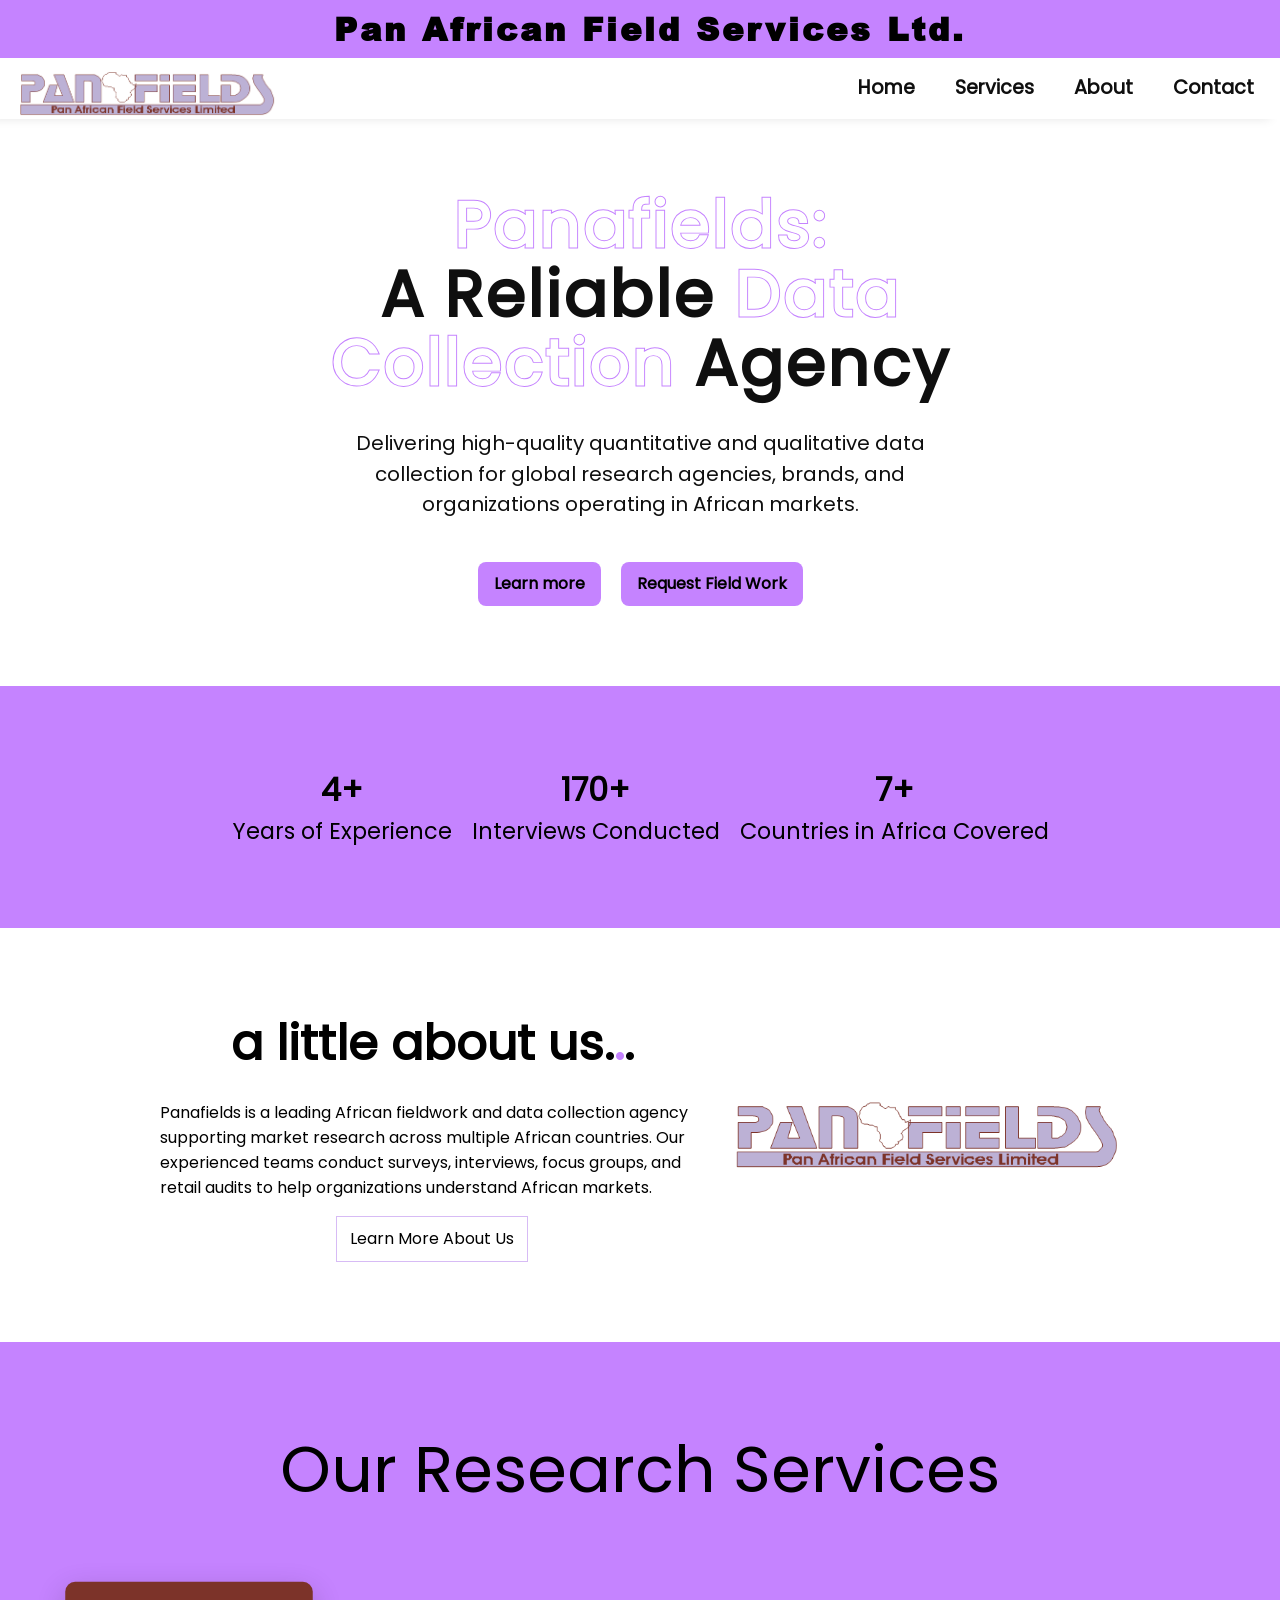
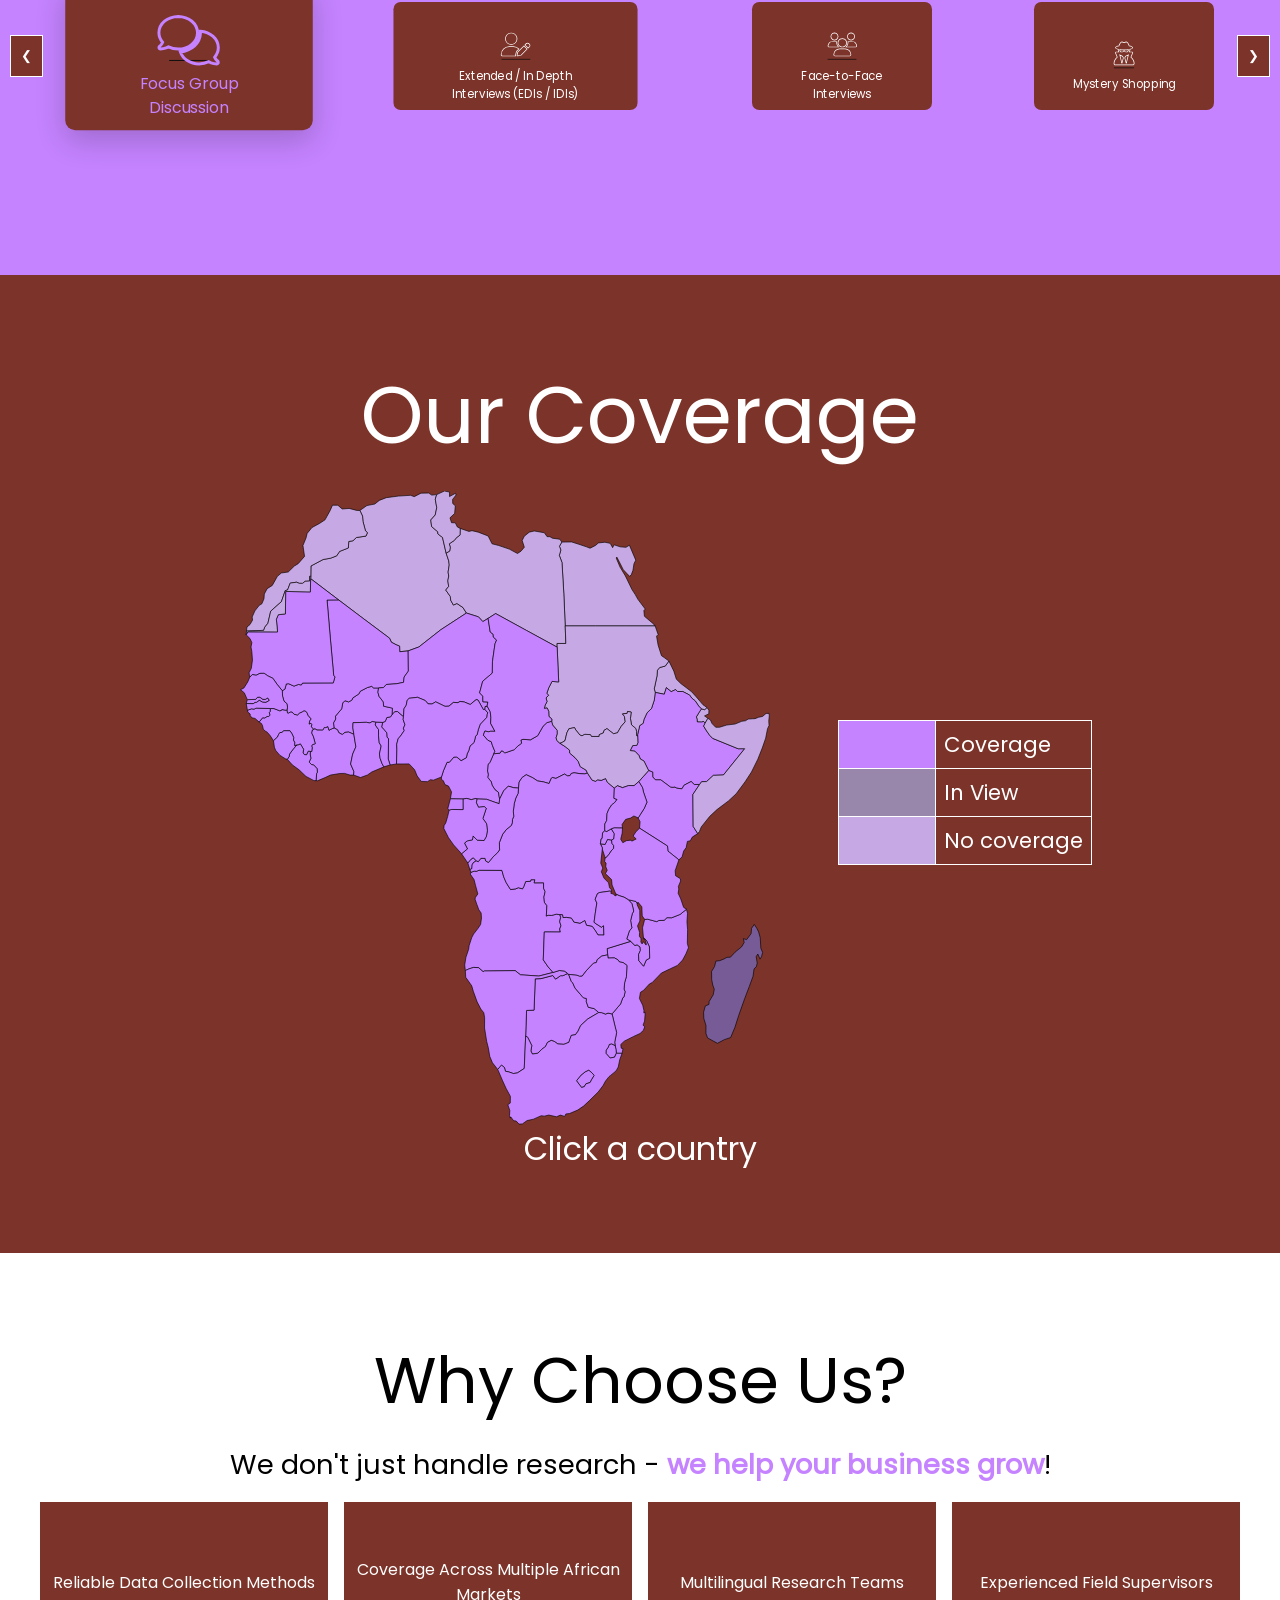
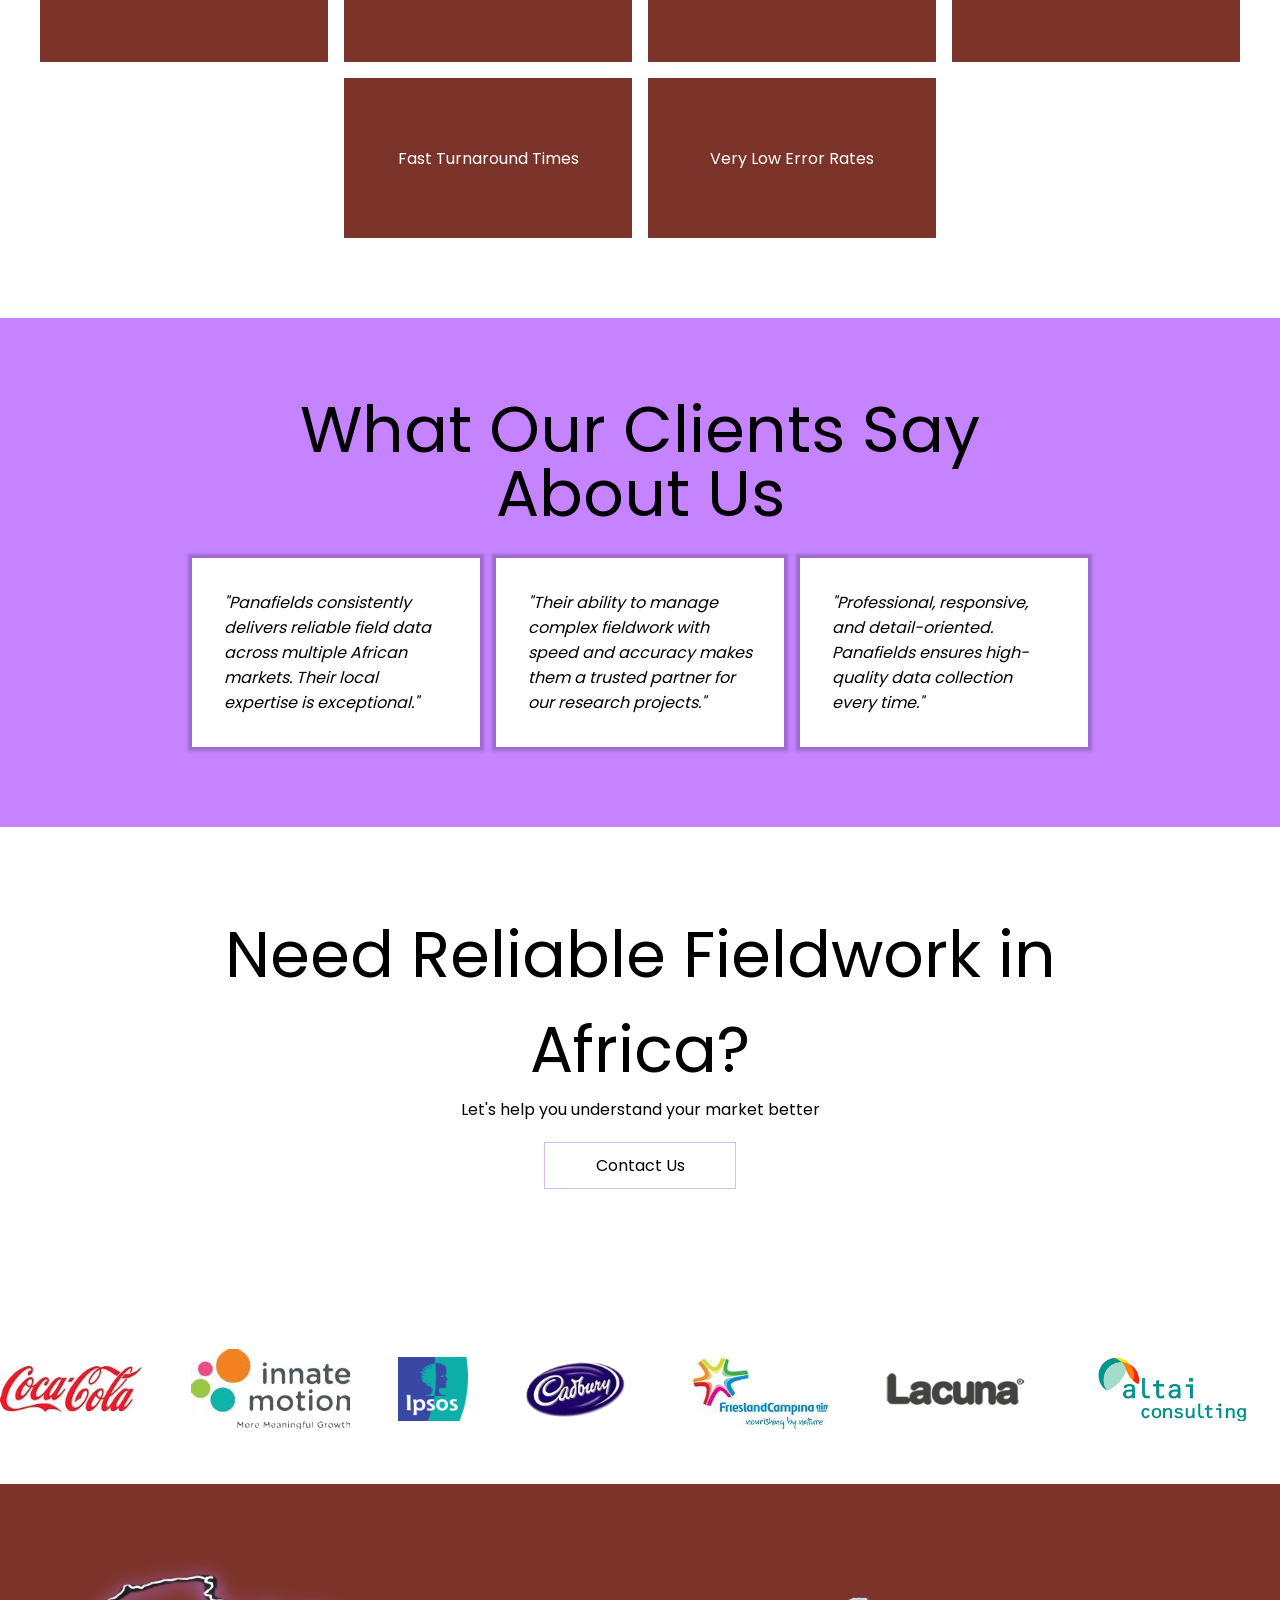
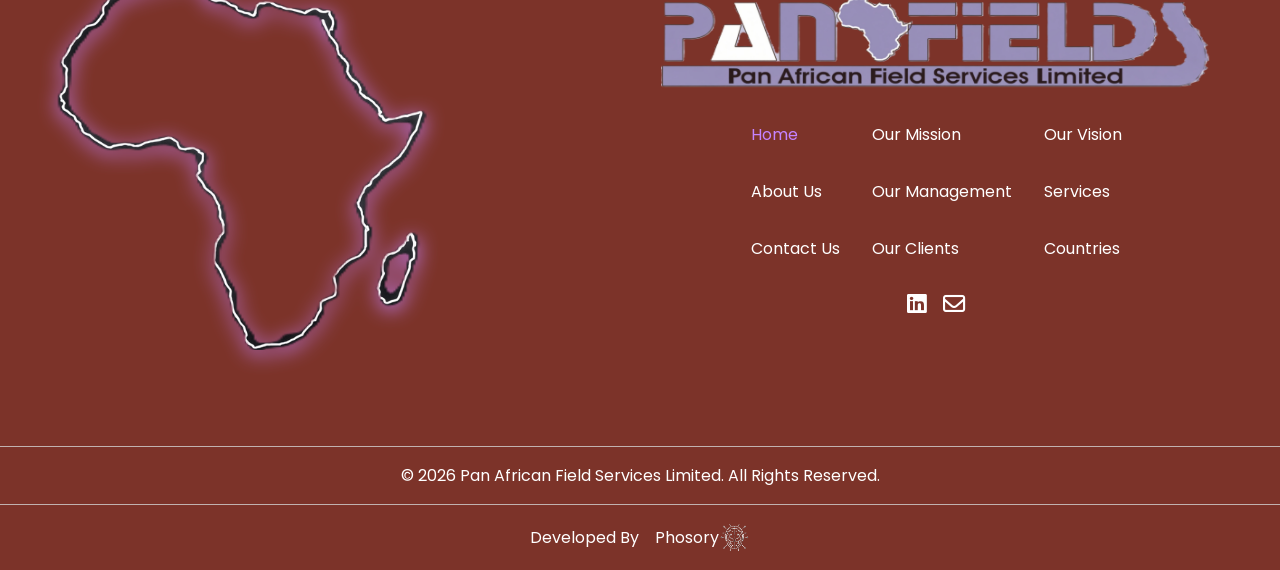
==== commit 16a9b0c1: "Footer Logo Change" ====
--- a/index.html
+++ b/index.html
@@ -815,7 +815,7 @@
         <div class="content">
             <img class="map" loading="lazy" src="image/africa.webp" alt="outline of the map of Africa">
             <div class="footer-content">
-                <img class="logo" src="image/logo.webp" alt="Panafields' Logo">
+                <img class="logo" src="image/logo2.webp" alt="Panafields' Logo">
                 <div class="links">
                     <ul>
                         <li style="color: #c583ff;"><a href="">Home</a></li>
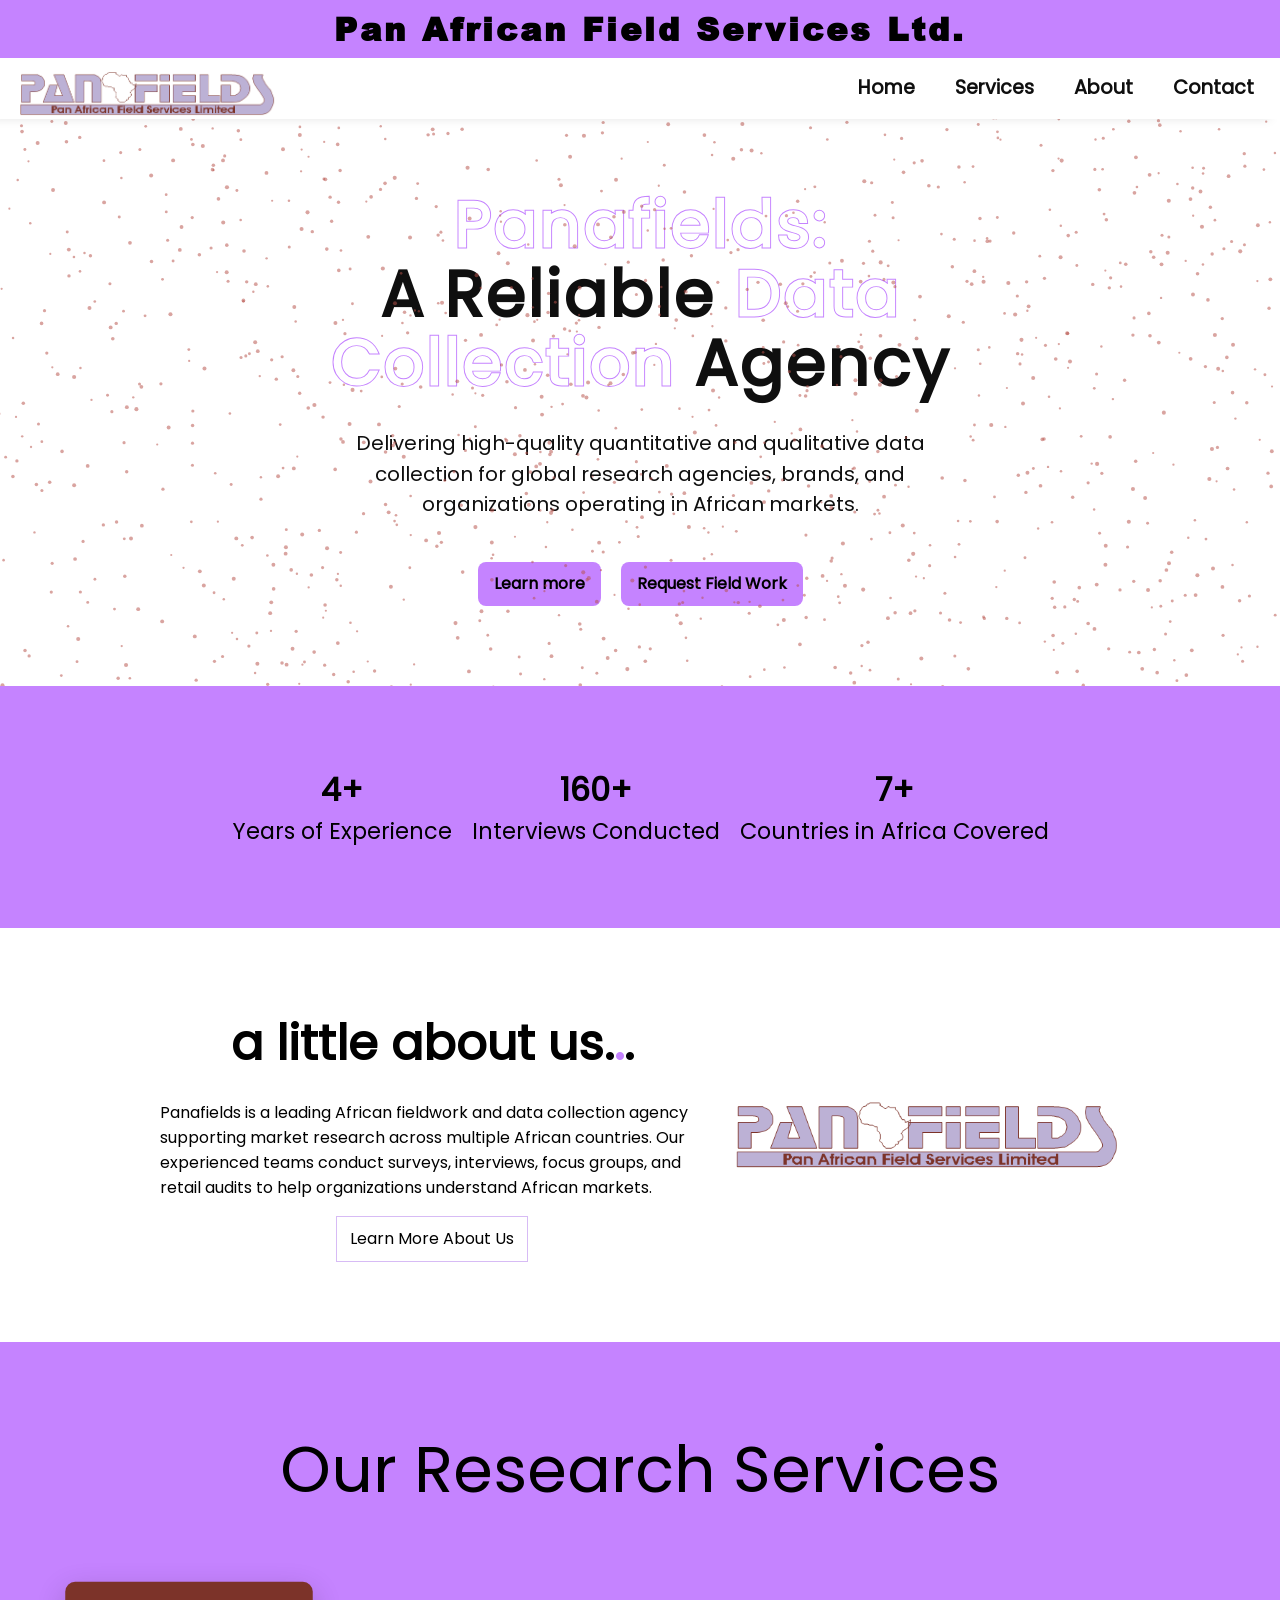
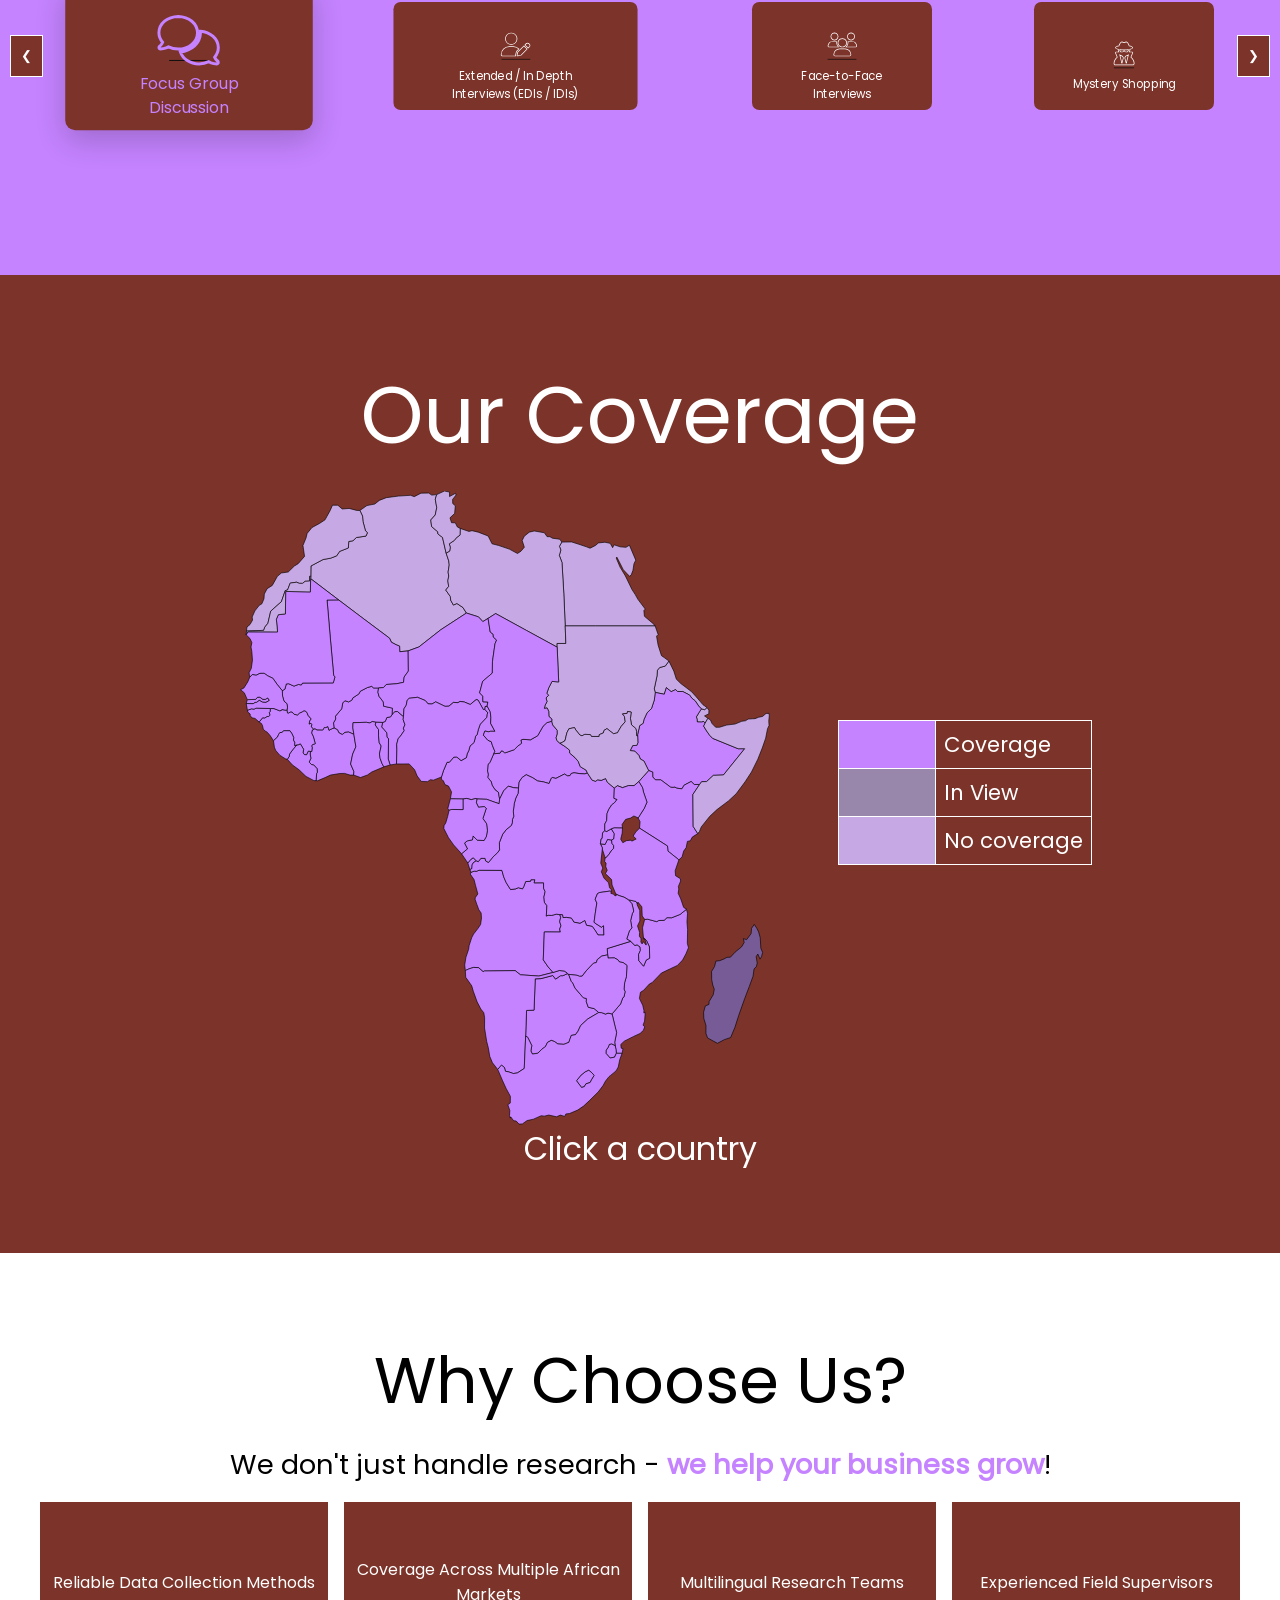
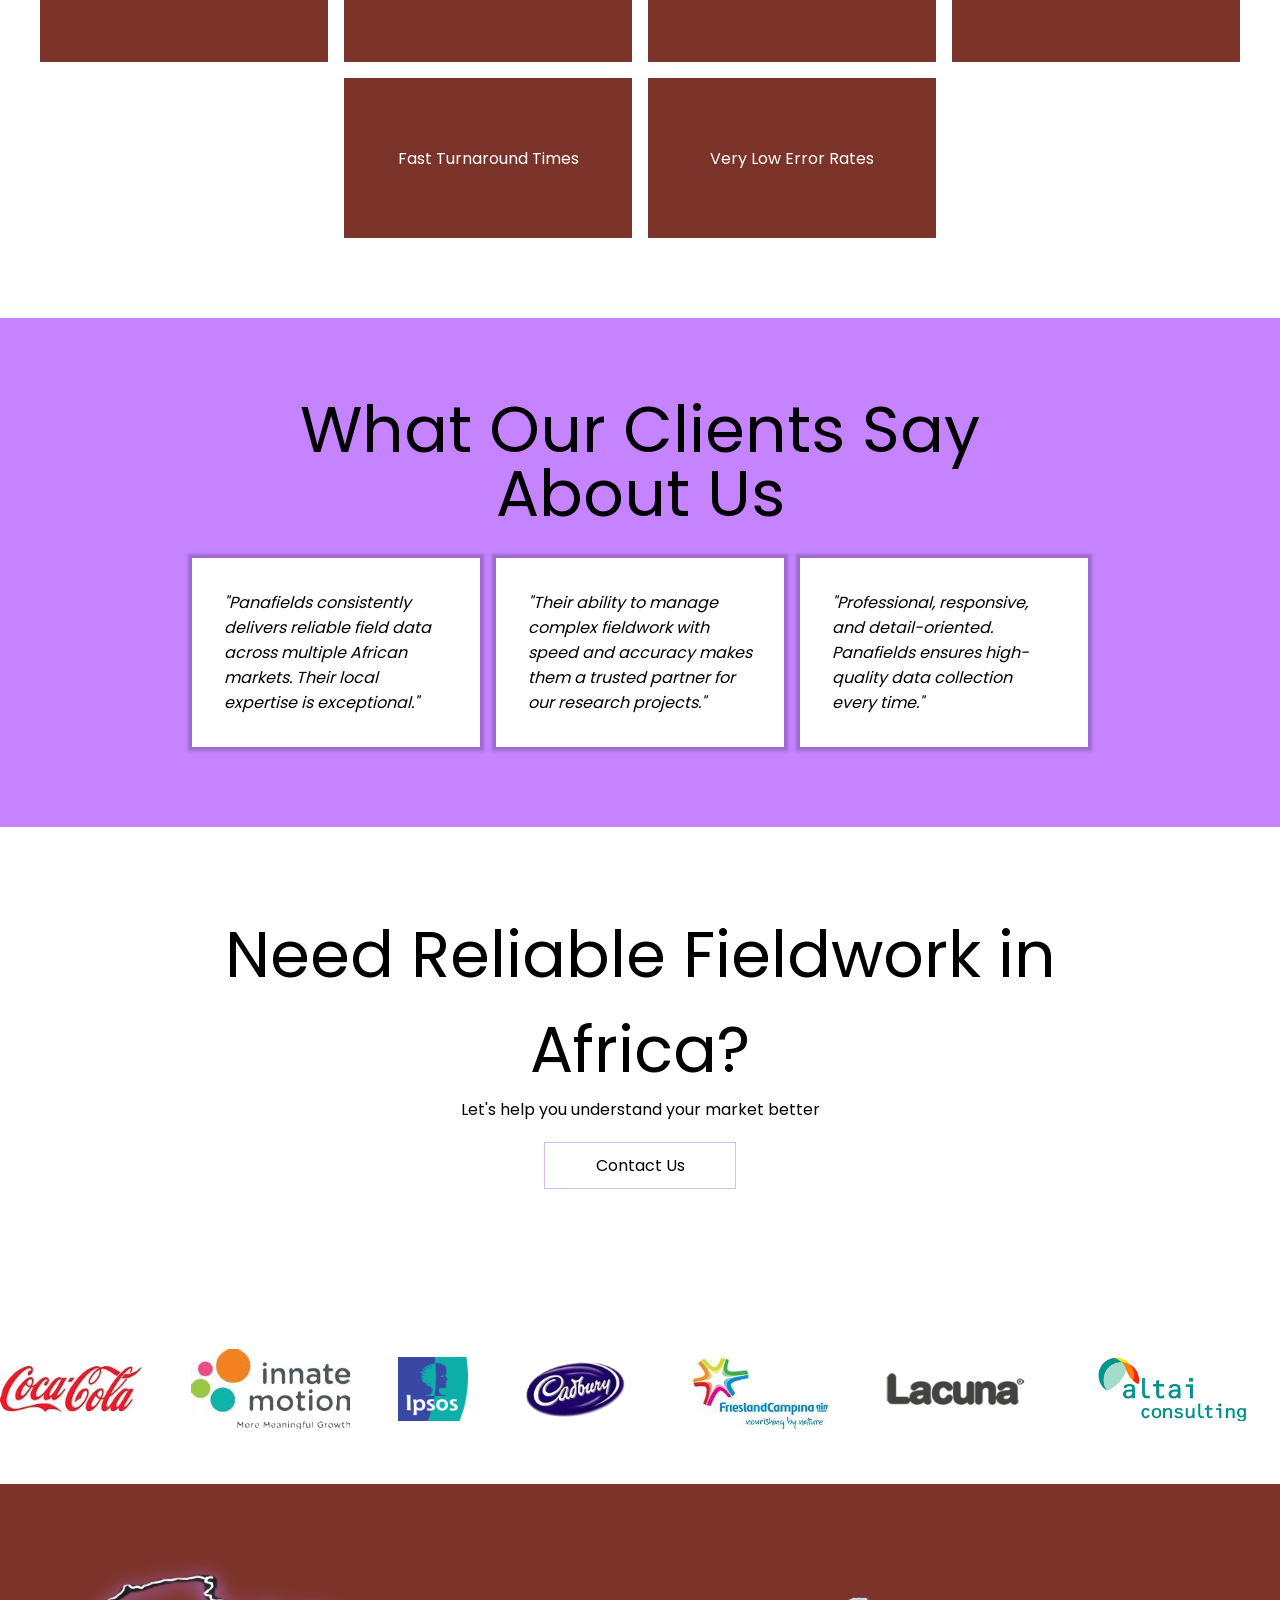
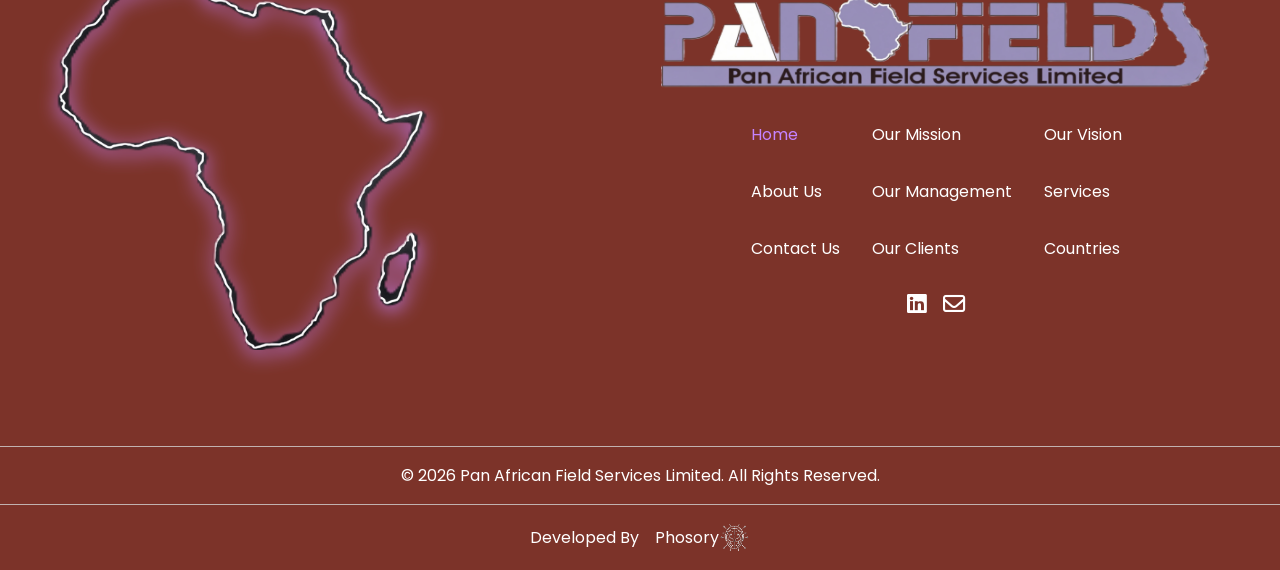
==== commit a375e622: "hero animation" ====
--- a/index.html
+++ b/index.html
@@ -66,7 +66,164 @@
                 <a href="about.html"><button>Learn more</button></a>
                 <a href="contact.html#contact-form"><button>Request Field Work</button></a>
             </div>
+            <canvas id="canvas"></canvas>
     </section>
+<script>
+const canvas = document.getElementById("canvas");
+const ctx = canvas.getContext("2d");
+function resizeCanvas() {
+  canvas.width = window.innerWidth;
+  canvas.height = window.innerHeight;
+}
+resizeCanvas();
+window.addEventListener("resize", resizeCanvas);
+// ================= MOUSE =================
+let mouse = { x: 0, y: 0 };
+window.addEventListener("mousemove", e => {
+  mouse.x = e.clientX;
+  mouse.y = e.clientY;
+});
+// ================= LOAD SVG =================
+async function loadSVG() {
+  const res = await fetch("africa.svg");
+  const text = await res.text();
+  const parser = new DOMParser();
+  const svg = parser.parseFromString(text, "image/svg+xml");
+  const pathEl = svg.querySelector("path");
+  return pathEl.getAttribute("d");
+}
+// ================= INIT =================
+async function init() {
+  const pathData = await loadSVG();
+  const path = new Path2D(pathData);
+  const off = document.createElement("canvas");
+  const offCtx = off.getContext("2d");
+  off.width = canvas.width;
+  off.height = canvas.height;
+  // ===== CENTER + SCALE =====
+  const tempSvg = document.createElementNS("http://www.w3.org/2000/svg", "svg");
+  const tempPath = document.createElementNS("http://www.w3.org/2000/svg", "path");
+  tempPath.setAttribute("d", pathData);
+  tempSvg.appendChild(tempPath);
+  document.body.appendChild(tempSvg);
+  const bbox = tempPath.getBBox();
+  document.body.removeChild(tempSvg);
+  const scale = Math.min(
+    canvas.width / bbox.width,
+    canvas.height / bbox.height
+  ) * 0.65;
+  const offsetX = (canvas.width - bbox.width * scale) / 2;
+  const offsetY = (canvas.height - bbox.height * scale) / 2;
+  offCtx.setTransform(
+    scale, 0,
+    0, scale,
+    offsetX - bbox.x * scale,
+    offsetY - bbox.y * scale
+  );
+  offCtx.fillStyle = "white";
+  offCtx.fill(path);
+  // ===== EXTRACT POINTS (LESS DENSE) =====
+  const img = offCtx.getImageData(0, 0, off.width, off.height);
+  const data = img.data;
+  let points = [];
+  for (let y = 0; y < off.height; y += 10) {
+    for (let x = 0; x < off.width; x += 10) {
+      const i = (y * off.width + x) * 4;
+      if (data[i + 3] > 128) {
+        points.push({ x, y });
+      }
+    }
+  }
+  // ================= PARTICLE =================
+  class Particle {
+    constructor(p) {
+      this.baseX = p.x;
+      this.baseY = p.y;
+      this.reset();
+    }
+    reset() {
+      this.x = Math.random() * canvas.width;
+      this.y = Math.random() * canvas.height;
+      this.vx = (Math.random() - 0.5) * 2;
+      this.vy = (Math.random() - 0.5) * 2;
+      this.size = 1 + Math.random();
+    }
+    burst() {
+      // 🔥 Give strong outward velocity
+      this.vx = (Math.random() - 0.5) * 10;
+      this.vy = (Math.random() - 0.5) * 10;
+    }
+    update(phase, progress) {
+      if (phase === "float") {
+        this.x += this.vx;
+        this.y += this.vy;
+        this.vx *= 0.98;
+        this.vy *= 0.98;
+      }
+      if (phase === "form") {
+        const pull = 0.1 + progress * 0.1;
+        this.x += (this.baseX - this.x) * pull;
+        this.y += (this.baseY - this.y) * pull;
+      }
+      if (phase === "burst") {
+        this.x += this.vx;
+        this.y += this.vy;
+      }
+      // ===== SUBTLE MOUSE =====
+      const dx = this.x - mouse.x;
+      const dy = this.y - mouse.y;
+      const dist = Math.hypot(dx, dy);
+      if (dist < 120 && dist > 0) {
+        const force = (120 - dist) / 120 * 1.2;
+        this.x += (dx / dist) * force;
+        this.y += (dy / dist) * force;
+      }
+    }
+    draw(time) {
+      const glow = 0.3 + Math.sin(time * 0.002) * 0.3;
+      ctx.beginPath();
+      ctx.arc(this.x, this.y, this.size + glow, 0, Math.PI * 2);
+      // 🔥 NEW COLOR
+      ctx.fillStyle = `rgba(183,81,73,${0.5 + glow * 0.3})`;
+      ctx.fill();
+    }
+  }
+  let particles = points.map(p => new Particle(p));
+  let start = Date.now();
+  // ================= TIMING =================
+  const floatTime = 3000;
+  const formTime = 6000;
+  const burstTime = 1000;
+  const totalTime = floatTime + formTime + burstTime;
+  let lastPhase = "float";
+  function animate() {
+    ctx.clearRect(0, 0, canvas.width, canvas.height);
+    const now = Date.now();
+    const elapsed = (now - start) % totalTime;
+    let phase = "float";
+    let progress = 0;
+    if (elapsed > floatTime && elapsed <= floatTime + formTime) {
+      phase = "form";
+      progress = (elapsed - floatTime) / formTime;
+    }
+    if (elapsed > floatTime + formTime) {
+      phase = "burst";
+    }
+    // 🔥 Trigger burst ONCE when phase changes
+    if (phase === "burst" && lastPhase !== "burst") {
+      particles.forEach(p => p.burst());
+    }
+    lastPhase = phase;
+    particles.forEach(p => {
+      p.update(phase, progress);
+      p.draw(now);
+    });
+    requestAnimationFrame(animate);
+  }
+  animate();
+}
+init();
+</script>
 
     <section class="we" id="we">
         <div class="count">
@@ -810,7 +967,6 @@
             </ul>
         </div>
     </section>
-
     <footer>
         <div class="content">
             <img class="map" loading="lazy" src="image/africa.webp" alt="outline of the map of Africa">
--- a/styles/style.css
+++ b/styles/style.css
@@ -31,6 +31,7 @@
 li {
   list-style-type: none;
 }
+canvas { position: absolute; top: 0; left: 0; }
 .hero {
   display: flex;
   flex-direction: column;
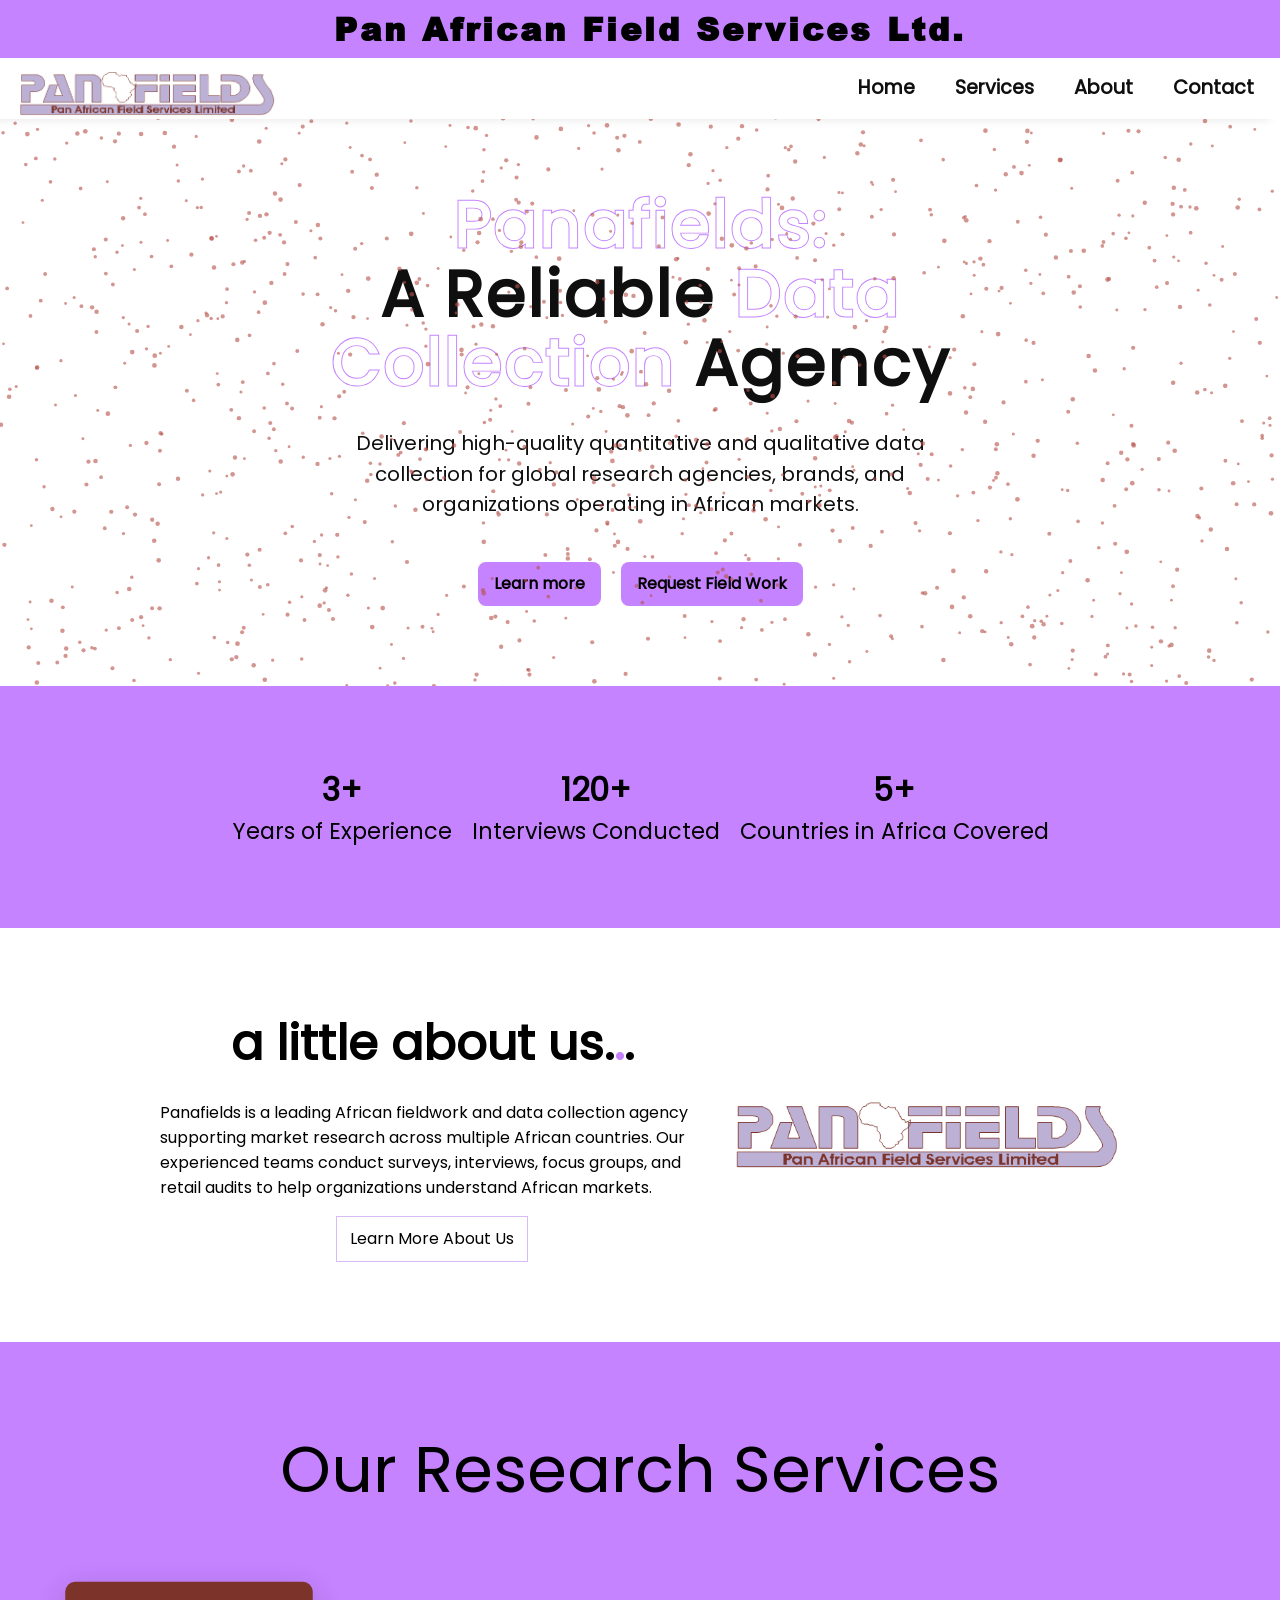
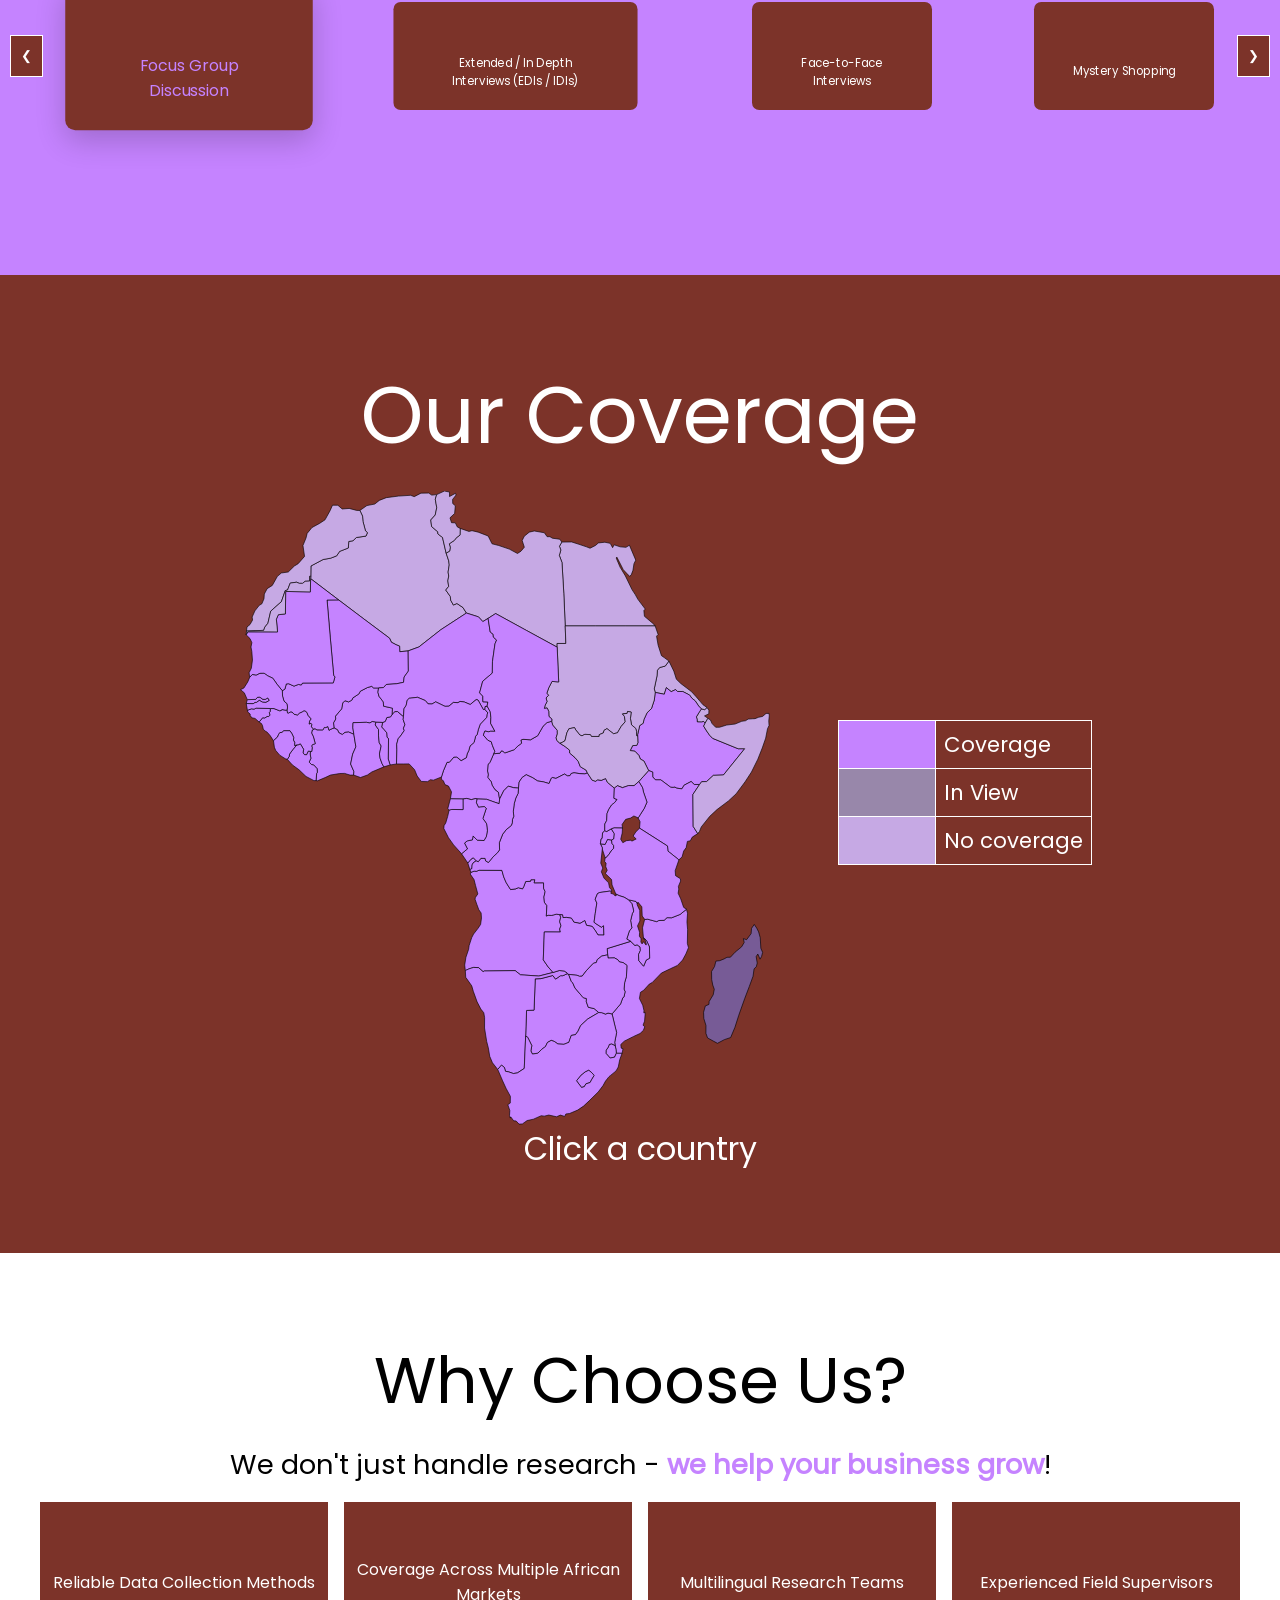
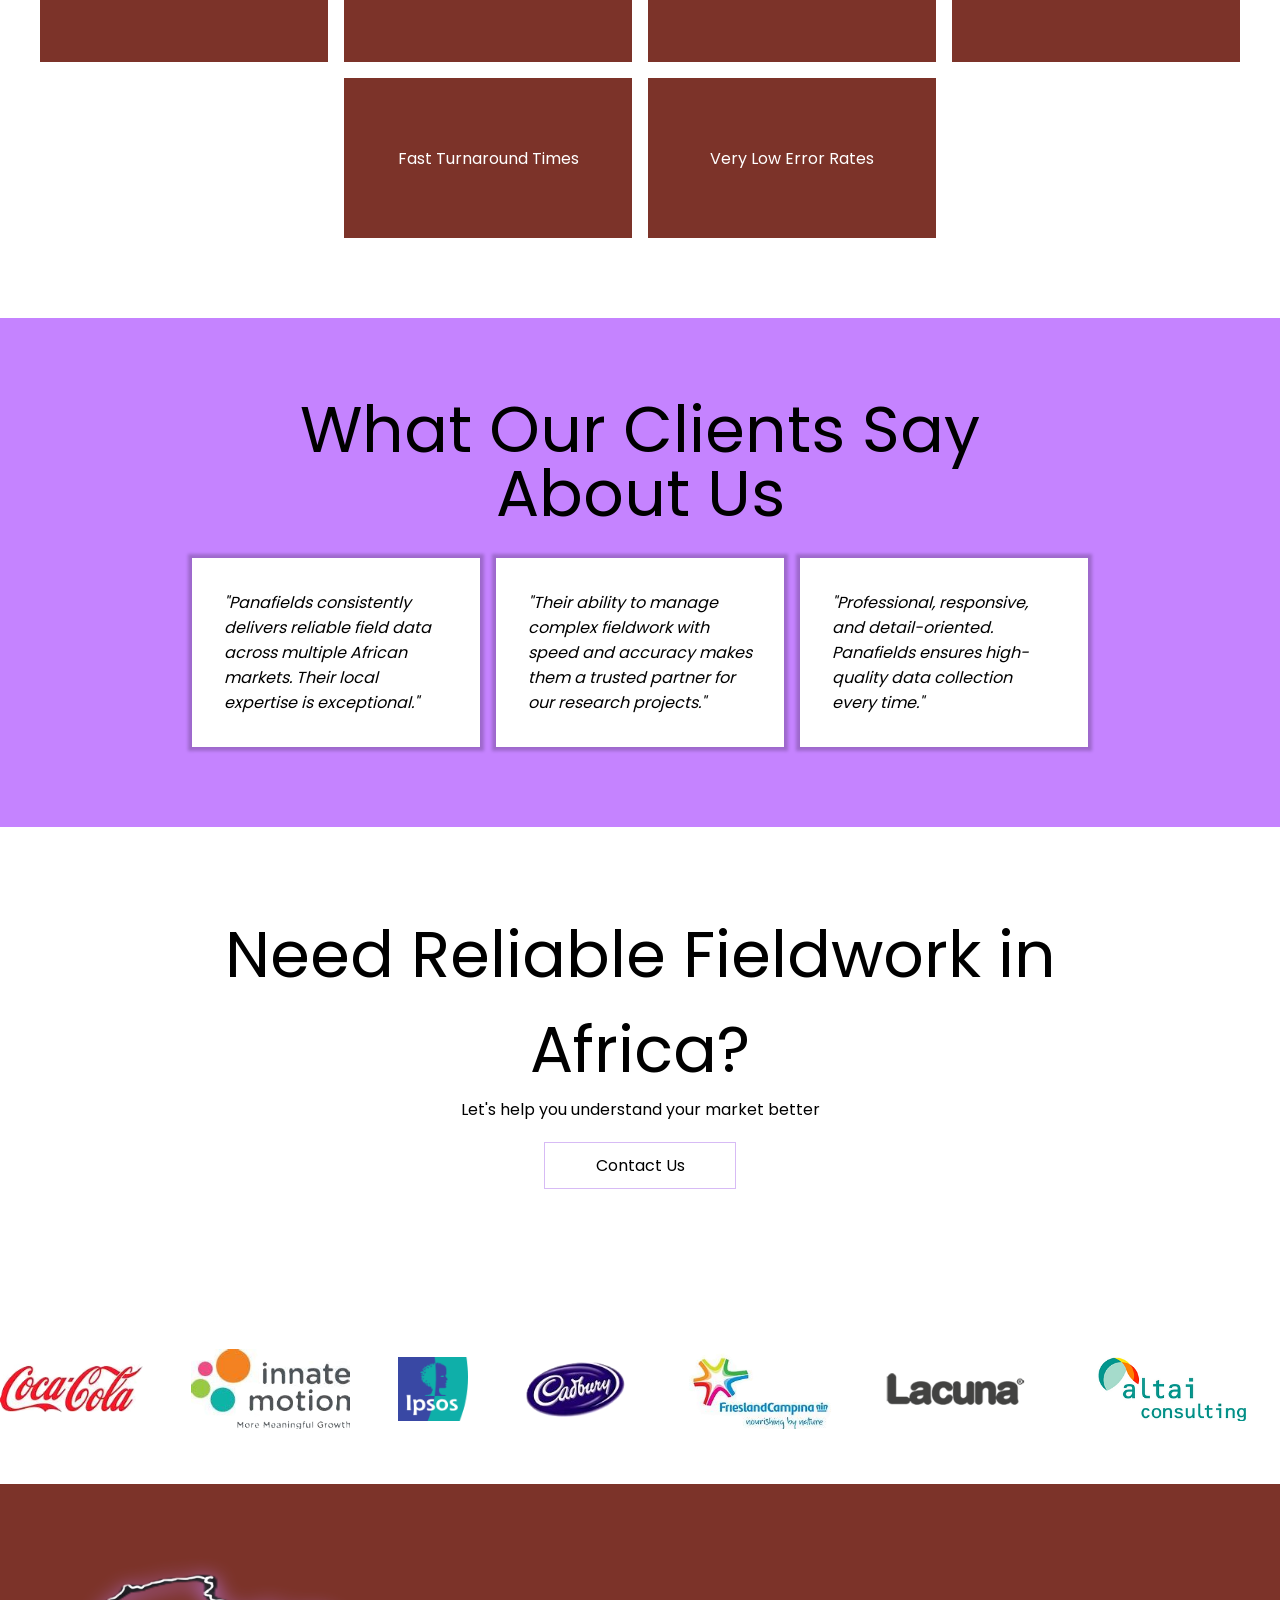
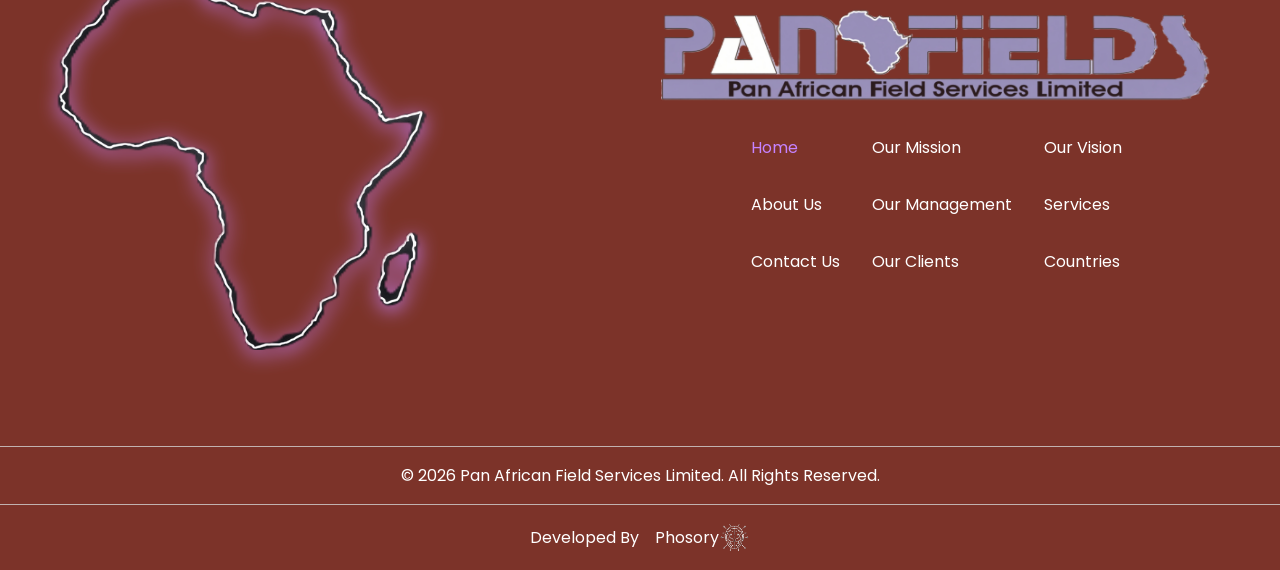
==== commit 6b3d6833: "404 page creation" ====
--- a/index.html
+++ b/index.html
@@ -6,13 +6,8 @@
     <!--
         integrity: This prevents anyone from tampering with the CDN file 
         crossorigin: This loads the file without sending cookies or private data
-        referrerpolicy: This prevents the URL from being sent to cloudfare when loading the CSS
+        referrerpolicy: This prevents the URL from being sent to cloudfare when loading 
     -->
-    <link rel="stylesheet"
-    href="https://cdnjs.cloudflare.com/ajax/libs/font-awesome/6.4.2/css/all.min.css"
-    integrity="sha512-z3gLpd7yknf1YoNbCzqRKc4qyor8gaKU1qmn+CShxbuBusANI9QpRohGBreCFkKxLhei6S9CQXFEbbKuqLg0DA=="
-    crossorigin="anonymous"
-    referrerpolicy="no-referrer" />
     <link rel="stylesheet" href="styles/style.css">
     <link rel="stylesheet" href="styles/header & footer.css">
     <script src="script/observer.js"></script>
